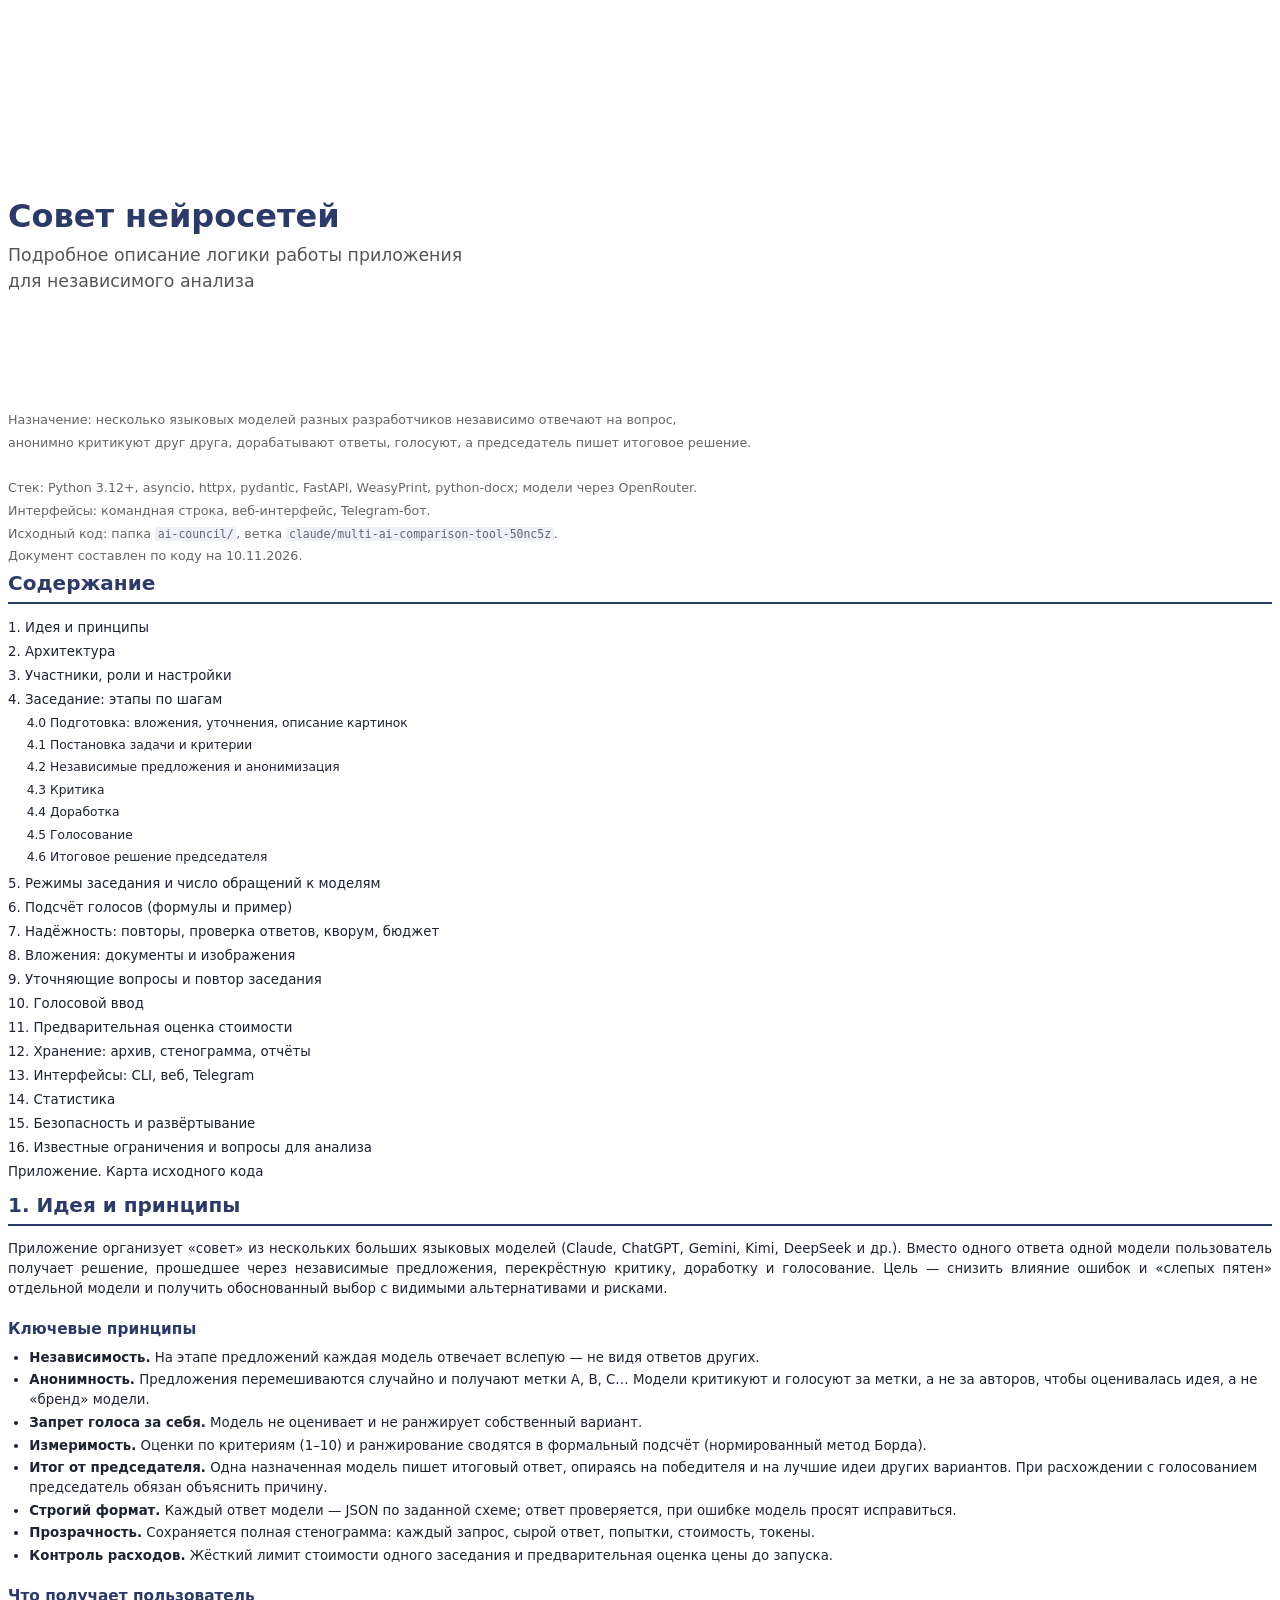
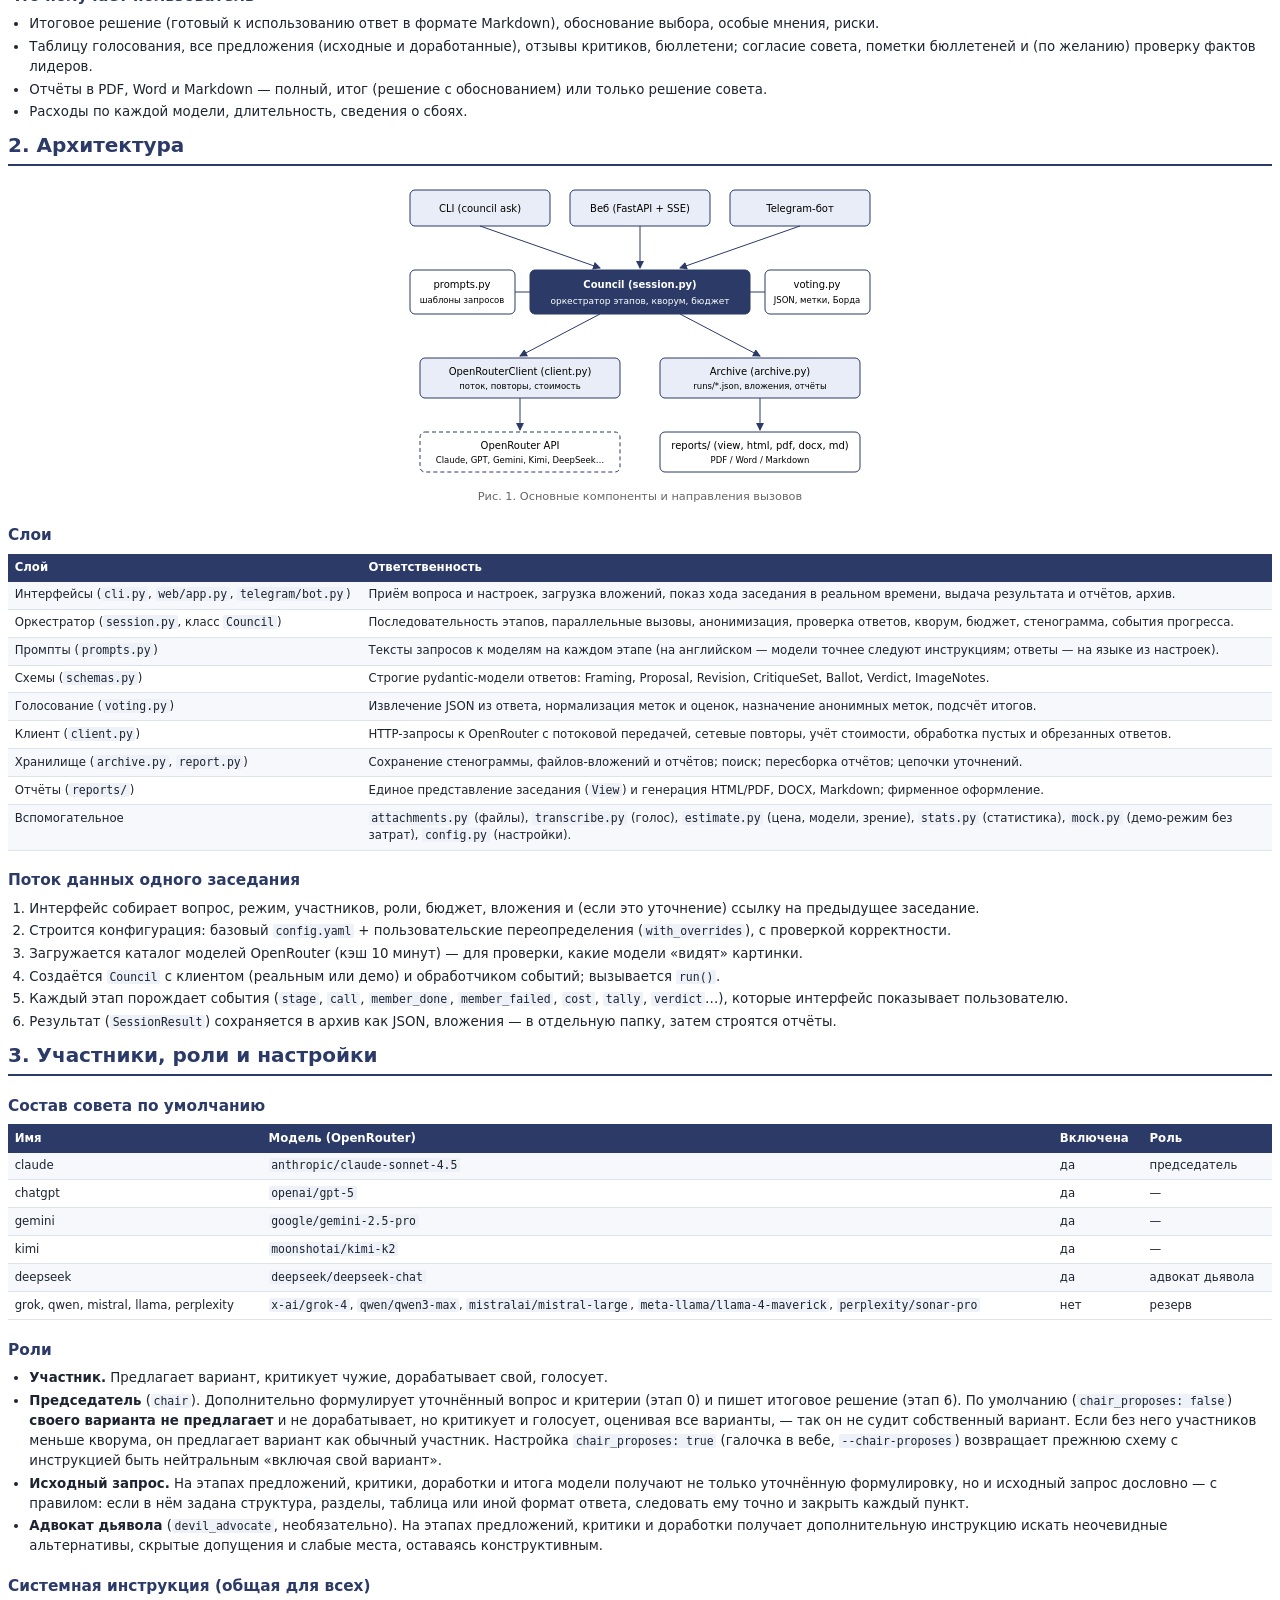
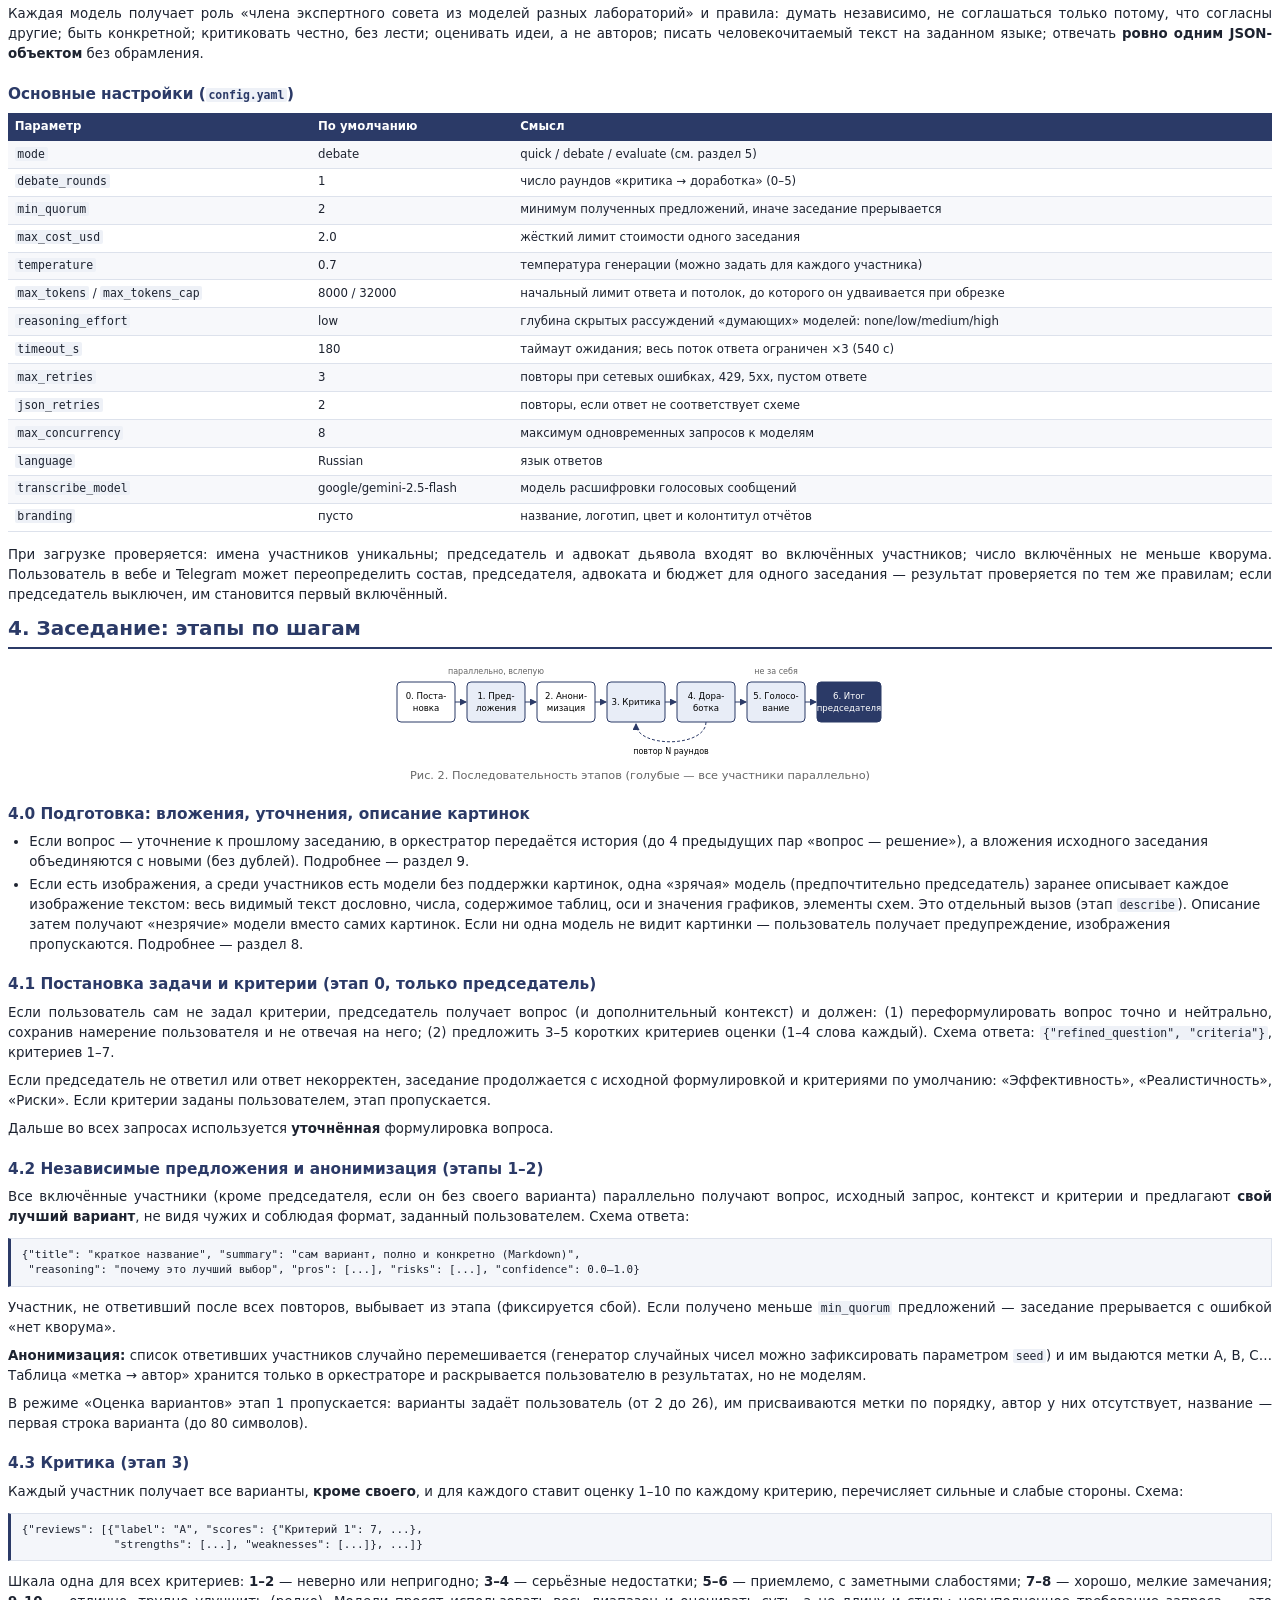
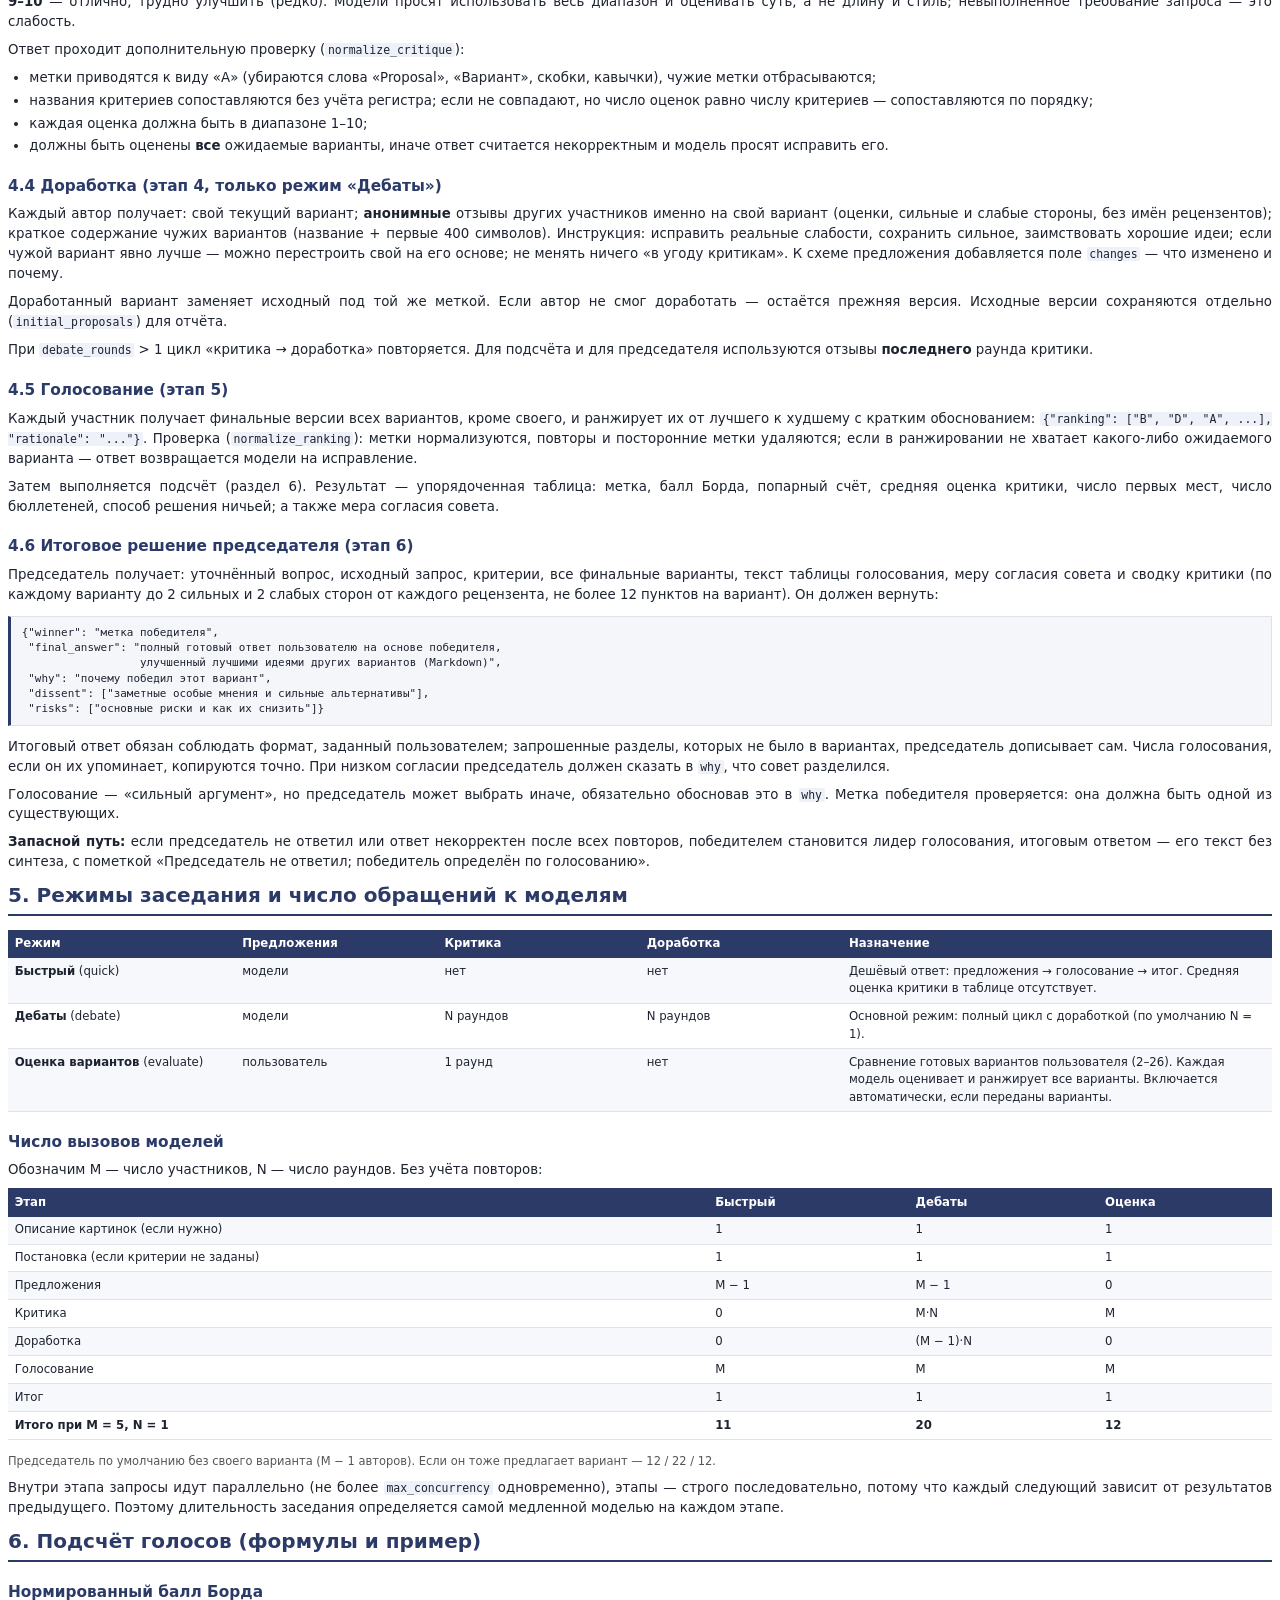
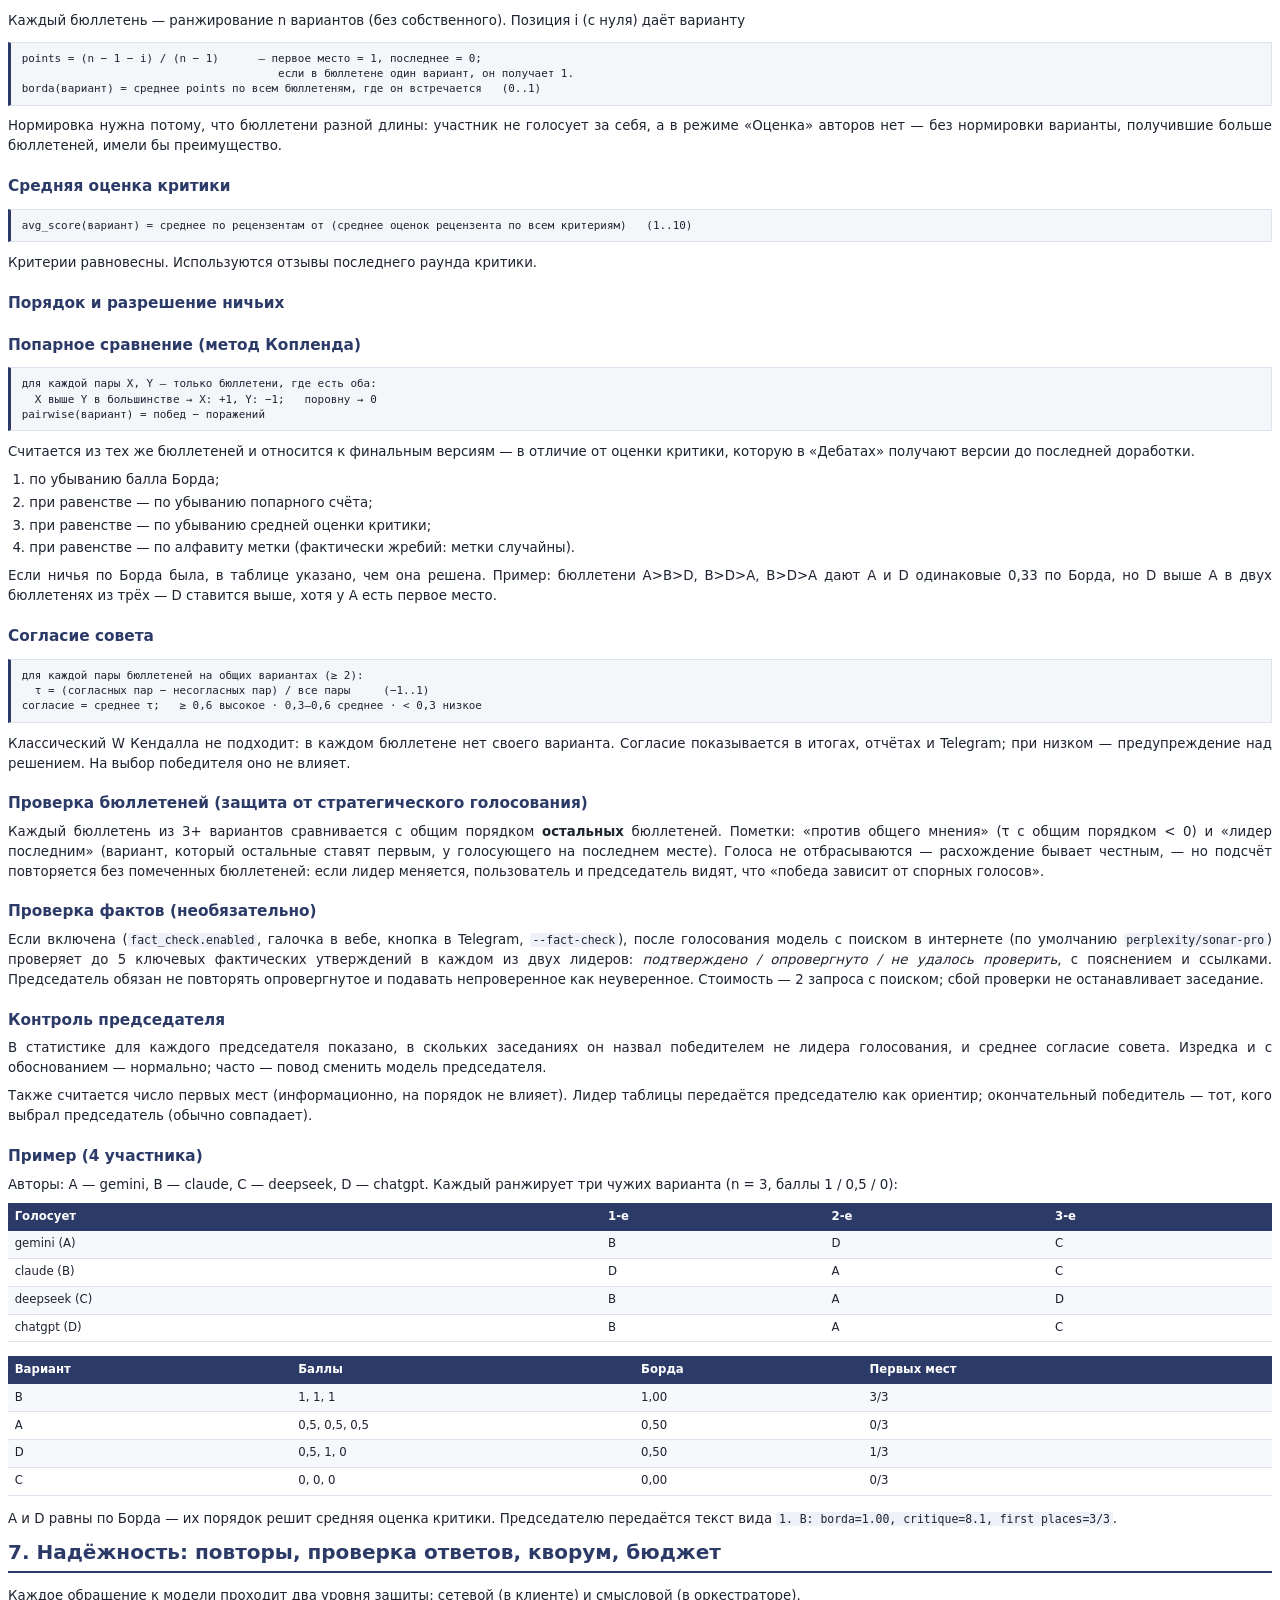
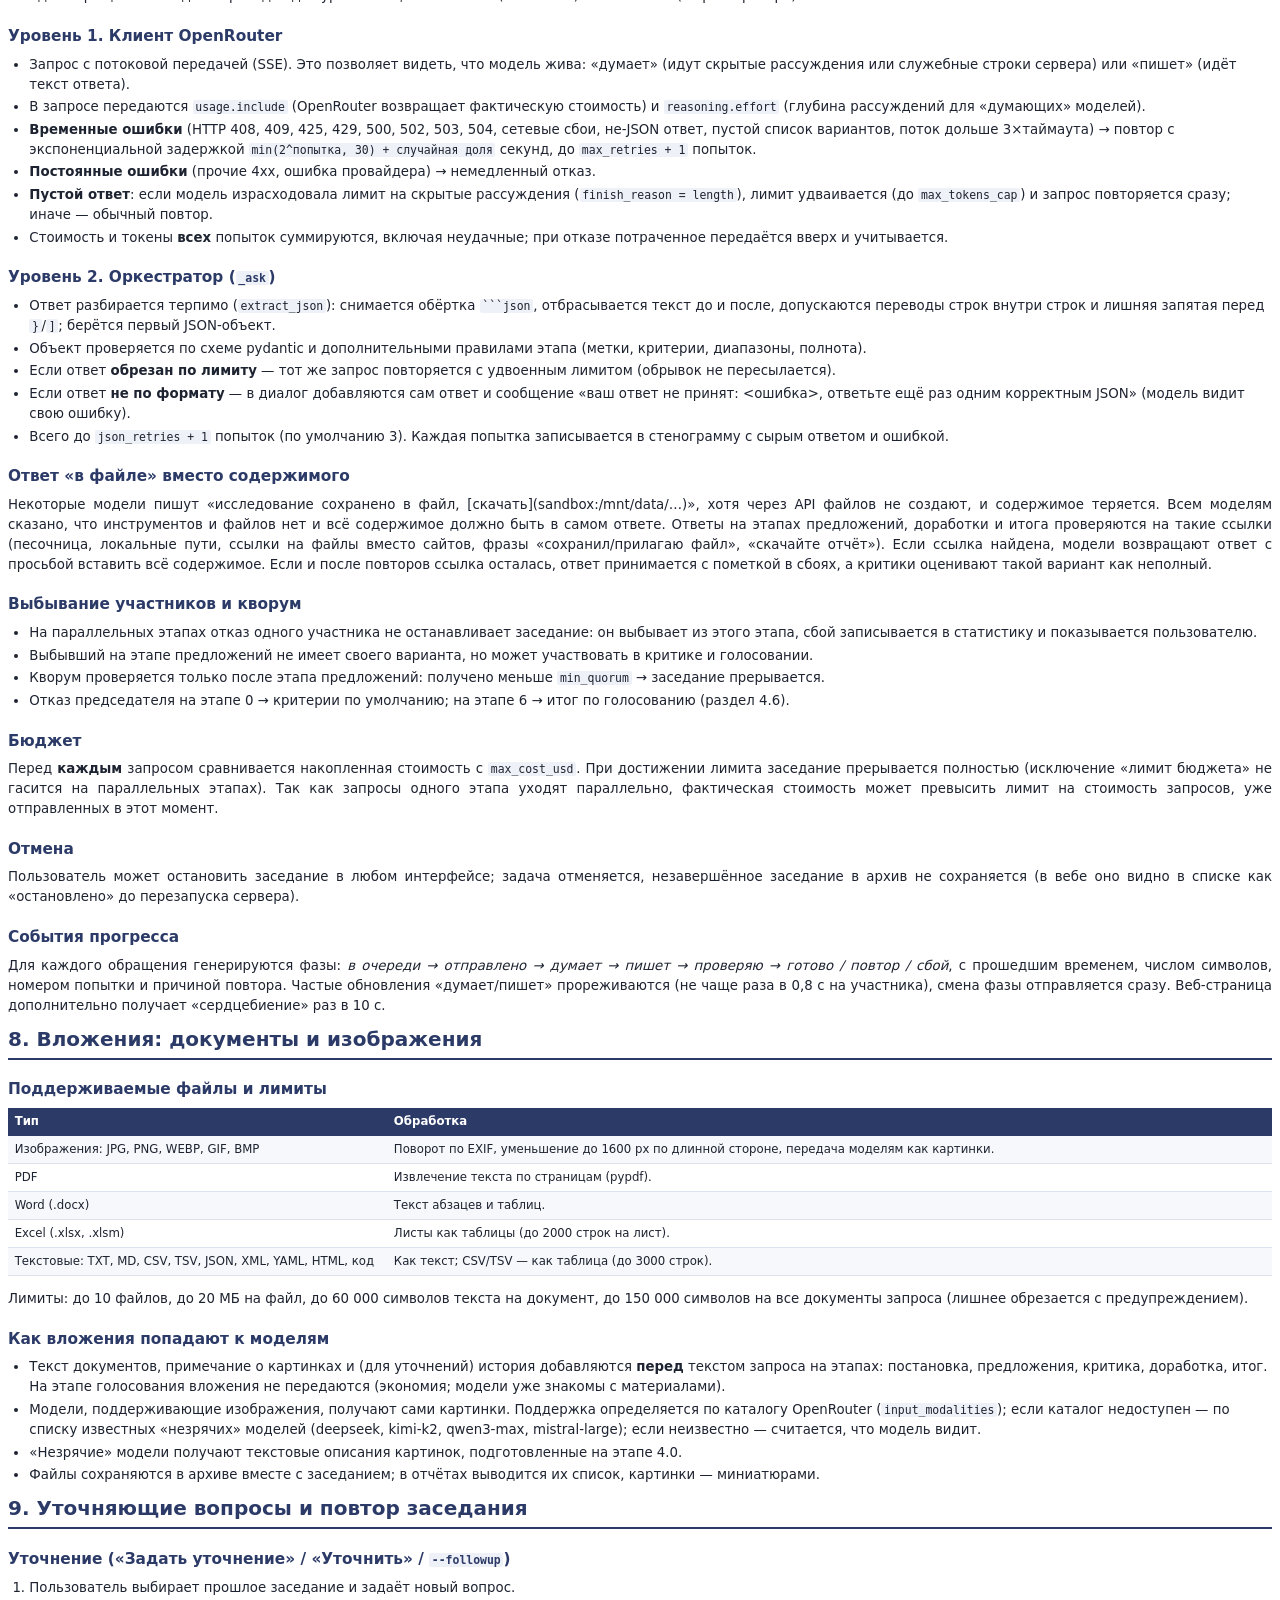
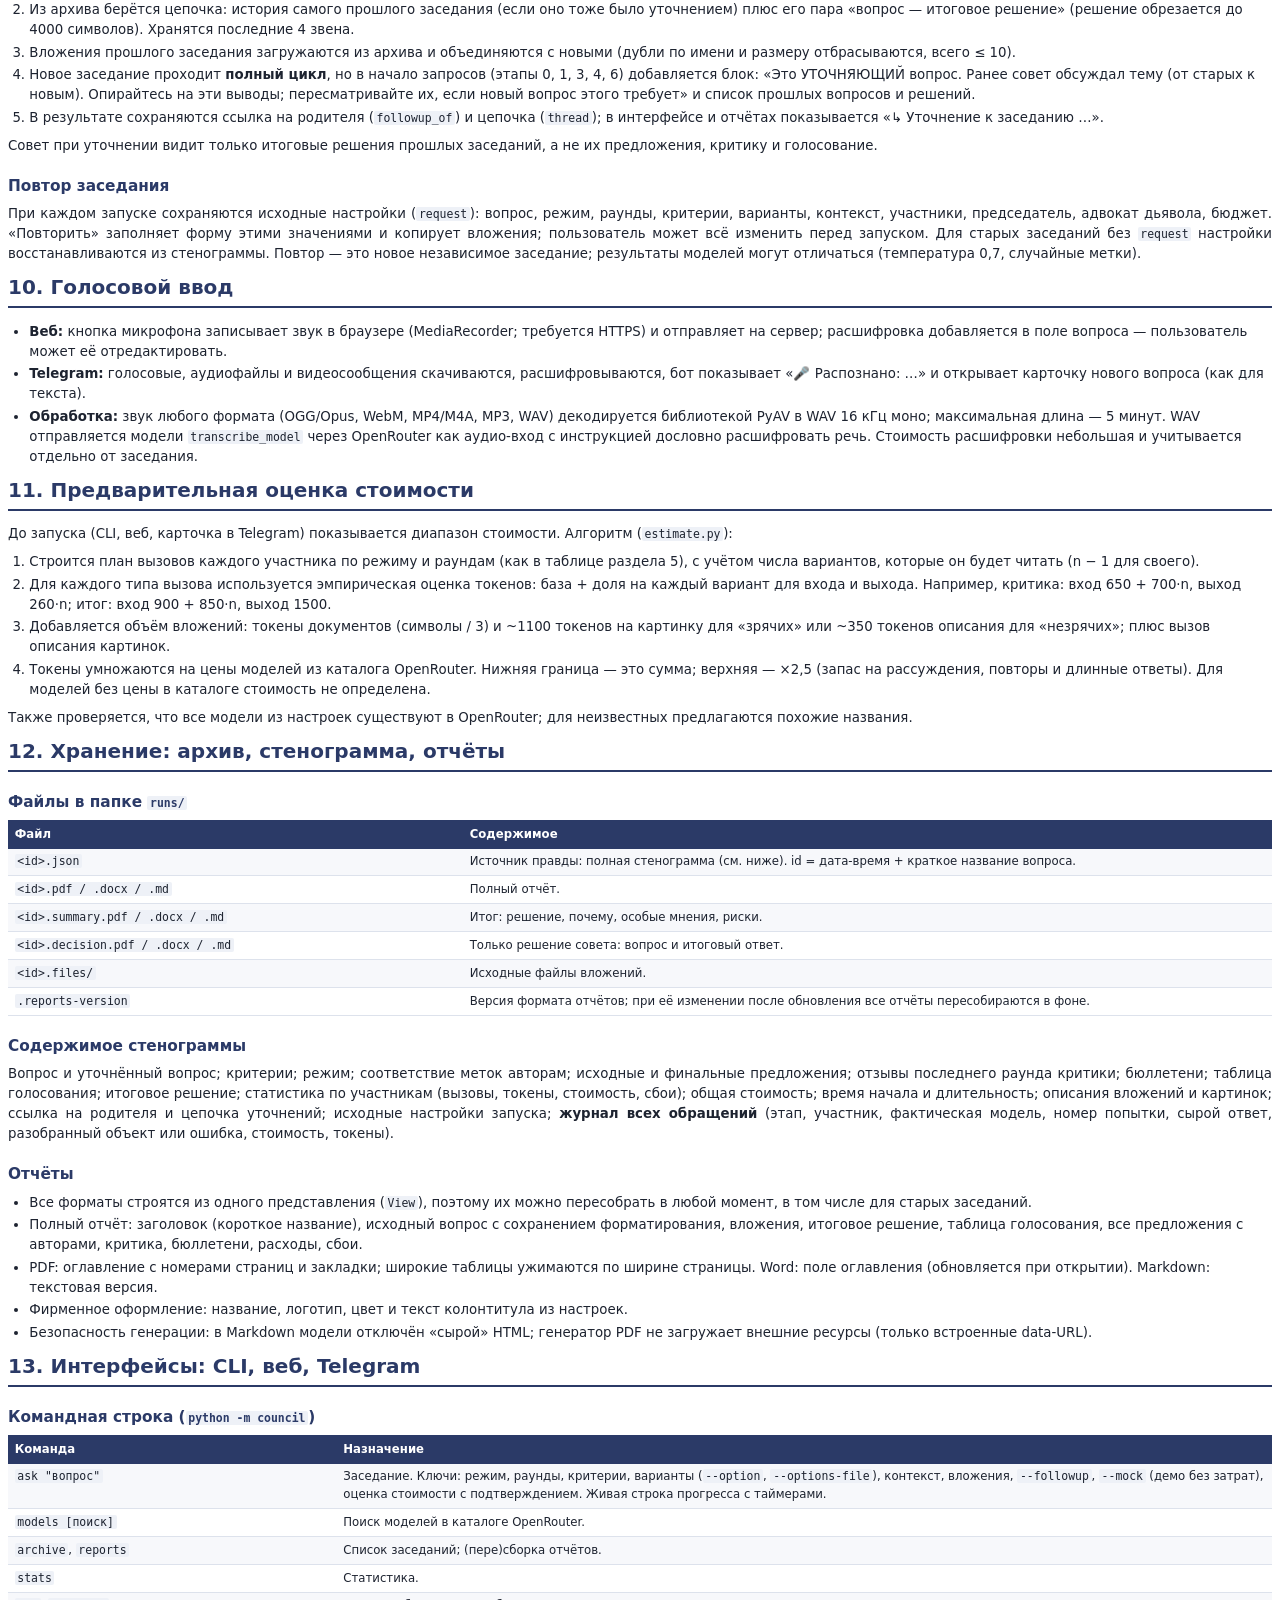
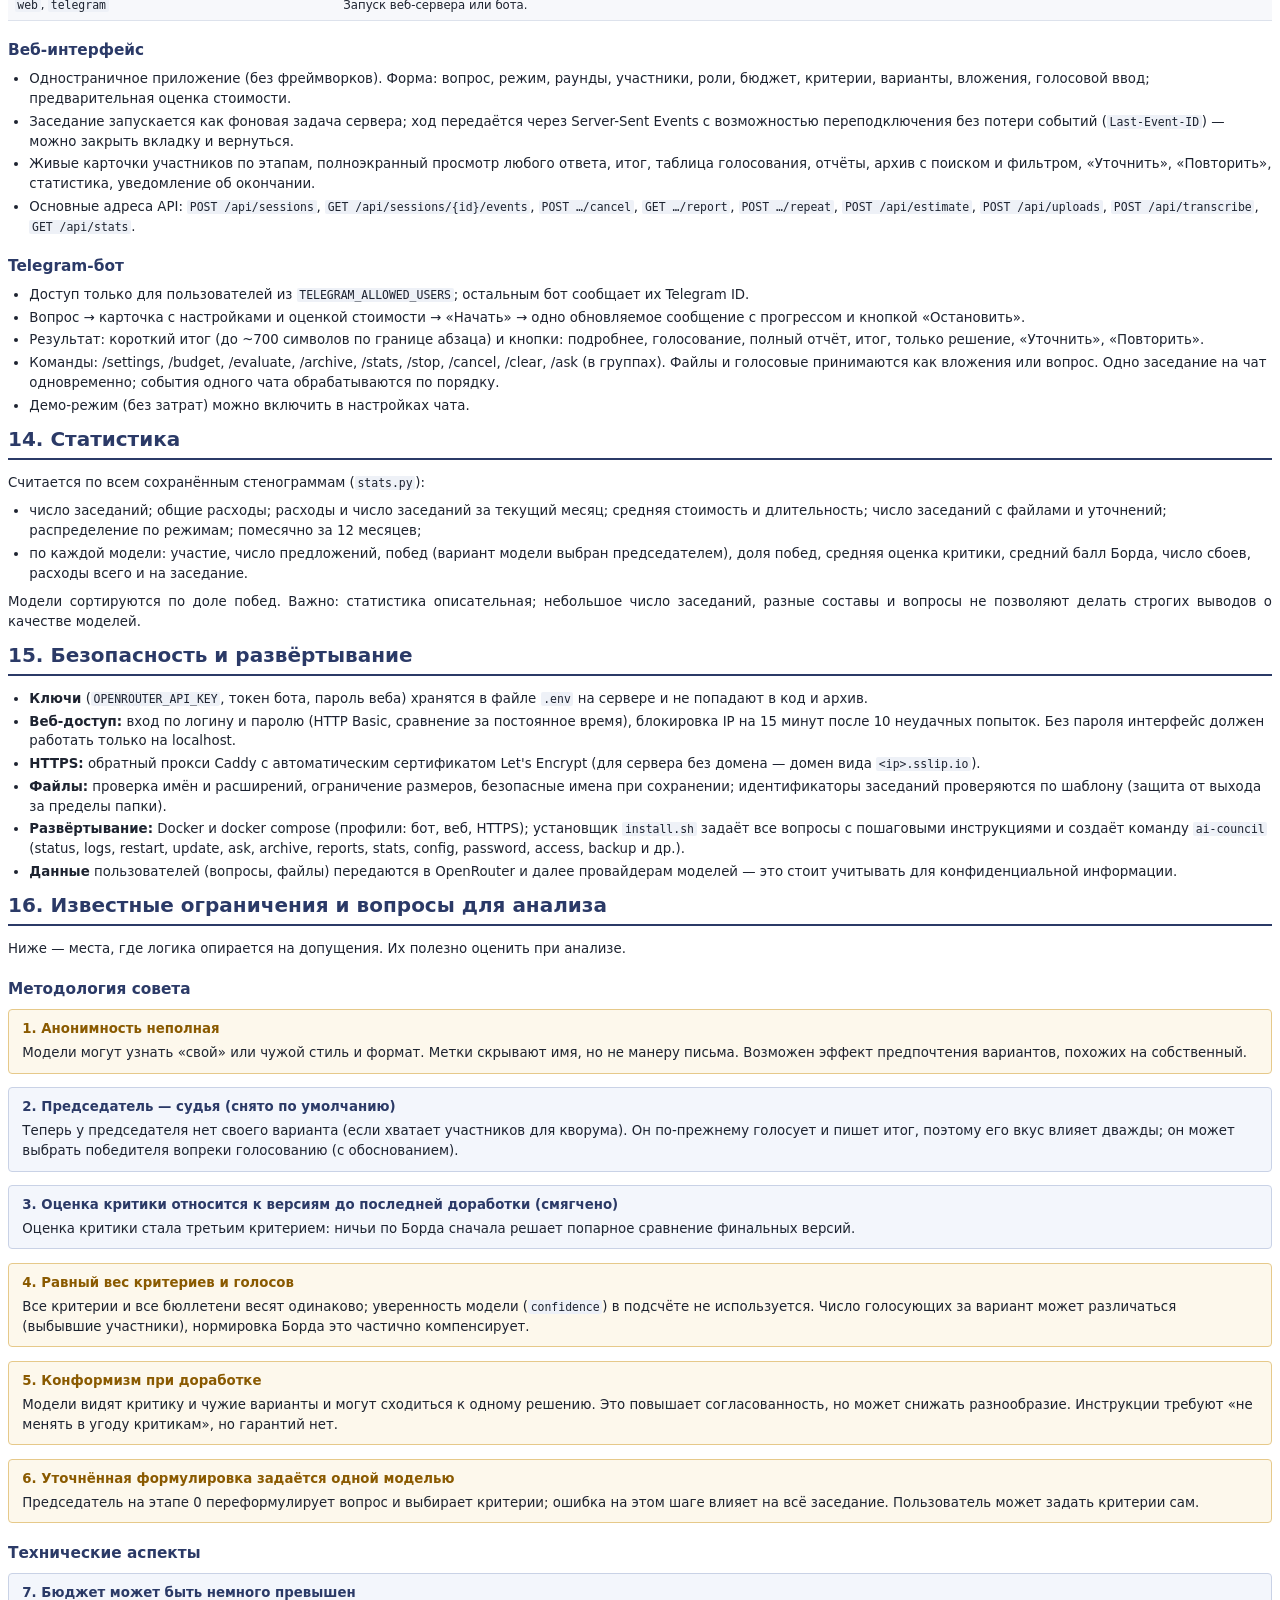
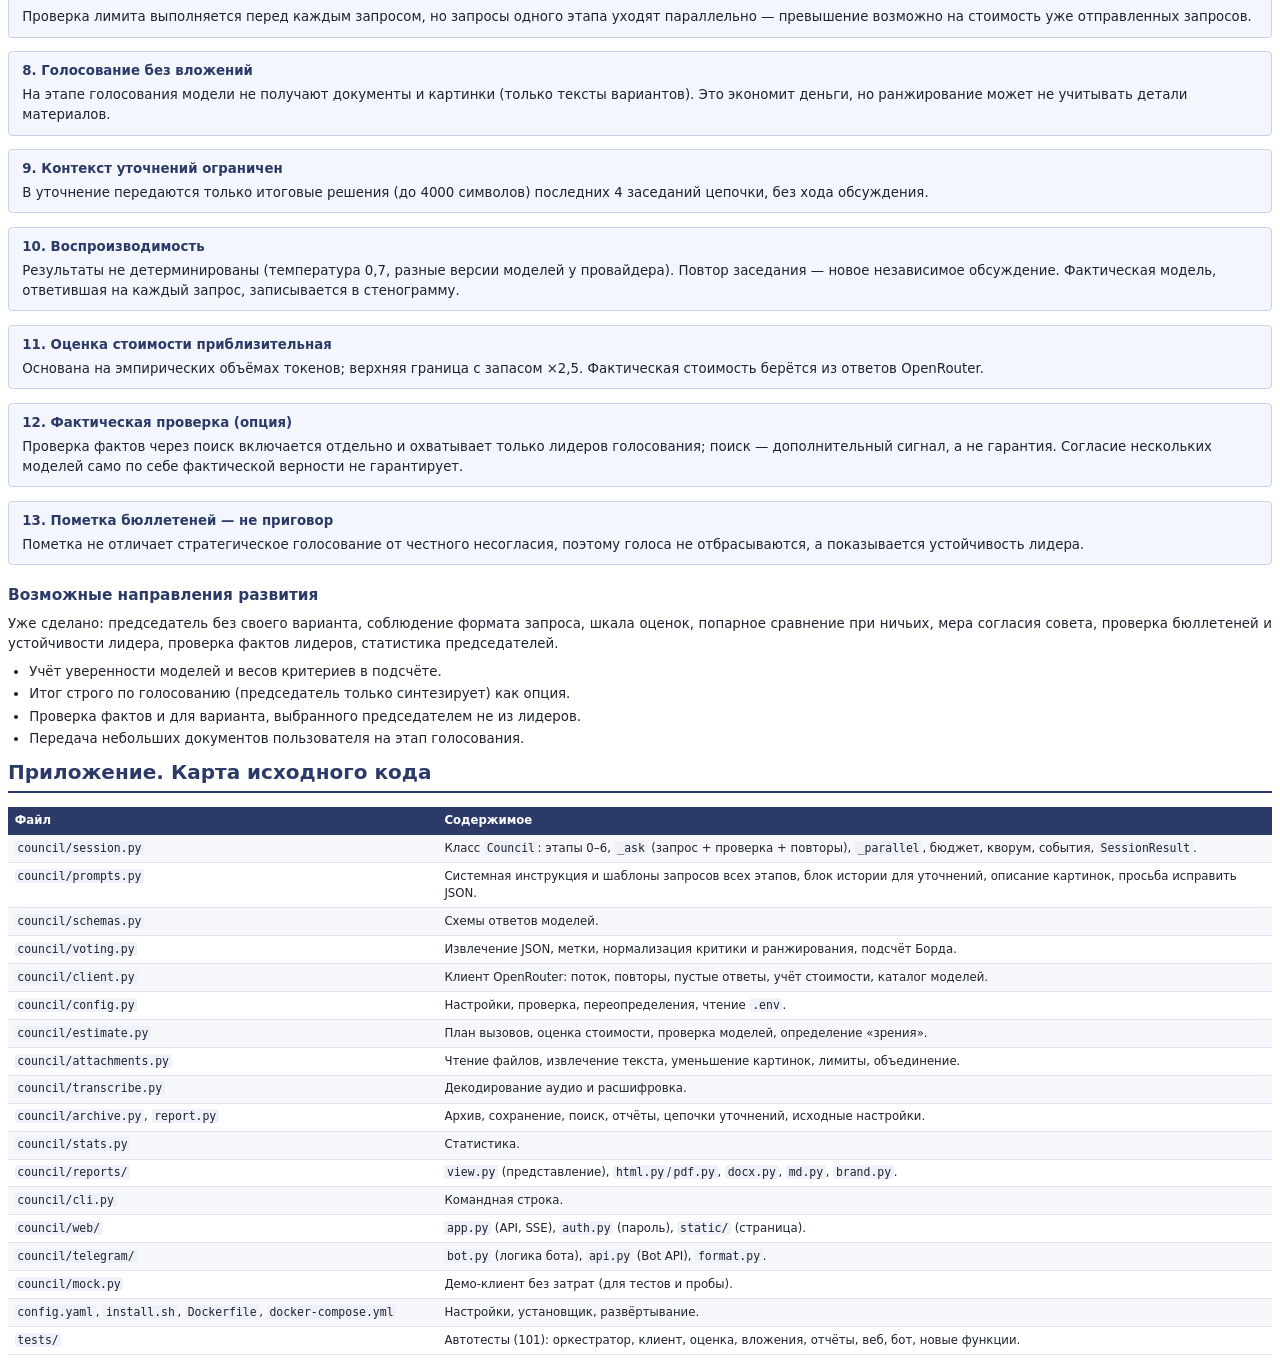
==== ai-council/docs/logic.html @ a5ba35f8 "Catch answers that point to a non-existent file instead of giving the content Some models reply as i" ====
<!doctype html>
<html lang="ru">
<head>
<meta charset="utf-8">
<title>Совет нейросетей — логика работы</title>
<style>
@page {
  size: A4; margin: 20mm 18mm 20mm 18mm;
  @bottom-right { content: counter(page) " / " counter(pages); font: 8.5pt "DejaVu Sans"; color: #888; }
  @bottom-left { content: "Совет нейросетей — описание логики работы"; font: 8.5pt "DejaVu Sans"; color: #888; }
}
@page :first { @bottom-left { content: none; } @bottom-right { content: none; } }
body { font-family: "DejaVu Sans", sans-serif; font-size: 10pt; line-height: 1.5; color: #1d2330; }
h1 { font-size: 24pt; color: #2b3a67; margin: 0 0 6pt; line-height: 1.2; }
h2 { font-size: 15pt; color: #2b3a67; border-bottom: 2px solid #2b3a67; padding-bottom: 3pt;
     margin: 0 0 10pt; page-break-before: always; bookmark-level: 1; }
h3 { font-size: 11.5pt; color: #2b3a67; margin: 14pt 0 5pt; bookmark-level: 2; page-break-after: avoid; }
h4 { font-size: 10pt; margin: 10pt 0 3pt; page-break-after: avoid; }
p { margin: 0 0 6pt; text-align: justify; }
ul, ol { margin: 0 0 6pt; padding-left: 16pt; }
li { margin-bottom: 2pt; }
code { font-family: "DejaVu Sans Mono", monospace; font-size: 8.6pt; background: #eef1f7; padding: 0 2pt; border-radius: 2px; }
pre { font-family: "DejaVu Sans Mono", monospace; font-size: 8.2pt; background: #f4f6fa; border: 1px solid #dde2ec;
      border-left: 3px solid #2b3a67; padding: 6pt 8pt; white-space: pre-wrap; page-break-inside: avoid; line-height: 1.4; }
table { width: 100%; border-collapse: collapse; margin: 4pt 0 10pt; font-size: 8.8pt; page-break-inside: auto; }
th { background: #2b3a67; color: #fff; text-align: left; padding: 4pt 5pt; font-weight: bold; }
td { border-bottom: 1px solid #dde2ec; padding: 3.5pt 5pt; vertical-align: top; }
tr { page-break-inside: avoid; }
tr:nth-child(even) td { background: #f7f8fb; }
.box { border: 1px solid #c9d2e6; background: #f3f6fc; border-radius: 4px; padding: 7pt 10pt; margin: 6pt 0 10pt; page-break-inside: avoid; }
.warn { border-color: #e6c98a; background: #fdf8ec; }
.box b.t { display: block; margin-bottom: 3pt; color: #2b3a67; }
.warn b.t { color: #8a5a00; }
.cover { text-align: left; padding-top: 50mm; }
.cover .sub { font-size: 13pt; color: #555; margin-bottom: 30mm; }
.cover .meta { font-size: 9.5pt; color: #666; line-height: 1.8; }
.toc { page-break-before: always; }
.toc h2 { page-break-before: avoid; }
.toc ol { list-style: none; padding: 0; }
.toc li { margin: 3pt 0; }
.toc li li { margin-left: 14pt; font-size: 9.2pt; }
.toc a { color: #1d2330; text-decoration: none; }
.toc a::after { content: leader(".") " " target-counter(attr(href), page); }
.num { color: #2b3a67; font-weight: bold; }
.small { font-size: 8.6pt; color: #555; }
svg text { font-family: "DejaVu Sans", sans-serif; }
.fig { text-align: center; margin: 6pt 0 10pt; page-break-inside: avoid; }
.fig .cap { font-size: 8.5pt; color: #666; margin-top: 2pt; }
</style>
</head>
<body>

<div class="cover">
  <h1>Совет нейросетей</h1>
  <div class="sub">Подробное описание логики работы приложения<br>для независимого анализа</div>
  <div class="meta">
    Назначение: несколько языковых моделей разных разработчиков независимо отвечают на вопрос,<br>
    анонимно критикуют друг друга, дорабатывают ответы, голосуют, а председатель пишет итоговое решение.<br><br>
    Стек: Python 3.12+, asyncio, httpx, pydantic, FastAPI, WeasyPrint, python-docx; модели через OpenRouter.<br>
    Интерфейсы: командная строка, веб-интерфейс, Telegram-бот.<br>
    Исходный код: папка <code>ai-council/</code>, ветка <code>claude/multi-ai-comparison-tool-50nc5z</code>.<br>
    Документ составлен по коду на 10.11.2026.
  </div>
</div>

<div class="toc">
  <h2>Содержание</h2>
  <ol>
    <li><a href="#s1">1. Идея и принципы</a></li>
    <li><a href="#s2">2. Архитектура</a></li>
    <li><a href="#s3">3. Участники, роли и настройки</a></li>
    <li><a href="#s4">4. Заседание: этапы по шагам</a>
      <ol>
        <li><a href="#s4-0">4.0 Подготовка: вложения, уточнения, описание картинок</a></li>
        <li><a href="#s4-1">4.1 Постановка задачи и критерии</a></li>
        <li><a href="#s4-2">4.2 Независимые предложения и анонимизация</a></li>
        <li><a href="#s4-3">4.3 Критика</a></li>
        <li><a href="#s4-4">4.4 Доработка</a></li>
        <li><a href="#s4-5">4.5 Голосование</a></li>
        <li><a href="#s4-6">4.6 Итоговое решение председателя</a></li>
      </ol></li>
    <li><a href="#s5">5. Режимы заседания и число обращений к моделям</a></li>
    <li><a href="#s6">6. Подсчёт голосов (формулы и пример)</a></li>
    <li><a href="#s7">7. Надёжность: повторы, проверка ответов, кворум, бюджет</a></li>
    <li><a href="#s8">8. Вложения: документы и изображения</a></li>
    <li><a href="#s9">9. Уточняющие вопросы и повтор заседания</a></li>
    <li><a href="#s10">10. Голосовой ввод</a></li>
    <li><a href="#s11">11. Предварительная оценка стоимости</a></li>
    <li><a href="#s12">12. Хранение: архив, стенограмма, отчёты</a></li>
    <li><a href="#s13">13. Интерфейсы: CLI, веб, Telegram</a></li>
    <li><a href="#s14">14. Статистика</a></li>
    <li><a href="#s15">15. Безопасность и развёртывание</a></li>
    <li><a href="#s16">16. Известные ограничения и вопросы для анализа</a></li>
    <li><a href="#s17">Приложение. Карта исходного кода</a></li>
  </ol>
</div>

<!-- ============================================================ -->
<h2 id="s1">1. Идея и принципы</h2>

<p>Приложение организует «совет» из нескольких больших языковых моделей (Claude, ChatGPT, Gemini, Kimi, DeepSeek и др.).
Вместо одного ответа одной модели пользователь получает решение, прошедшее через независимые предложения,
перекрёстную критику, доработку и голосование. Цель — снизить влияние ошибок и «слепых пятен» отдельной модели
и получить обоснованный выбор с видимыми альтернативами и рисками.</p>

<h3>Ключевые принципы</h3>
<ul>
  <li><b>Независимость.</b> На этапе предложений каждая модель отвечает вслепую — не видя ответов других.</li>
  <li><b>Анонимность.</b> Предложения перемешиваются случайно и получают метки A, B, C… Модели критикуют и голосуют
      за метки, а не за авторов, чтобы оценивалась идея, а не «бренд» модели.</li>
  <li><b>Запрет голоса за себя.</b> Модель не оценивает и не ранжирует собственный вариант.</li>
  <li><b>Измеримость.</b> Оценки по критериям (1–10) и ранжирование сводятся в формальный подсчёт (нормированный метод Борда).</li>
  <li><b>Итог от председателя.</b> Одна назначенная модель пишет итоговый ответ, опираясь на победителя и
      на лучшие идеи других вариантов. При расхождении с голосованием председатель обязан объяснить причину.</li>
  <li><b>Строгий формат.</b> Каждый ответ модели — JSON по заданной схеме; ответ проверяется,
      при ошибке модель просят исправиться.</li>
  <li><b>Прозрачность.</b> Сохраняется полная стенограмма: каждый запрос, сырой ответ, попытки, стоимость, токены.</li>
  <li><b>Контроль расходов.</b> Жёсткий лимит стоимости одного заседания и предварительная оценка цены до запуска.</li>
</ul>

<h3>Что получает пользователь</h3>
<ul>
  <li>Итоговое решение (готовый к использованию ответ в формате Markdown), обоснование выбора, особые мнения, риски.</li>
  <li>Таблицу голосования, все предложения (исходные и доработанные), отзывы критиков, бюллетени; согласие совета,
      пометки бюллетеней и (по желанию) проверку фактов лидеров.</li>
  <li>Отчёты в PDF, Word и Markdown — полный, итог (решение с обоснованием) или только решение совета.</li>
  <li>Расходы по каждой модели, длительность, сведения о сбоях.</li>
</ul>

<!-- ============================================================ -->
<h2 id="s2">2. Архитектура</h2>

<div class="fig">
<svg width="480" height="300" viewBox="0 0 480 300" xmlns="http://www.w3.org/2000/svg">
  <defs><marker id="a" markerWidth="8" markerHeight="8" refX="7" refY="4" orient="auto"><path d="M0,0 L8,4 L0,8 z" fill="#2b3a67"/></marker></defs>
  <g font-size="10" text-anchor="middle">
    <rect x="10" y="10" width="140" height="36" rx="5" fill="#e8edf7" stroke="#2b3a67"/><text x="80" y="32">CLI (council ask)</text>
    <rect x="170" y="10" width="140" height="36" rx="5" fill="#e8edf7" stroke="#2b3a67"/><text x="240" y="32">Веб (FastAPI + SSE)</text>
    <rect x="330" y="10" width="140" height="36" rx="5" fill="#e8edf7" stroke="#2b3a67"/><text x="400" y="32">Telegram-бот</text>
    <line x1="80" y1="46" x2="200" y2="88" stroke="#2b3a67" marker-end="url(#a)"/>
    <line x1="240" y1="46" x2="240" y2="88" stroke="#2b3a67" marker-end="url(#a)"/>
    <line x1="400" y1="46" x2="280" y2="88" stroke="#2b3a67" marker-end="url(#a)"/>
    <rect x="130" y="90" width="220" height="44" rx="5" fill="#2b3a67" stroke="#2b3a67"/>
    <text x="240" y="108" fill="#fff" font-weight="bold">Council (session.py)</text>
    <text x="240" y="124" fill="#fff" font-size="9">оркестратор этапов, кворум, бюджет</text>
    <rect x="10" y="90" width="105" height="44" rx="5" fill="#fff" stroke="#2b3a67"/><text x="62" y="108">prompts.py</text><text x="62" y="123" font-size="8.5">шаблоны запросов</text>
    <rect x="365" y="90" width="105" height="44" rx="5" fill="#fff" stroke="#2b3a67"/><text x="417" y="108">voting.py</text><text x="417" y="123" font-size="8.5">JSON, метки, Борда</text>
    <line x1="115" y1="112" x2="130" y2="112" stroke="#2b3a67"/>
    <line x1="350" y1="112" x2="365" y2="112" stroke="#2b3a67"/>
    <line x1="200" y1="134" x2="120" y2="176" stroke="#2b3a67" marker-end="url(#a)"/>
    <line x1="280" y1="134" x2="360" y2="176" stroke="#2b3a67" marker-end="url(#a)"/>
    <rect x="20" y="178" width="200" height="40" rx="5" fill="#e8edf7" stroke="#2b3a67"/>
    <text x="120" y="195">OpenRouterClient (client.py)</text><text x="120" y="209" font-size="8.5">поток, повторы, стоимость</text>
    <rect x="260" y="178" width="200" height="40" rx="5" fill="#e8edf7" stroke="#2b3a67"/>
    <text x="360" y="195">Archive (archive.py)</text><text x="360" y="209" font-size="8.5">runs/*.json, вложения, отчёты</text>
    <line x1="120" y1="218" x2="120" y2="250" stroke="#2b3a67" marker-end="url(#a)"/>
    <line x1="360" y1="218" x2="360" y2="250" stroke="#2b3a67" marker-end="url(#a)"/>
    <rect x="20" y="252" width="200" height="40" rx="5" fill="#fff" stroke="#2b3a67" stroke-dasharray="4 3"/>
    <text x="120" y="269">OpenRouter API</text><text x="120" y="283" font-size="8.5">Claude, GPT, Gemini, Kimi, DeepSeek…</text>
    <rect x="260" y="252" width="200" height="40" rx="5" fill="#fff" stroke="#2b3a67"/>
    <text x="360" y="269">reports/ (view, html, pdf, docx, md)</text><text x="360" y="283" font-size="8.5">PDF / Word / Markdown</text>
  </g>
</svg>
<div class="cap">Рис. 1. Основные компоненты и направления вызовов</div>
</div>

<h3>Слои</h3>
<table>
<tr><th style="width:28%">Слой</th><th>Ответственность</th></tr>
<tr><td>Интерфейсы (<code>cli.py</code>, <code>web/app.py</code>, <code>telegram/bot.py</code>)</td>
    <td>Приём вопроса и настроек, загрузка вложений, показ хода заседания в реальном времени, выдача результата и отчётов, архив.</td></tr>
<tr><td>Оркестратор (<code>session.py</code>, класс <code>Council</code>)</td>
    <td>Последовательность этапов, параллельные вызовы, анонимизация, проверка ответов, кворум, бюджет, стенограмма, события прогресса.</td></tr>
<tr><td>Промпты (<code>prompts.py</code>)</td>
    <td>Тексты запросов к моделям на каждом этапе (на английском — модели точнее следуют инструкциям; ответы — на языке из настроек).</td></tr>
<tr><td>Схемы (<code>schemas.py</code>)</td>
    <td>Строгие pydantic-модели ответов: Framing, Proposal, Revision, CritiqueSet, Ballot, Verdict, ImageNotes.</td></tr>
<tr><td>Голосование (<code>voting.py</code>)</td>
    <td>Извлечение JSON из ответа, нормализация меток и оценок, назначение анонимных меток, подсчёт итогов.</td></tr>
<tr><td>Клиент (<code>client.py</code>)</td>
    <td>HTTP-запросы к OpenRouter с потоковой передачей, сетевые повторы, учёт стоимости, обработка пустых и обрезанных ответов.</td></tr>
<tr><td>Хранилище (<code>archive.py</code>, <code>report.py</code>)</td>
    <td>Сохранение стенограммы, файлов-вложений и отчётов; поиск; пересборка отчётов; цепочки уточнений.</td></tr>
<tr><td>Отчёты (<code>reports/</code>)</td>
    <td>Единое представление заседания (<code>View</code>) и генерация HTML/PDF, DOCX, Markdown; фирменное оформление.</td></tr>
<tr><td>Вспомогательное</td>
    <td><code>attachments.py</code> (файлы), <code>transcribe.py</code> (голос), <code>estimate.py</code> (цена, модели, зрение),
        <code>stats.py</code> (статистика), <code>mock.py</code> (демо-режим без затрат), <code>config.py</code> (настройки).</td></tr>
</table>

<h3>Поток данных одного заседания</h3>
<ol>
  <li>Интерфейс собирает вопрос, режим, участников, роли, бюджет, вложения и (если это уточнение) ссылку на предыдущее заседание.</li>
  <li>Строится конфигурация: базовый <code>config.yaml</code> + пользовательские переопределения (<code>with_overrides</code>), с проверкой корректности.</li>
  <li>Загружается каталог моделей OpenRouter (кэш 10 минут) — для проверки, какие модели «видят» картинки.</li>
  <li>Создаётся <code>Council</code> с клиентом (реальным или демо) и обработчиком событий; вызывается <code>run()</code>.</li>
  <li>Каждый этап порождает события (<code>stage</code>, <code>call</code>, <code>member_done</code>, <code>member_failed</code>, <code>cost</code>, <code>tally</code>, <code>verdict</code>…), которые интерфейс показывает пользователю.</li>
  <li>Результат (<code>SessionResult</code>) сохраняется в архив как JSON, вложения — в отдельную папку, затем строятся отчёты.</li>
</ol>

<!-- ============================================================ -->
<h2 id="s3">3. Участники, роли и настройки</h2>

<h3>Состав совета по умолчанию</h3>
<table>
<tr><th>Имя</th><th>Модель (OpenRouter)</th><th>Включена</th><th>Роль</th></tr>
<tr><td>claude</td><td><code>anthropic/claude-sonnet-4.5</code></td><td>да</td><td>председатель</td></tr>
<tr><td>chatgpt</td><td><code>openai/gpt-5</code></td><td>да</td><td>—</td></tr>
<tr><td>gemini</td><td><code>google/gemini-2.5-pro</code></td><td>да</td><td>—</td></tr>
<tr><td>kimi</td><td><code>moonshotai/kimi-k2</code></td><td>да</td><td>—</td></tr>
<tr><td>deepseek</td><td><code>deepseek/deepseek-chat</code></td><td>да</td><td>адвокат дьявола</td></tr>
<tr><td>grok, qwen, mistral, llama, perplexity</td><td><code>x-ai/grok-4</code>, <code>qwen/qwen3-max</code>, <code>mistralai/mistral-large</code>, <code>meta-llama/llama-4-maverick</code>, <code>perplexity/sonar-pro</code></td><td>нет</td><td>резерв</td></tr>
</table>

<h3>Роли</h3>
<ul>
  <li><b>Участник.</b> Предлагает вариант, критикует чужие, дорабатывает свой, голосует.</li>
  <li><b>Председатель</b> (<code>chair</code>). Дополнительно формулирует уточнённый вопрос и критерии (этап 0) и пишет итоговое решение (этап 6).
      По умолчанию (<code>chair_proposes: false</code>) <b>своего варианта не предлагает</b> и не дорабатывает, но критикует
      и голосует, оценивая все варианты, — так он не судит собственный вариант. Если без него участников меньше кворума,
      он предлагает вариант как обычный участник. Настройка <code>chair_proposes: true</code> (галочка в вебе,
      <code>--chair-proposes</code>) возвращает прежнюю схему с инструкцией быть нейтральным «включая свой вариант».</li>
  <li><b>Исходный запрос.</b> На этапах предложений, критики, доработки и итога модели получают не только уточнённую
      формулировку, но и исходный запрос дословно — с правилом: если в нём задана структура, разделы, таблица или иной
      формат ответа, следовать ему точно и закрыть каждый пункт.</li>
  <li><b>Адвокат дьявола</b> (<code>devil_advocate</code>, необязательно). На этапах предложений, критики и доработки получает
      дополнительную инструкцию искать неочевидные альтернативы, скрытые допущения и слабые места, оставаясь конструктивным.</li>
</ul>

<h3>Системная инструкция (общая для всех)</h3>
<p>Каждая модель получает роль «члена экспертного совета из моделей разных лабораторий» и правила: думать независимо,
не соглашаться только потому, что согласны другие; быть конкретной; критиковать честно, без лести; оценивать идеи, а не авторов;
писать человекочитаемый текст на заданном языке; отвечать <b>ровно одним JSON-объектом</b> без обрамления.</p>

<h3>Основные настройки (<code>config.yaml</code>)</h3>
<table>
<tr><th style="width:24%">Параметр</th><th style="width:16%">По умолчанию</th><th>Смысл</th></tr>
<tr><td><code>mode</code></td><td>debate</td><td>quick / debate / evaluate (см. раздел 5)</td></tr>
<tr><td><code>debate_rounds</code></td><td>1</td><td>число раундов «критика → доработка» (0–5)</td></tr>
<tr><td><code>min_quorum</code></td><td>2</td><td>минимум полученных предложений, иначе заседание прерывается</td></tr>
<tr><td><code>max_cost_usd</code></td><td>2.0</td><td>жёсткий лимит стоимости одного заседания</td></tr>
<tr><td><code>temperature</code></td><td>0.7</td><td>температура генерации (можно задать для каждого участника)</td></tr>
<tr><td><code>max_tokens</code> / <code>max_tokens_cap</code></td><td>8000 / 32000</td><td>начальный лимит ответа и потолок, до которого он удваивается при обрезке</td></tr>
<tr><td><code>reasoning_effort</code></td><td>low</td><td>глубина скрытых рассуждений «думающих» моделей: none/low/medium/high</td></tr>
<tr><td><code>timeout_s</code></td><td>180</td><td>таймаут ожидания; весь поток ответа ограничен ×3 (540 с)</td></tr>
<tr><td><code>max_retries</code></td><td>3</td><td>повторы при сетевых ошибках, 429, 5xx, пустом ответе</td></tr>
<tr><td><code>json_retries</code></td><td>2</td><td>повторы, если ответ не соответствует схеме</td></tr>
<tr><td><code>max_concurrency</code></td><td>8</td><td>максимум одновременных запросов к моделям</td></tr>
<tr><td><code>language</code></td><td>Russian</td><td>язык ответов</td></tr>
<tr><td><code>transcribe_model</code></td><td>google/gemini-2.5-flash</td><td>модель расшифровки голосовых сообщений</td></tr>
<tr><td><code>branding</code></td><td>пусто</td><td>название, логотип, цвет и колонтитул отчётов</td></tr>
</table>
<p>При загрузке проверяется: имена участников уникальны; председатель и адвокат дьявола входят во включённых участников;
число включённых не меньше кворума. Пользователь в вебе и Telegram может переопределить состав, председателя, адвоката и бюджет
для одного заседания — результат проверяется по тем же правилам; если председатель выключен, им становится первый включённый.</p>

<!-- ============================================================ -->
<h2 id="s4">4. Заседание: этапы по шагам</h2>

<div class="fig">
<svg width="490" height="96" viewBox="0 0 490 96" xmlns="http://www.w3.org/2000/svg">
  <defs><marker id="b" markerWidth="7" markerHeight="7" refX="6" refY="3.5" orient="auto"><path d="M0,0 L7,3.5 L0,7 z" fill="#2b3a67"/></marker></defs>
  <g font-size="8.6" text-anchor="middle">
    <rect x="2" y="20" width="58" height="40" rx="4" fill="#fff" stroke="#2b3a67"/><text x="31" y="37">0. Поста-</text><text x="31" y="49">новка</text>
    <rect x="72" y="20" width="58" height="40" rx="4" fill="#e8edf7" stroke="#2b3a67"/><text x="101" y="37">1. Пред-</text><text x="101" y="49">ложения</text>
    <rect x="142" y="20" width="58" height="40" rx="4" fill="#fff" stroke="#2b3a67"/><text x="171" y="37">2. Анони-</text><text x="171" y="49">мизация</text>
    <rect x="212" y="20" width="58" height="40" rx="4" fill="#e8edf7" stroke="#2b3a67"/><text x="241" y="43">3. Критика</text>
    <rect x="282" y="20" width="58" height="40" rx="4" fill="#e8edf7" stroke="#2b3a67"/><text x="311" y="37">4. Дора-</text><text x="311" y="49">ботка</text>
    <rect x="352" y="20" width="58" height="40" rx="4" fill="#e8edf7" stroke="#2b3a67"/><text x="381" y="37">5. Голосо-</text><text x="381" y="49">вание</text>
    <rect x="422" y="20" width="64" height="40" rx="4" fill="#2b3a67" stroke="#2b3a67"/><text x="454" y="37" fill="#fff">6. Итог</text><text x="454" y="49" fill="#fff">председателя</text>
    <g stroke="#2b3a67" marker-end="url(#b)">
      <line x1="60" y1="40" x2="71" y2="40"/><line x1="130" y1="40" x2="141" y2="40"/><line x1="200" y1="40" x2="211" y2="40"/>
      <line x1="270" y1="40" x2="281" y2="40"/><line x1="340" y1="40" x2="351" y2="40"/><line x1="410" y1="40" x2="421" y2="40"/>
    </g>
    <path d="M311,60 C311,86 241,86 241,62" fill="none" stroke="#2b3a67" stroke-dasharray="3 2" marker-end="url(#b)"/>
    <text x="276" y="92" font-size="8">повтор N раундов</text>
    <text x="101" y="12" font-size="8" fill="#666">параллельно, вслепую</text>
    <text x="381" y="12" font-size="8" fill="#666">не за себя</text>
  </g>
</svg>
<div class="cap">Рис. 2. Последовательность этапов (голубые — все участники параллельно)</div>
</div>

<h3 id="s4-0">4.0 Подготовка: вложения, уточнения, описание картинок</h3>
<ul>
  <li>Если вопрос — уточнение к прошлому заседанию, в оркестратор передаётся история (до 4 предыдущих пар «вопрос — решение»),
      а вложения исходного заседания объединяются с новыми (без дублей). Подробнее — раздел 9.</li>
  <li>Если есть изображения, а среди участников есть модели без поддержки картинок, одна «зрячая» модель
      (предпочтительно председатель) заранее описывает каждое изображение текстом: весь видимый текст дословно, числа,
      содержимое таблиц, оси и значения графиков, элементы схем. Это отдельный вызов (этап <code>describe</code>).
      Описание затем получают «незрячие» модели вместо самих картинок. Если ни одна модель не видит картинки — пользователь
      получает предупреждение, изображения пропускаются. Подробнее — раздел 8.</li>
</ul>

<h3 id="s4-1">4.1 Постановка задачи и критерии (этап 0, только председатель)</h3>
<p>Если пользователь сам не задал критерии, председатель получает вопрос (и дополнительный контекст) и должен:
(1) переформулировать вопрос точно и нейтрально, сохранив намерение пользователя и не отвечая на него;
(2) предложить 3–5 коротких критериев оценки (1–4 слова каждый). Схема ответа: <code>{"refined_question", "criteria"}</code>, критериев 1–7.</p>
<p>Если председатель не ответил или ответ некорректен, заседание продолжается с исходной формулировкой и критериями по умолчанию:
«Эффективность», «Реалистичность», «Риски». Если критерии заданы пользователем, этап пропускается.</p>
<p>Дальше во всех запросах используется <b>уточнённая</b> формулировка вопроса.</p>

<h3 id="s4-2">4.2 Независимые предложения и анонимизация (этапы 1–2)</h3>
<p>Все включённые участники (кроме председателя, если он без своего варианта) параллельно получают вопрос,
исходный запрос, контекст и критерии и предлагают <b>свой лучший вариант</b>, не видя чужих и соблюдая формат,
заданный пользователем. Схема ответа:</p>
<pre>{"title": "краткое название", "summary": "сам вариант, полно и конкретно (Markdown)",
 "reasoning": "почему это лучший выбор", "pros": [...], "risks": [...], "confidence": 0.0–1.0}</pre>
<p>Участник, не ответивший после всех повторов, выбывает из этапа (фиксируется сбой). Если получено меньше
<code>min_quorum</code> предложений — заседание прерывается с ошибкой «нет кворума».</p>
<p><b>Анонимизация:</b> список ответивших участников случайно перемешивается (генератор случайных чисел можно зафиксировать
параметром <code>seed</code>) и им выдаются метки A, B, C… Таблица «метка → автор» хранится только в оркестраторе и
раскрывается пользователю в результатах, но не моделям.</p>
<p>В режиме «Оценка вариантов» этап 1 пропускается: варианты задаёт пользователь (от 2 до 26), им присваиваются метки по порядку,
автор у них отсутствует, название — первая строка варианта (до 80 символов).</p>

<h3 id="s4-3">4.3 Критика (этап 3)</h3>
<p>Каждый участник получает все варианты, <b>кроме своего</b>, и для каждого ставит оценку 1–10 по каждому критерию,
перечисляет сильные и слабые стороны. Схема:</p>
<pre>{"reviews": [{"label": "A", "scores": {"Критерий 1": 7, ...},
              "strengths": [...], "weaknesses": [...]}, ...]}</pre>
<p>Шкала одна для всех критериев: <b>1–2</b> — неверно или непригодно; <b>3–4</b> — серьёзные недостатки;
<b>5–6</b> — приемлемо, с заметными слабостями; <b>7–8</b> — хорошо, мелкие замечания; <b>9–10</b> — отлично, трудно улучшить
(редко). Модели просят использовать весь диапазон и оценивать суть, а не длину и стиль; невыполненное требование
запроса — это слабость.</p>
<p>Ответ проходит дополнительную проверку (<code>normalize_critique</code>):</p>
<ul>
  <li>метки приводятся к виду «A» (убираются слова «Proposal», «Вариант», скобки, кавычки), чужие метки отбрасываются;</li>
  <li>названия критериев сопоставляются без учёта регистра; если не совпадают, но число оценок равно числу критериев — сопоставляются по порядку;</li>
  <li>каждая оценка должна быть в диапазоне 1–10;</li>
  <li>должны быть оценены <b>все</b> ожидаемые варианты, иначе ответ считается некорректным и модель просят исправить его.</li>
</ul>

<h3 id="s4-4">4.4 Доработка (этап 4, только режим «Дебаты»)</h3>
<p>Каждый автор получает: свой текущий вариант; <b>анонимные</b> отзывы других участников именно на свой вариант
(оценки, сильные и слабые стороны, без имён рецензентов); краткое содержание чужих вариантов (название + первые 400 символов).
Инструкция: исправить реальные слабости, сохранить сильное, заимствовать хорошие идеи; если чужой вариант явно лучше —
можно перестроить свой на его основе; не менять ничего «в угоду критикам». К схеме предложения добавляется поле
<code>changes</code> — что изменено и почему.</p>
<p>Доработанный вариант заменяет исходный под той же меткой. Если автор не смог доработать — остаётся прежняя версия.
Исходные версии сохраняются отдельно (<code>initial_proposals</code>) для отчёта.</p>
<p>При <code>debate_rounds</code> &gt; 1 цикл «критика → доработка» повторяется. Для подсчёта и для председателя используются
отзывы <b>последнего</b> раунда критики.</p>

<h3 id="s4-5">4.5 Голосование (этап 5)</h3>
<p>Каждый участник получает финальные версии всех вариантов, кроме своего, и ранжирует их от лучшего к худшему с кратким
обоснованием: <code>{"ranking": ["B", "D", "A", ...], "rationale": "..."}</code>.
Проверка (<code>normalize_ranking</code>): метки нормализуются, повторы и посторонние метки удаляются;
если в ранжировании не хватает какого-либо ожидаемого варианта — ответ возвращается модели на исправление.</p>
<p>Затем выполняется подсчёт (раздел 6). Результат — упорядоченная таблица: метка, балл Борда, попарный счёт,
средняя оценка критики, число первых мест, число бюллетеней, способ решения ничьей; а также мера согласия совета.</p>

<h3 id="s4-6">4.6 Итоговое решение председателя (этап 6)</h3>
<p>Председатель получает: уточнённый вопрос, исходный запрос, критерии, все финальные варианты, текст таблицы
голосования, меру согласия совета и сводку критики (по каждому варианту до 2 сильных и 2 слабых сторон от каждого рецензента, не более 12 пунктов на вариант).
Он должен вернуть:</p>
<pre>{"winner": "метка победителя",
 "final_answer": "полный готовый ответ пользователю на основе победителя,
                  улучшенный лучшими идеями других вариантов (Markdown)",
 "why": "почему победил этот вариант",
 "dissent": ["заметные особые мнения и сильные альтернативы"],
 "risks": ["основные риски и как их снизить"]}</pre>
<p>Итоговый ответ обязан соблюдать формат, заданный пользователем; запрошенные разделы, которых не было в вариантах,
председатель дописывает сам. Числа голосования, если он их упоминает, копируются точно. При низком согласии председатель
должен сказать в <code>why</code>, что совет разделился.</p>
<p>Голосование — «сильный аргумент», но председатель может выбрать иначе, обязательно обосновав это в <code>why</code>.
Метка победителя проверяется: она должна быть одной из существующих.</p>
<p><b>Запасной путь:</b> если председатель не ответил или ответ некорректен после всех повторов, победителем становится лидер
голосования, итоговым ответом — его текст без синтеза, с пометкой «Председатель не ответил; победитель определён по голосованию».</p>

<!-- ============================================================ -->
<h2 id="s5">5. Режимы заседания и число обращений к моделям</h2>

<table>
<tr><th style="width:18%">Режим</th><th style="width:16%">Предложения</th><th style="width:16%">Критика</th><th style="width:16%">Доработка</th><th>Назначение</th></tr>
<tr><td><b>Быстрый</b> (quick)</td><td>модели</td><td>нет</td><td>нет</td><td>Дешёвый ответ: предложения → голосование → итог. Средняя оценка критики в таблице отсутствует.</td></tr>
<tr><td><b>Дебаты</b> (debate)</td><td>модели</td><td>N раундов</td><td>N раундов</td><td>Основной режим: полный цикл с доработкой (по умолчанию N = 1).</td></tr>
<tr><td><b>Оценка вариантов</b> (evaluate)</td><td>пользователь</td><td>1 раунд</td><td>нет</td><td>Сравнение готовых вариантов пользователя (2–26). Каждая модель оценивает и ранжирует все варианты.
    Включается автоматически, если переданы варианты.</td></tr>
</table>

<h3>Число вызовов моделей</h3>
<p>Обозначим M — число участников, N — число раундов. Без учёта повторов:</p>
<table>
<tr><th>Этап</th><th>Быстрый</th><th>Дебаты</th><th>Оценка</th></tr>
<tr><td>Описание картинок (если нужно)</td><td>1</td><td>1</td><td>1</td></tr>
<tr><td>Постановка (если критерии не заданы)</td><td>1</td><td>1</td><td>1</td></tr>
<tr><td>Предложения</td><td>M − 1</td><td>M − 1</td><td>0</td></tr>
<tr><td>Критика</td><td>0</td><td>M·N</td><td>M</td></tr>
<tr><td>Доработка</td><td>0</td><td>(M − 1)·N</td><td>0</td></tr>
<tr><td>Голосование</td><td>M</td><td>M</td><td>M</td></tr>
<tr><td>Итог</td><td>1</td><td>1</td><td>1</td></tr>
<tr><td><b>Итого при M = 5, N = 1</b></td><td><b>11</b></td><td><b>20</b></td><td><b>12</b></td></tr>
</table>
<p class="small">Председатель по умолчанию без своего варианта (M − 1 авторов). Если он тоже предлагает вариант —
12 / 22 / 12.</p>
<p>Внутри этапа запросы идут параллельно (не более <code>max_concurrency</code> одновременно), этапы — строго последовательно,
потому что каждый следующий зависит от результатов предыдущего. Поэтому длительность заседания определяется самой медленной
моделью на каждом этапе.</p>

<!-- ============================================================ -->
<h2 id="s6">6. Подсчёт голосов (формулы и пример)</h2>

<h3>Нормированный балл Борда</h3>
<p>Каждый бюллетень — ранжирование n вариантов (без собственного). Позиция i (с нуля) даёт варианту</p>
<pre>points = (n − 1 − i) / (n − 1)      — первое место = 1, последнее = 0;
                                       если в бюллетене один вариант, он получает 1.
borda(вариант) = среднее points по всем бюллетеням, где он встречается   (0..1)</pre>
<p>Нормировка нужна потому, что бюллетени разной длины: участник не голосует за себя, а в режиме «Оценка» авторов нет —
без нормировки варианты, получившие больше бюллетеней, имели бы преимущество.</p>

<h3>Средняя оценка критики</h3>
<pre>avg_score(вариант) = среднее по рецензентам от (среднее оценок рецензента по всем критериям)   (1..10)</pre>
<p>Критерии равновесны. Используются отзывы последнего раунда критики.</p>

<h3>Порядок и разрешение ничьих</h3>
<h3>Попарное сравнение (метод Копленда)</h3>
<pre>для каждой пары X, Y — только бюллетени, где есть оба:
  X выше Y в большинстве → X: +1, Y: −1;   поровну → 0
pairwise(вариант) = побед − поражений</pre>
<p>Считается из тех же бюллетеней и относится к финальным версиям — в отличие от оценки критики, которую в «Дебатах»
получают версии до последней доработки.</p>
<ol>
  <li>по убыванию балла Борда;</li>
  <li>при равенстве — по убыванию попарного счёта;</li>
  <li>при равенстве — по убыванию средней оценки критики;</li>
  <li>при равенстве — по алфавиту метки (фактически жребий: метки случайны).</li>
</ol>
<p>Если ничья по Борда была, в таблице указано, чем она решена. Пример: бюллетени A&gt;B&gt;D, B&gt;D&gt;A, B&gt;D&gt;A дают A и D
одинаковые 0,33 по Борда, но D выше A в двух бюллетенях из трёх — D ставится выше, хотя у A есть первое место.</p>
<h3>Согласие совета</h3>
<pre>для каждой пары бюллетеней на общих вариантах (≥ 2):
  τ = (согласных пар − несогласных пар) / все пары     (−1..1)
согласие = среднее τ;   ≥ 0,6 высокое · 0,3–0,6 среднее · &lt; 0,3 низкое</pre>
<p>Классический W Кендалла не подходит: в каждом бюллетене нет своего варианта. Согласие показывается в итогах, отчётах
и Telegram; при низком — предупреждение над решением. На выбор победителя оно не влияет.</p>
<h3>Проверка бюллетеней (защита от стратегического голосования)</h3>
<p>Каждый бюллетень из 3+ вариантов сравнивается с общим порядком <b>остальных</b> бюллетеней. Пометки:
«против общего мнения» (τ с общим порядком &lt; 0) и «лидер последним» (вариант, который остальные ставят первым,
у голосующего на последнем месте). Голоса не отбрасываются — расхождение бывает честным, — но подсчёт повторяется без
помеченных бюллетеней: если лидер меняется, пользователь и председатель видят, что «победа зависит от спорных голосов».</p>
<h3>Проверка фактов (необязательно)</h3>
<p>Если включена (<code>fact_check.enabled</code>, галочка в вебе, кнопка в Telegram, <code>--fact-check</code>), после голосования
модель с поиском в интернете (по умолчанию <code>perplexity/sonar-pro</code>) проверяет до 5 ключевых фактических утверждений
в каждом из двух лидеров: <i>подтверждено / опровергнуто / не удалось проверить</i>, с пояснением и ссылками. Председатель
обязан не повторять опровергнутое и подавать непроверенное как неуверенное. Стоимость — 2 запроса с поиском; сбой проверки
не останавливает заседание.</p>
<h3>Контроль председателя</h3>
<p>В статистике для каждого председателя показано, в скольких заседаниях он назвал победителем не лидера голосования, и среднее
согласие совета. Изредка и с обоснованием — нормально; часто — повод сменить модель председателя.</p>
<p>Также считается число первых мест (информационно, на порядок не влияет). Лидер таблицы передаётся председателю
как ориентир; окончательный победитель — тот, кого выбрал председатель (обычно совпадает).</p>

<h3 style="page-break-before: always">Пример (4 участника)</h3>
<p>Авторы: A — gemini, B — claude, C — deepseek, D — chatgpt. Каждый ранжирует три чужих варианта (n = 3, баллы 1 / 0,5 / 0):</p>
<table>
<tr><th>Голосует</th><th>1-е</th><th>2-е</th><th>3-е</th></tr>
<tr><td>gemini (A)</td><td>B</td><td>D</td><td>C</td></tr>
<tr><td>claude (B)</td><td>D</td><td>A</td><td>C</td></tr>
<tr><td>deepseek (C)</td><td>B</td><td>A</td><td>D</td></tr>
<tr><td>chatgpt (D)</td><td>B</td><td>A</td><td>C</td></tr>
</table>
<table>
<tr><th>Вариант</th><th>Баллы</th><th>Борда</th><th>Первых мест</th></tr>
<tr><td>B</td><td>1, 1, 1</td><td>1,00</td><td>3/3</td></tr>
<tr><td>A</td><td>0,5, 0,5, 0,5</td><td>0,50</td><td>0/3</td></tr>
<tr><td>D</td><td>0,5, 1, 0</td><td>0,50</td><td>1/3</td></tr>
<tr><td>C</td><td>0, 0, 0</td><td>0,00</td><td>0/3</td></tr>
</table>
<p>A и D равны по Борда — их порядок решит средняя оценка критики. Председателю передаётся текст вида
<code>1. B: borda=1.00, critique=8.1, first places=3/3</code>.</p>

<!-- ============================================================ -->
<h2 id="s7">7. Надёжность: повторы, проверка ответов, кворум, бюджет</h2>

<p>Каждое обращение к модели проходит два уровня защиты: сетевой (в клиенте) и смысловой (в оркестраторе).</p>

<h3>Уровень 1. Клиент OpenRouter</h3>
<ul>
  <li>Запрос с потоковой передачей (SSE). Это позволяет видеть, что модель жива: «думает» (идут скрытые рассуждения или служебные
      строки сервера) или «пишет» (идёт текст ответа).</li>
  <li>В запросе передаются <code>usage.include</code> (OpenRouter возвращает фактическую стоимость) и
      <code>reasoning.effort</code> (глубина рассуждений для «думающих» моделей).</li>
  <li><b>Временные ошибки</b> (HTTP 408, 409, 425, 429, 500, 502, 503, 504, сетевые сбои, не-JSON ответ, пустой список вариантов,
      поток дольше 3×таймаута) → повтор с экспоненциальной задержкой <code>min(2^попытка, 30) + случайная доля</code> секунд,
      до <code>max_retries + 1</code> попыток.</li>
  <li><b>Постоянные ошибки</b> (прочие 4xx, ошибка провайдера) → немедленный отказ.</li>
  <li><b>Пустой ответ</b>: если модель израсходовала лимит на скрытые рассуждения (<code>finish_reason = length</code>),
      лимит удваивается (до <code>max_tokens_cap</code>) и запрос повторяется сразу; иначе — обычный повтор.</li>
  <li>Стоимость и токены <b>всех</b> попыток суммируются, включая неудачные; при отказе потраченное передаётся вверх и учитывается.</li>
</ul>

<h3>Уровень 2. Оркестратор (<code>_ask</code>)</h3>
<ul>
  <li>Ответ разбирается терпимо (<code>extract_json</code>): снимается обёртка <code>```json</code>, отбрасывается текст до и после,
      допускаются переводы строк внутри строк и лишняя запятая перед <code>}</code>/<code>]</code>; берётся первый JSON-объект.</li>
  <li>Объект проверяется по схеме pydantic и дополнительными правилами этапа (метки, критерии, диапазоны, полнота).</li>
  <li>Если ответ <b>обрезан по лимиту</b> — тот же запрос повторяется с удвоенным лимитом (обрывок не пересылается).</li>
  <li>Если ответ <b>не по формату</b> — в диалог добавляются сам ответ и сообщение «ваш ответ не принят: &lt;ошибка&gt;, ответьте
      ещё раз одним корректным JSON» (модель видит свою ошибку).</li>
  <li>Всего до <code>json_retries + 1</code> попыток (по умолчанию 3). Каждая попытка записывается в стенограмму с сырым ответом и ошибкой.</li>
</ul>

<h3>Ответ «в файле» вместо содержимого</h3>
<p>Некоторые модели пишут «исследование сохранено в файл, [скачать](sandbox:/mnt/data/…)», хотя через API файлов не создают,
и содержимое теряется. Всем моделям сказано, что инструментов и файлов нет и всё содержимое должно быть в самом ответе.
Ответы на этапах предложений, доработки и итога проверяются на такие ссылки (песочница, локальные пути, ссылки на файлы
вместо сайтов, фразы «сохранил/прилагаю файл», «скачайте отчёт»). Если ссылка найдена, модели возвращают ответ с просьбой
вставить всё содержимое. Если и после повторов ссылка осталась, ответ принимается с пометкой в сбоях, а критики оценивают
такой вариант как неполный.</p>
<h3>Выбывание участников и кворум</h3>
<ul>
  <li>На параллельных этапах отказ одного участника не останавливает заседание: он выбывает из этого этапа, сбой записывается
      в статистику и показывается пользователю.</li>
  <li>Выбывший на этапе предложений не имеет своего варианта, но может участвовать в критике и голосовании.</li>
  <li>Кворум проверяется только после этапа предложений: получено меньше <code>min_quorum</code> → заседание прерывается.</li>
  <li>Отказ председателя на этапе 0 → критерии по умолчанию; на этапе 6 → итог по голосованию (раздел 4.6).</li>
</ul>

<h3>Бюджет</h3>
<p>Перед <b>каждым</b> запросом сравнивается накопленная стоимость с <code>max_cost_usd</code>. При достижении лимита заседание
прерывается полностью (исключение «лимит бюджета» не гасится на параллельных этапах). Так как запросы одного этапа уходят
параллельно, фактическая стоимость может превысить лимит на стоимость запросов, уже отправленных в этот момент.</p>

<h3>Отмена</h3>
<p>Пользователь может остановить заседание в любом интерфейсе; задача отменяется, незавершённое заседание в архив не сохраняется
(в вебе оно видно в списке как «остановлено» до перезапуска сервера).</p>

<h3>События прогресса</h3>
<p>Для каждого обращения генерируются фазы: <i>в очереди → отправлено → думает → пишет → проверяю → готово / повтор / сбой</i>,
с прошедшим временем, числом символов, номером попытки и причиной повтора. Частые обновления «думает/пишет» прореживаются
(не чаще раза в 0,8 с на участника), смена фазы отправляется сразу. Веб-страница дополнительно получает «сердцебиение» раз в 10 с.</p>

<!-- ============================================================ -->
<h2 id="s8">8. Вложения: документы и изображения</h2>

<h3>Поддерживаемые файлы и лимиты</h3>
<table>
<tr><th style="width:30%">Тип</th><th>Обработка</th></tr>
<tr><td>Изображения: JPG, PNG, WEBP, GIF, BMP</td><td>Поворот по EXIF, уменьшение до 1600 px по длинной стороне, передача моделям как картинки.</td></tr>
<tr><td>PDF</td><td>Извлечение текста по страницам (pypdf).</td></tr>
<tr><td>Word (.docx)</td><td>Текст абзацев и таблиц.</td></tr>
<tr><td>Excel (.xlsx, .xlsm)</td><td>Листы как таблицы (до 2000 строк на лист).</td></tr>
<tr><td>Текстовые: TXT, MD, CSV, TSV, JSON, XML, YAML, HTML, код</td><td>Как текст; CSV/TSV — как таблица (до 3000 строк).</td></tr>
</table>
<p>Лимиты: до 10 файлов, до 20 МБ на файл, до 60 000 символов текста на документ, до 150 000 символов на все документы
запроса (лишнее обрезается с предупреждением).</p>

<h3>Как вложения попадают к моделям</h3>
<ul>
  <li>Текст документов, примечание о картинках и (для уточнений) история добавляются <b>перед</b> текстом запроса на этапах:
      постановка, предложения, критика, доработка, итог. На этапе голосования вложения не передаются (экономия; модели уже
      знакомы с материалами).</li>
  <li>Модели, поддерживающие изображения, получают сами картинки. Поддержка определяется по каталогу OpenRouter
      (<code>input_modalities</code>); если каталог недоступен — по списку известных «незрячих» моделей
      (deepseek, kimi-k2, qwen3-max, mistral-large); если неизвестно — считается, что модель видит.</li>
  <li>«Незрячие» модели получают текстовые описания картинок, подготовленные на этапе 4.0.</li>
  <li>Файлы сохраняются в архиве вместе с заседанием; в отчётах выводится их список, картинки — миниатюрами.</li>
</ul>

<!-- ============================================================ -->
<h2 id="s9">9. Уточняющие вопросы и повтор заседания</h2>

<h3>Уточнение («Задать уточнение» / «Уточнить» / <code>--followup</code>)</h3>
<ol>
  <li>Пользователь выбирает прошлое заседание и задаёт новый вопрос.</li>
  <li>Из архива берётся цепочка: история самого прошлого заседания (если оно тоже было уточнением) плюс его пара
      «вопрос — итоговое решение» (решение обрезается до 4000 символов). Хранятся последние 4 звена.</li>
  <li>Вложения прошлого заседания загружаются из архива и объединяются с новыми (дубли по имени и размеру отбрасываются, всего ≤ 10).</li>
  <li>Новое заседание проходит <b>полный цикл</b>, но в начало запросов (этапы 0, 1, 3, 4, 6) добавляется блок: «Это УТОЧНЯЮЩИЙ вопрос.
      Ранее совет обсуждал тему (от старых к новым). Опирайтесь на эти выводы; пересматривайте их, если новый вопрос этого требует»
      и список прошлых вопросов и решений.</li>
  <li>В результате сохраняются ссылка на родителя (<code>followup_of</code>) и цепочка (<code>thread</code>); в интерфейсе и отчётах
      показывается «↳ Уточнение к заседанию …».</li>
</ol>
<p>Совет при уточнении видит только итоговые решения прошлых заседаний, а не их предложения, критику и голосование.</p>

<h3>Повтор заседания</h3>
<p>При каждом запуске сохраняются исходные настройки (<code>request</code>): вопрос, режим, раунды, критерии, варианты, контекст,
участники, председатель, адвокат дьявола, бюджет. «Повторить» заполняет форму этими значениями и копирует вложения;
пользователь может всё изменить перед запуском. Для старых заседаний без <code>request</code> настройки восстанавливаются из
стенограммы. Повтор — это новое независимое заседание; результаты моделей могут отличаться (температура 0,7, случайные метки).</p>

<!-- ============================================================ -->
<h2 id="s10">10. Голосовой ввод</h2>
<ul>
  <li><b>Веб:</b> кнопка микрофона записывает звук в браузере (MediaRecorder; требуется HTTPS) и отправляет на сервер;
      расшифровка добавляется в поле вопроса — пользователь может её отредактировать.</li>
  <li><b>Telegram:</b> голосовые, аудиофайлы и видеосообщения скачиваются, расшифровываются, бот показывает «🎤 Распознано: …»
      и открывает карточку нового вопроса (как для текста).</li>
  <li><b>Обработка:</b> звук любого формата (OGG/Opus, WebM, MP4/M4A, MP3, WAV) декодируется библиотекой PyAV в WAV 16 кГц моно;
      максимальная длина — 5 минут. WAV отправляется модели <code>transcribe_model</code> через OpenRouter как аудио-вход
      с инструкцией дословно расшифровать речь. Стоимость расшифровки небольшая и учитывается отдельно от заседания.</li>
</ul>

<!-- ============================================================ -->
<h2 id="s11">11. Предварительная оценка стоимости</h2>
<p>До запуска (CLI, веб, карточка в Telegram) показывается диапазон стоимости. Алгоритм (<code>estimate.py</code>):</p>
<ol>
  <li>Строится план вызовов каждого участника по режиму и раундам (как в таблице раздела 5), с учётом числа вариантов,
      которые он будет читать (n − 1 для своего).</li>
  <li>Для каждого типа вызова используется эмпирическая оценка токенов: база + доля на каждый вариант для входа и выхода.
      Например, критика: вход 650 + 700·n, выход 260·n; итог: вход 900 + 850·n, выход 1500.</li>
  <li>Добавляется объём вложений: токены документов (символы / 3) и ~1100 токенов на картинку для «зрячих» или ~350 токенов
      описания для «незрячих»; плюс вызов описания картинок.</li>
  <li>Токены умножаются на цены моделей из каталога OpenRouter. Нижняя граница — это сумма; верхняя — ×2,5
      (запас на рассуждения, повторы и длинные ответы). Для моделей без цены в каталоге стоимость не определена.</li>
</ol>
<p>Также проверяется, что все модели из настроек существуют в OpenRouter; для неизвестных предлагаются похожие названия.</p>

<!-- ============================================================ -->
<h2 id="s12">12. Хранение: архив, стенограмма, отчёты</h2>

<h3>Файлы в папке <code>runs/</code></h3>
<table>
<tr><th style="width:36%">Файл</th><th>Содержимое</th></tr>
<tr><td><code>&lt;id&gt;.json</code></td><td>Источник правды: полная стенограмма (см. ниже). id = дата-время + краткое название вопроса.</td></tr>
<tr><td><code>&lt;id&gt;.pdf / .docx / .md</code></td><td>Полный отчёт.</td></tr>
<tr><td><code>&lt;id&gt;.summary.pdf / .docx / .md</code></td><td>Итог: решение, почему, особые мнения, риски.</td></tr>
<tr><td><code>&lt;id&gt;.decision.pdf / .docx / .md</code></td><td>Только решение совета: вопрос и итоговый ответ.</td></tr>
<tr><td><code>&lt;id&gt;.files/</code></td><td>Исходные файлы вложений.</td></tr>
<tr><td><code>.reports-version</code></td><td>Версия формата отчётов; при её изменении после обновления все отчёты пересобираются в фоне.</td></tr>
</table>

<h3>Содержимое стенограммы</h3>
<p>Вопрос и уточнённый вопрос; критерии; режим; соответствие меток авторам; исходные и финальные предложения; отзывы последнего
раунда критики; бюллетени; таблица голосования; итоговое решение; статистика по участникам (вызовы, токены, стоимость, сбои);
общая стоимость; время начала и длительность; описания вложений и картинок; ссылка на родителя и цепочка уточнений;
исходные настройки запуска; <b>журнал всех обращений</b> (этап, участник, фактическая модель, номер попытки, сырой ответ,
разобранный объект или ошибка, стоимость, токены).</p>

<h3>Отчёты</h3>
<ul>
  <li>Все форматы строятся из одного представления (<code>View</code>), поэтому их можно пересобрать в любой момент, в том числе для старых заседаний.</li>
  <li>Полный отчёт: заголовок (короткое название), исходный вопрос с сохранением форматирования, вложения, итоговое решение,
      таблица голосования, все предложения с авторами, критика, бюллетени, расходы, сбои.</li>
  <li>PDF: оглавление с номерами страниц и закладки; широкие таблицы ужимаются по ширине страницы.
      Word: поле оглавления (обновляется при открытии). Markdown: текстовая версия.</li>
  <li>Фирменное оформление: название, логотип, цвет и текст колонтитула из настроек.</li>
  <li>Безопасность генерации: в Markdown модели отключён «сырой» HTML; генератор PDF не загружает внешние ресурсы (только встроенные data-URL).</li>
</ul>

<!-- ============================================================ -->
<h2 id="s13">13. Интерфейсы: CLI, веб, Telegram</h2>

<h3>Командная строка (<code>python -m council</code>)</h3>
<table>
<tr><th style="width:26%">Команда</th><th>Назначение</th></tr>
<tr><td><code>ask "вопрос"</code></td><td>Заседание. Ключи: режим, раунды, критерии, варианты (<code>--option</code>, <code>--options-file</code>),
    контекст, вложения, <code>--followup</code>, <code>--mock</code> (демо без затрат), оценка стоимости с подтверждением.
    Живая строка прогресса с таймерами.</td></tr>
<tr><td><code>models [поиск]</code></td><td>Поиск моделей в каталоге OpenRouter.</td></tr>
<tr><td><code>archive</code>, <code>reports</code></td><td>Список заседаний; (пере)сборка отчётов.</td></tr>
<tr><td><code>stats</code></td><td>Статистика.</td></tr>
<tr><td><code>web</code>, <code>telegram</code></td><td>Запуск веб-сервера или бота.</td></tr>
</table>

<h3>Веб-интерфейс</h3>
<ul>
  <li>Одностраничное приложение (без фреймворков). Форма: вопрос, режим, раунды, участники, роли, бюджет, критерии, варианты,
      вложения, голосовой ввод; предварительная оценка стоимости.</li>
  <li>Заседание запускается как фоновая задача сервера; ход передаётся через Server-Sent Events с возможностью переподключения
      без потери событий (<code>Last-Event-ID</code>) — можно закрыть вкладку и вернуться.</li>
  <li>Живые карточки участников по этапам, полноэкранный просмотр любого ответа, итог, таблица голосования, отчёты, архив с поиском
      и фильтром, «Уточнить», «Повторить», статистика, уведомление об окончании.</li>
  <li>Основные адреса API: <code>POST /api/sessions</code>, <code>GET /api/sessions/{id}/events</code>, <code>POST …/cancel</code>,
      <code>GET …/report</code>, <code>POST …/repeat</code>, <code>POST /api/estimate</code>, <code>POST /api/uploads</code>,
      <code>POST /api/transcribe</code>, <code>GET /api/stats</code>.</li>
</ul>

<h3>Telegram-бот</h3>
<ul>
  <li>Доступ только для пользователей из <code>TELEGRAM_ALLOWED_USERS</code>; остальным бот сообщает их Telegram ID.</li>
  <li>Вопрос → карточка с настройками и оценкой стоимости → «Начать» → одно обновляемое сообщение с прогрессом и кнопкой «Остановить».</li>
  <li>Результат: короткий итог (до ~700 символов по границе абзаца) и кнопки: подробнее, голосование, полный отчёт,
      итог, только решение, «Уточнить», «Повторить».</li>
  <li>Команды: /settings, /budget, /evaluate, /archive, /stats, /stop, /cancel, /clear, /ask (в группах). Файлы и голосовые
      принимаются как вложения или вопрос. Одно заседание на чат одновременно; события одного чата обрабатываются по порядку.</li>
  <li>Демо-режим (без затрат) можно включить в настройках чата.</li>
</ul>

<!-- ============================================================ -->
<h2 id="s14">14. Статистика</h2>
<p>Считается по всем сохранённым стенограммам (<code>stats.py</code>):</p>
<ul>
  <li>число заседаний; общие расходы; расходы и число заседаний за текущий месяц; средняя стоимость и длительность;
      число заседаний с файлами и уточнений; распределение по режимам; помесячно за 12 месяцев;</li>
  <li>по каждой модели: участие, число предложений, побед (вариант модели выбран председателем), доля побед,
      средняя оценка критики, средний балл Борда, число сбоев, расходы всего и на заседание.</li>
</ul>
<p>Модели сортируются по доле побед. Важно: статистика описательная; небольшое число заседаний, разные составы и вопросы
не позволяют делать строгих выводов о качестве моделей.</p>

<!-- ============================================================ -->
<h2 id="s15">15. Безопасность и развёртывание</h2>
<ul>
  <li><b>Ключи</b> (<code>OPENROUTER_API_KEY</code>, токен бота, пароль веба) хранятся в файле <code>.env</code> на сервере и не попадают в код и архив.</li>
  <li><b>Веб-доступ:</b> вход по логину и паролю (HTTP Basic, сравнение за постоянное время), блокировка IP на 15 минут после
      10 неудачных попыток. Без пароля интерфейс должен работать только на localhost.</li>
  <li><b>HTTPS:</b> обратный прокси Caddy с автоматическим сертификатом Let's Encrypt (для сервера без домена — домен вида
      <code>&lt;ip&gt;.sslip.io</code>).</li>
  <li><b>Файлы:</b> проверка имён и расширений, ограничение размеров, безопасные имена при сохранении; идентификаторы заседаний
      проверяются по шаблону (защита от выхода за пределы папки).</li>
  <li><b>Развёртывание:</b> Docker и docker compose (профили: бот, веб, HTTPS); установщик <code>install.sh</code> задаёт все
      вопросы с пошаговыми инструкциями и создаёт команду <code>ai-council</code> (status, logs, restart, update, ask, archive,
      reports, stats, config, password, access, backup и др.).</li>
  <li><b>Данные</b> пользователей (вопросы, файлы) передаются в OpenRouter и далее провайдерам моделей — это стоит учитывать
      для конфиденциальной информации.</li>
</ul>

<!-- ============================================================ -->
<h2 id="s16">16. Известные ограничения и вопросы для анализа</h2>

<p>Ниже — места, где логика опирается на допущения. Их полезно оценить при анализе.</p>

<h3>Методология совета</h3>
<div class="box warn"><b class="t">1. Анонимность неполная</b>
Модели могут узнать «свой» или чужой стиль и формат. Метки скрывают имя, но не манеру письма. Возможен эффект
предпочтения вариантов, похожих на собственный.</div>
<div class="box"><b class="t">2. Председатель — судья (снято по умолчанию)</b>
Теперь у председателя нет своего варианта (если хватает участников для кворума). Он по-прежнему голосует и пишет итог,
поэтому его вкус влияет дважды; он может выбрать победителя вопреки голосованию (с обоснованием).</div>
<div class="box"><b class="t">3. Оценка критики относится к версиям до последней доработки (смягчено)</b>
Оценка критики стала третьим критерием: ничьи по Борда сначала решает попарное сравнение финальных версий.</div>
<div class="box warn"><b class="t">4. Равный вес критериев и голосов</b>
Все критерии и все бюллетени весят одинаково; уверенность модели (<code>confidence</code>) в подсчёте не используется.
Число голосующих за вариант может различаться (выбывшие участники), нормировка Борда это частично компенсирует.</div>
<div class="box warn"><b class="t">5. Конформизм при доработке</b>
Модели видят критику и чужие варианты и могут сходиться к одному решению. Это повышает согласованность, но может
снижать разнообразие. Инструкции требуют «не менять в угоду критикам», но гарантий нет.</div>
<div class="box warn"><b class="t">6. Уточнённая формулировка задаётся одной моделью</b>
Председатель на этапе 0 переформулирует вопрос и выбирает критерии; ошибка на этом шаге влияет на всё заседание.
Пользователь может задать критерии сам.</div>

<h3>Технические аспекты</h3>
<div class="box"><b class="t">7. Бюджет может быть немного превышен</b>
Проверка лимита выполняется перед каждым запросом, но запросы одного этапа уходят параллельно — превышение возможно
на стоимость уже отправленных запросов.</div>
<div class="box"><b class="t">8. Голосование без вложений</b>
На этапе голосования модели не получают документы и картинки (только тексты вариантов). Это экономит деньги, но
ранжирование может не учитывать детали материалов.</div>
<div class="box"><b class="t">9. Контекст уточнений ограничен</b>
В уточнение передаются только итоговые решения (до 4000 символов) последних 4 заседаний цепочки, без хода обсуждения.</div>
<div class="box"><b class="t">10. Воспроизводимость</b>
Результаты не детерминированы (температура 0,7, разные версии моделей у провайдера). Повтор заседания — новое независимое обсуждение.
Фактическая модель, ответившая на каждый запрос, записывается в стенограмму.</div>
<div class="box"><b class="t">11. Оценка стоимости приблизительная</b>
Основана на эмпирических объёмах токенов; верхняя граница с запасом ×2,5. Фактическая стоимость берётся из ответов OpenRouter.</div>
<div class="box"><b class="t">12. Фактическая проверка (опция)</b>
Проверка фактов через поиск включается отдельно и охватывает только лидеров голосования; поиск — дополнительный сигнал,
а не гарантия. Согласие нескольких моделей само по себе фактической верности не гарантирует.</div>
<div class="box"><b class="t">13. Пометка бюллетеней — не приговор</b>
Пометка не отличает стратегическое голосование от честного несогласия, поэтому голоса не отбрасываются, а показывается
устойчивость лидера.</div>

<h3>Возможные направления развития</h3>
<p>Уже сделано: председатель без своего варианта, соблюдение формата запроса, шкала оценок, попарное сравнение
при ничьих, мера согласия совета, проверка бюллетеней и устойчивости лидера, проверка фактов лидеров, статистика председателей.</p>
<ul>
  <li>Учёт уверенности моделей и весов критериев в подсчёте.</li>
  <li>Итог строго по голосованию (председатель только синтезирует) как опция.</li>
  <li>Проверка фактов и для варианта, выбранного председателем не из лидеров.</li>
  <li>Передача небольших документов пользователя на этап голосования.</li>
</ul>

<!-- ============================================================ -->
<h2 id="s17">Приложение. Карта исходного кода</h2>
<table>
<tr><th style="width:34%">Файл</th><th>Содержимое</th></tr>
<tr><td><code>council/session.py</code></td><td>Класс <code>Council</code>: этапы 0–6, <code>_ask</code> (запрос + проверка + повторы), <code>_parallel</code>, бюджет, кворум, события, <code>SessionResult</code>.</td></tr>
<tr><td><code>council/prompts.py</code></td><td>Системная инструкция и шаблоны запросов всех этапов, блок истории для уточнений, описание картинок, просьба исправить JSON.</td></tr>
<tr><td><code>council/schemas.py</code></td><td>Схемы ответов моделей.</td></tr>
<tr><td><code>council/voting.py</code></td><td>Извлечение JSON, метки, нормализация критики и ранжирования, подсчёт Борда.</td></tr>
<tr><td><code>council/client.py</code></td><td>Клиент OpenRouter: поток, повторы, пустые ответы, учёт стоимости, каталог моделей.</td></tr>
<tr><td><code>council/config.py</code></td><td>Настройки, проверка, переопределения, чтение <code>.env</code>.</td></tr>
<tr><td><code>council/estimate.py</code></td><td>План вызовов, оценка стоимости, проверка моделей, определение «зрения».</td></tr>
<tr><td><code>council/attachments.py</code></td><td>Чтение файлов, извлечение текста, уменьшение картинок, лимиты, объединение.</td></tr>
<tr><td><code>council/transcribe.py</code></td><td>Декодирование аудио и расшифровка.</td></tr>
<tr><td><code>council/archive.py</code>, <code>report.py</code></td><td>Архив, сохранение, поиск, отчёты, цепочки уточнений, исходные настройки.</td></tr>
<tr><td><code>council/stats.py</code></td><td>Статистика.</td></tr>
<tr><td><code>council/reports/</code></td><td><code>view.py</code> (представление), <code>html.py</code>/<code>pdf.py</code>, <code>docx.py</code>, <code>md.py</code>, <code>brand.py</code>.</td></tr>
<tr><td><code>council/cli.py</code></td><td>Командная строка.</td></tr>
<tr><td><code>council/web/</code></td><td><code>app.py</code> (API, SSE), <code>auth.py</code> (пароль), <code>static/</code> (страница).</td></tr>
<tr><td><code>council/telegram/</code></td><td><code>bot.py</code> (логика бота), <code>api.py</code> (Bot API), <code>format.py</code>.</td></tr>
<tr><td><code>council/mock.py</code></td><td>Демо-клиент без затрат (для тестов и пробы).</td></tr>
<tr><td><code>config.yaml</code>, <code>install.sh</code>, <code>Dockerfile</code>, <code>docker-compose.yml</code></td><td>Настройки, установщик, развёртывание.</td></tr>
<tr><td><code>tests/</code></td><td>Автотесты (101): оркестратор, клиент, оценка, вложения, отчёты, веб, бот, новые функции.</td></tr>
</table>

</body>
</html>
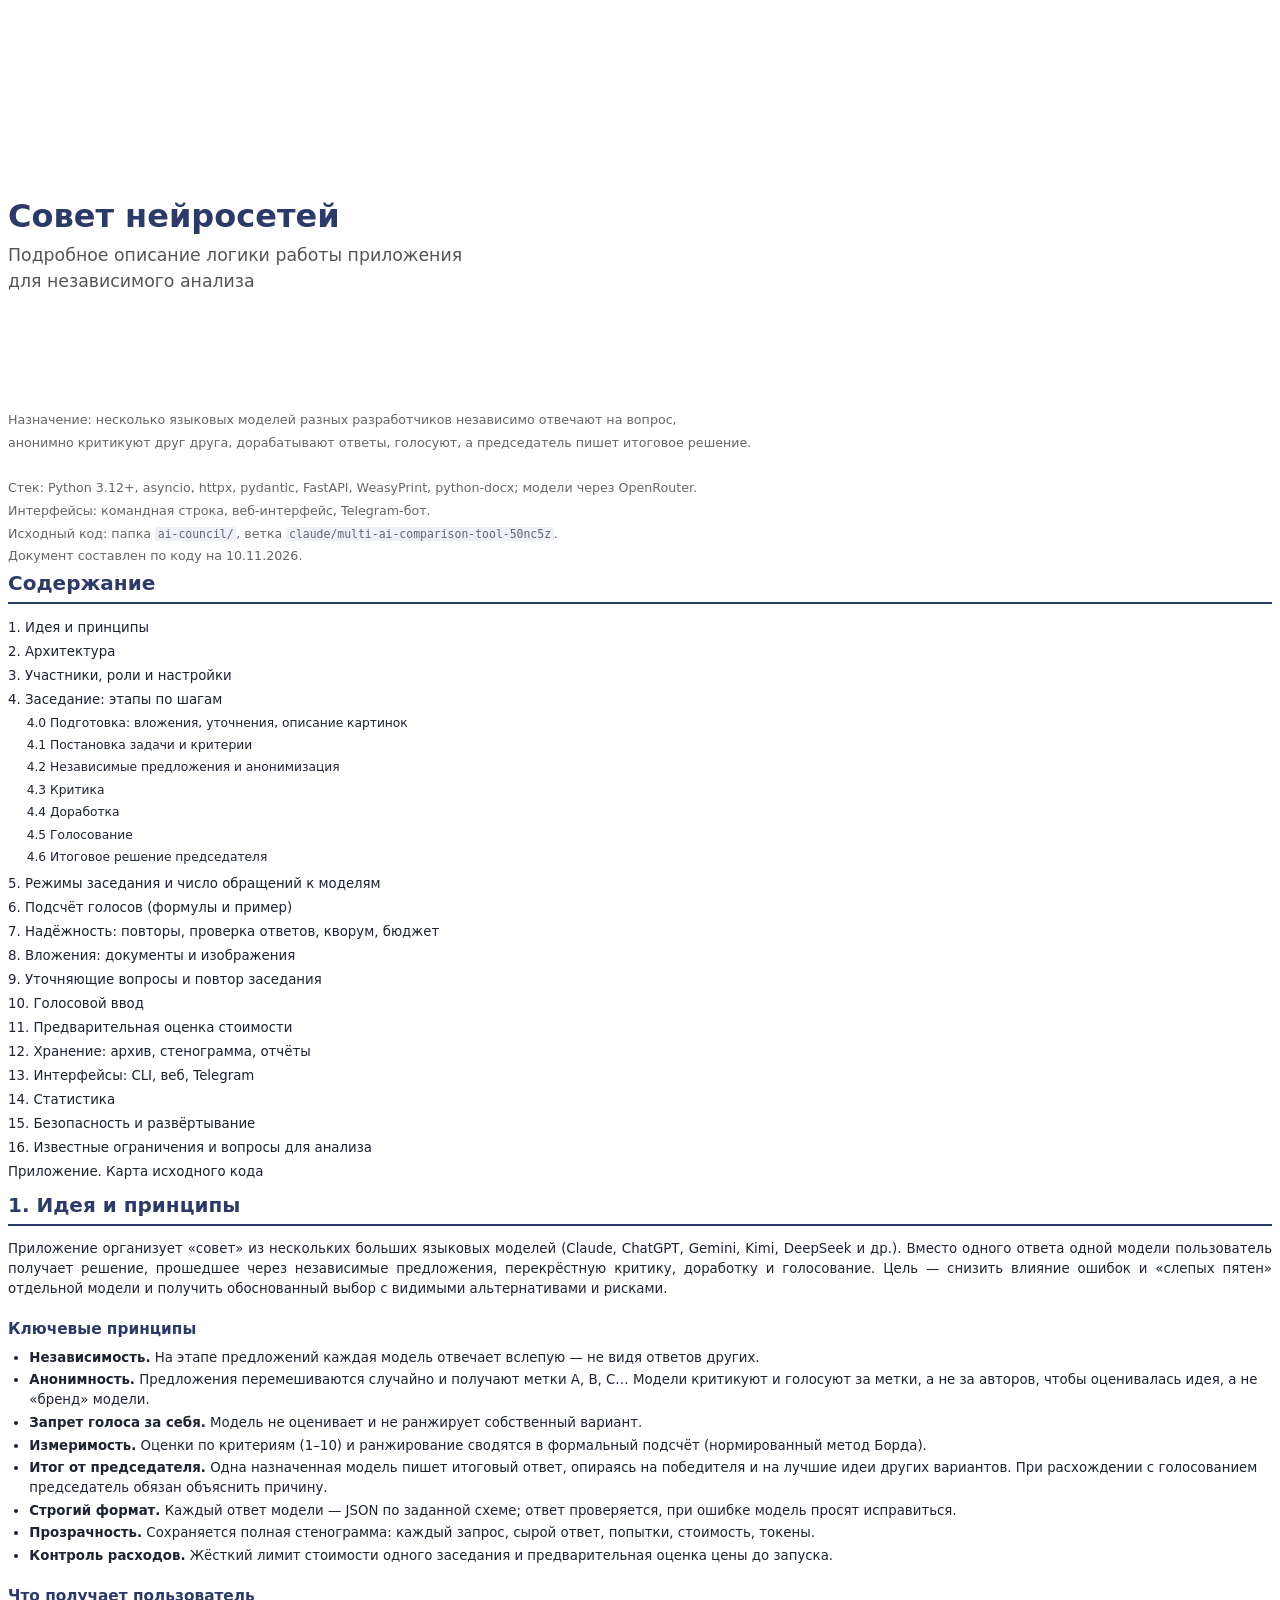
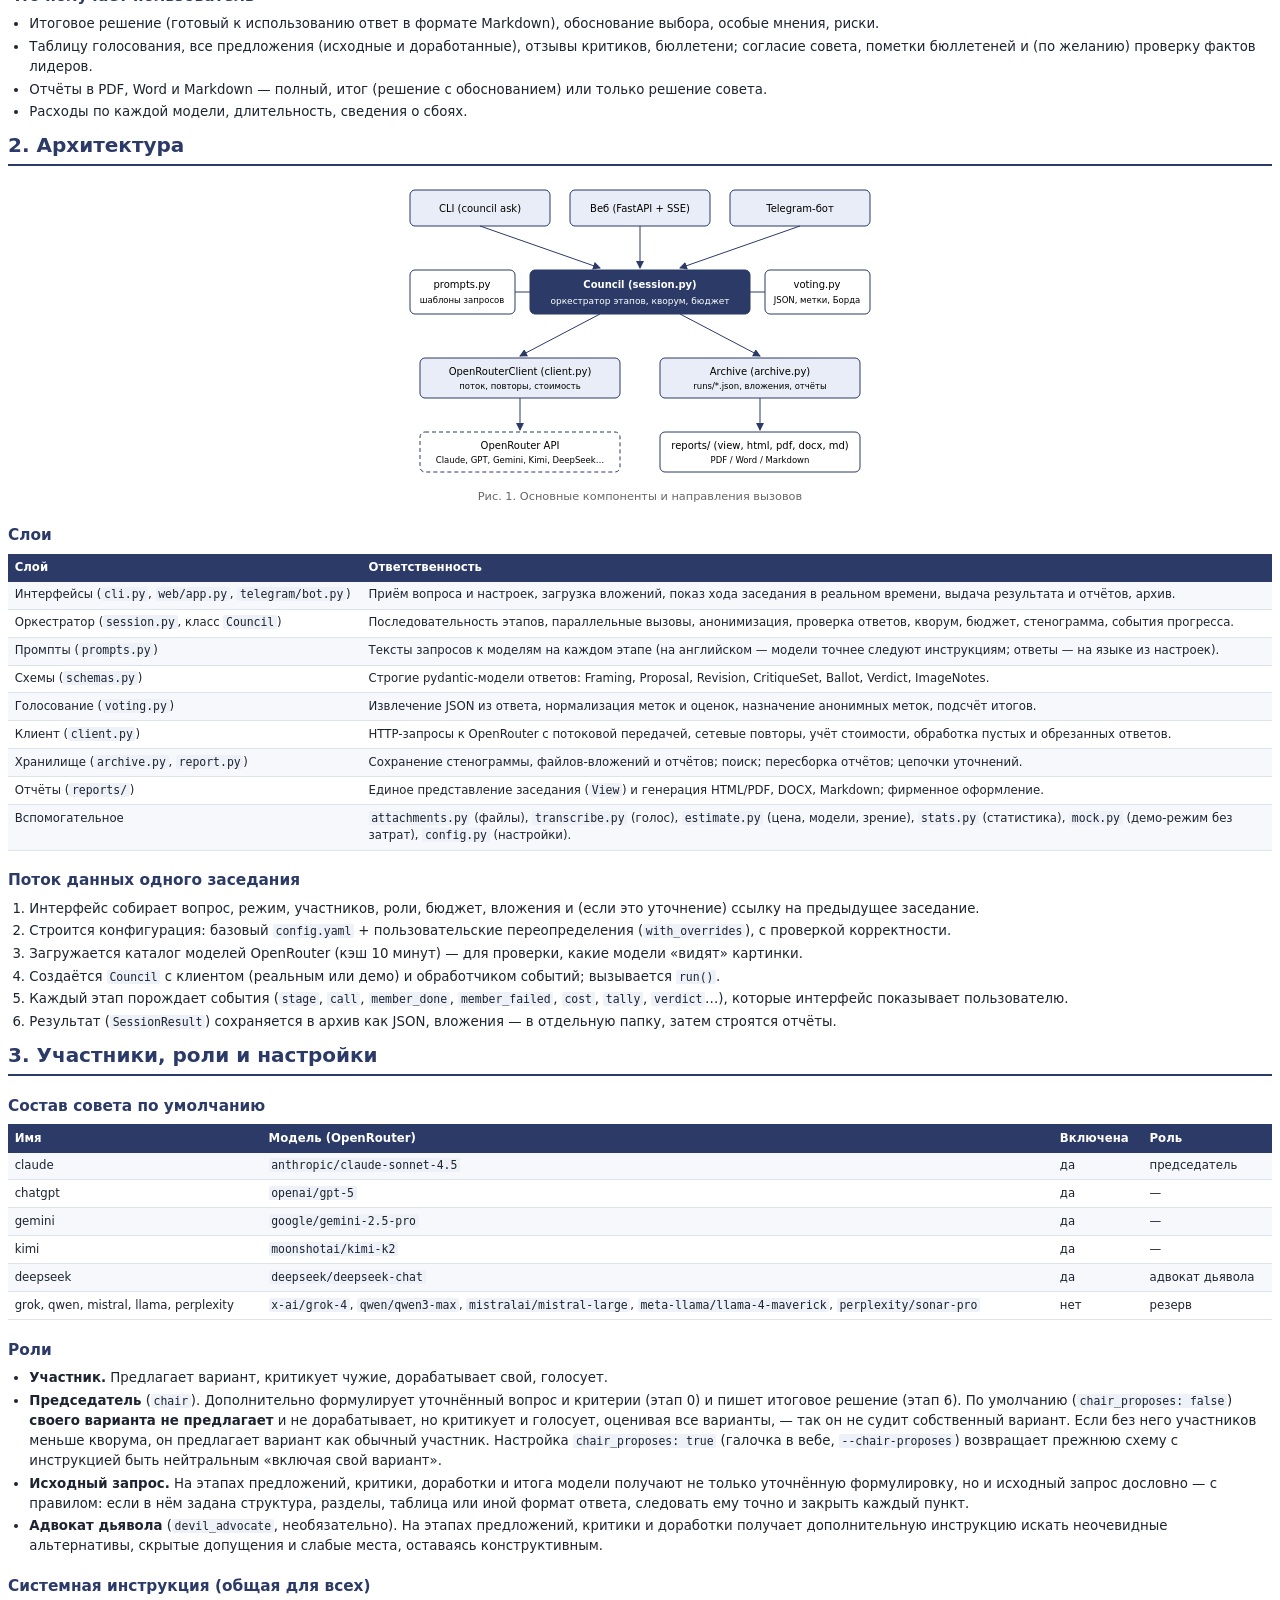
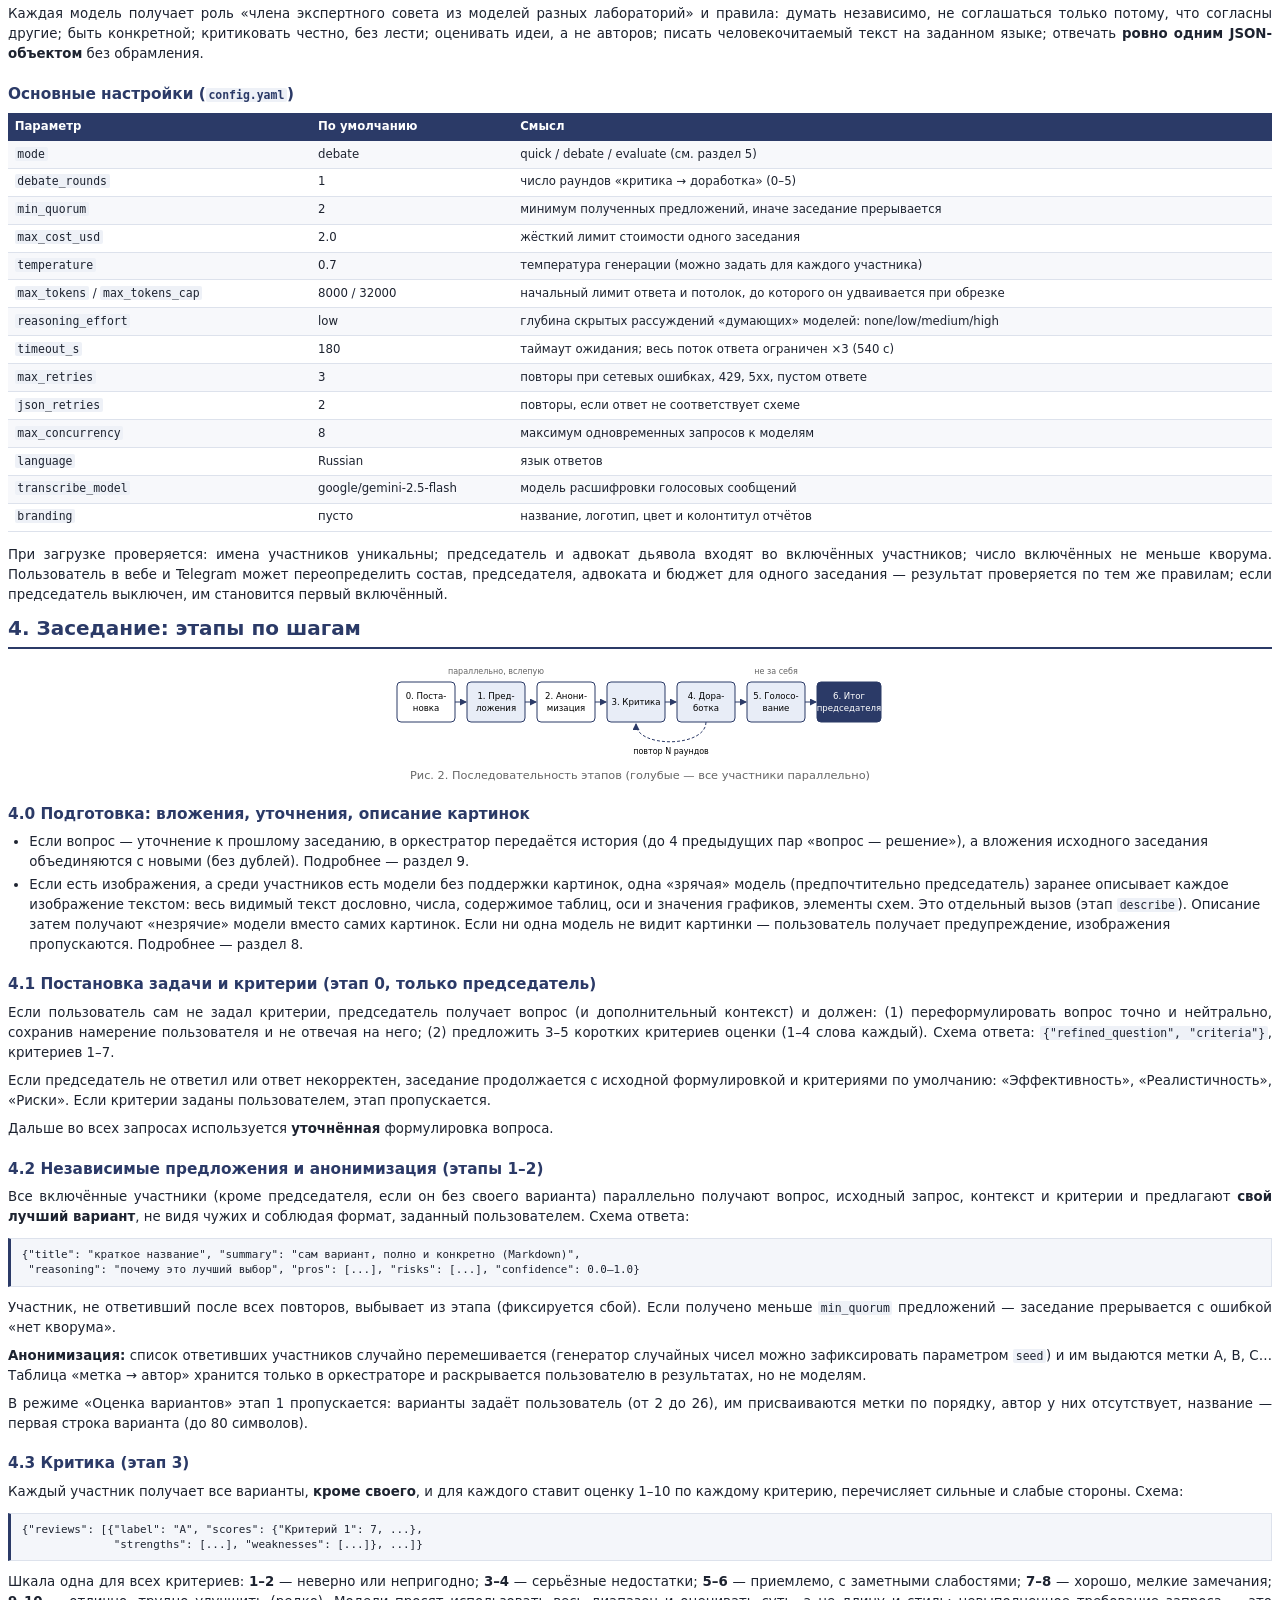
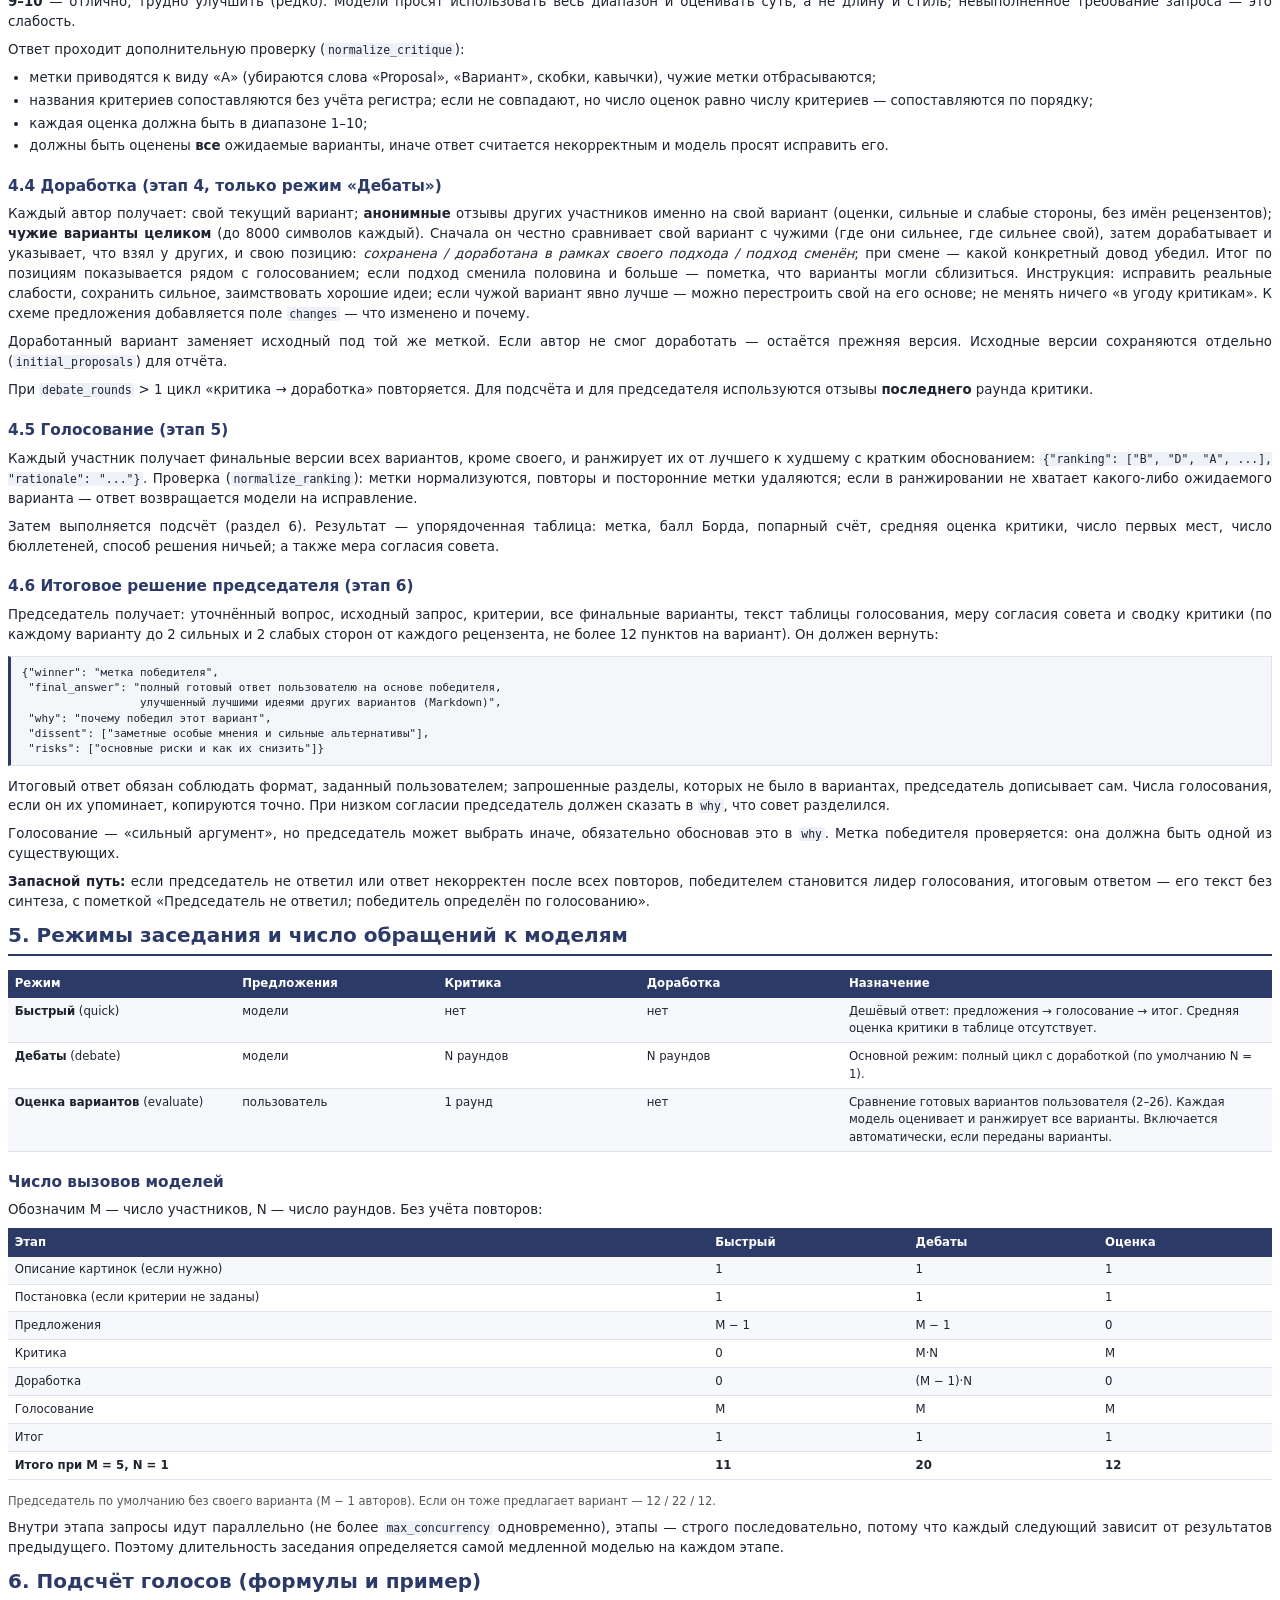
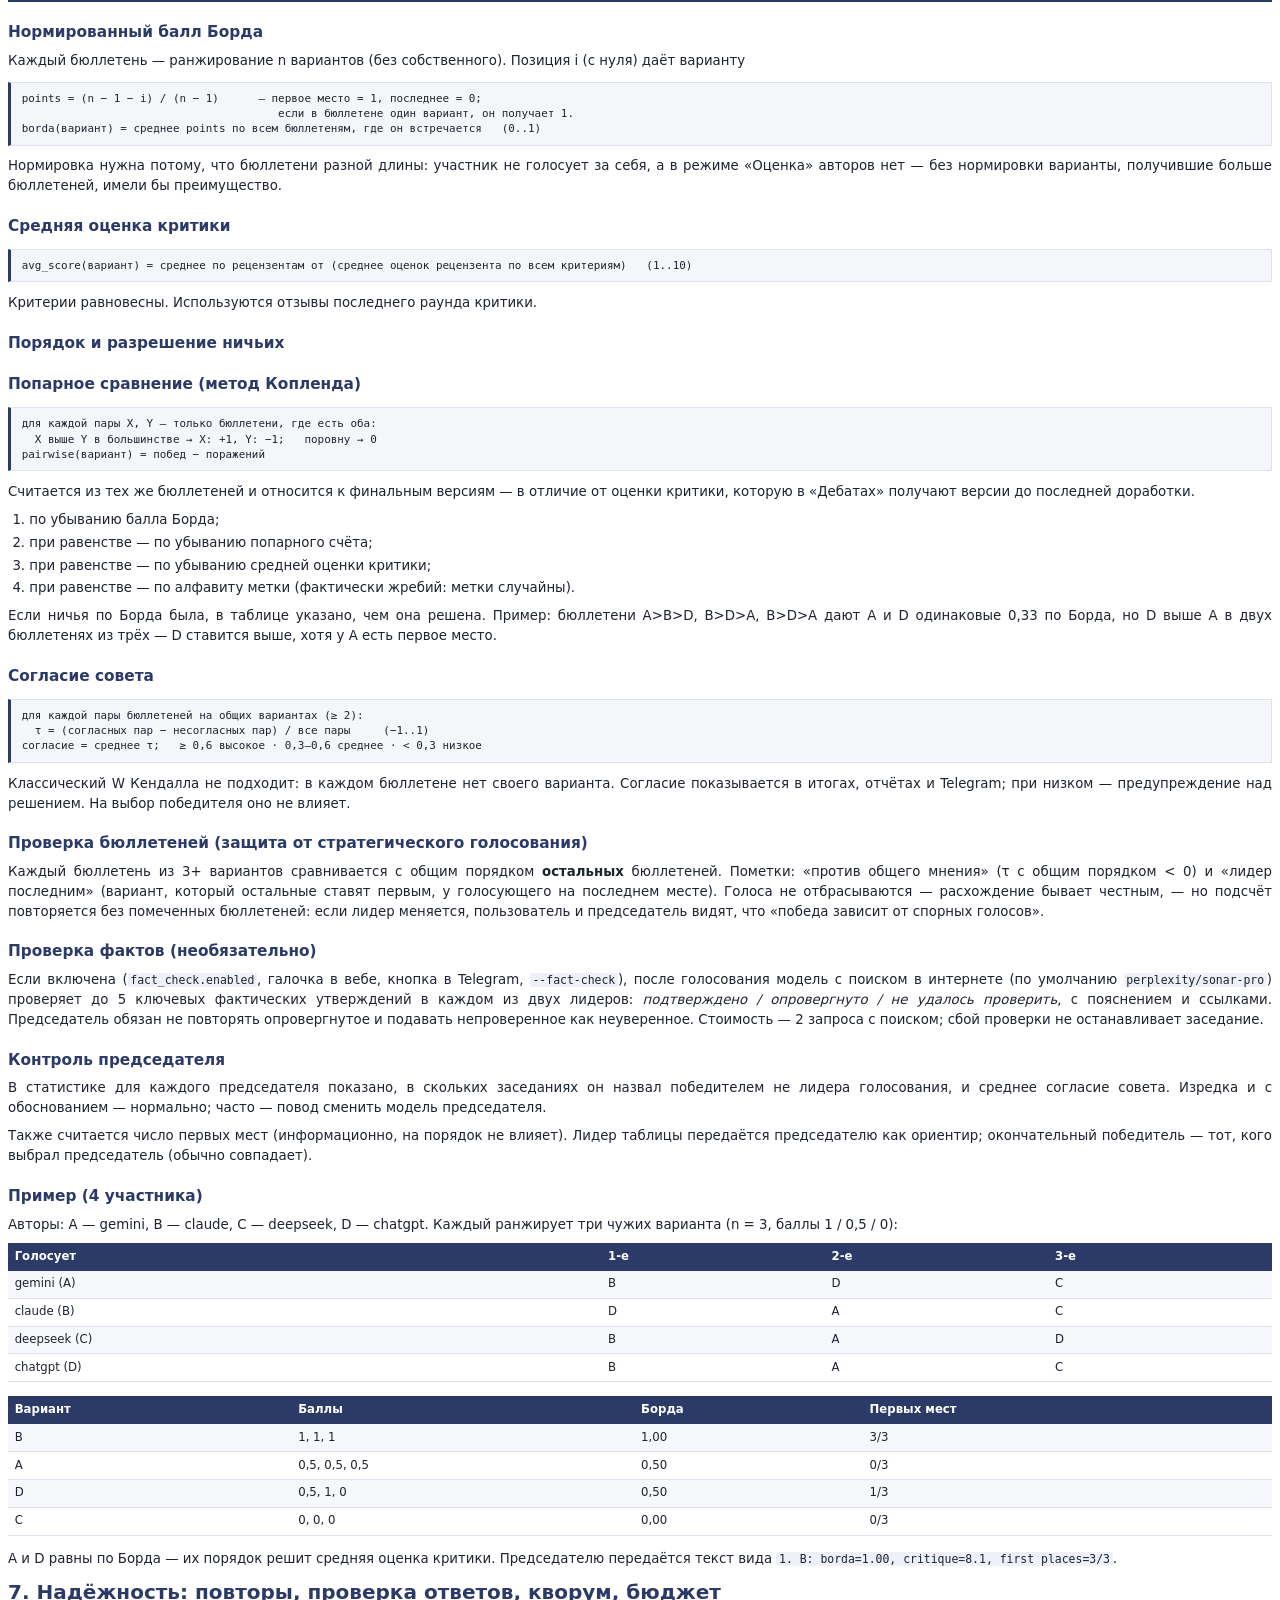
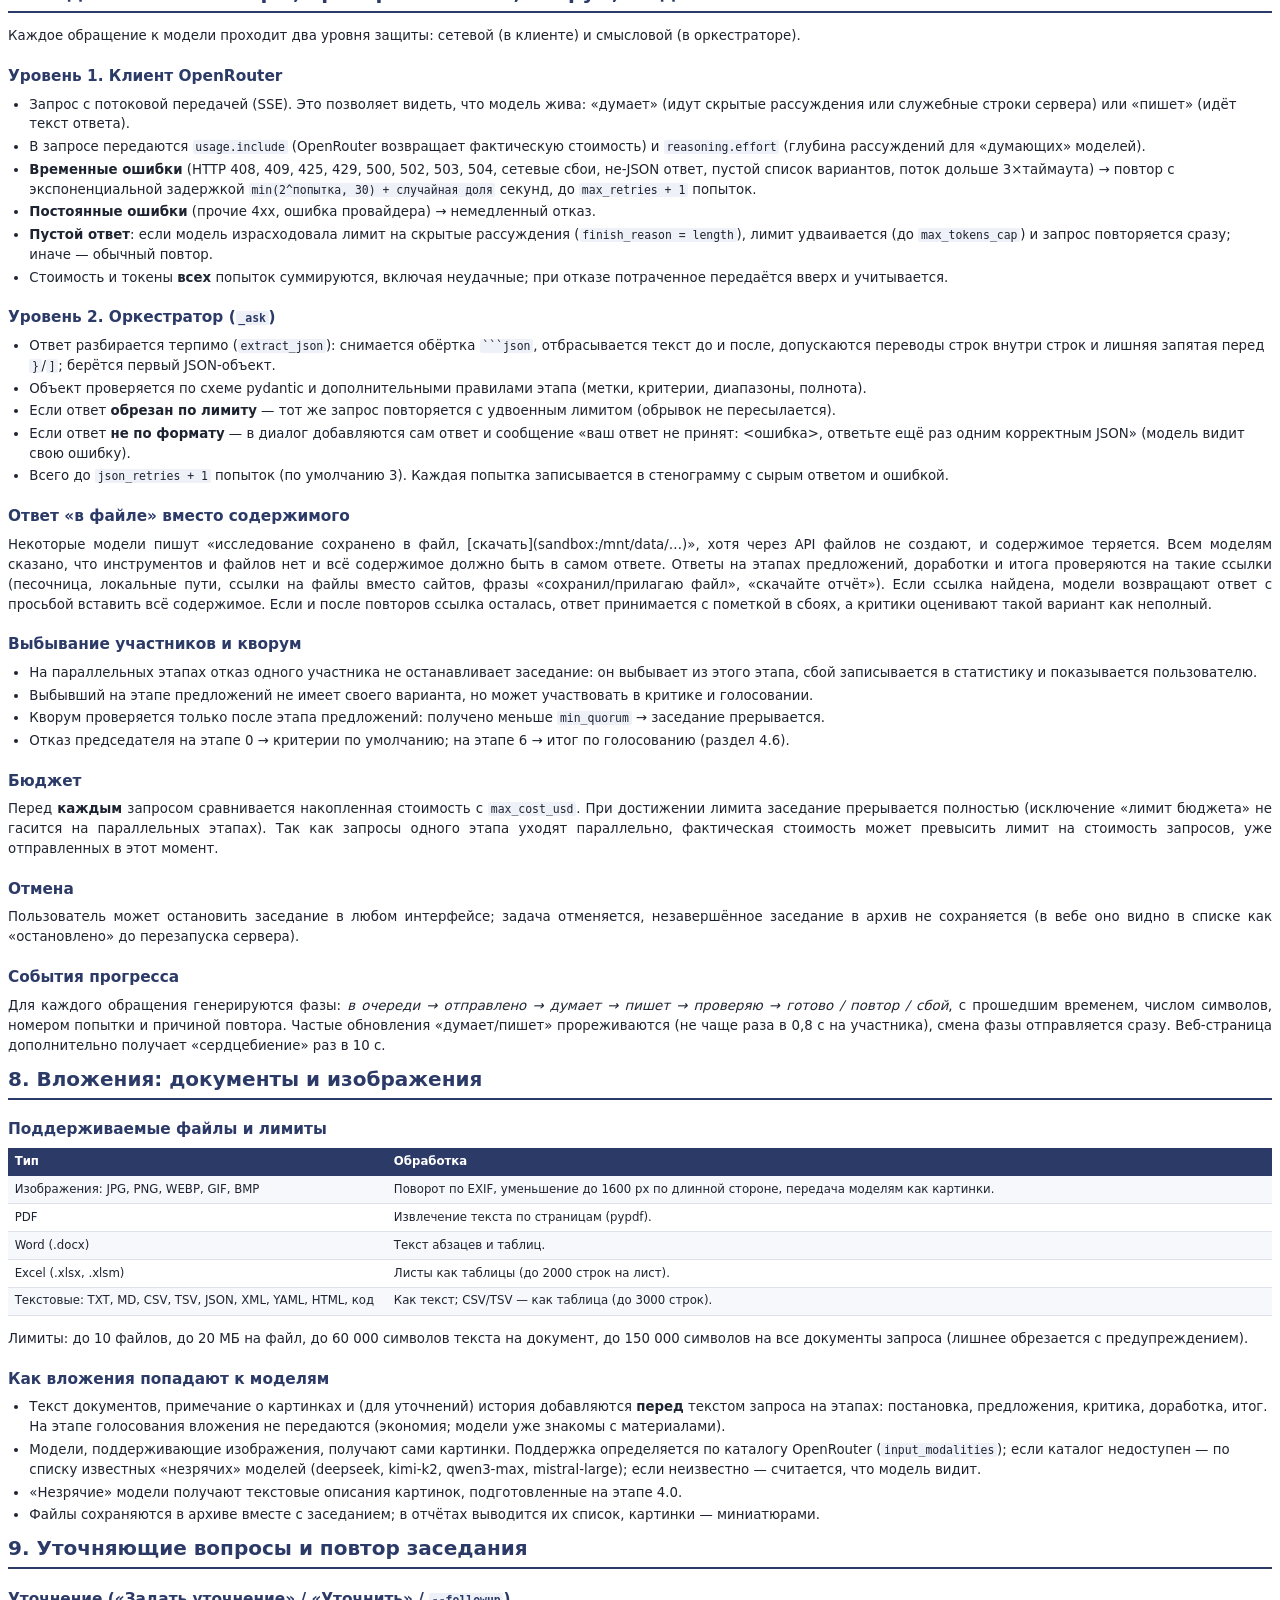
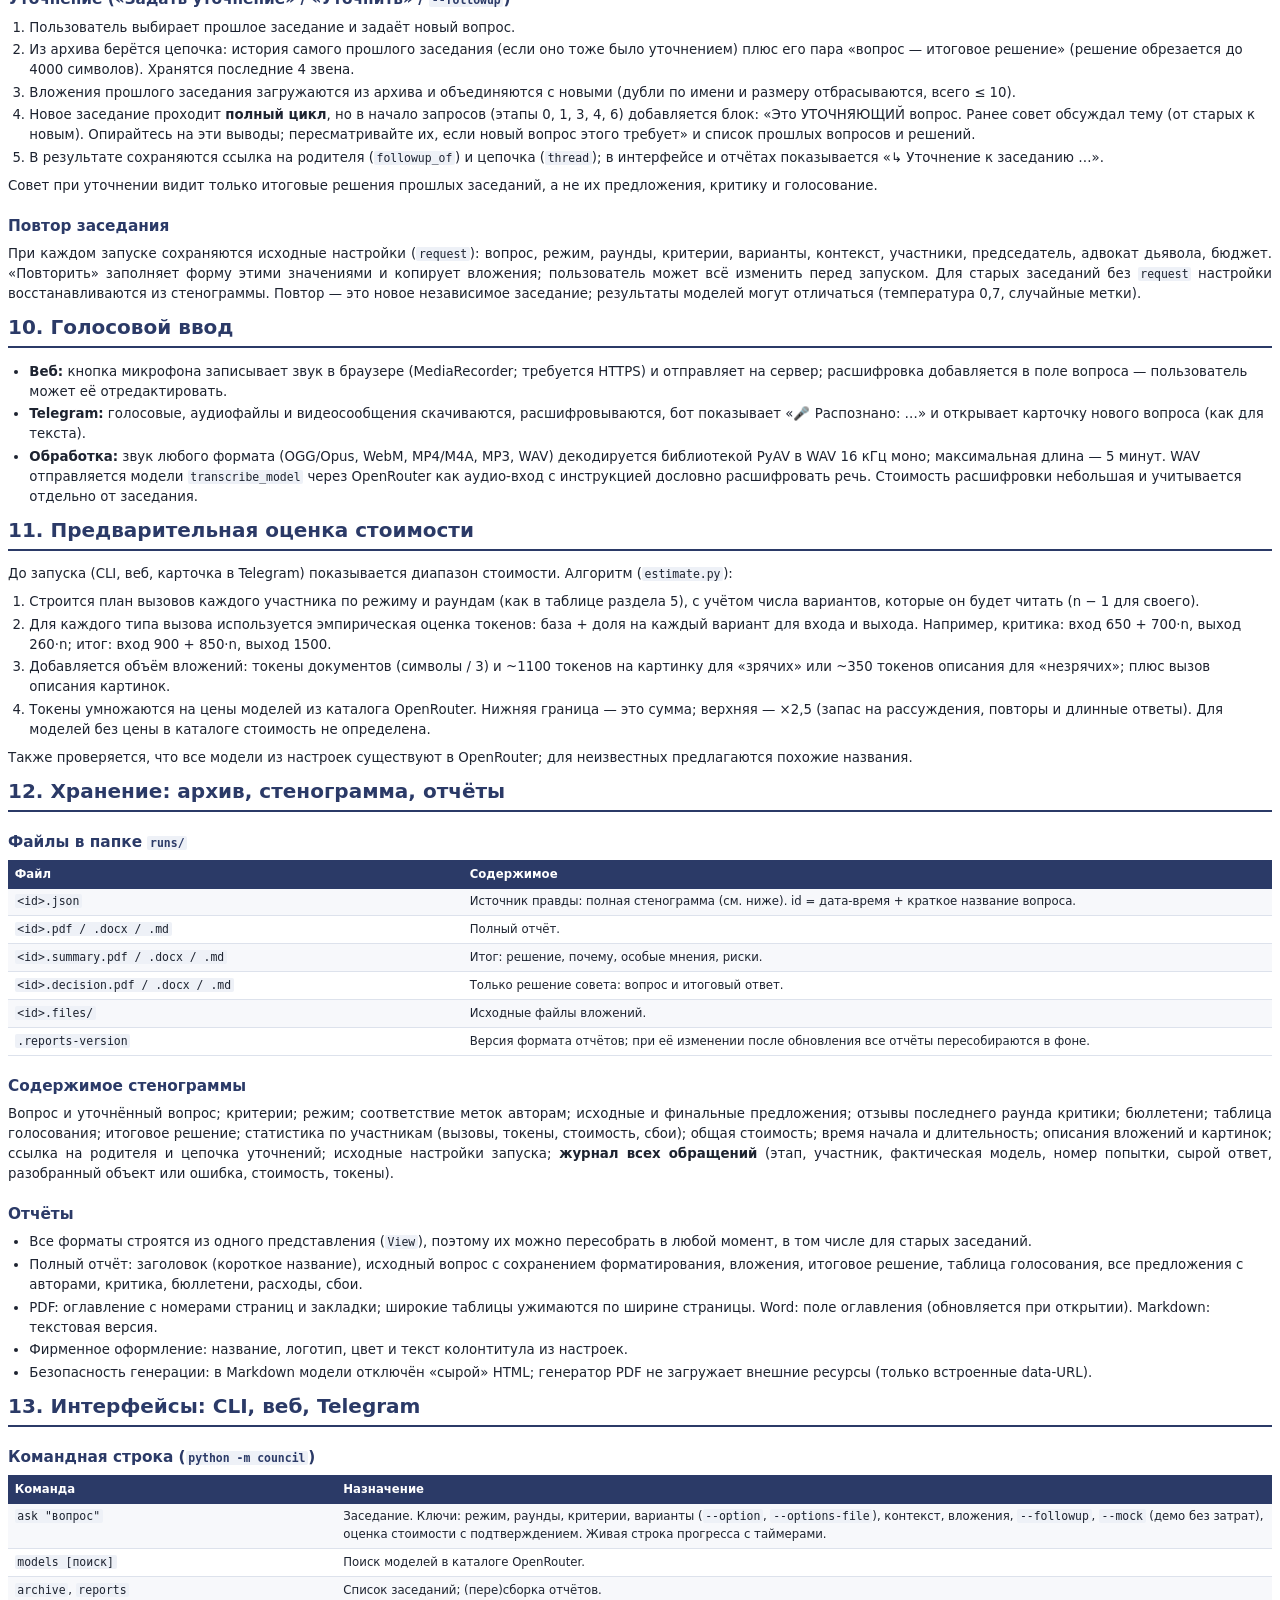
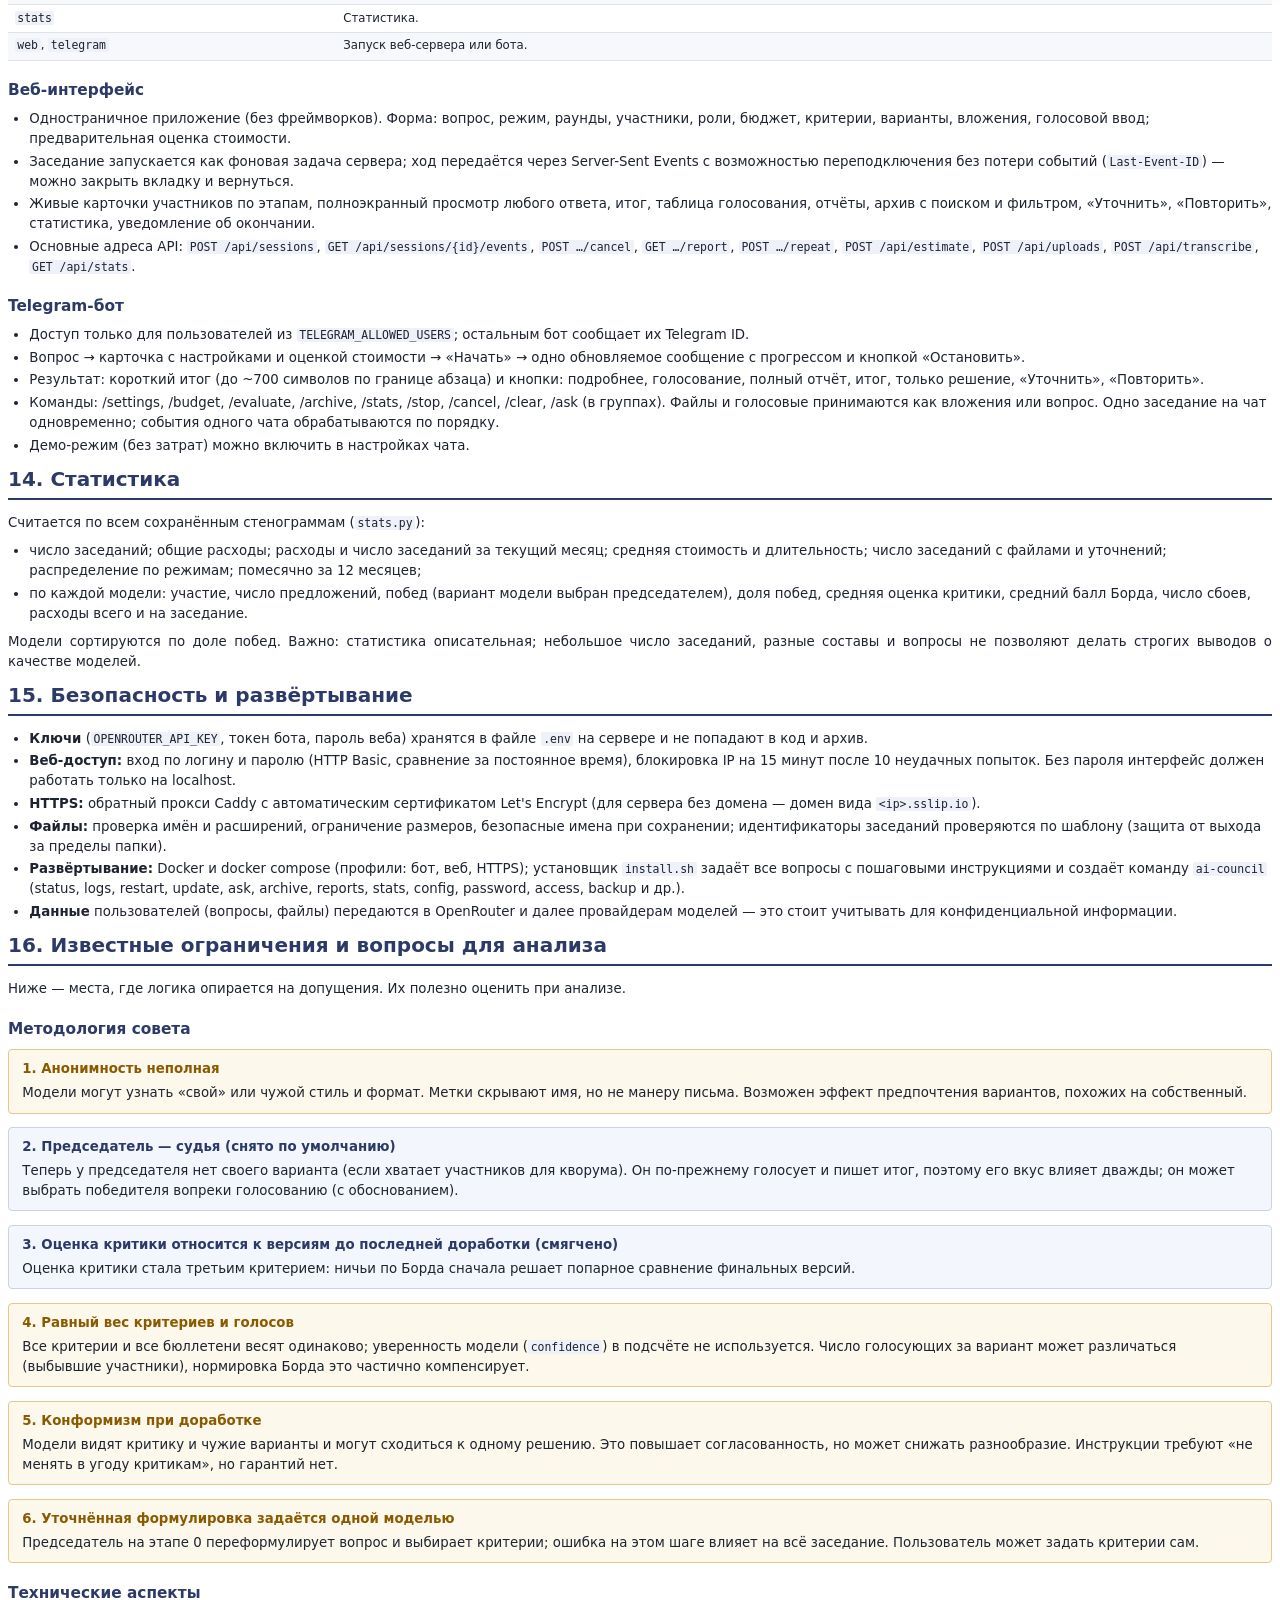
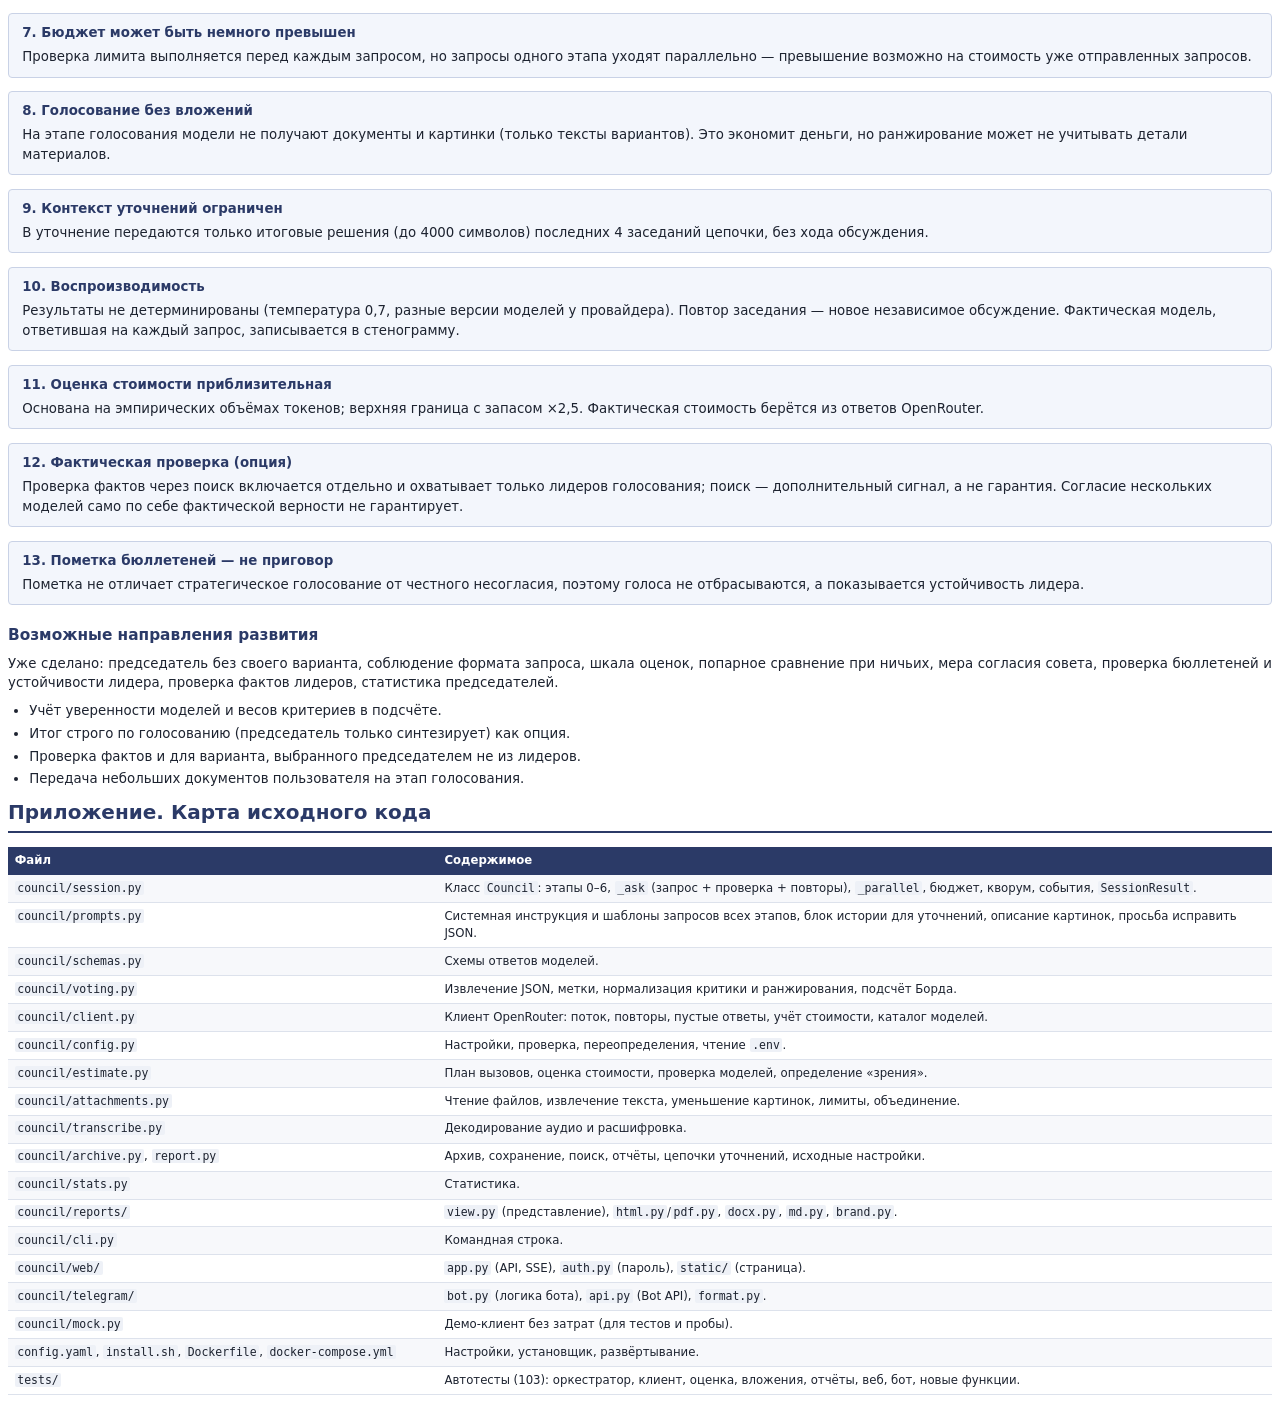
==== commit c28ae4c0: "Revision: full view of the other proposals, explicit comparison and stated position The revision ste" ====
--- a/ai-council/docs/logic.html
+++ b/ai-council/docs/logic.html
@@ -333,7 +333,11 @@
 
 <h3 id="s4-4">4.4 Доработка (этап 4, только режим «Дебаты»)</h3>
 <p>Каждый автор получает: свой текущий вариант; <b>анонимные</b> отзывы других участников именно на свой вариант
-(оценки, сильные и слабые стороны, без имён рецензентов); краткое содержание чужих вариантов (название + первые 400 символов).
+(оценки, сильные и слабые стороны, без имён рецензентов); <b>чужие варианты целиком</b> (до 8000 символов каждый).
+Сначала он честно сравнивает свой вариант с чужими (где они сильнее, где сильнее свой), затем дорабатывает и указывает,
+что взял у других, и свою позицию: <i>сохранена / доработана в рамках своего подхода / подход сменён</i>; при смене — какой
+конкретный довод убедил. Итог по позициям показывается рядом с голосованием; если подход сменила половина и больше — пометка,
+что варианты могли сблизиться.
 Инструкция: исправить реальные слабости, сохранить сильное, заимствовать хорошие идеи; если чужой вариант явно лучше —
 можно перестроить свой на его основе; не менять ничего «в угоду критикам». К схеме предложения добавляется поле
 <code>changes</code> — что изменено и почему.</p>
@@ -784,7 +788,7 @@
 <tr><td><code>council/telegram/</code></td><td><code>bot.py</code> (логика бота), <code>api.py</code> (Bot API), <code>format.py</code>.</td></tr>
 <tr><td><code>council/mock.py</code></td><td>Демо-клиент без затрат (для тестов и пробы).</td></tr>
 <tr><td><code>config.yaml</code>, <code>install.sh</code>, <code>Dockerfile</code>, <code>docker-compose.yml</code></td><td>Настройки, установщик, развёртывание.</td></tr>
-<tr><td><code>tests/</code></td><td>Автотесты (101): оркестратор, клиент, оценка, вложения, отчёты, веб, бот, новые функции.</td></tr>
+<tr><td><code>tests/</code></td><td>Автотесты (103): оркестратор, клиент, оценка, вложения, отчёты, веб, бот, новые функции.</td></tr>
 </table>
 
 </body>
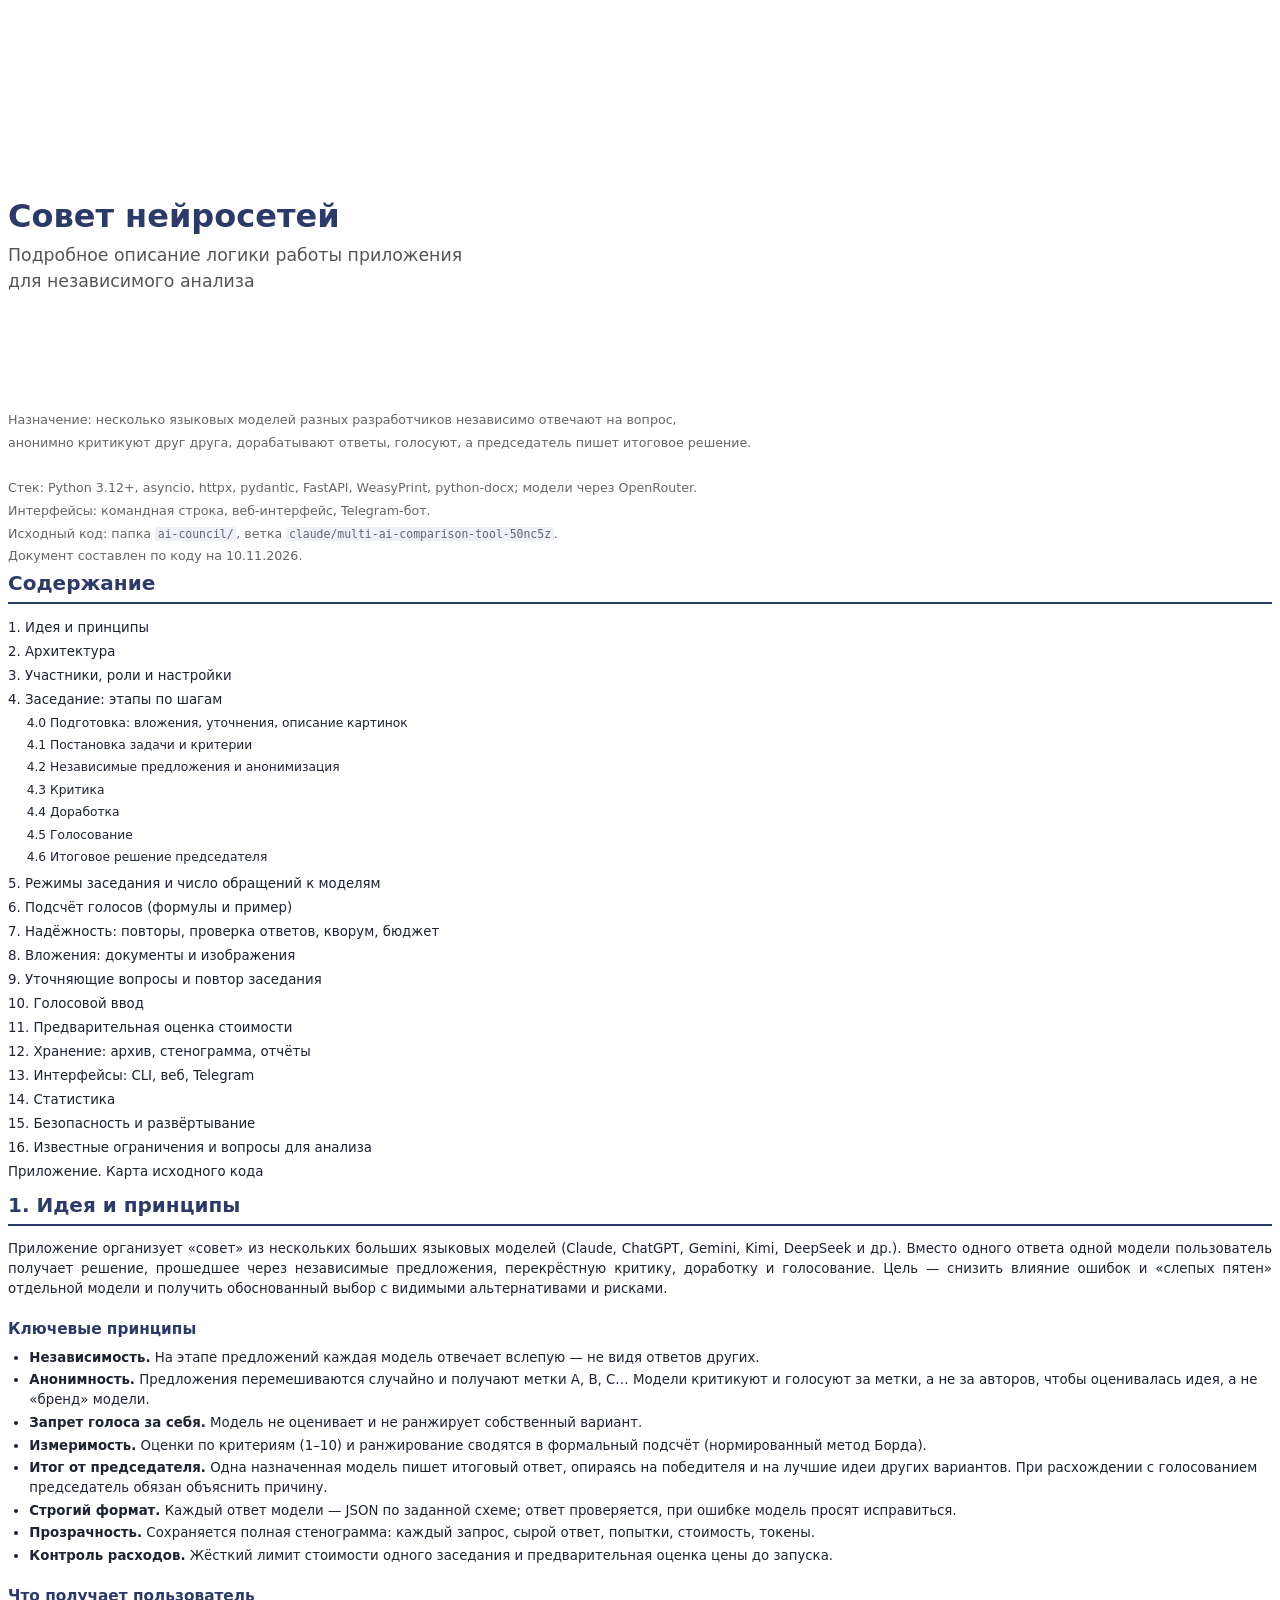
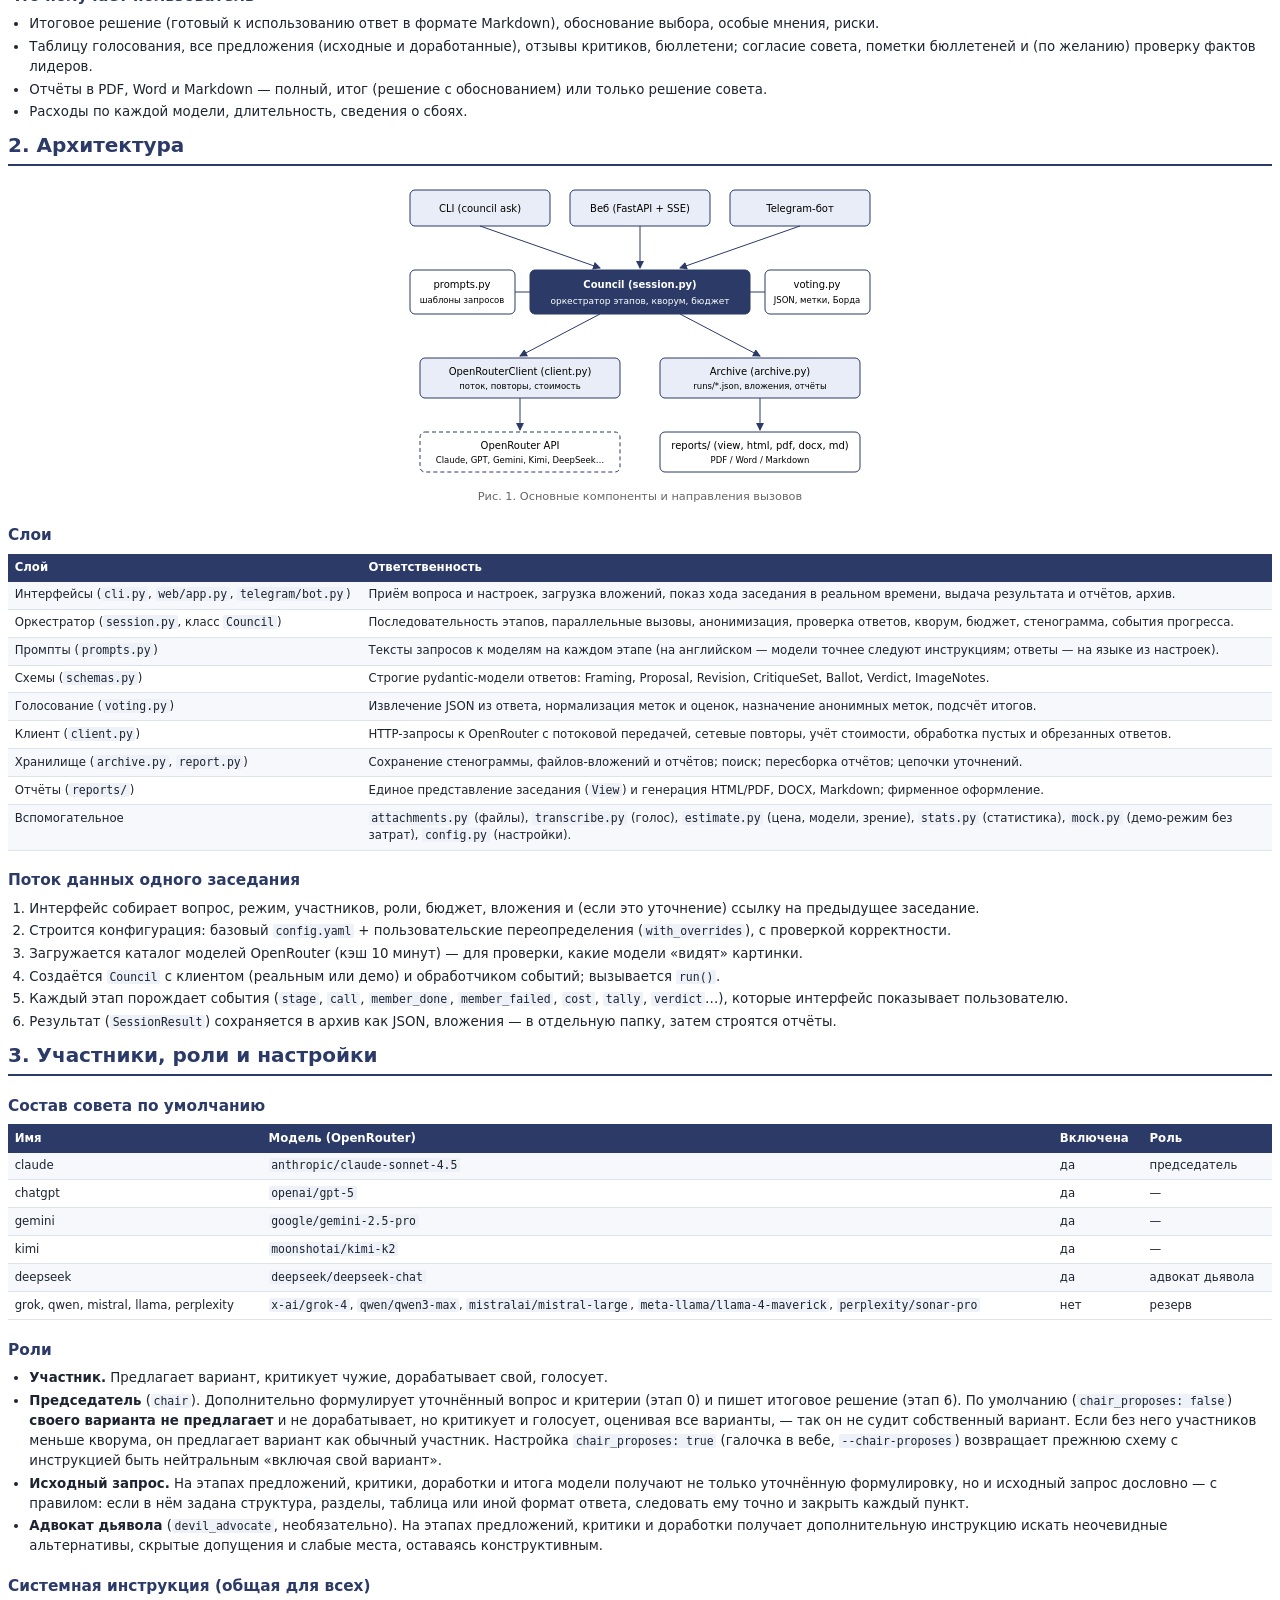
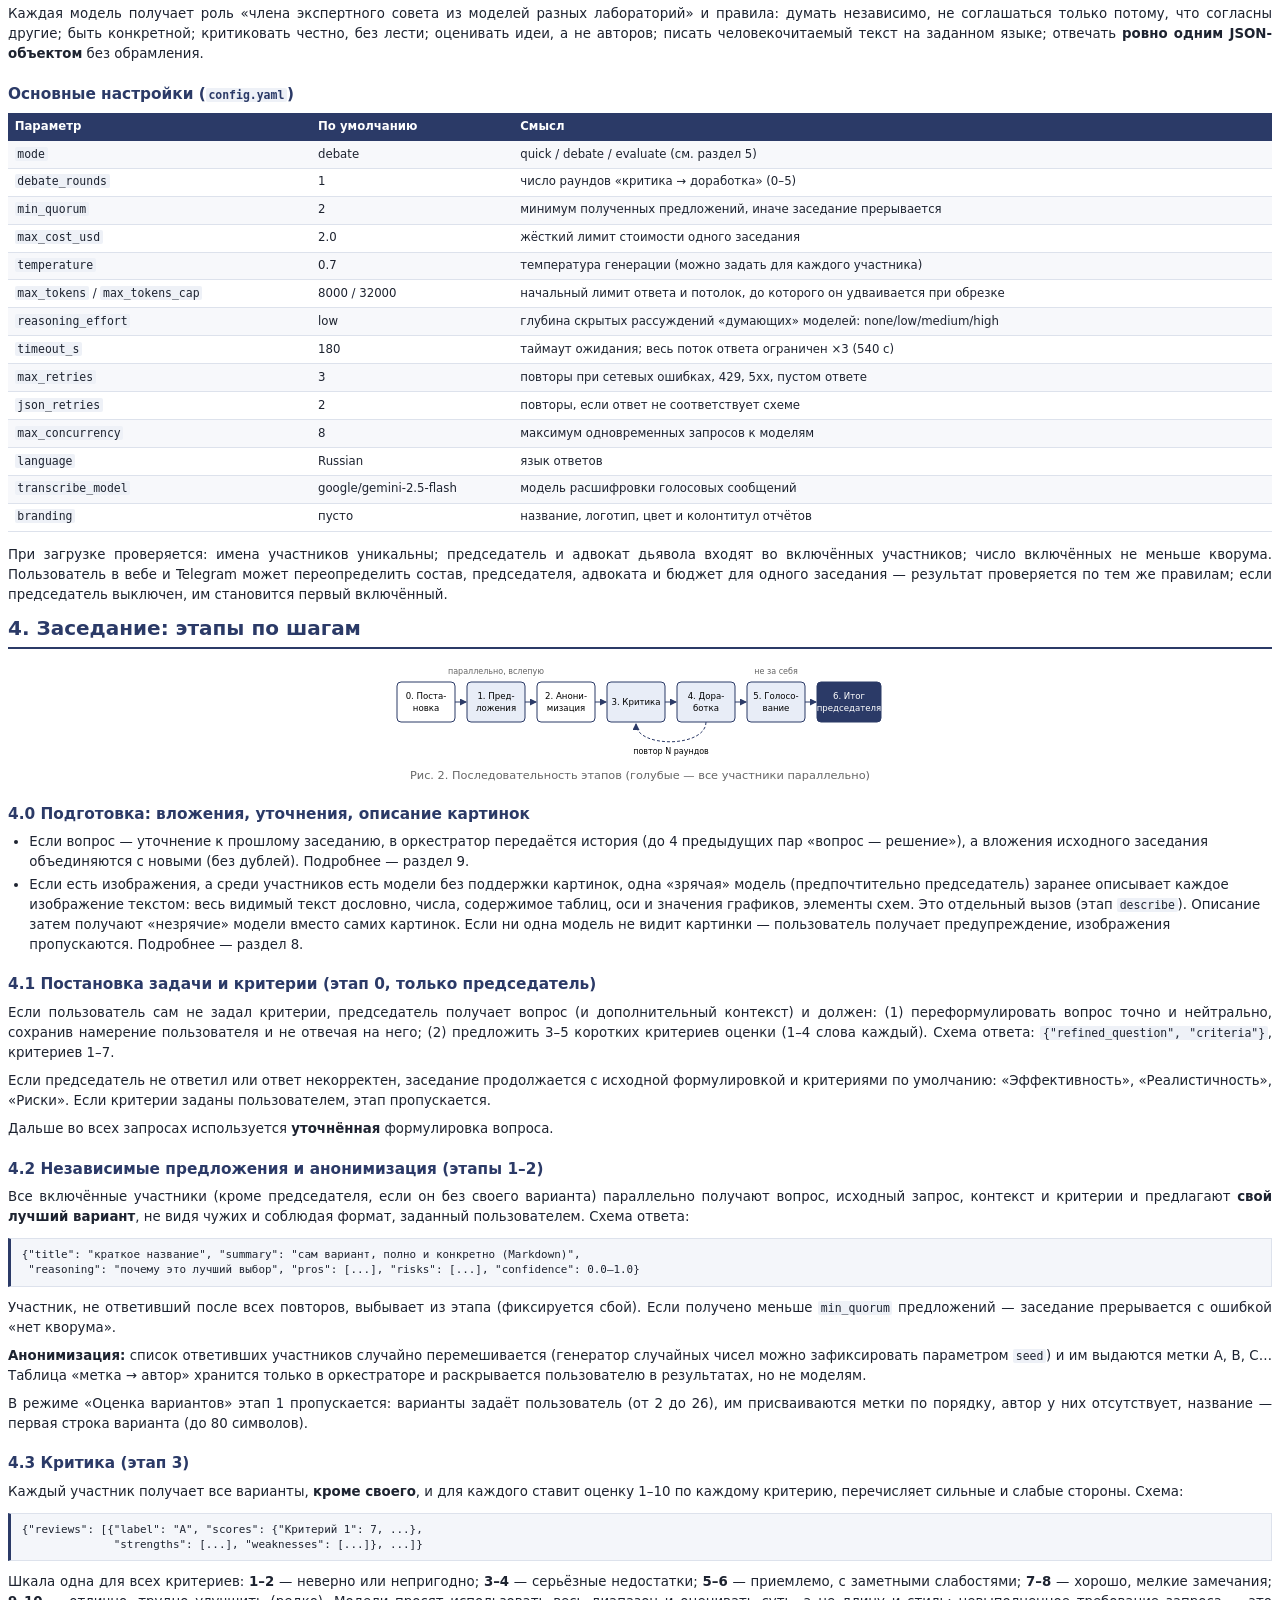
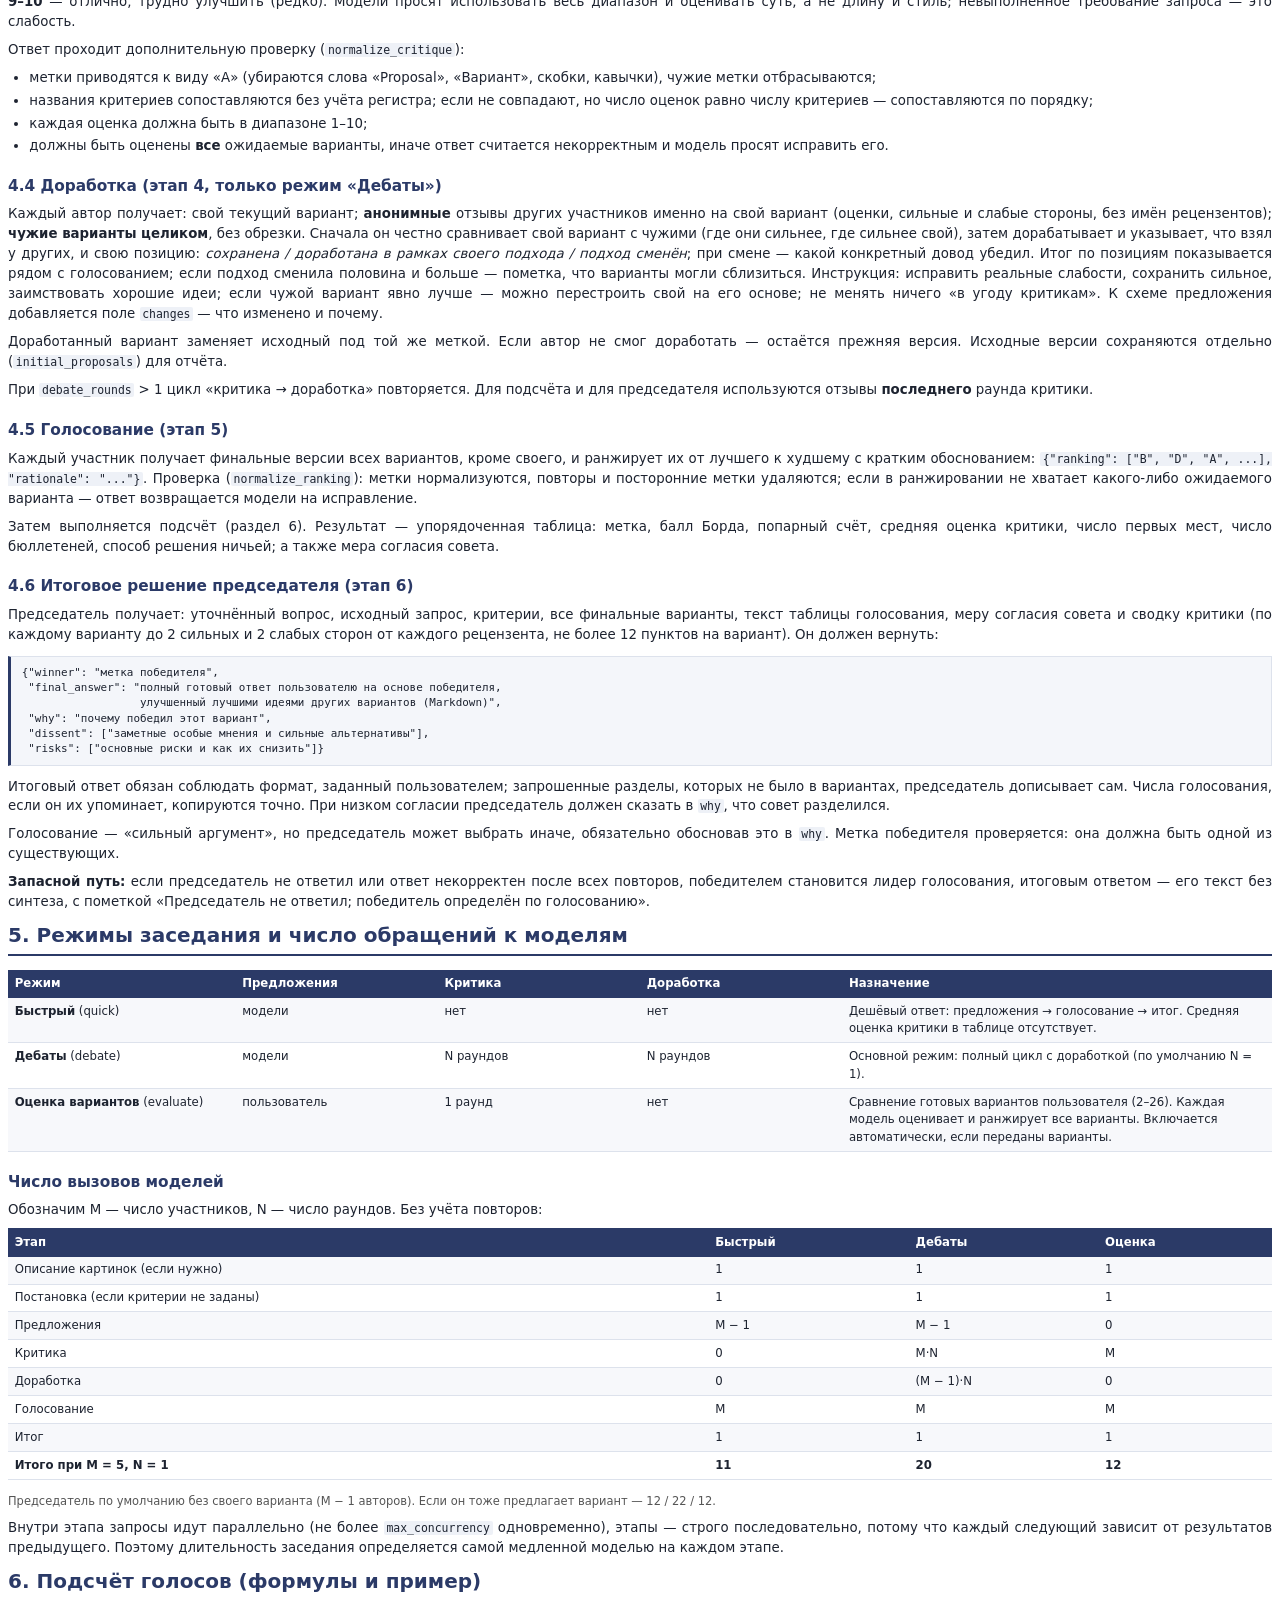
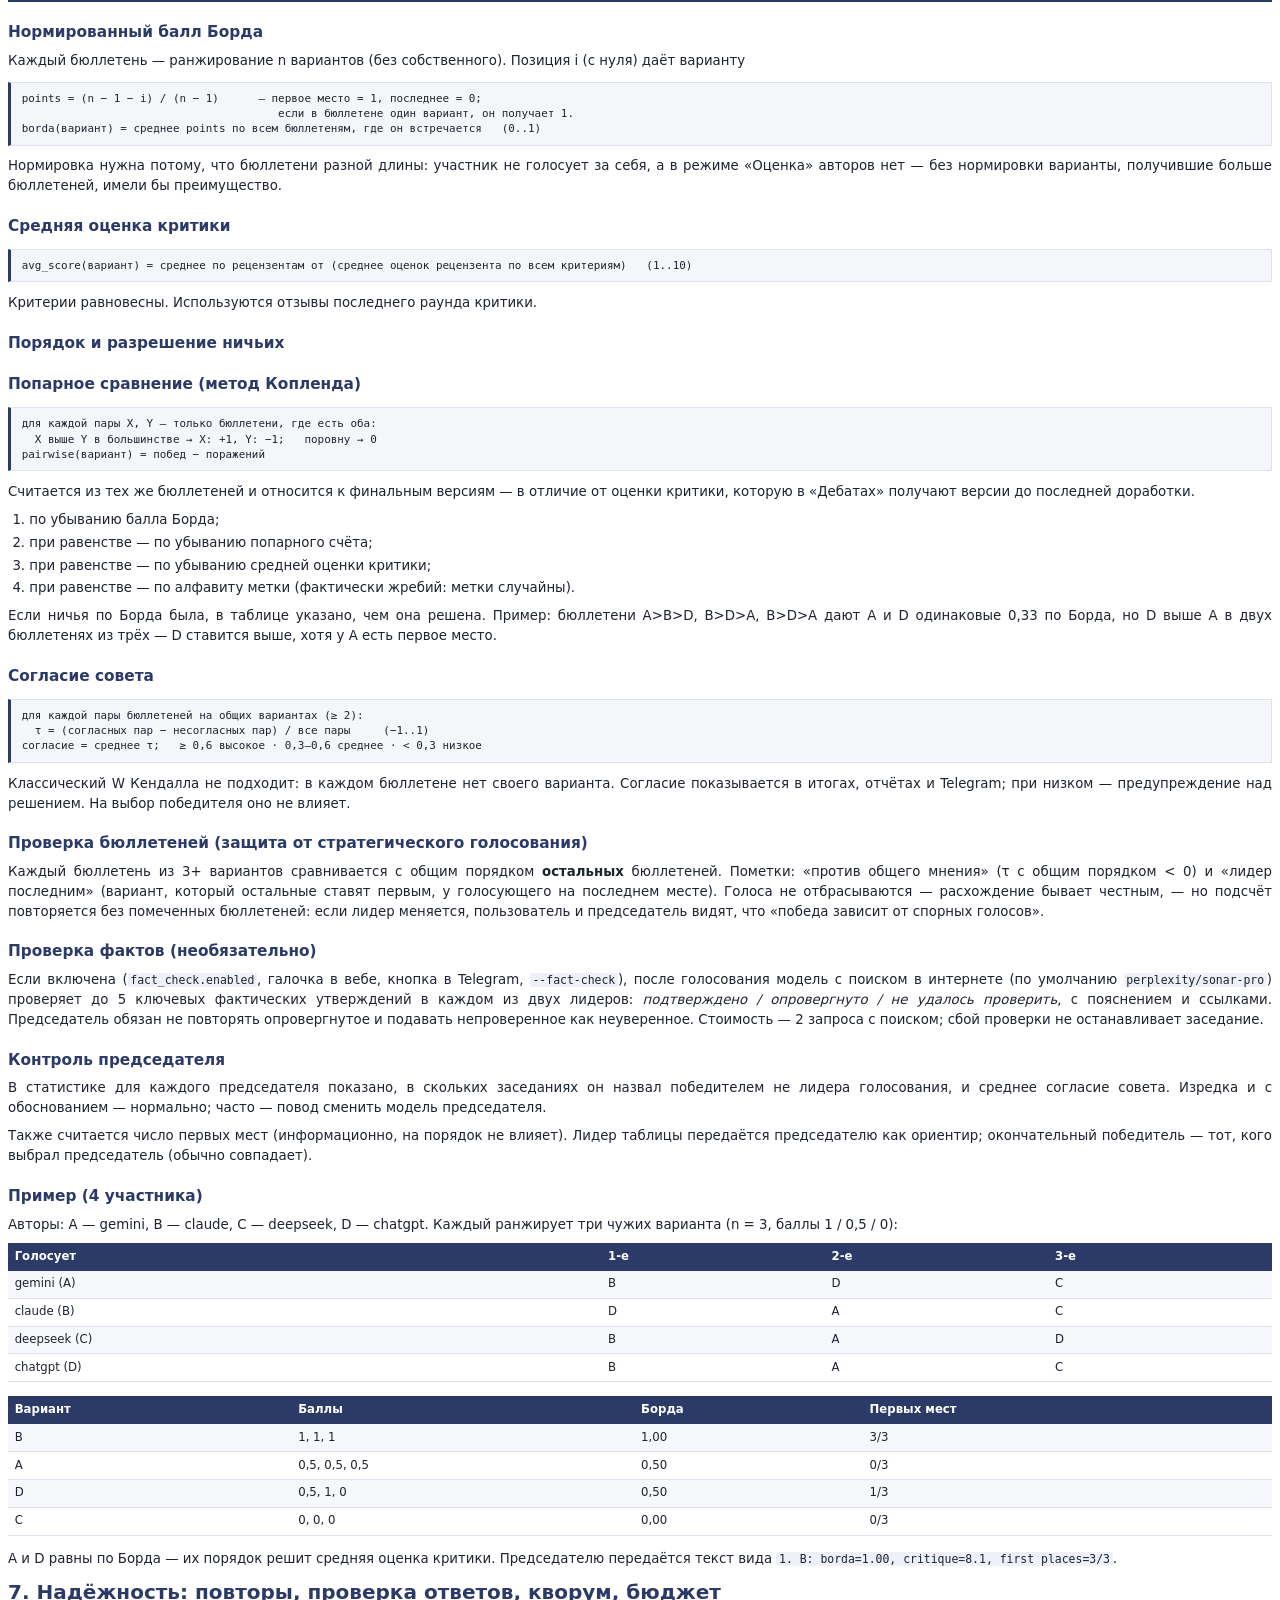
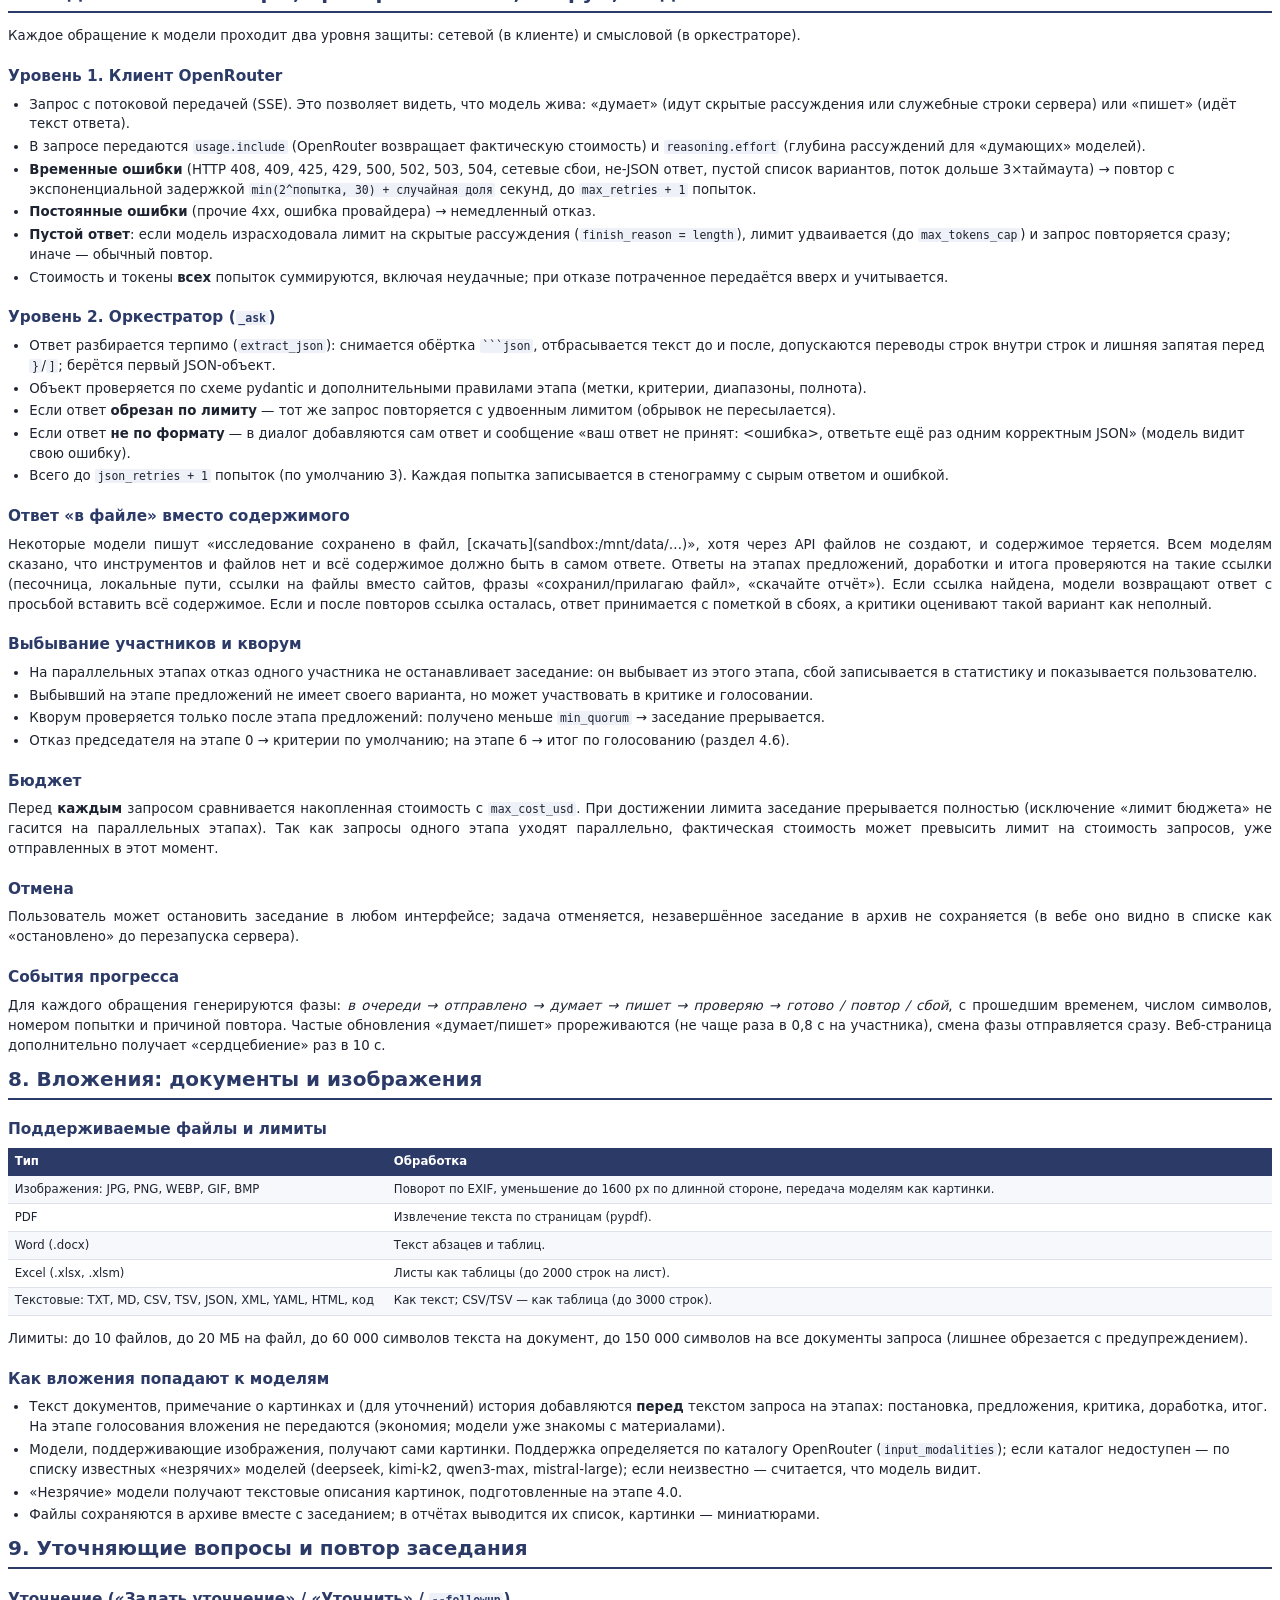
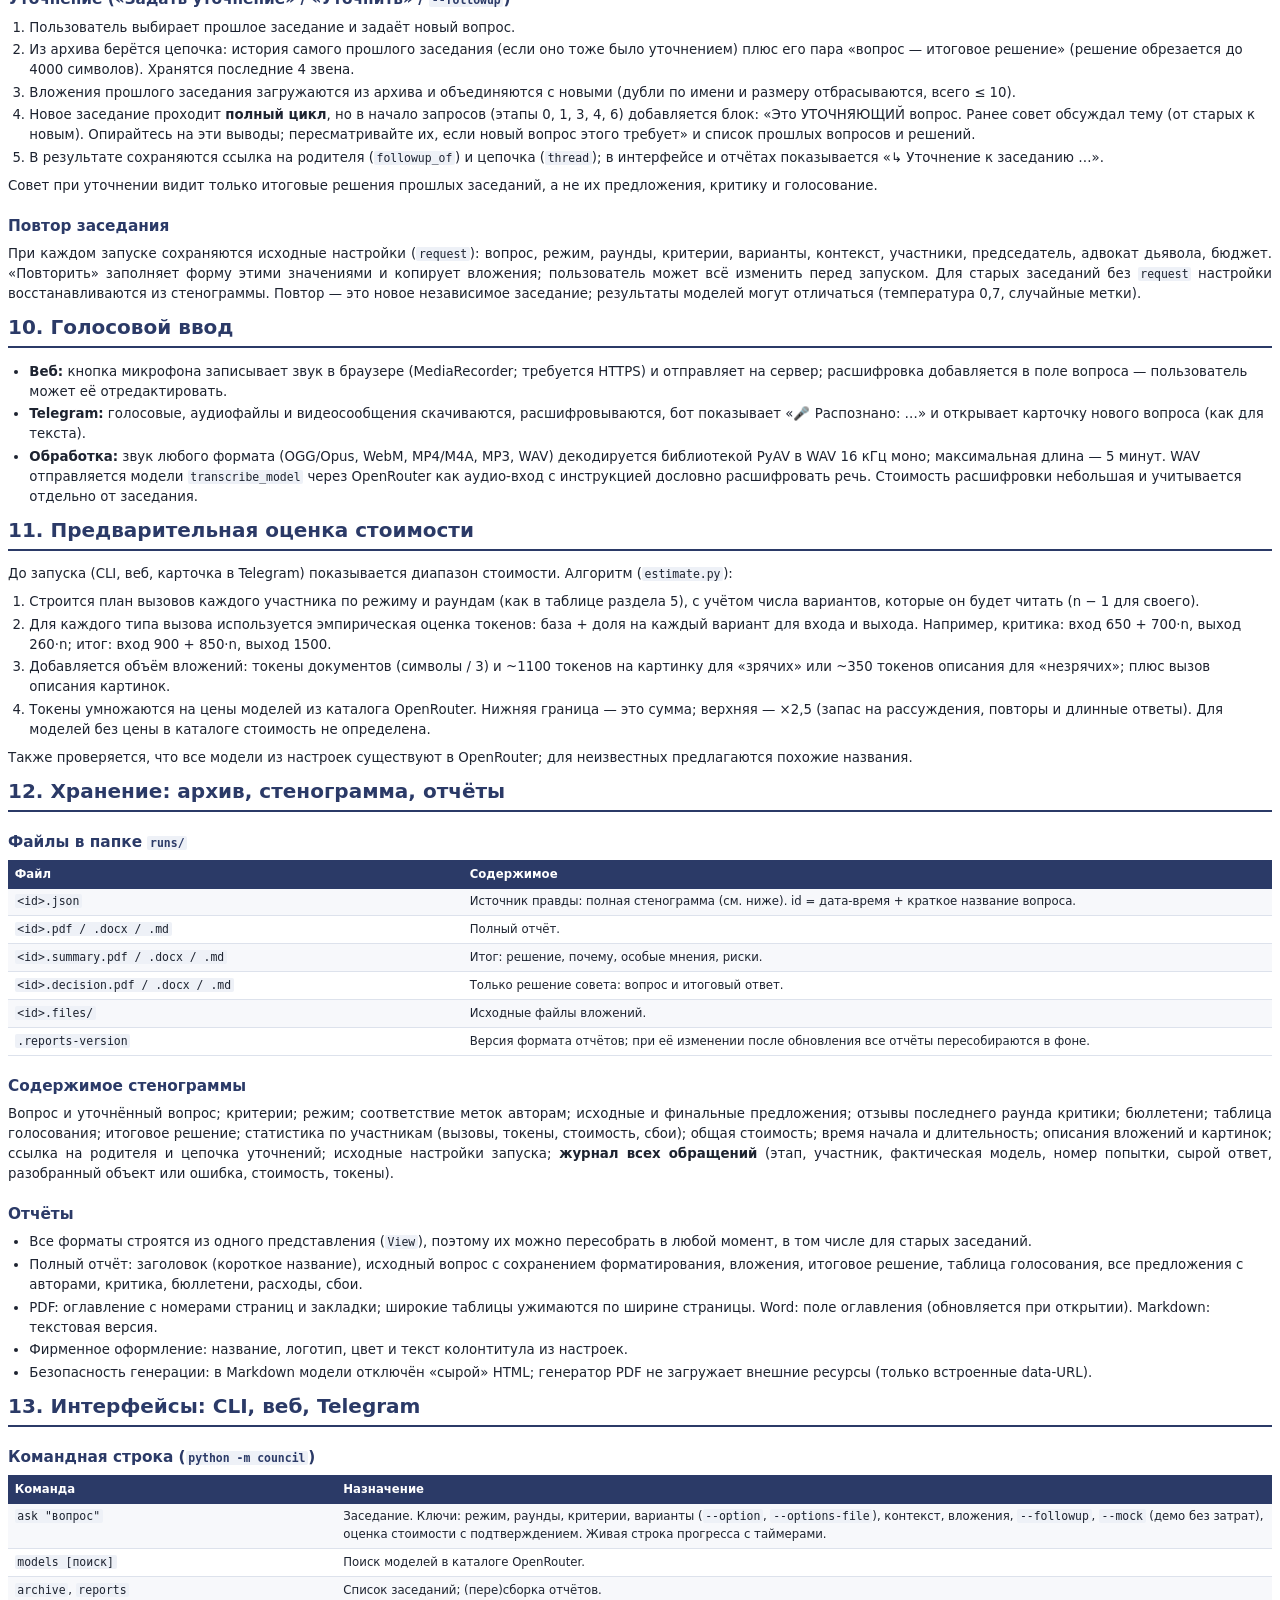
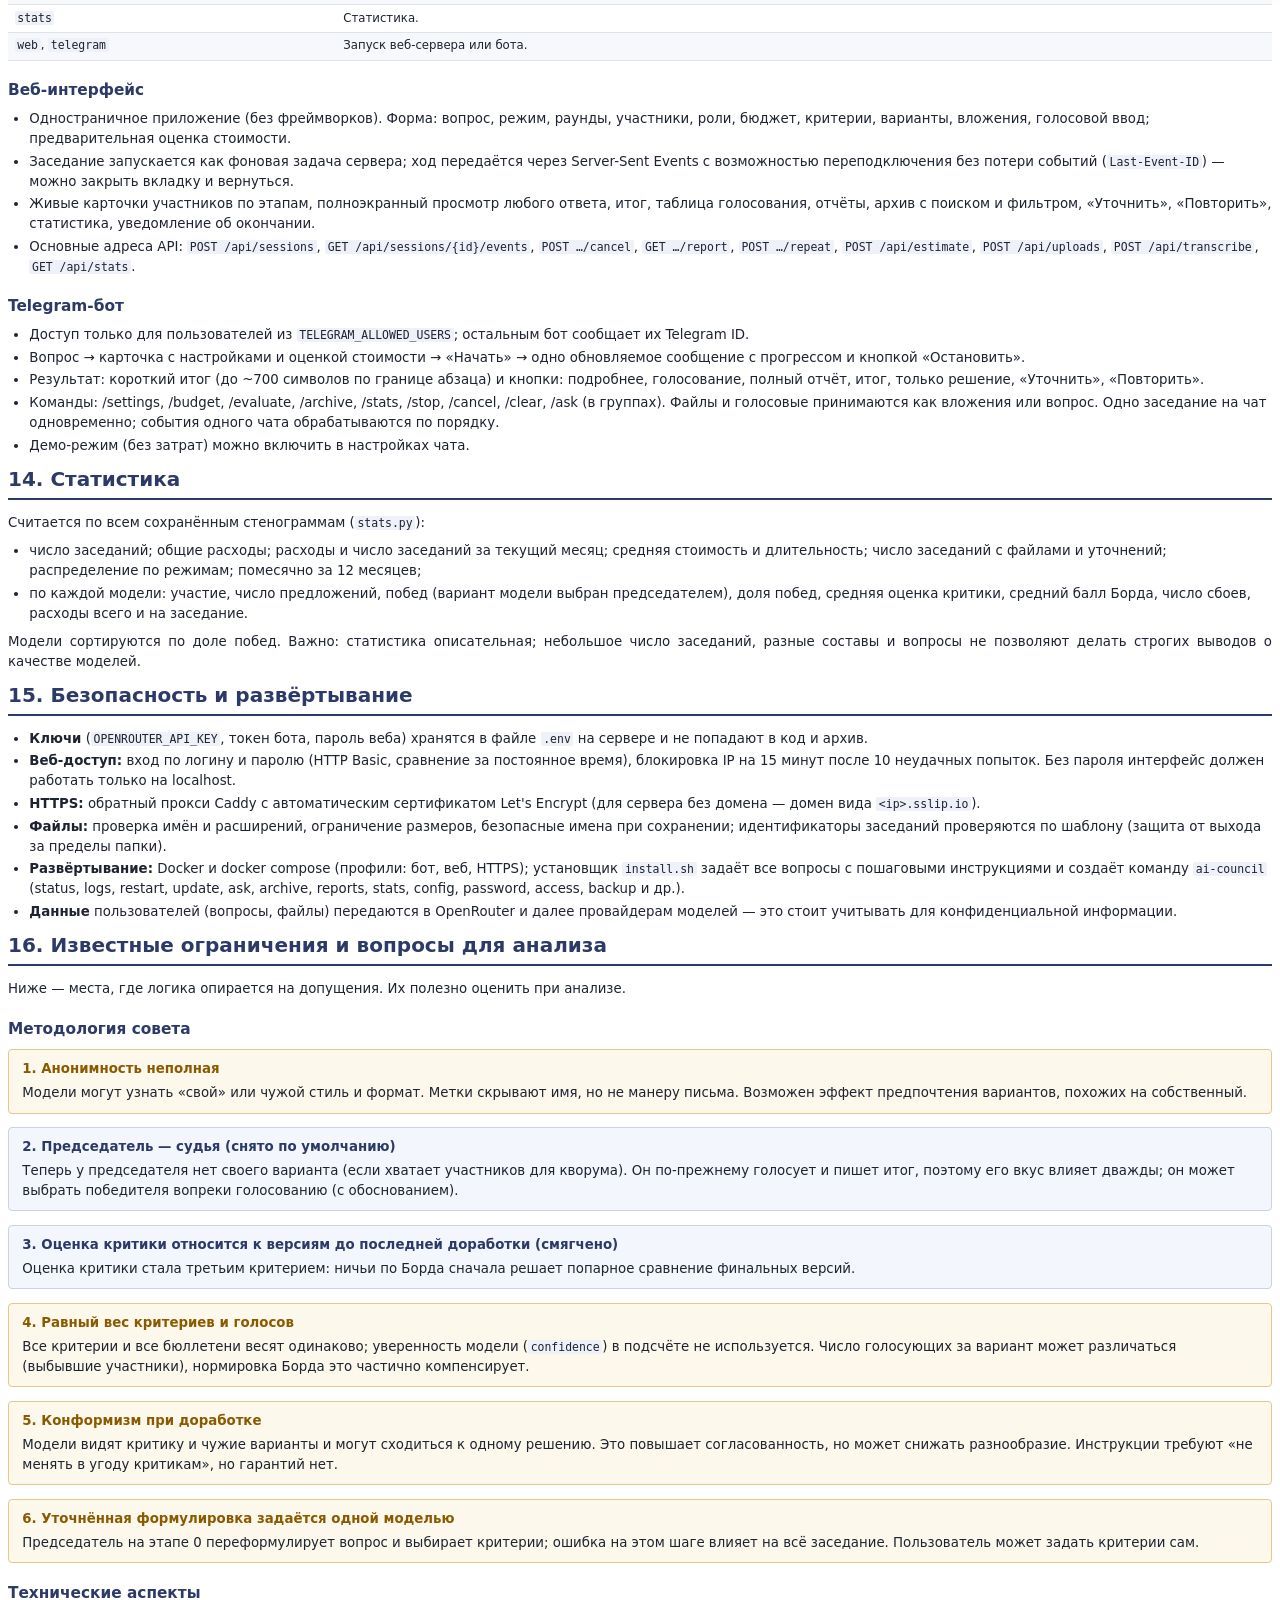
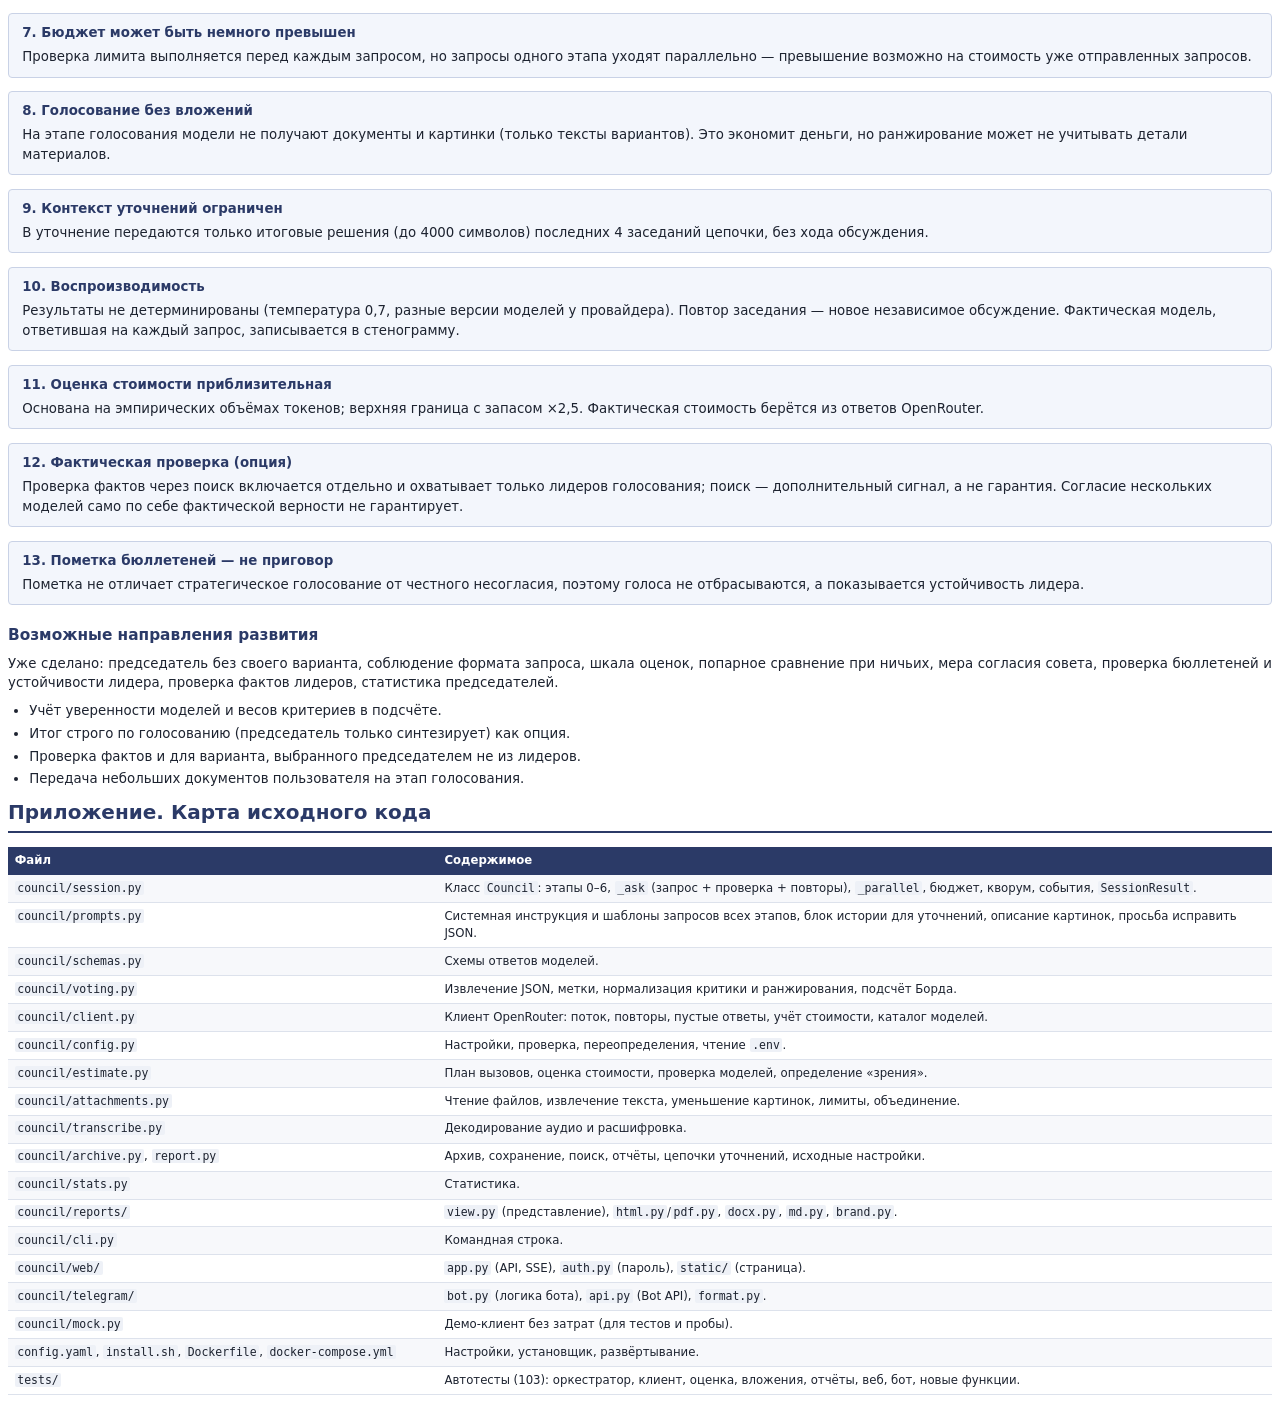
==== commit b77b7284: "Revision: show the other proposals in full, without truncation Co-Authored-By: Claude Opus 5.5 <nore" ====
--- a/ai-council/docs/logic.html
+++ b/ai-council/docs/logic.html
@@ -333,7 +333,7 @@
 
 <h3 id="s4-4">4.4 Доработка (этап 4, только режим «Дебаты»)</h3>
 <p>Каждый автор получает: свой текущий вариант; <b>анонимные</b> отзывы других участников именно на свой вариант
-(оценки, сильные и слабые стороны, без имён рецензентов); <b>чужие варианты целиком</b> (до 8000 символов каждый).
+(оценки, сильные и слабые стороны, без имён рецензентов); <b>чужие варианты целиком</b>, без обрезки.
 Сначала он честно сравнивает свой вариант с чужими (где они сильнее, где сильнее свой), затем дорабатывает и указывает,
 что взял у других, и свою позицию: <i>сохранена / доработана в рамках своего подхода / подход сменён</i>; при смене — какой
 конкретный довод убедил. Итог по позициям показывается рядом с голосованием; если подход сменила половина и больше — пометка,
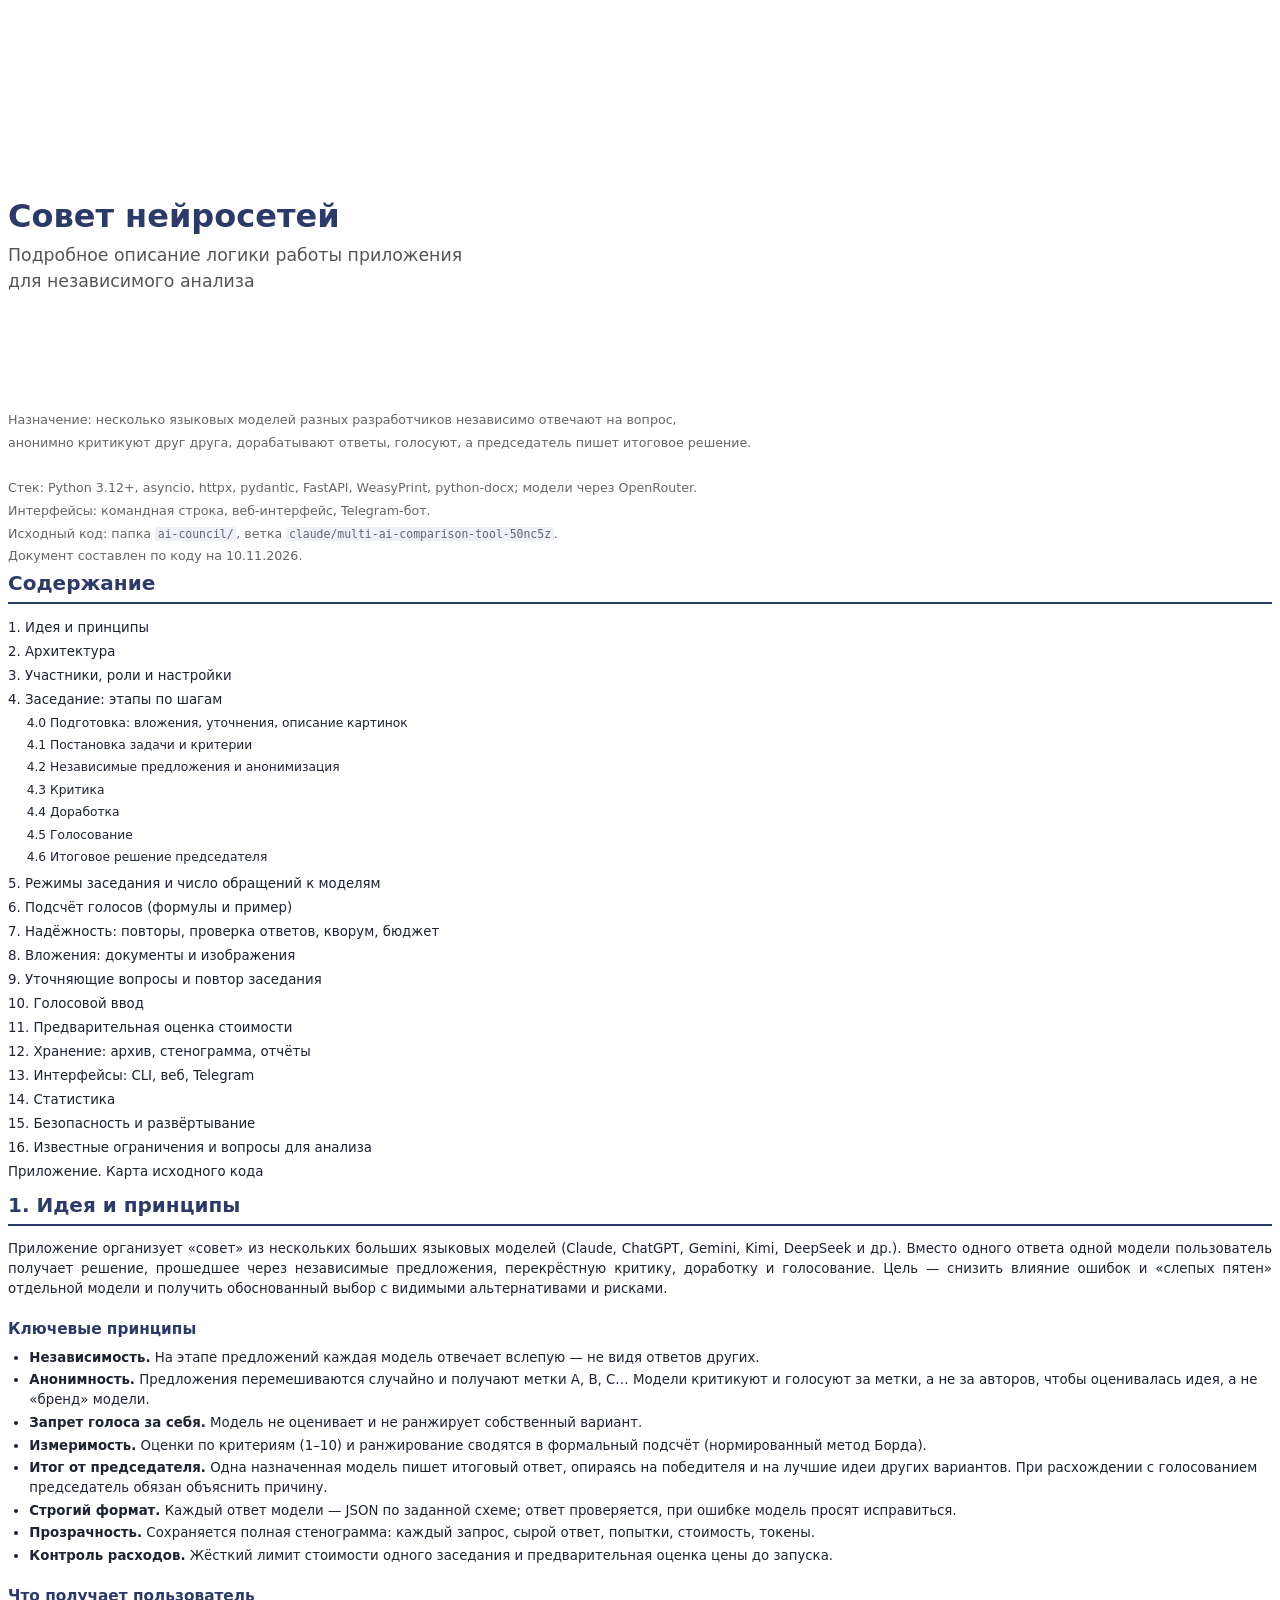
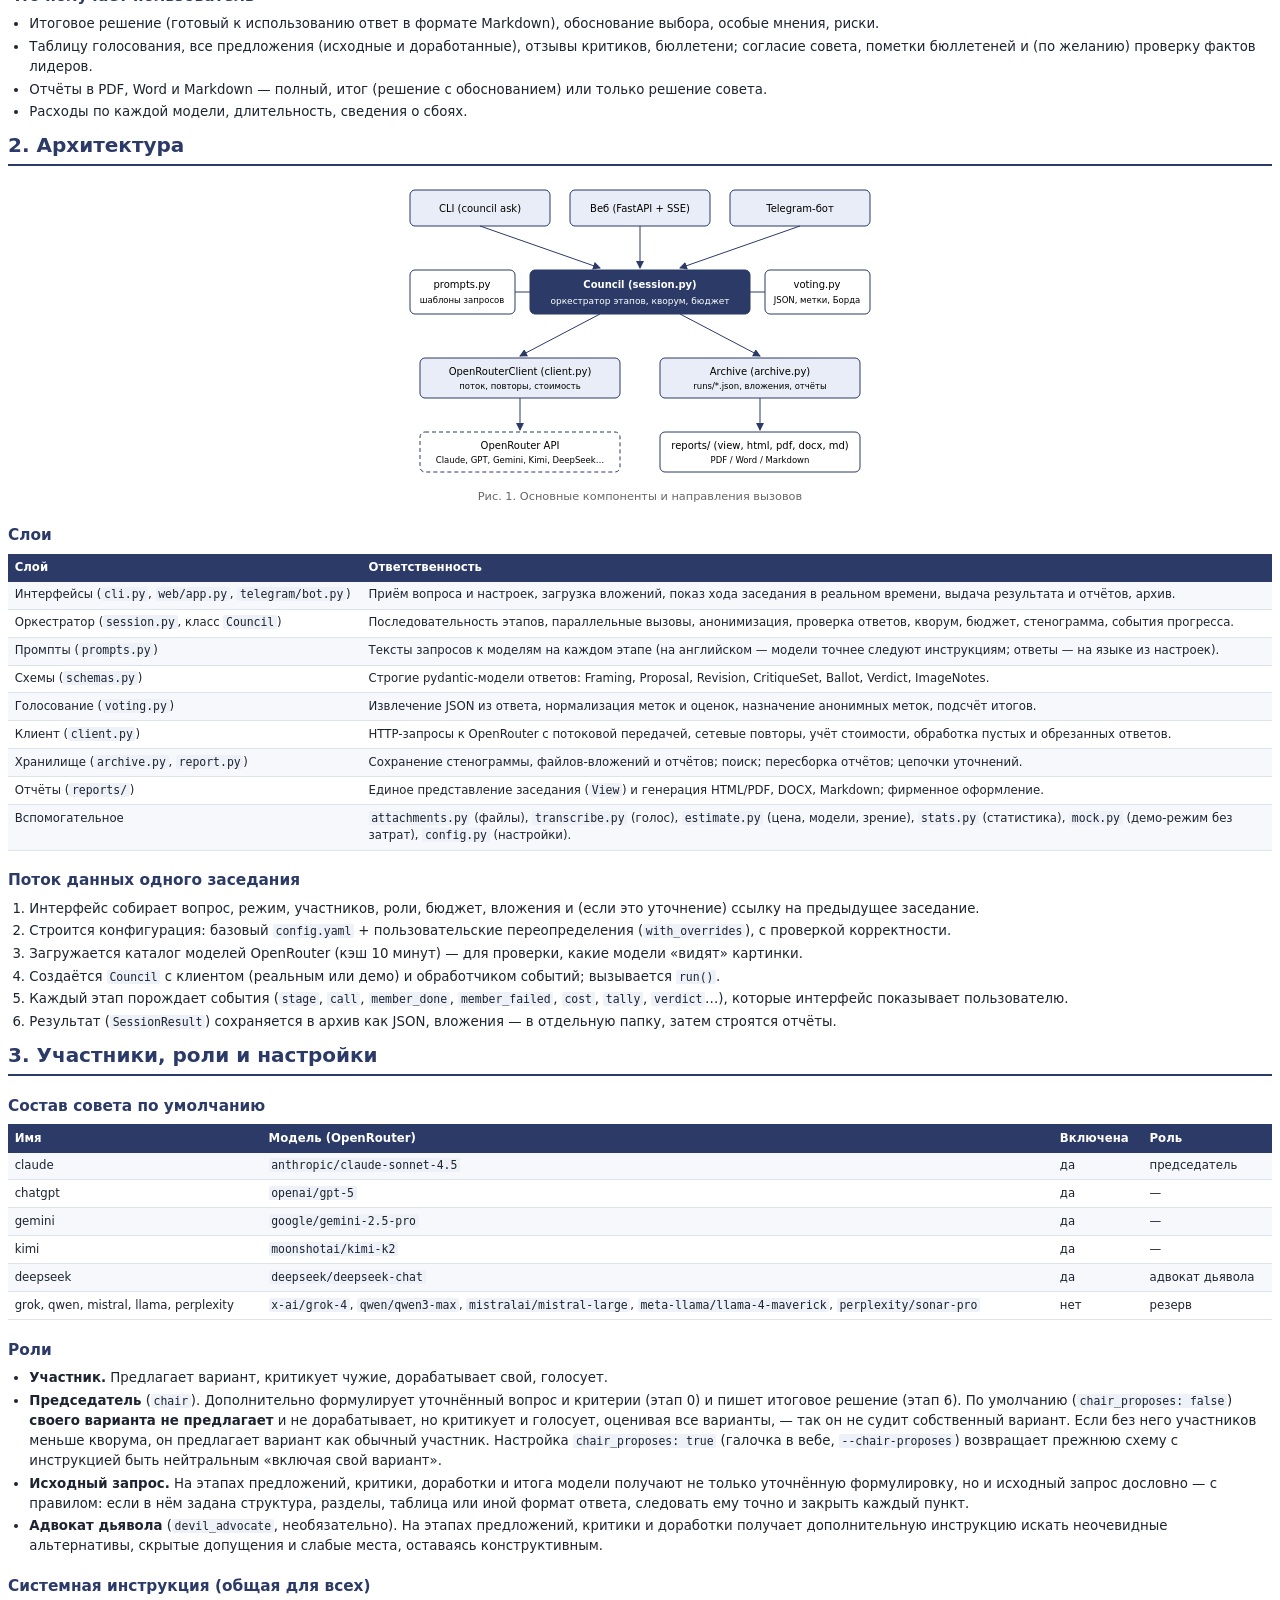
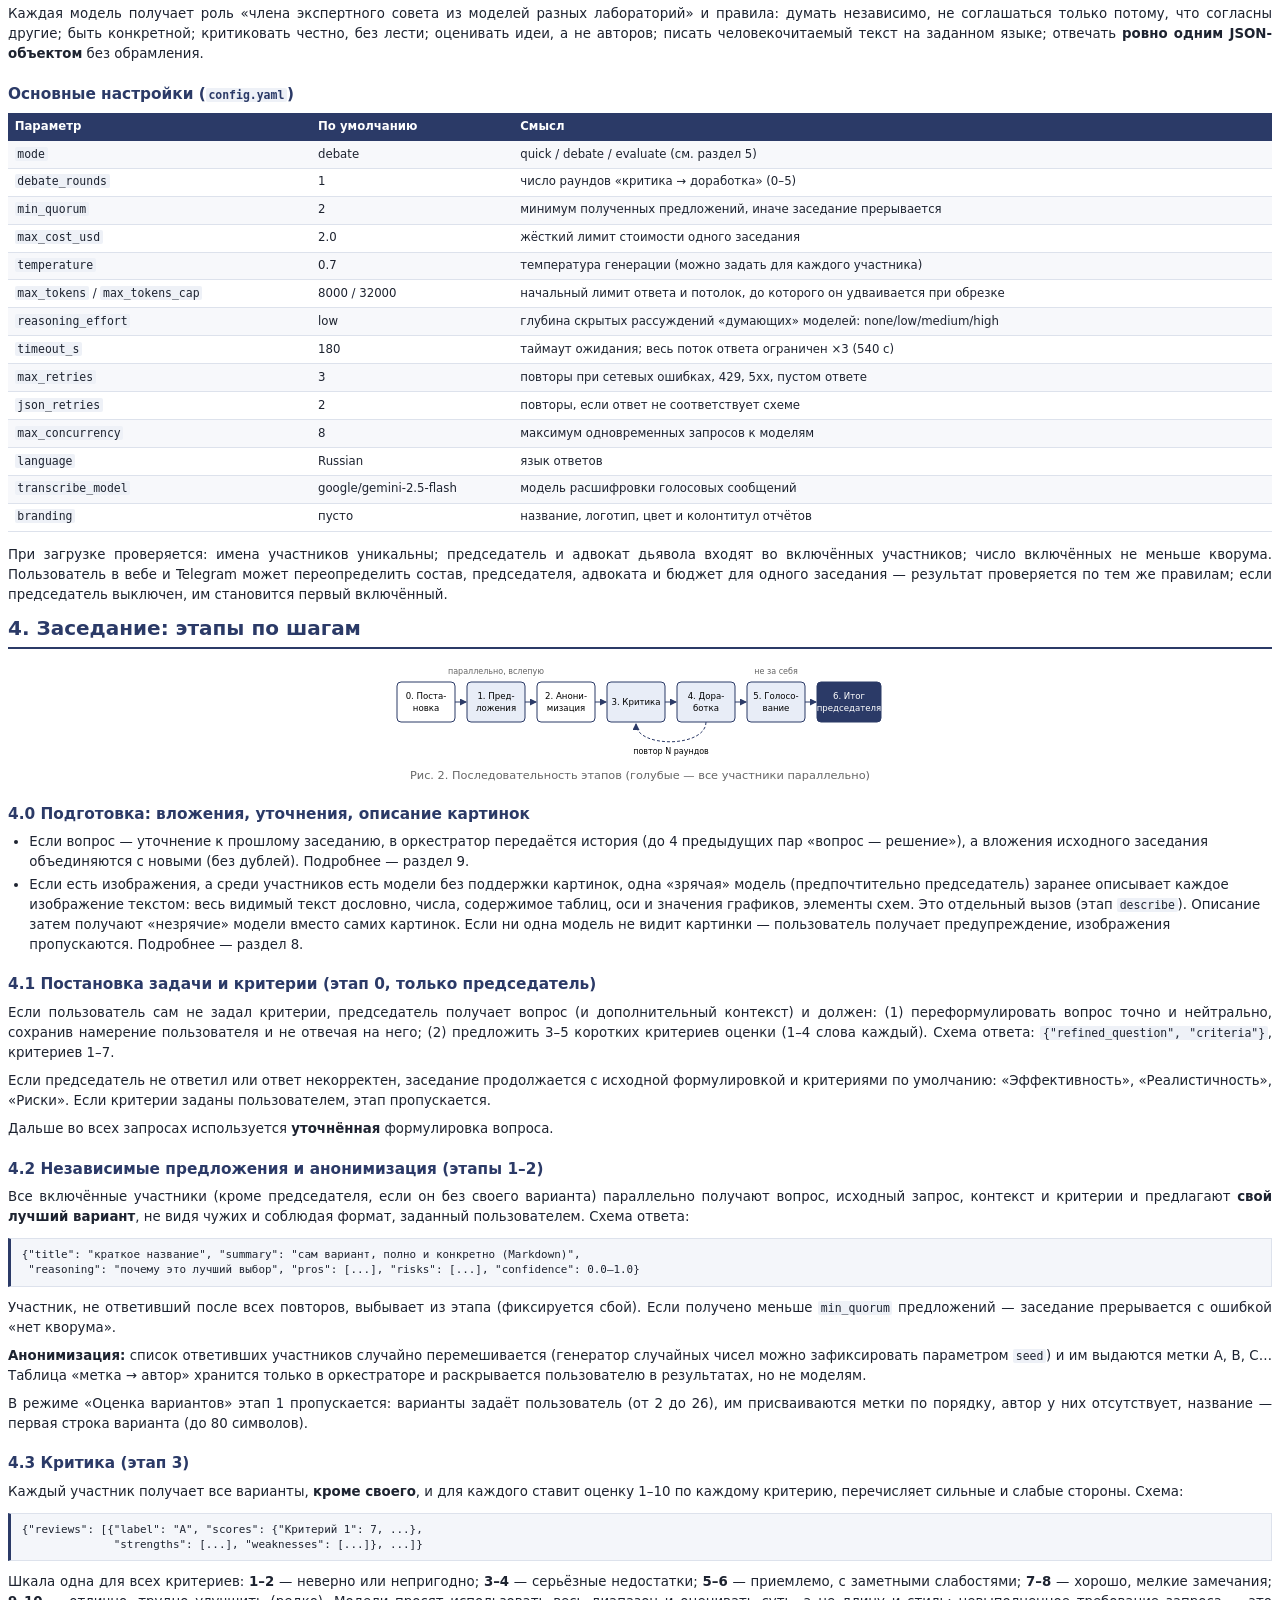
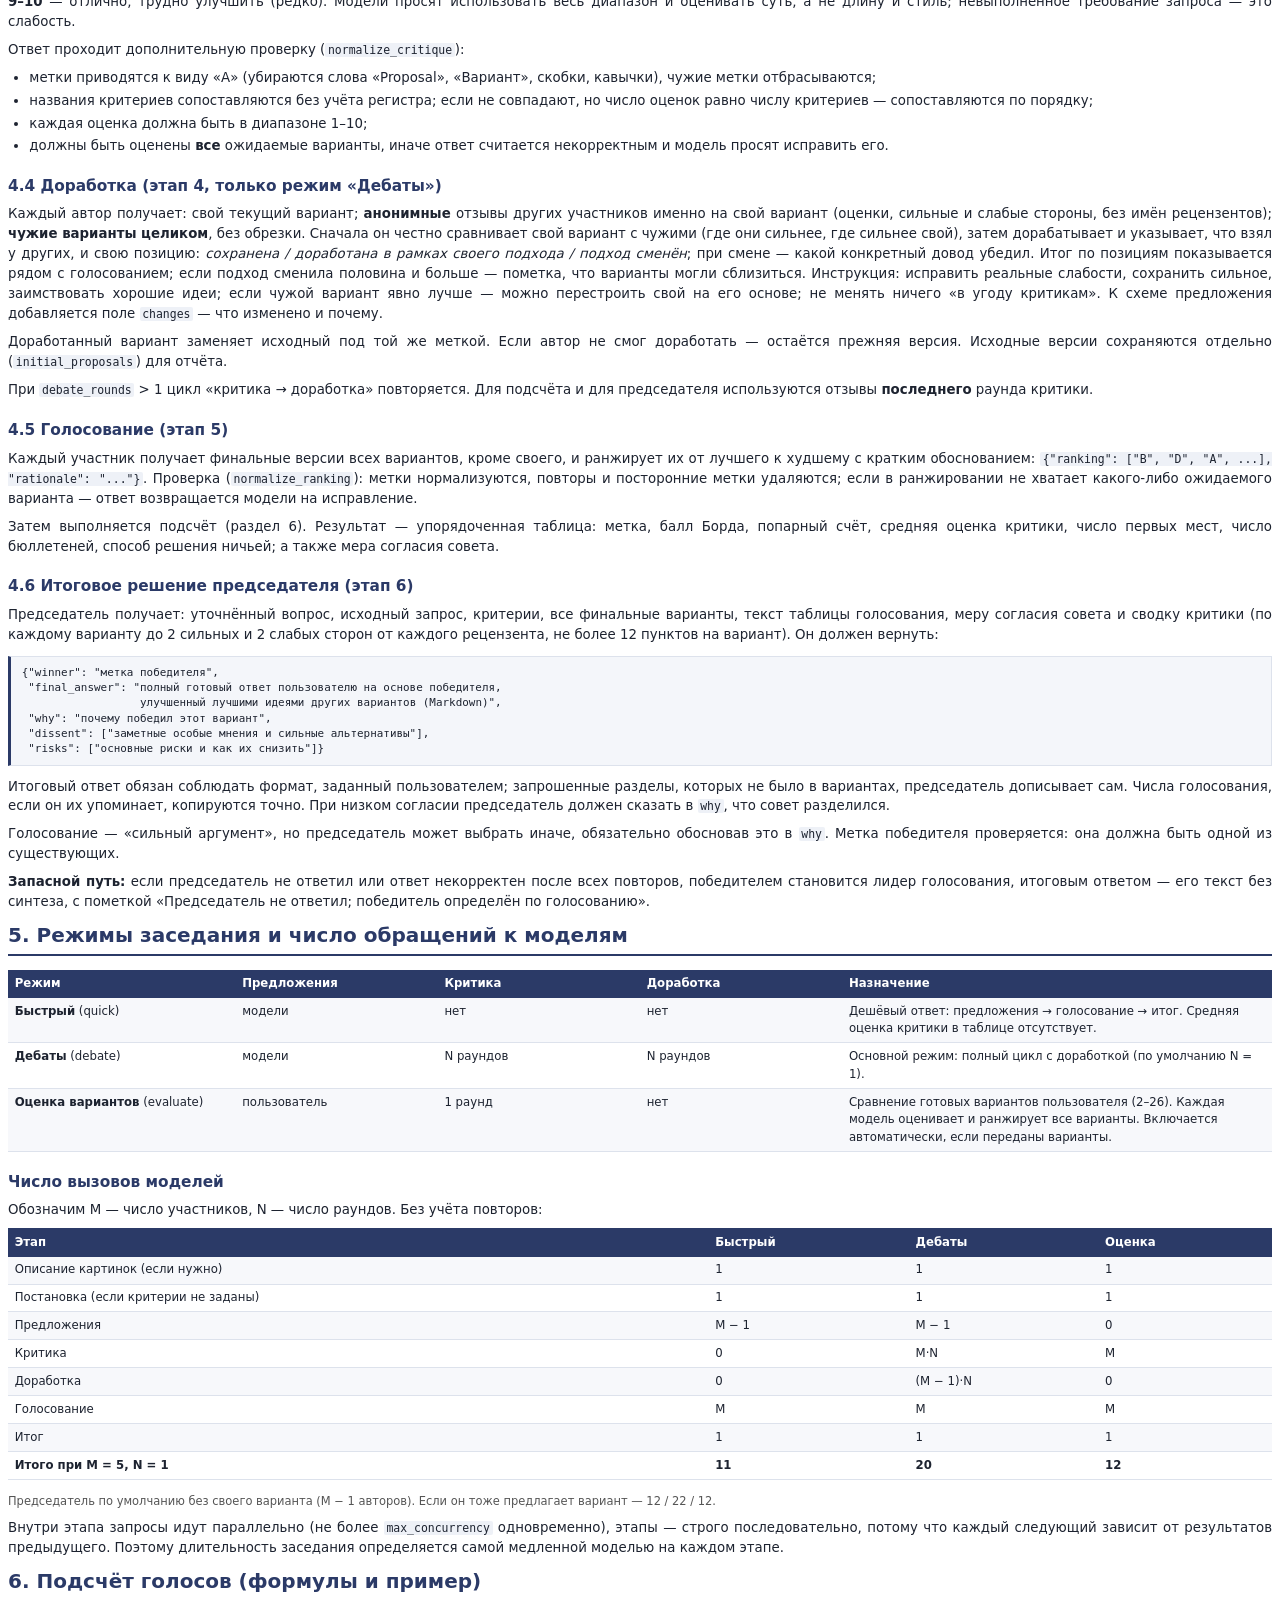
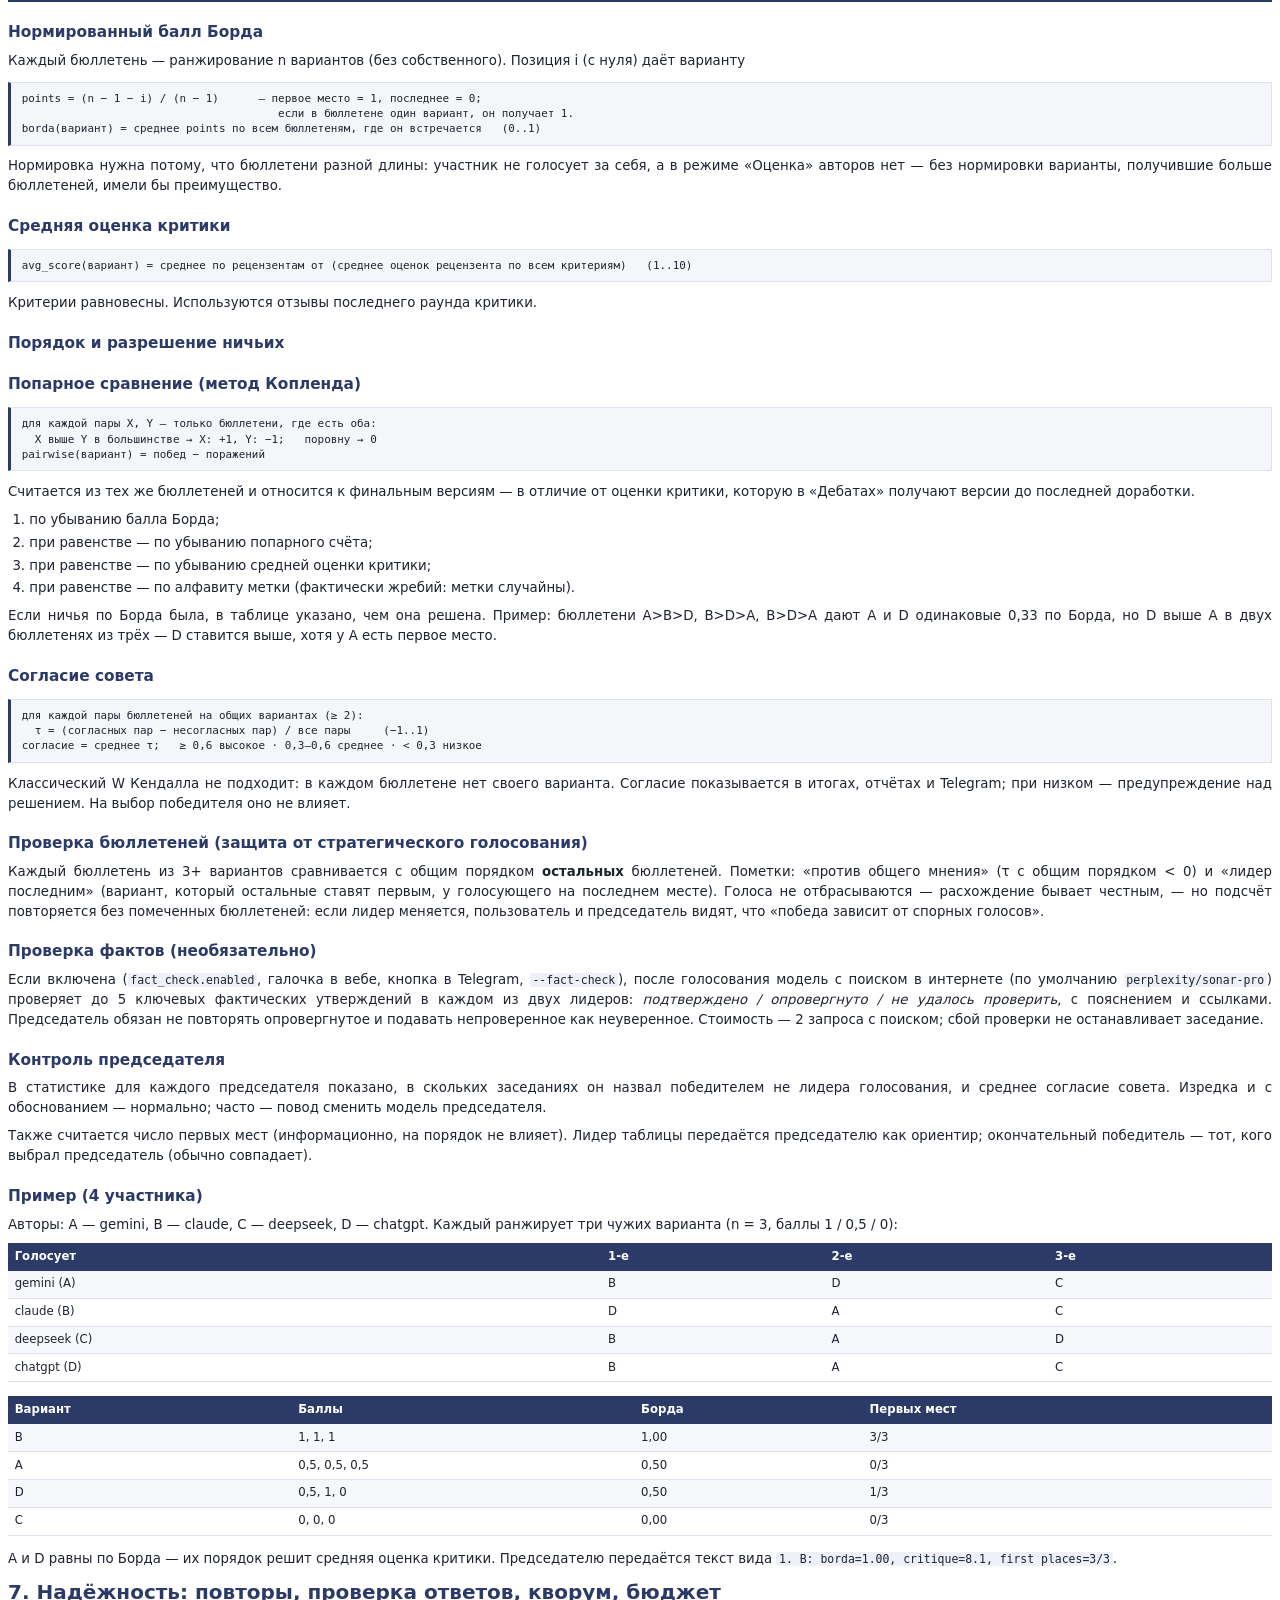
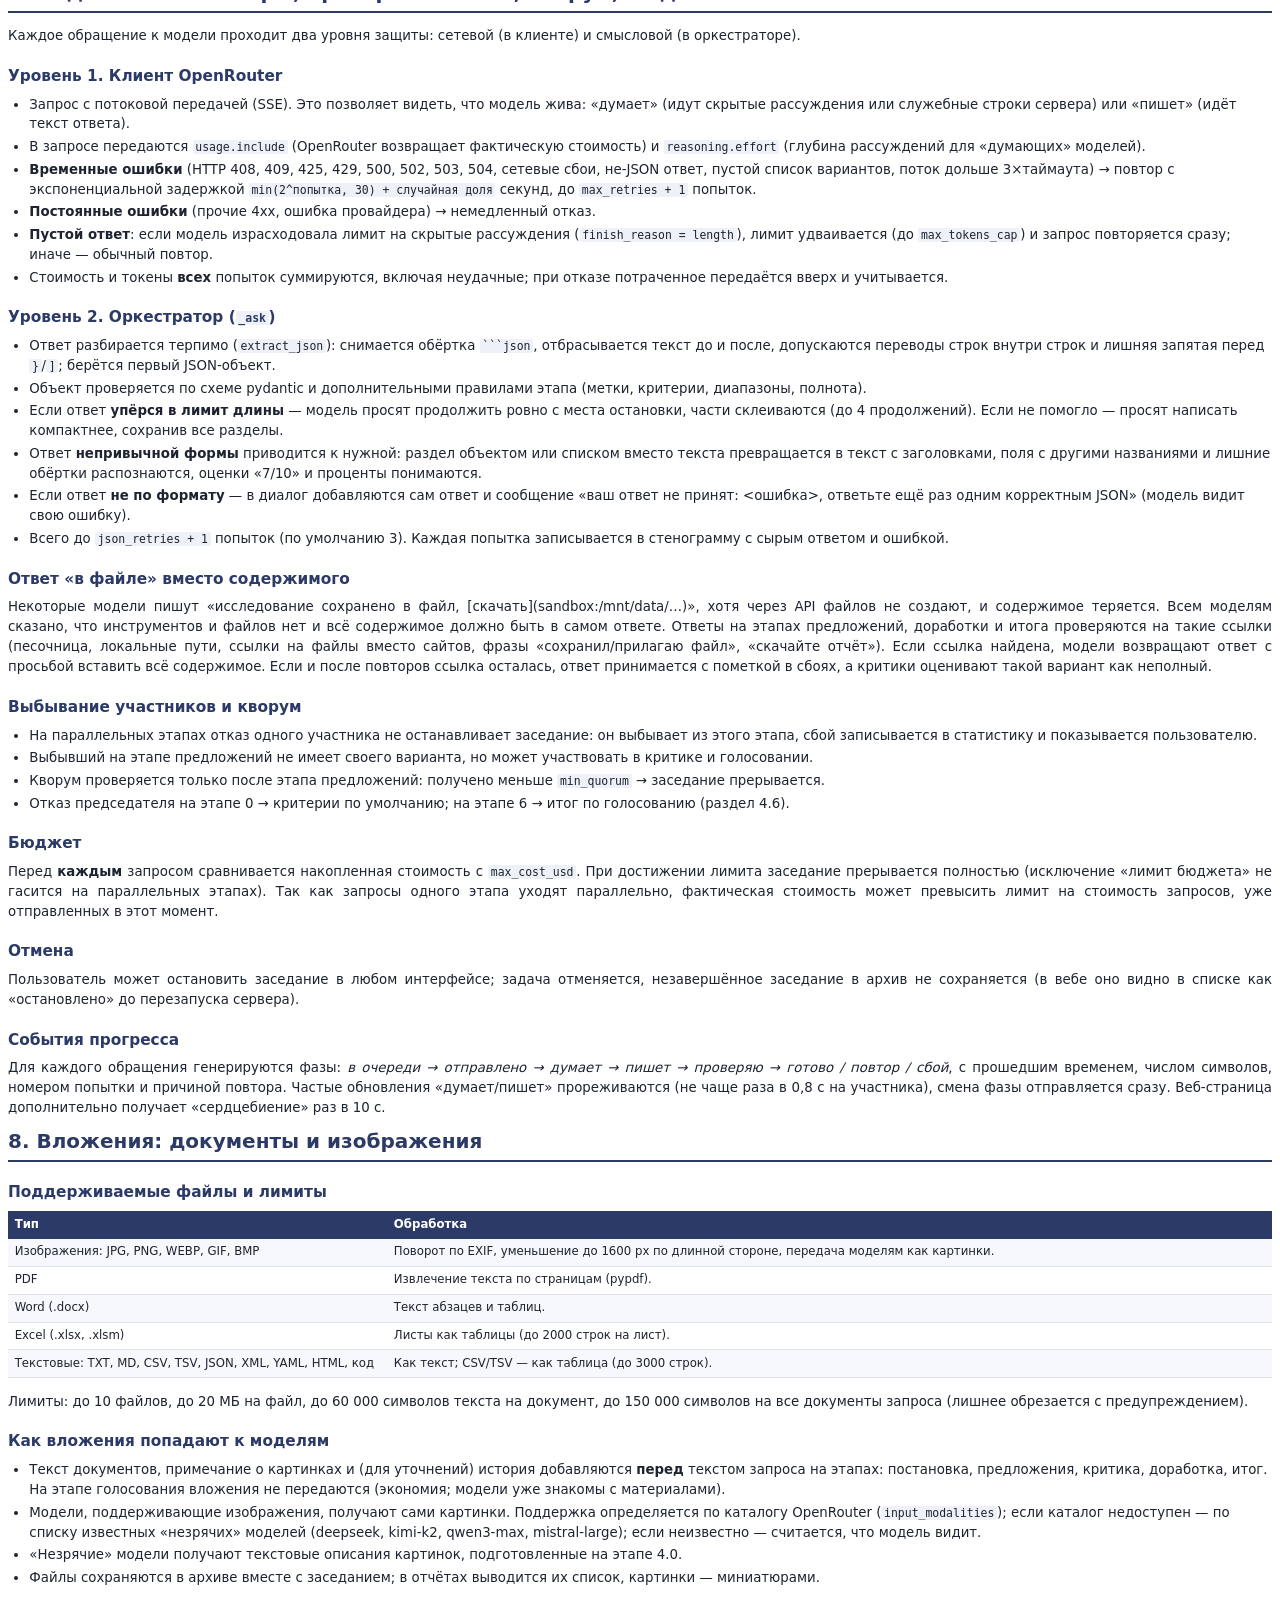
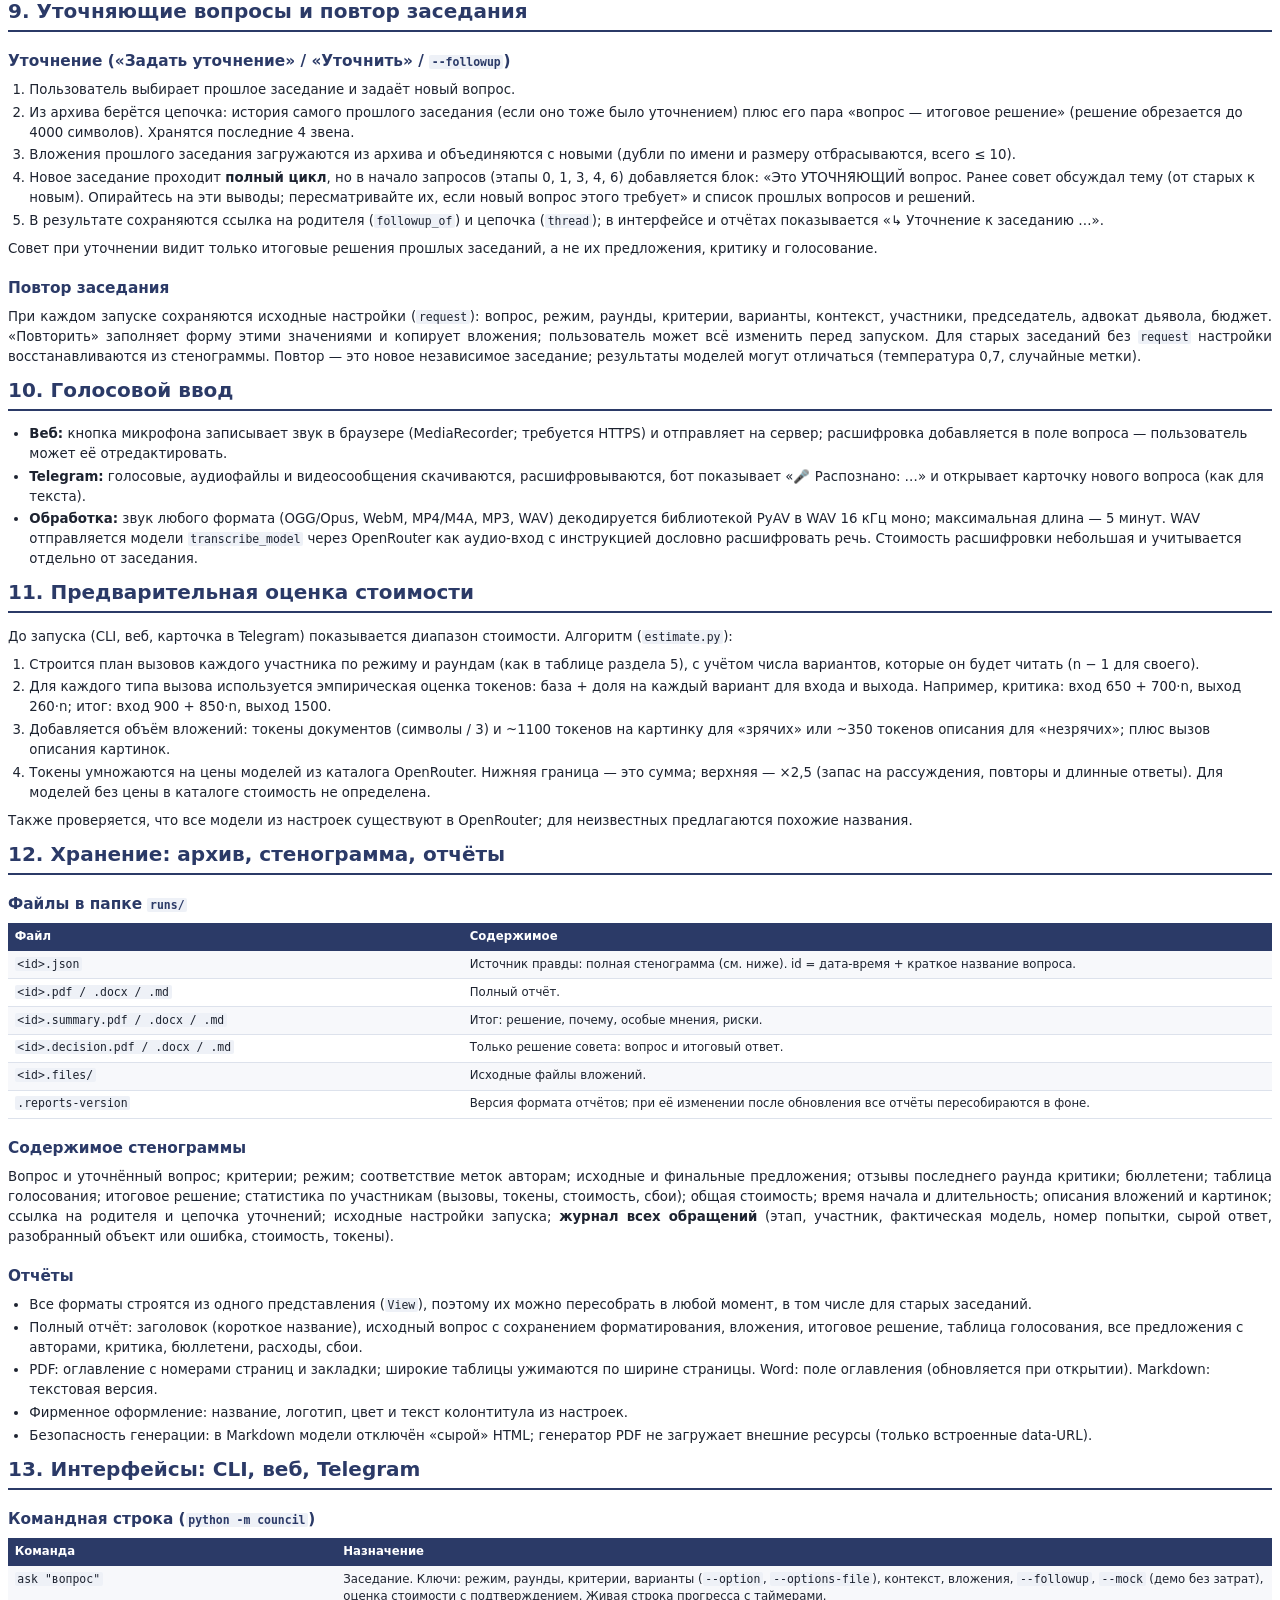
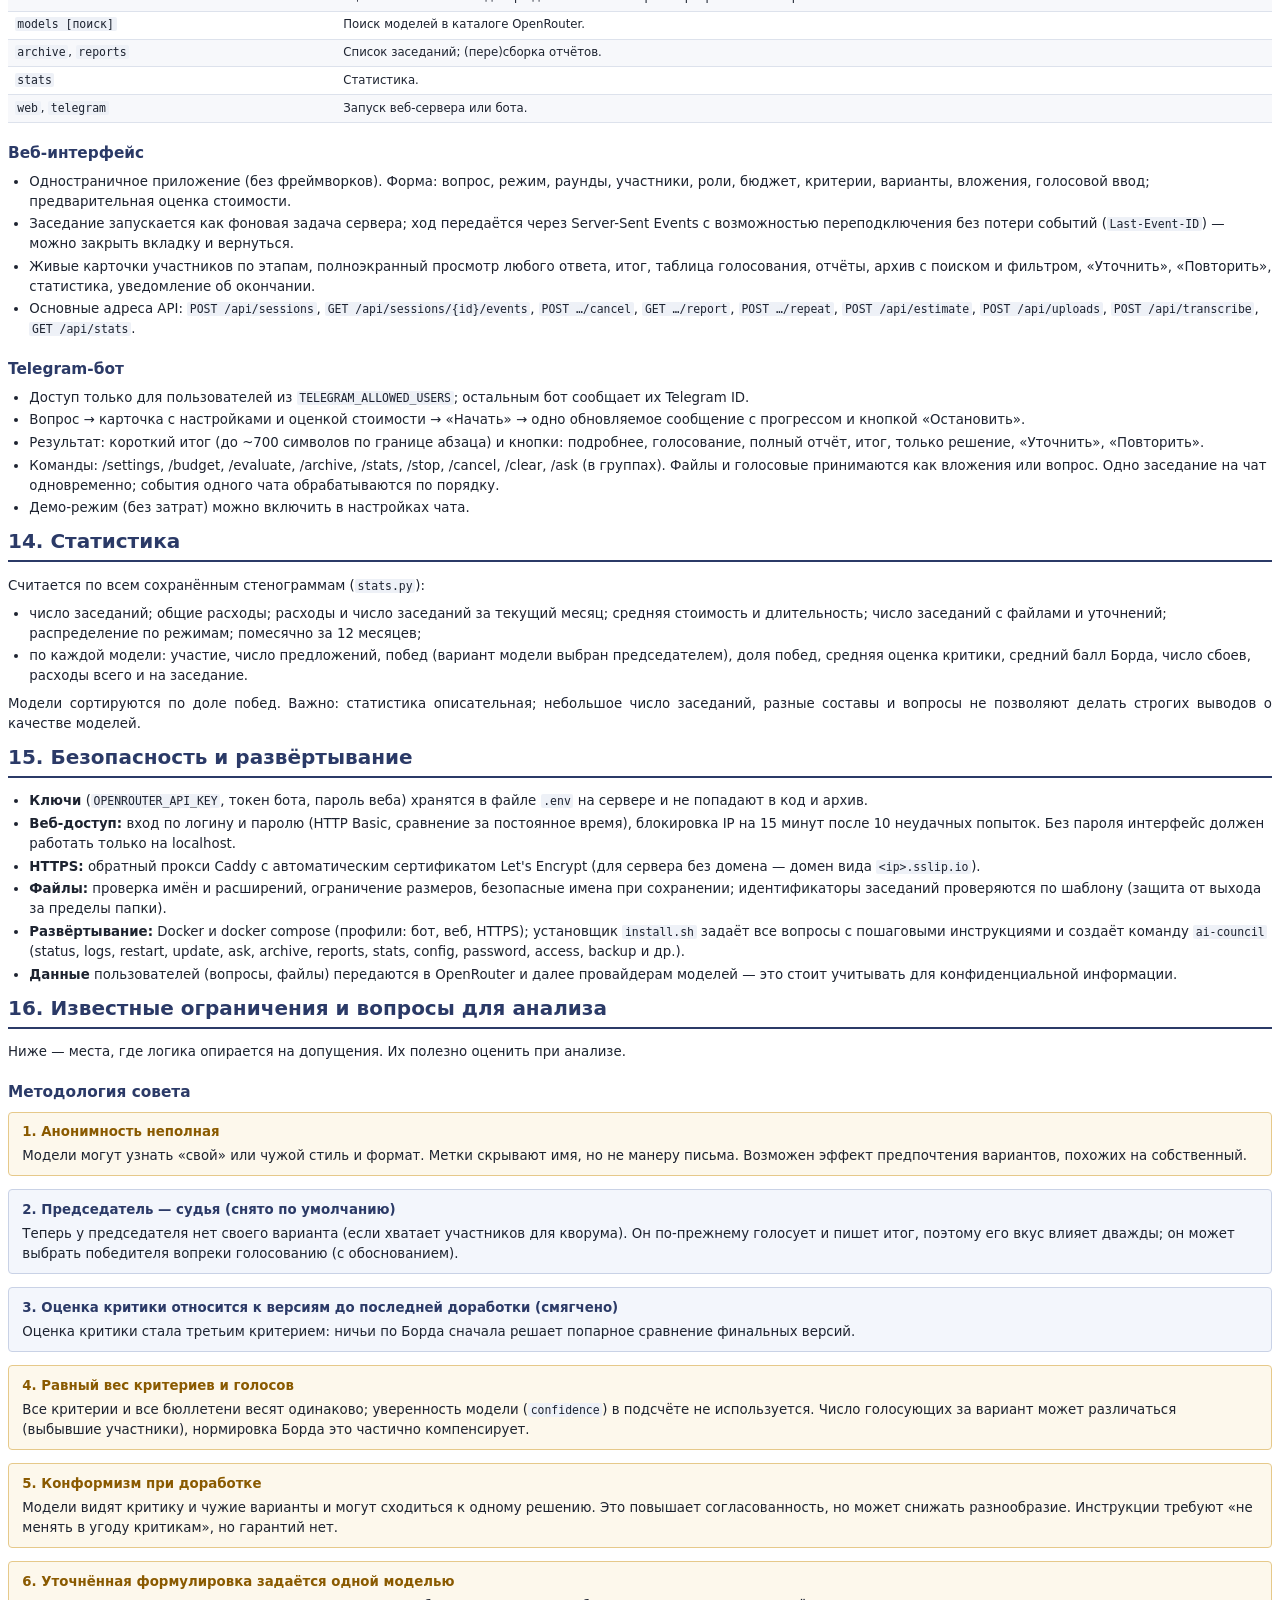
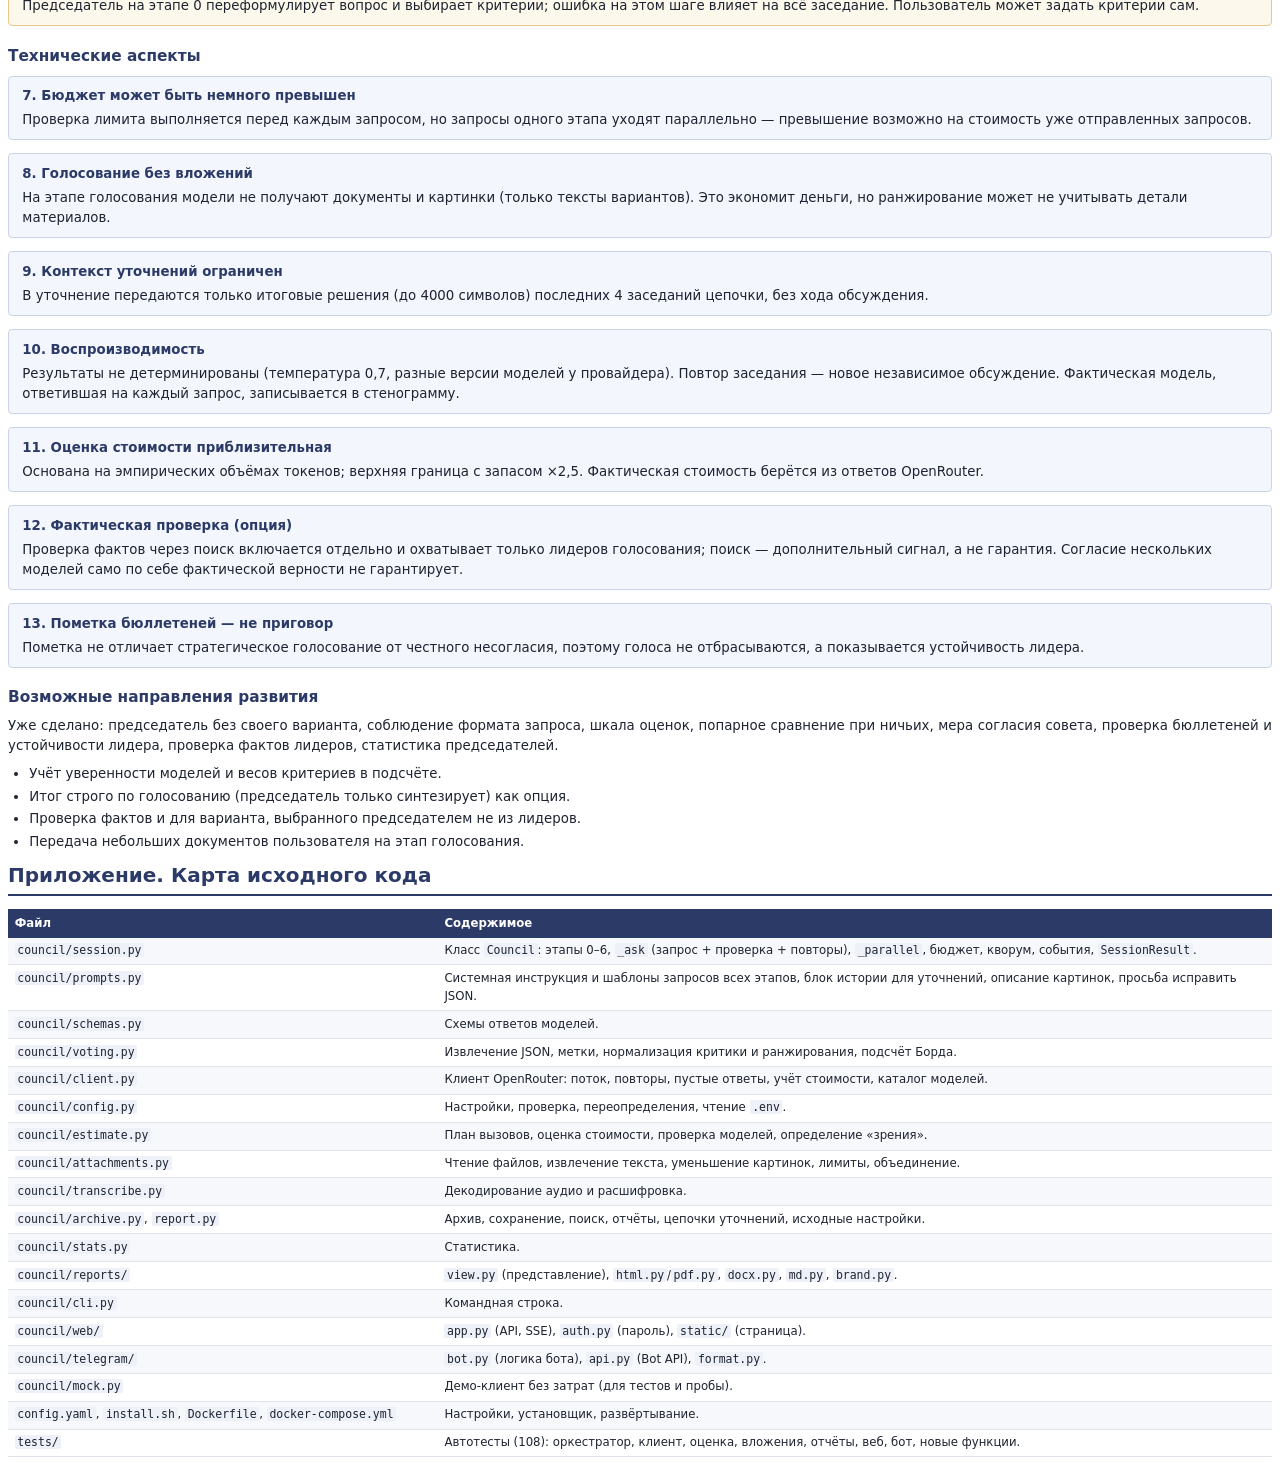
==== commit 5682a4a8: "Continue long answers instead of restarting them; accept answers of an unusual shape Seen in a real " ====
--- a/ai-council/docs/logic.html
+++ b/ai-council/docs/logic.html
@@ -499,7 +499,10 @@
   <li>Ответ разбирается терпимо (<code>extract_json</code>): снимается обёртка <code>```json</code>, отбрасывается текст до и после,
       допускаются переводы строк внутри строк и лишняя запятая перед <code>}</code>/<code>]</code>; берётся первый JSON-объект.</li>
   <li>Объект проверяется по схеме pydantic и дополнительными правилами этапа (метки, критерии, диапазоны, полнота).</li>
-  <li>Если ответ <b>обрезан по лимиту</b> — тот же запрос повторяется с удвоенным лимитом (обрывок не пересылается).</li>
+  <li>Если ответ <b>упёрся в лимит длины</b> — модель просят продолжить ровно с места остановки, части склеиваются
+      (до 4 продолжений). Если не помогло — просят написать компактнее, сохранив все разделы.</li>
+  <li>Ответ <b>непривычной формы</b> приводится к нужной: раздел объектом или списком вместо текста превращается в текст
+      с заголовками, поля с другими названиями и лишние обёртки распознаются, оценки «7/10» и проценты понимаются.</li>
   <li>Если ответ <b>не по формату</b> — в диалог добавляются сам ответ и сообщение «ваш ответ не принят: &lt;ошибка&gt;, ответьте
       ещё раз одним корректным JSON» (модель видит свою ошибку).</li>
   <li>Всего до <code>json_retries + 1</code> попыток (по умолчанию 3). Каждая попытка записывается в стенограмму с сырым ответом и ошибкой.</li>
@@ -788,7 +791,7 @@
 <tr><td><code>council/telegram/</code></td><td><code>bot.py</code> (логика бота), <code>api.py</code> (Bot API), <code>format.py</code>.</td></tr>
 <tr><td><code>council/mock.py</code></td><td>Демо-клиент без затрат (для тестов и пробы).</td></tr>
 <tr><td><code>config.yaml</code>, <code>install.sh</code>, <code>Dockerfile</code>, <code>docker-compose.yml</code></td><td>Настройки, установщик, развёртывание.</td></tr>
-<tr><td><code>tests/</code></td><td>Автотесты (103): оркестратор, клиент, оценка, вложения, отчёты, веб, бот, новые функции.</td></tr>
+<tr><td><code>tests/</code></td><td>Автотесты (108): оркестратор, клиент, оценка, вложения, отчёты, веб, бот, новые функции.</td></tr>
 </table>
 
 </body>
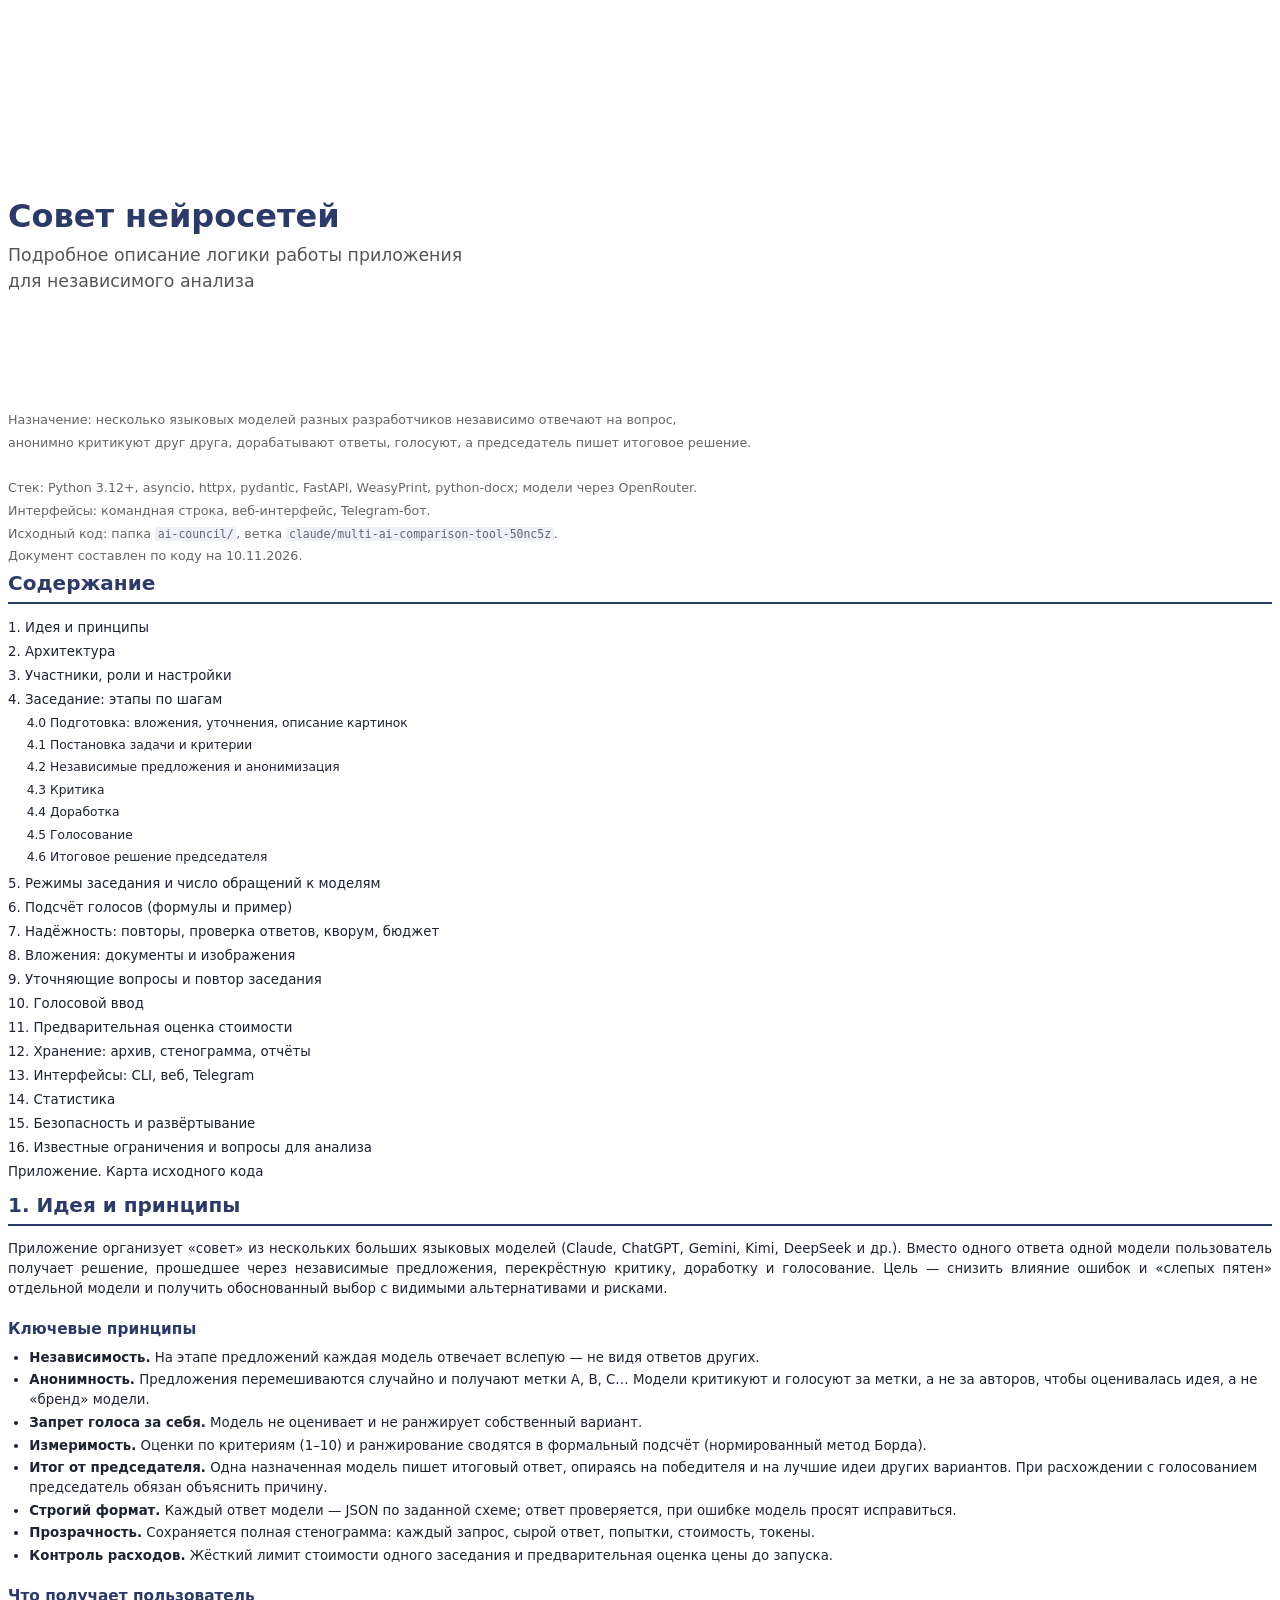
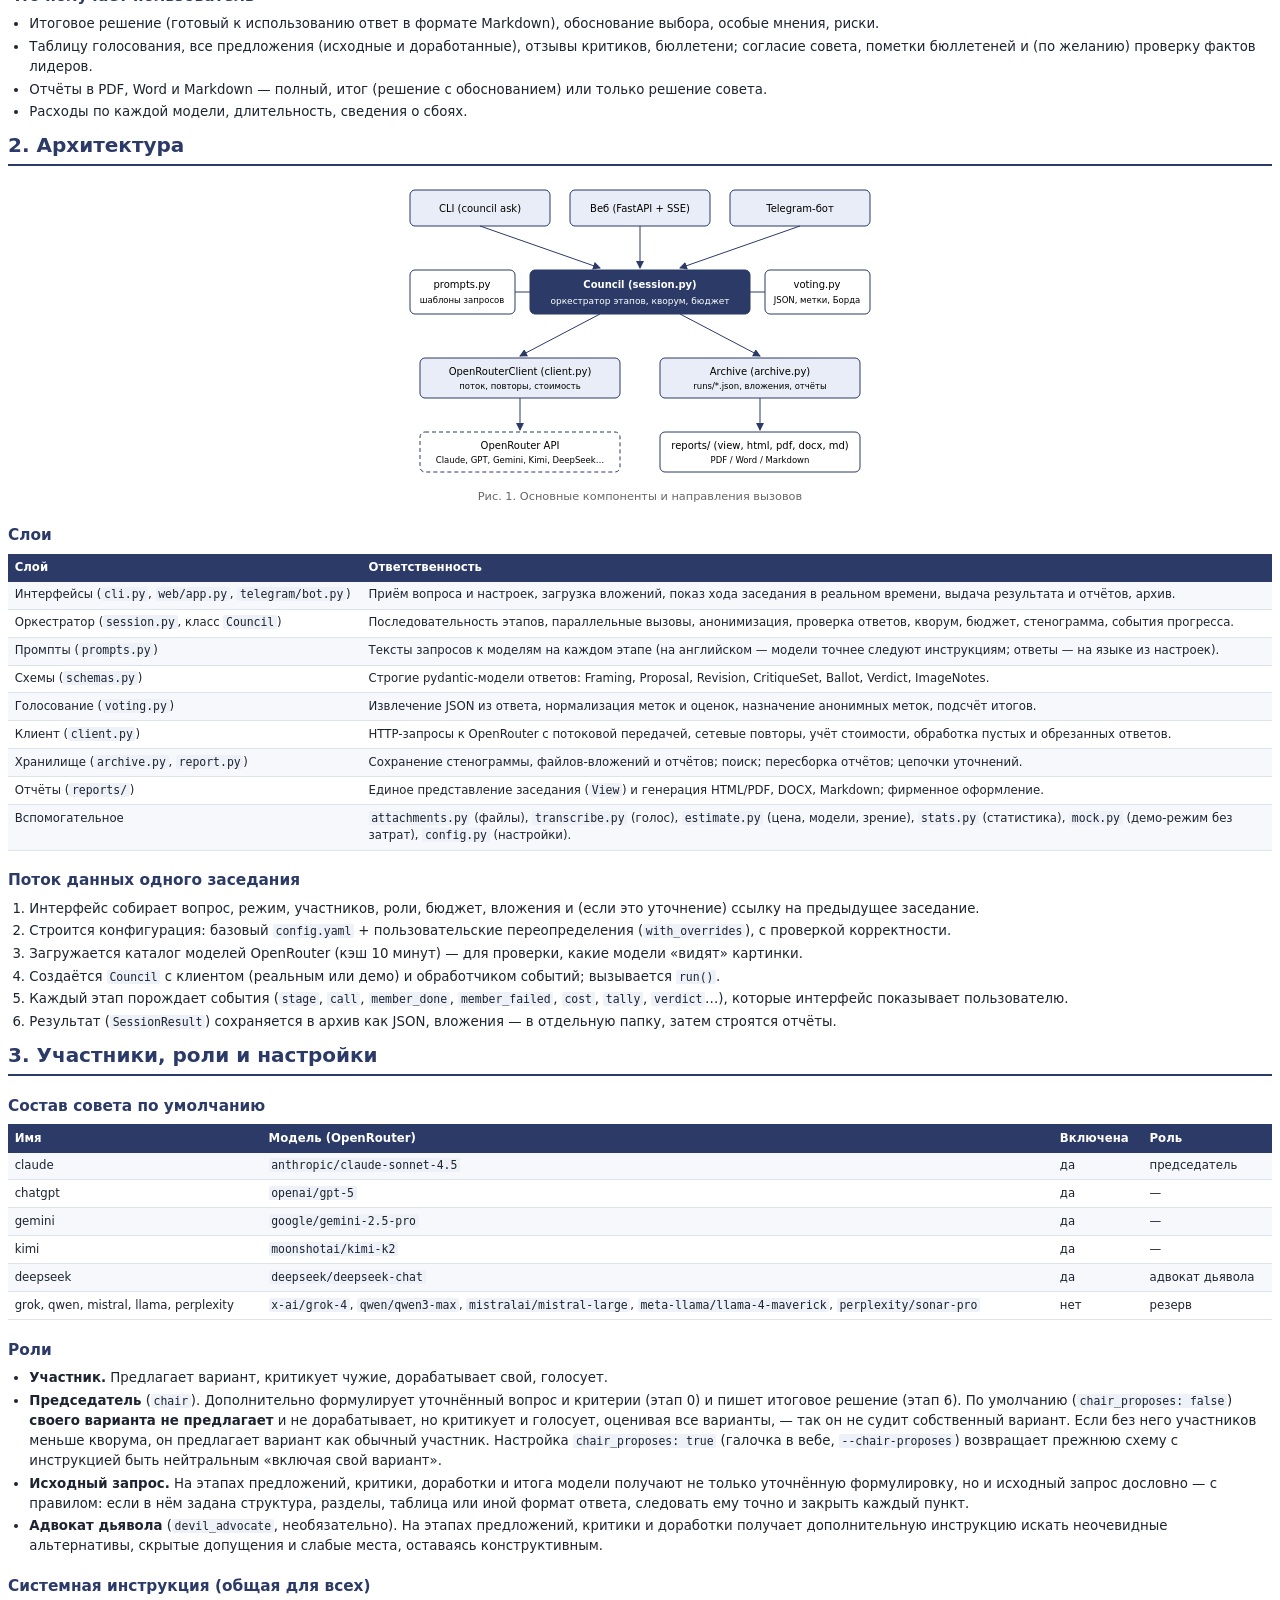
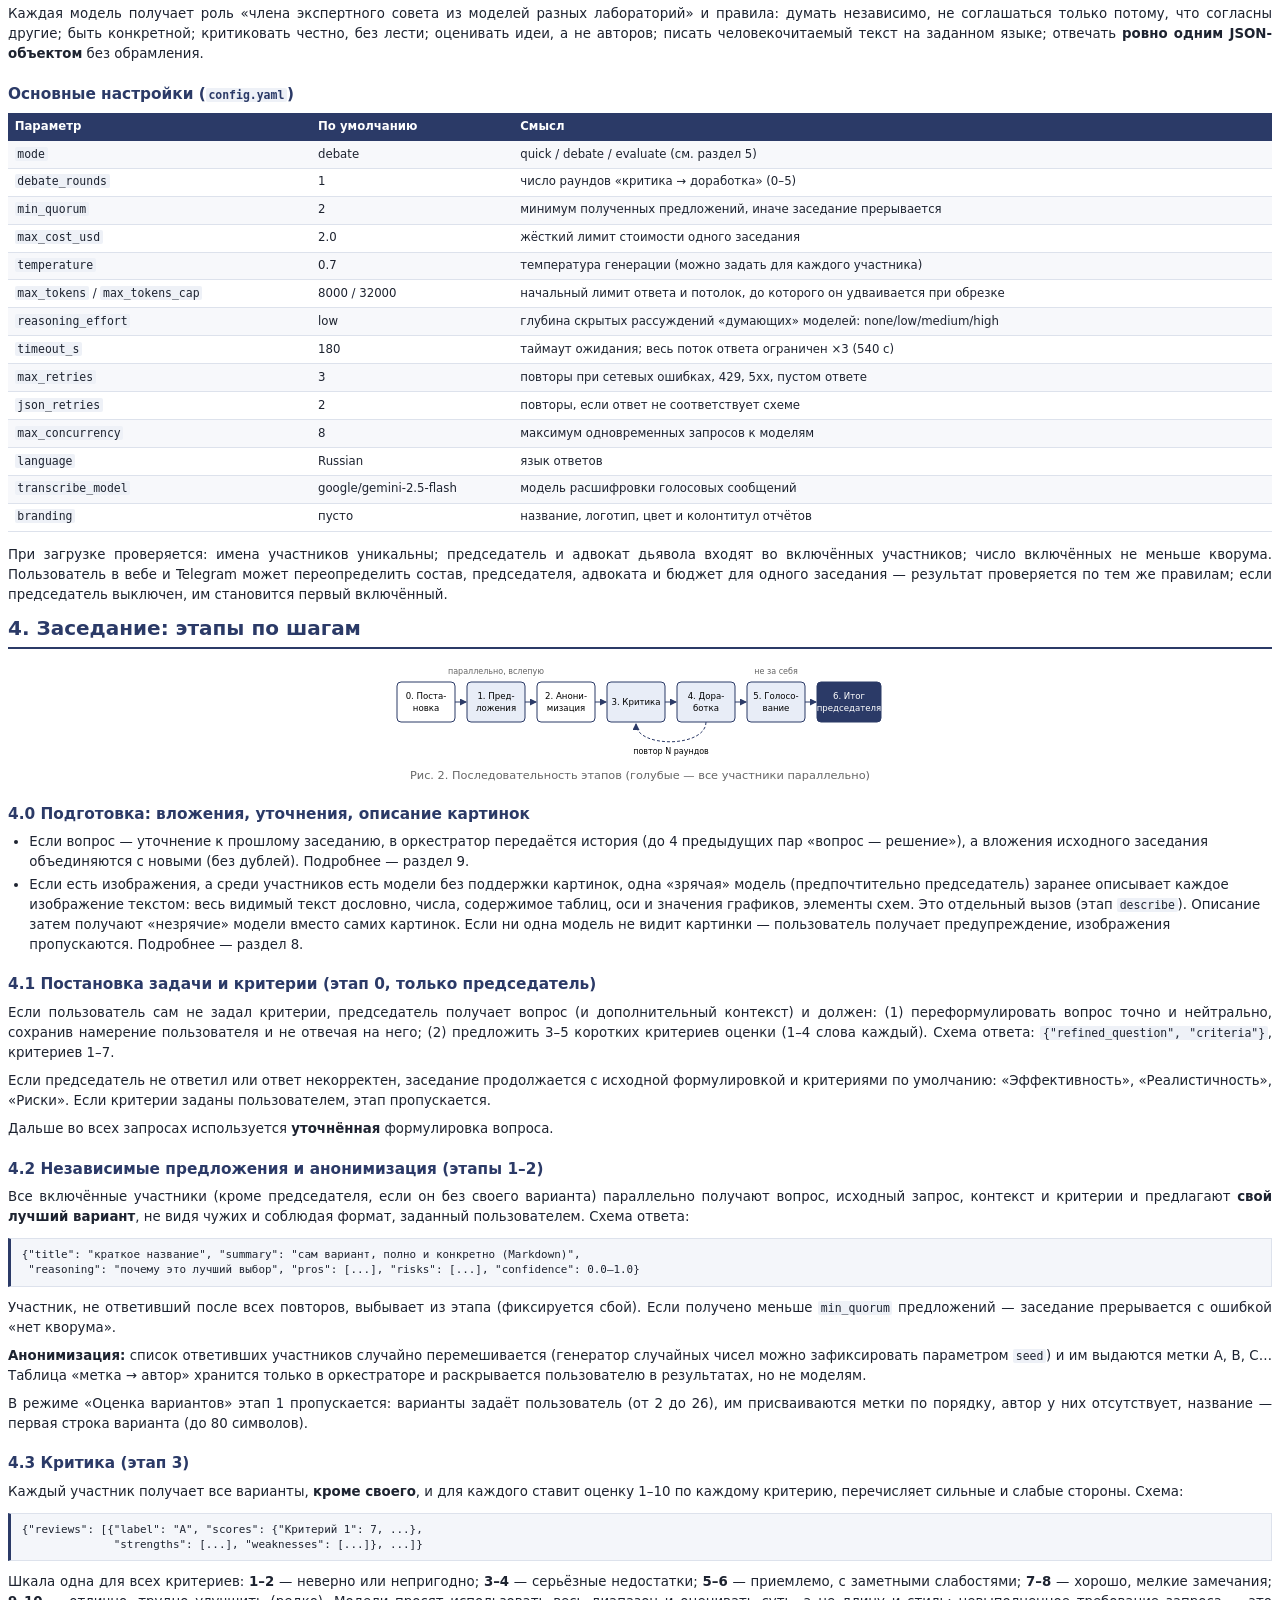
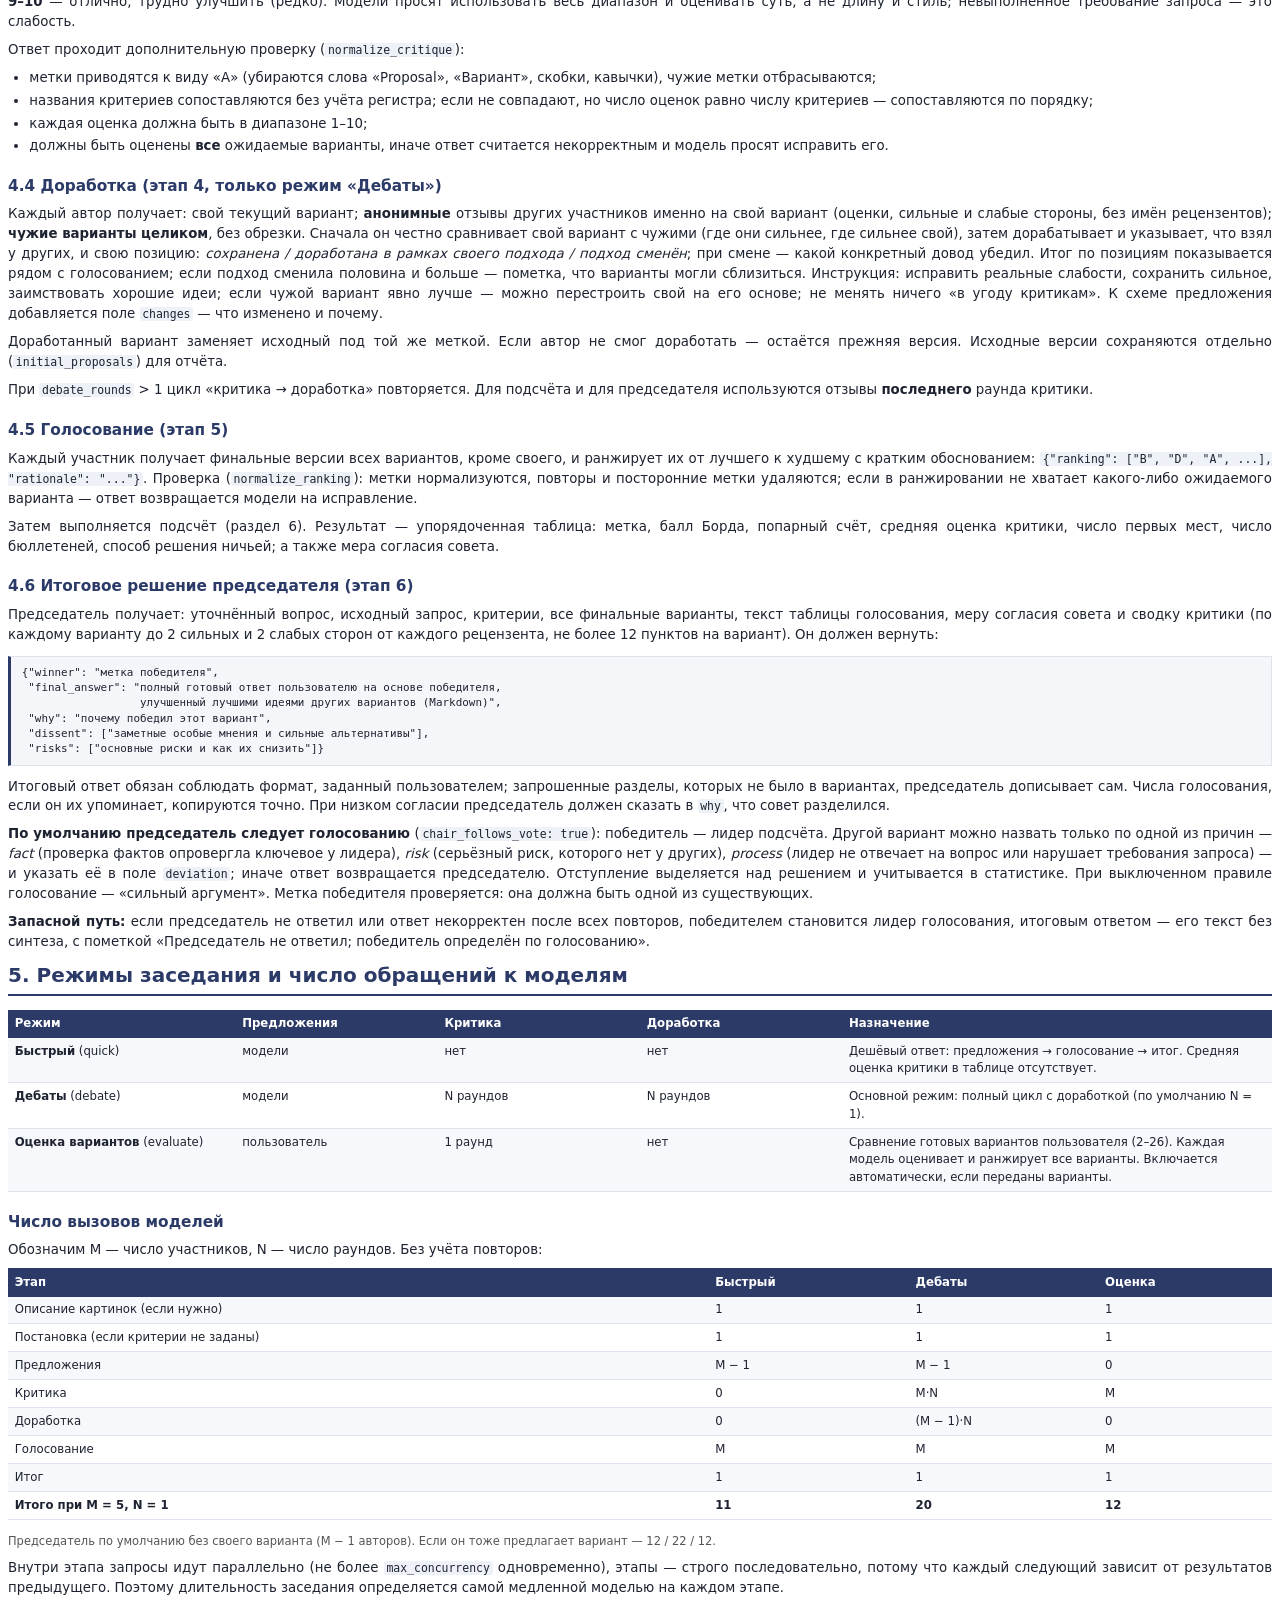
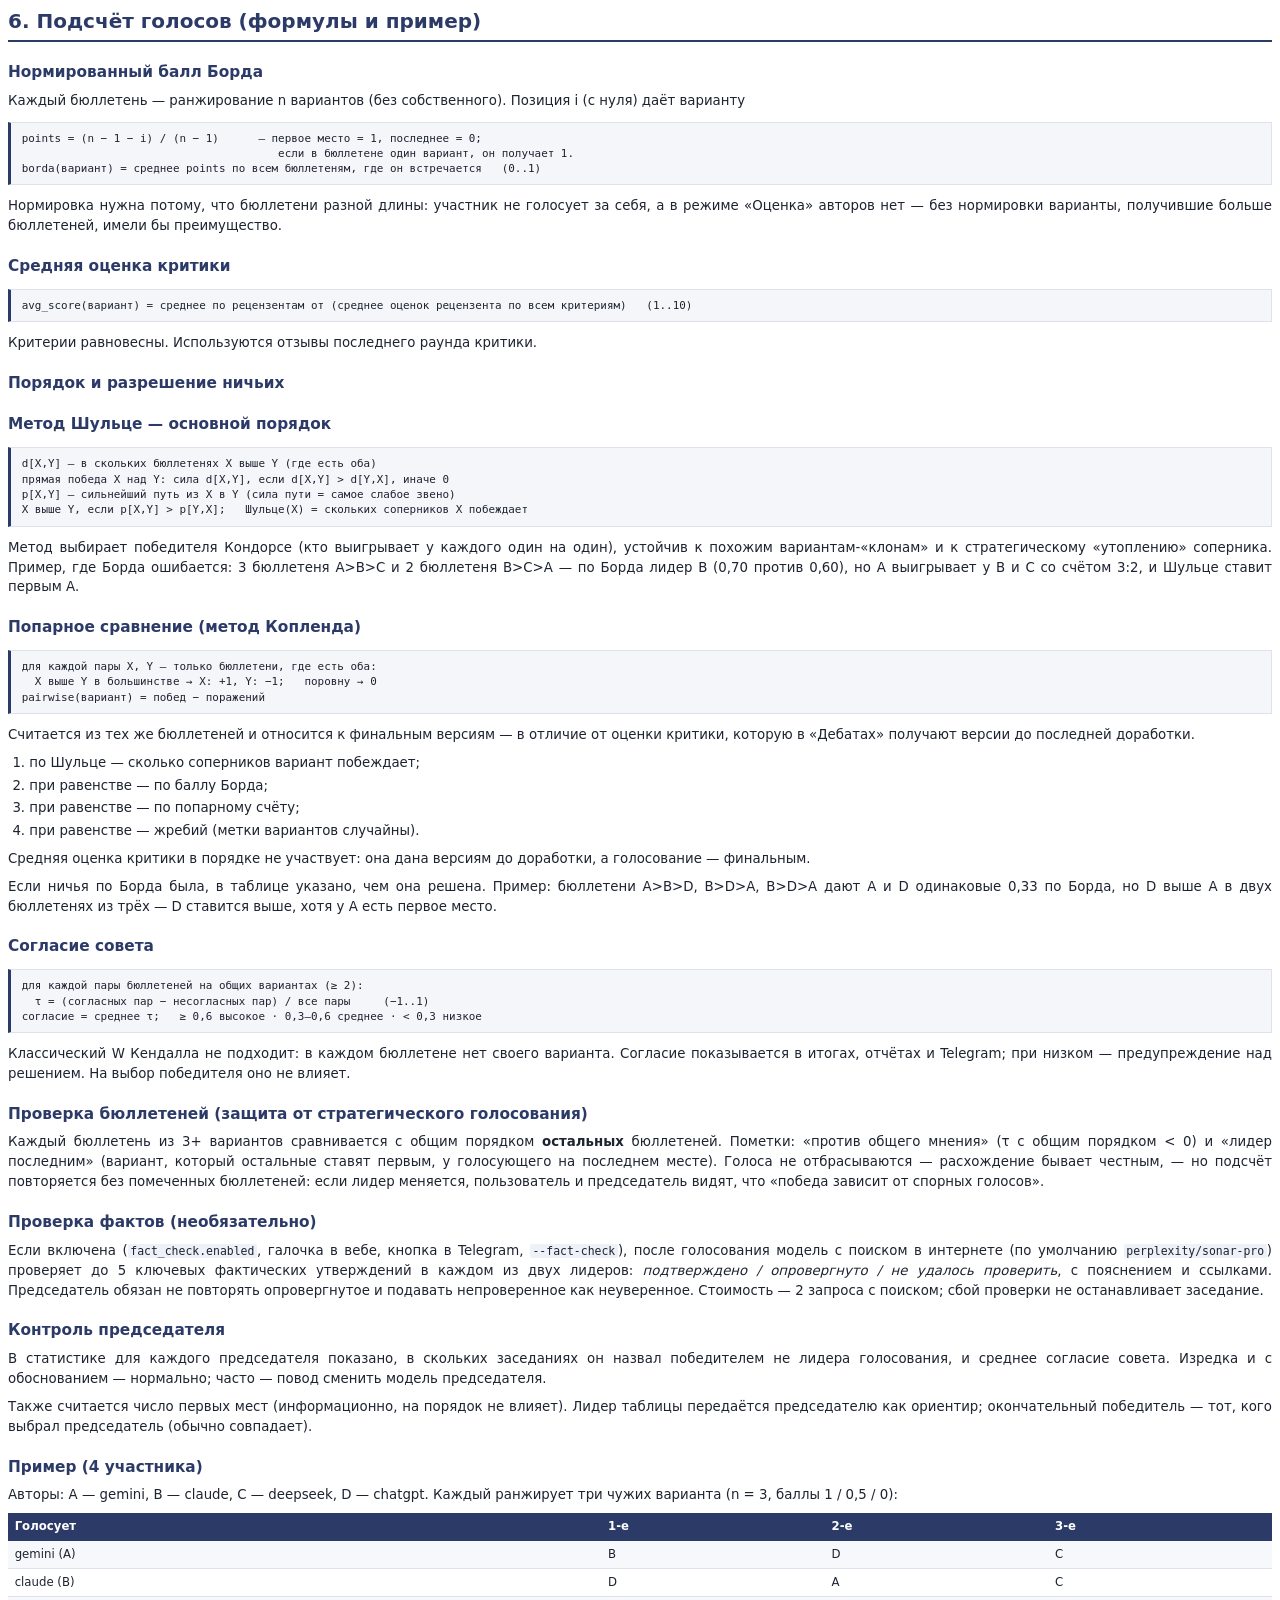
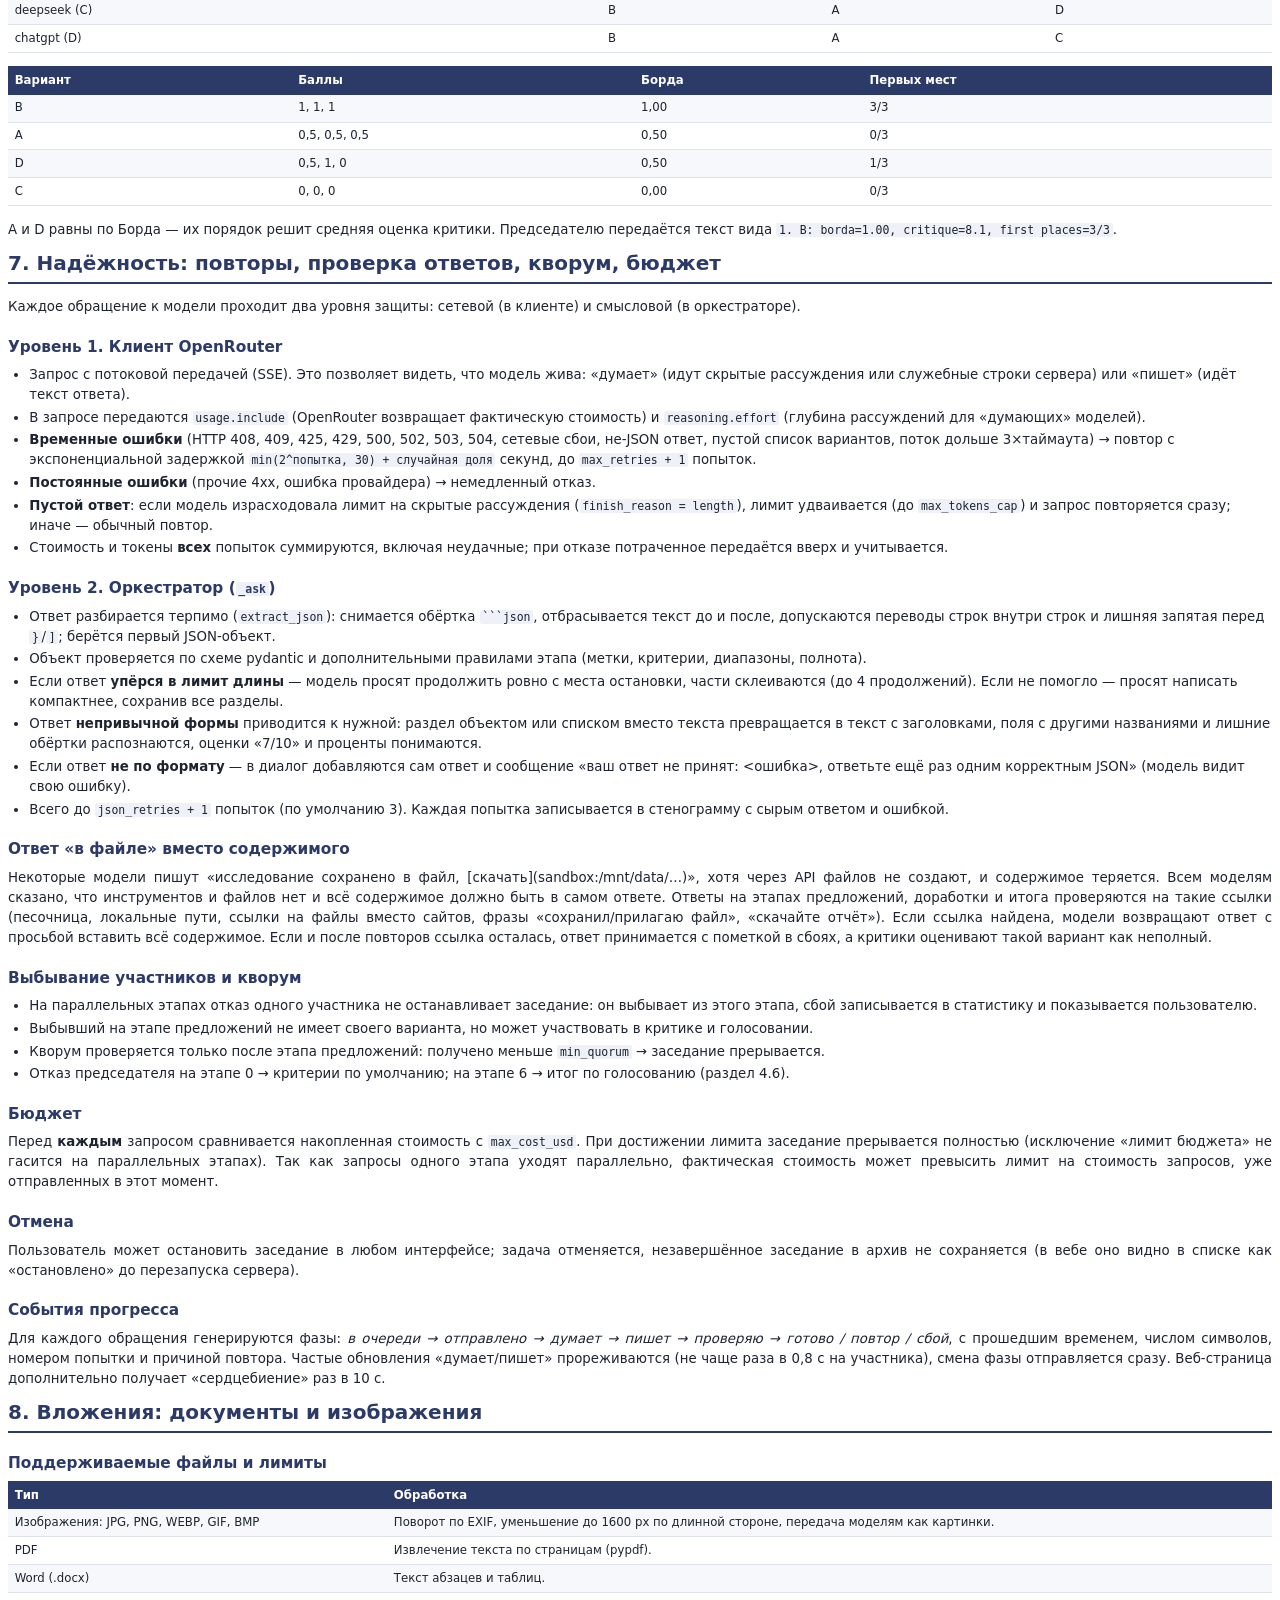
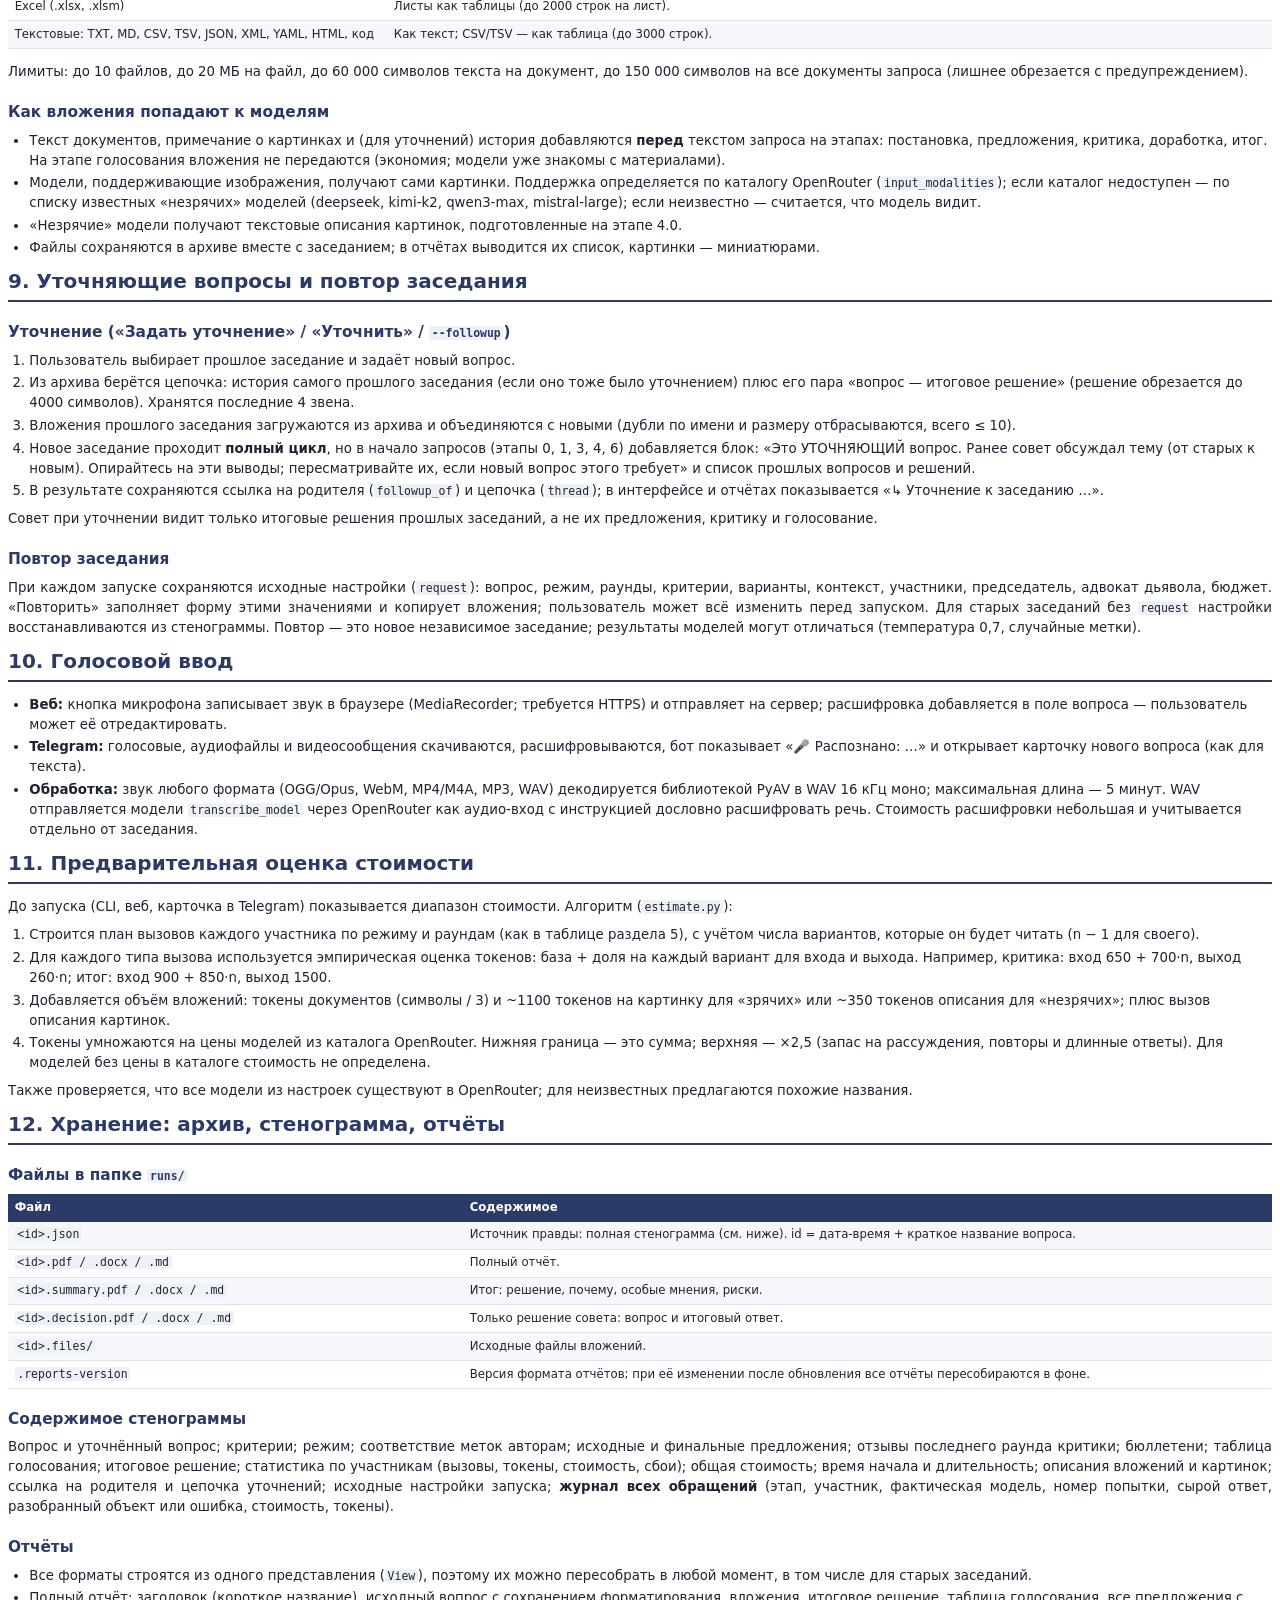
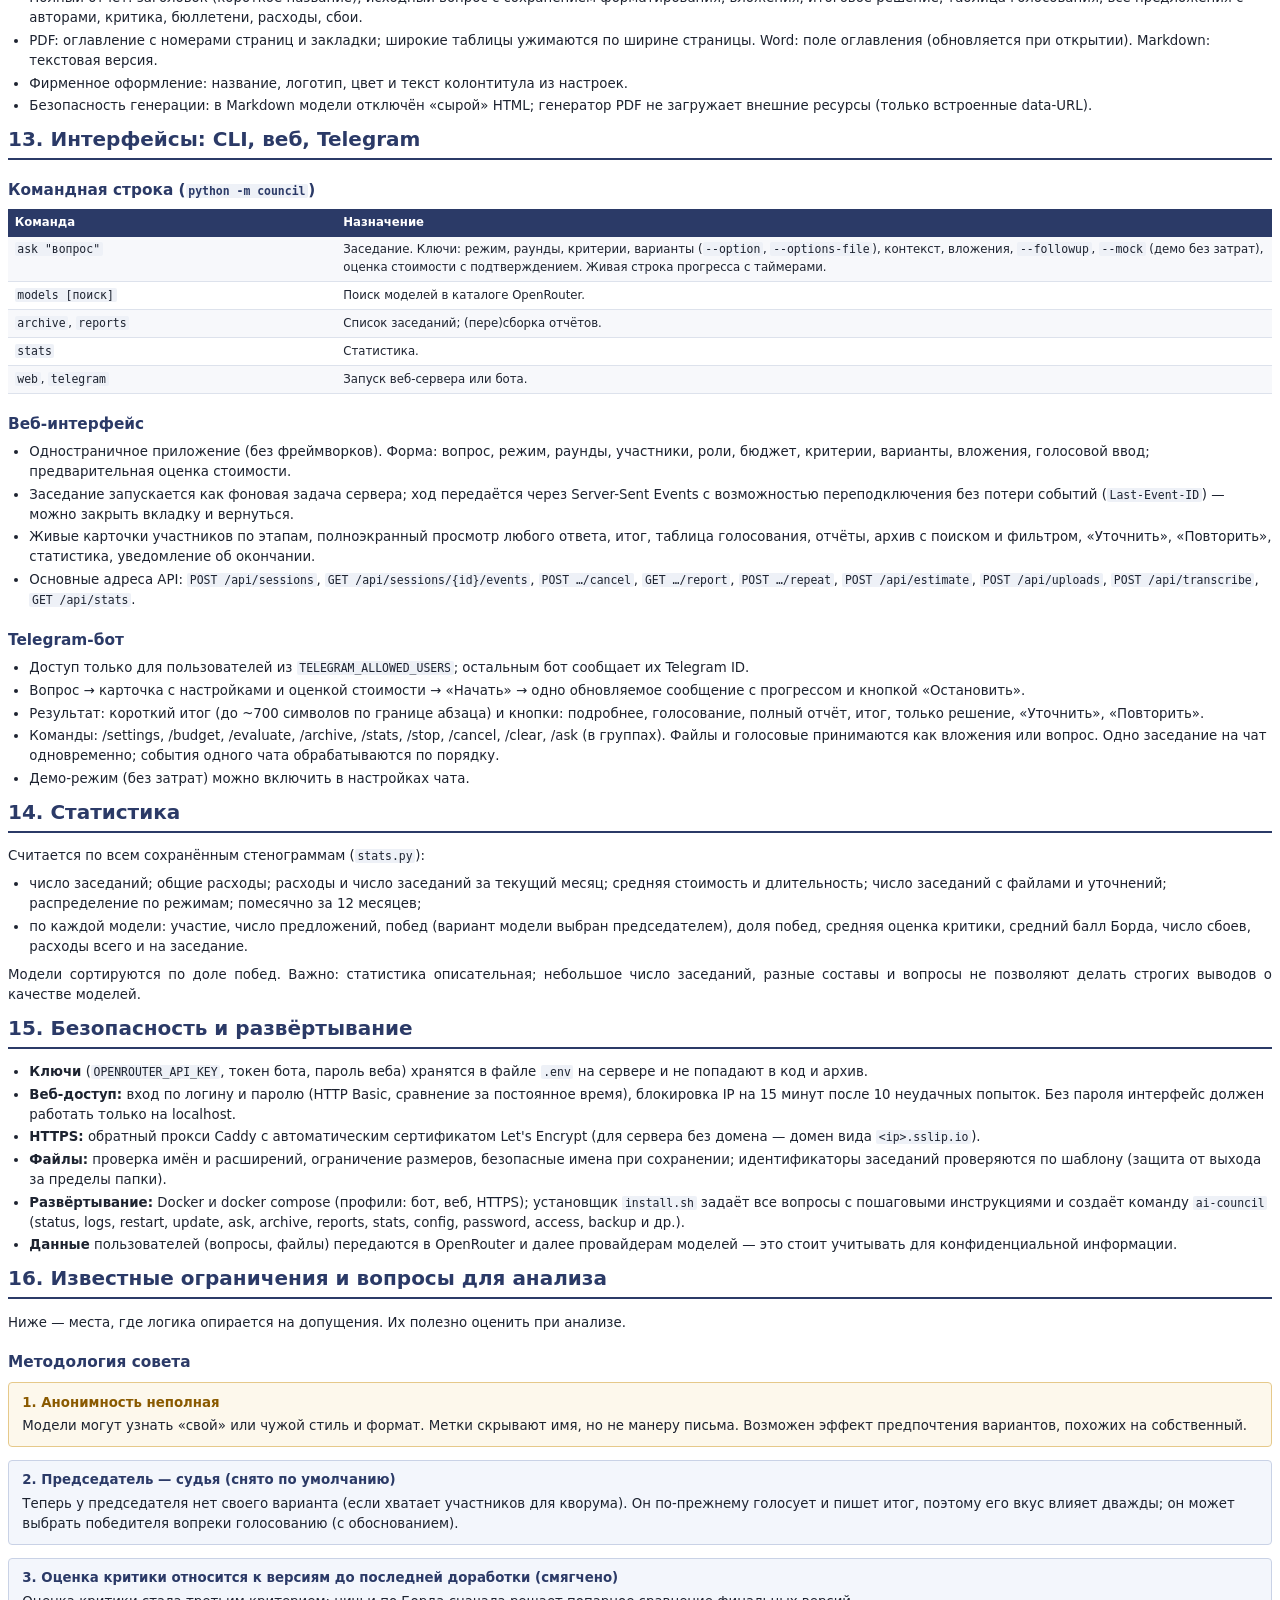
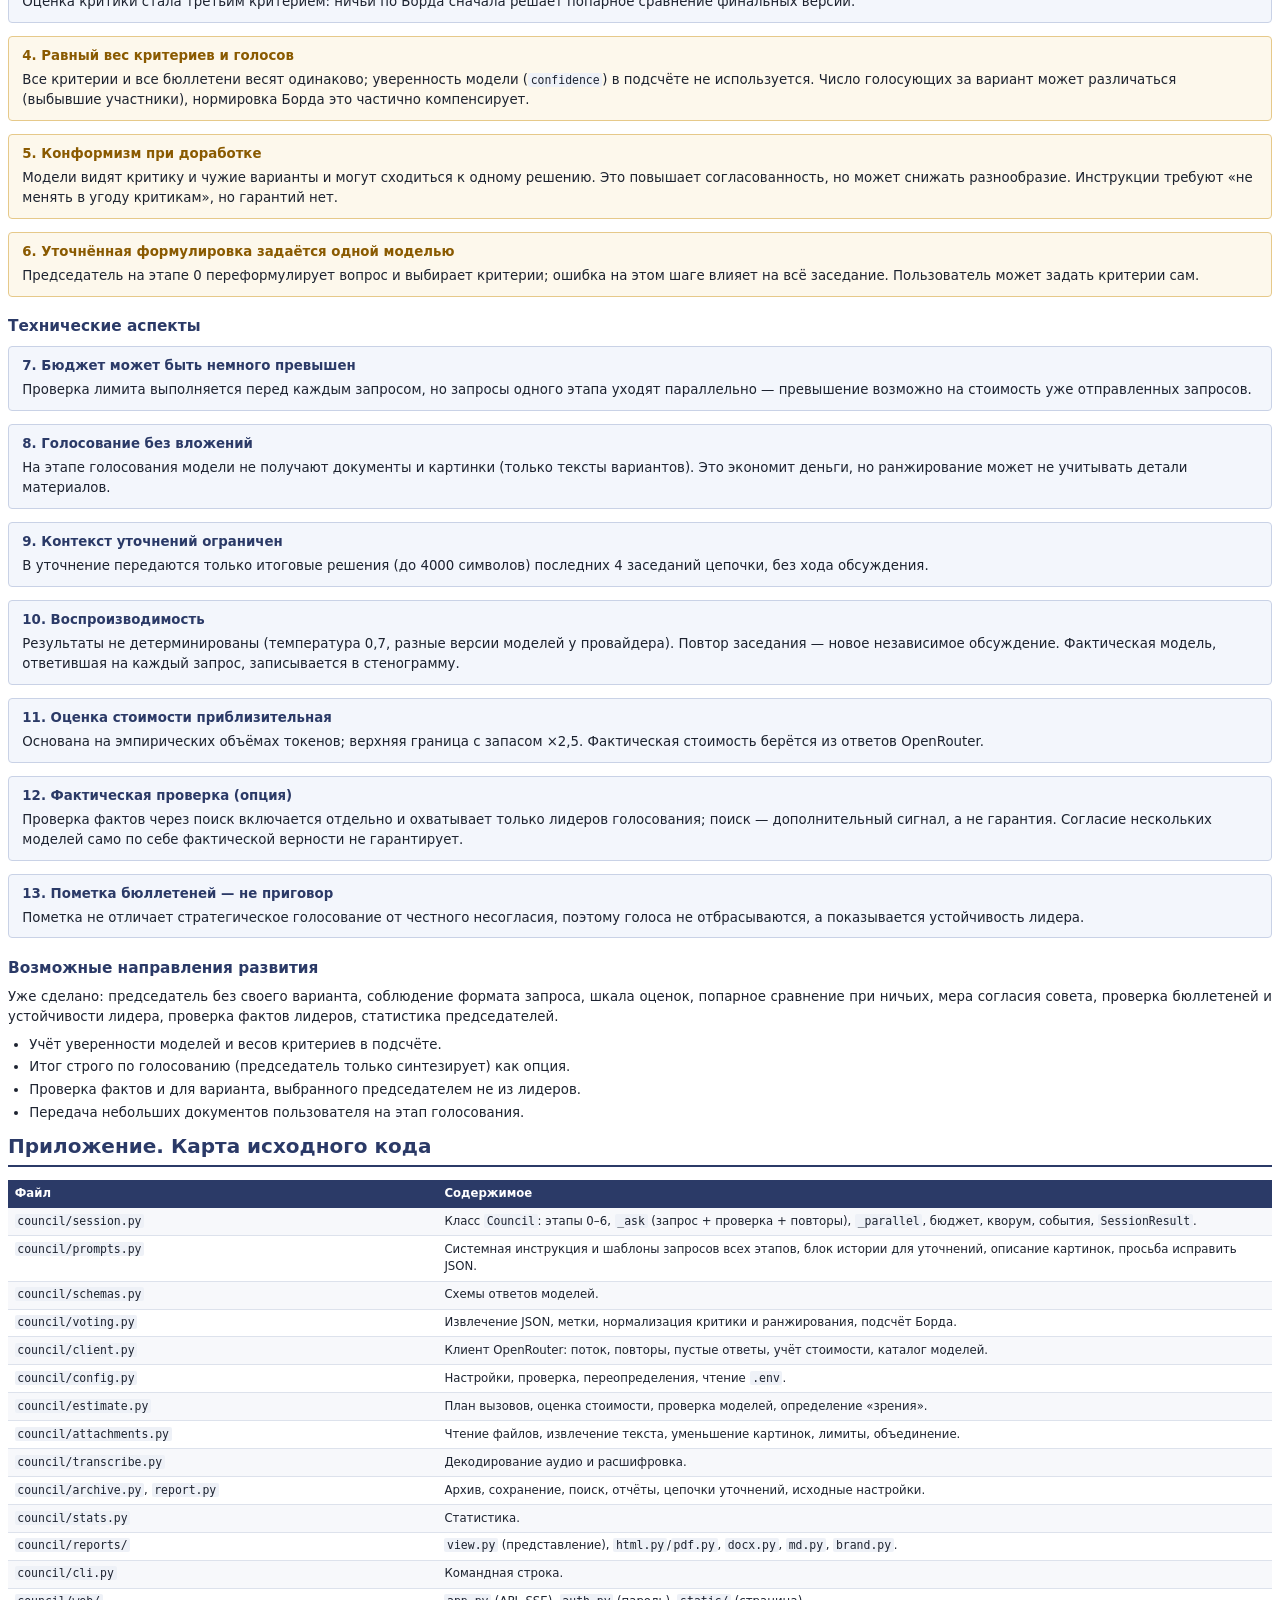
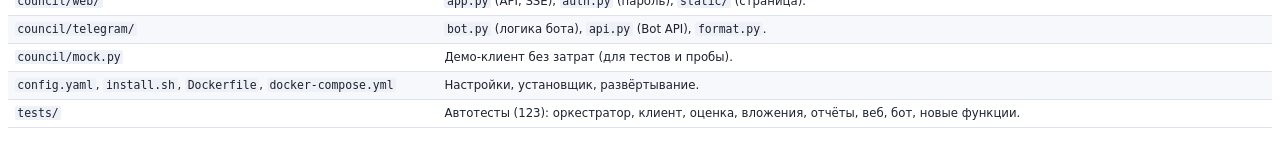
==== commit 8c555c2d: "Schulze ordering, no critique score in tie-breaks, chair follows the vote, not-accepted critique, do" ====
--- a/ai-council/docs/logic.html
+++ b/ai-council/docs/logic.html
@@ -367,7 +367,11 @@
 <p>Итоговый ответ обязан соблюдать формат, заданный пользователем; запрошенные разделы, которых не было в вариантах,
 председатель дописывает сам. Числа голосования, если он их упоминает, копируются точно. При низком согласии председатель
 должен сказать в <code>why</code>, что совет разделился.</p>
-<p>Голосование — «сильный аргумент», но председатель может выбрать иначе, обязательно обосновав это в <code>why</code>.
+<p><b>По умолчанию председатель следует голосованию</b> (<code>chair_follows_vote: true</code>): победитель — лидер подсчёта.
+Другой вариант можно назвать только по одной из причин — <i>fact</i> (проверка фактов опровергла ключевое у лидера),
+<i>risk</i> (серьёзный риск, которого нет у других), <i>process</i> (лидер не отвечает на вопрос или нарушает требования
+запроса) — и указать её в поле <code>deviation</code>; иначе ответ возвращается председателю. Отступление выделяется
+над решением и учитывается в статистике. При выключенном правиле голосование — «сильный аргумент».
 Метка победителя проверяется: она должна быть одной из существующих.</p>
 <p><b>Запасной путь:</b> если председатель не ответил или ответ некорректен после всех повторов, победителем становится лидер
 голосования, итоговым ответом — его текст без синтеза, с пометкой «Председатель не ответил; победитель определён по голосованию».</p>
@@ -418,6 +422,14 @@
 <p>Критерии равновесны. Используются отзывы последнего раунда критики.</p>
 
 <h3>Порядок и разрешение ничьих</h3>
+<h3>Метод Шульце — основной порядок</h3>
+<pre>d[X,Y] — в скольких бюллетенях X выше Y (где есть оба)
+прямая победа X над Y: сила d[X,Y], если d[X,Y] &gt; d[Y,X], иначе 0
+p[X,Y] — сильнейший путь из X в Y (сила пути = самое слабое звено)
+X выше Y, если p[X,Y] &gt; p[Y,X];   Шульце(X) = скольких соперников X побеждает</pre>
+<p>Метод выбирает победителя Кондорсе (кто выигрывает у каждого один на один), устойчив к похожим вариантам-«клонам» и
+к стратегическому «утоплению» соперника. Пример, где Борда ошибается: 3 бюллетеня A&gt;B&gt;C и 2 бюллетеня B&gt;C&gt;A — по Борда
+лидер B (0,70 против 0,60), но A выигрывает у B и C со счётом 3:2, и Шульце ставит первым A.</p>
 <h3>Попарное сравнение (метод Копленда)</h3>
 <pre>для каждой пары X, Y — только бюллетени, где есть оба:
   X выше Y в большинстве → X: +1, Y: −1;   поровну → 0
@@ -425,11 +437,12 @@
 <p>Считается из тех же бюллетеней и относится к финальным версиям — в отличие от оценки критики, которую в «Дебатах»
 получают версии до последней доработки.</p>
 <ol>
-  <li>по убыванию балла Борда;</li>
-  <li>при равенстве — по убыванию попарного счёта;</li>
-  <li>при равенстве — по убыванию средней оценки критики;</li>
-  <li>при равенстве — по алфавиту метки (фактически жребий: метки случайны).</li>
+  <li>по Шульце — сколько соперников вариант побеждает;</li>
+  <li>при равенстве — по баллу Борда;</li>
+  <li>при равенстве — по попарному счёту;</li>
+  <li>при равенстве — жребий (метки вариантов случайны).</li>
 </ol>
+<p>Средняя оценка критики в порядке не участвует: она дана версиям до доработки, а голосование — финальным.</p>
 <p>Если ничья по Борда была, в таблице указано, чем она решена. Пример: бюллетени A&gt;B&gt;D, B&gt;D&gt;A, B&gt;D&gt;A дают A и D
 одинаковые 0,33 по Борда, но D выше A в двух бюллетенях из трёх — D ставится выше, хотя у A есть первое место.</p>
 <h3>Согласие совета</h3>
@@ -791,7 +804,7 @@
 <tr><td><code>council/telegram/</code></td><td><code>bot.py</code> (логика бота), <code>api.py</code> (Bot API), <code>format.py</code>.</td></tr>
 <tr><td><code>council/mock.py</code></td><td>Демо-клиент без затрат (для тестов и пробы).</td></tr>
 <tr><td><code>config.yaml</code>, <code>install.sh</code>, <code>Dockerfile</code>, <code>docker-compose.yml</code></td><td>Настройки, установщик, развёртывание.</td></tr>
-<tr><td><code>tests/</code></td><td>Автотесты (108): оркестратор, клиент, оценка, вложения, отчёты, веб, бот, новые функции.</td></tr>
+<tr><td><code>tests/</code></td><td>Автотесты (123): оркестратор, клиент, оценка, вложения, отчёты, веб, бот, новые функции.</td></tr>
 </table>
 
 </body>
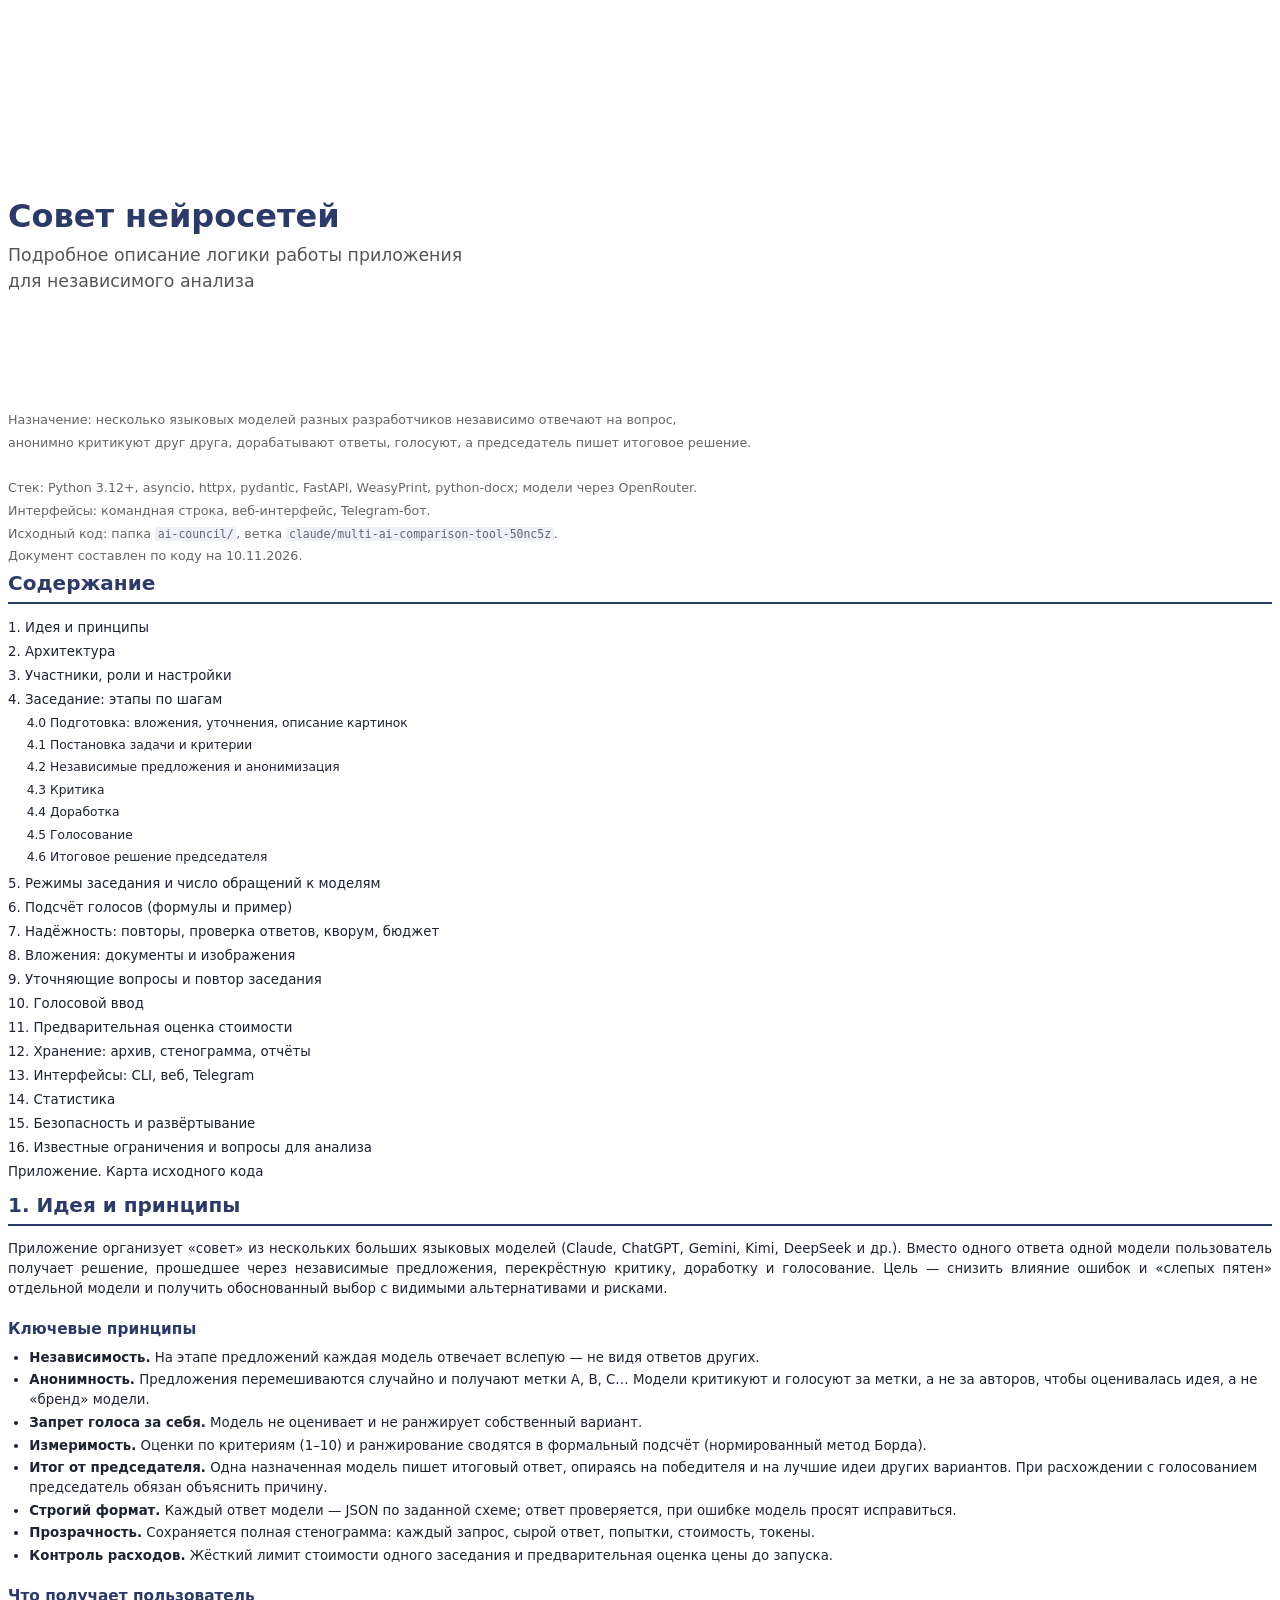
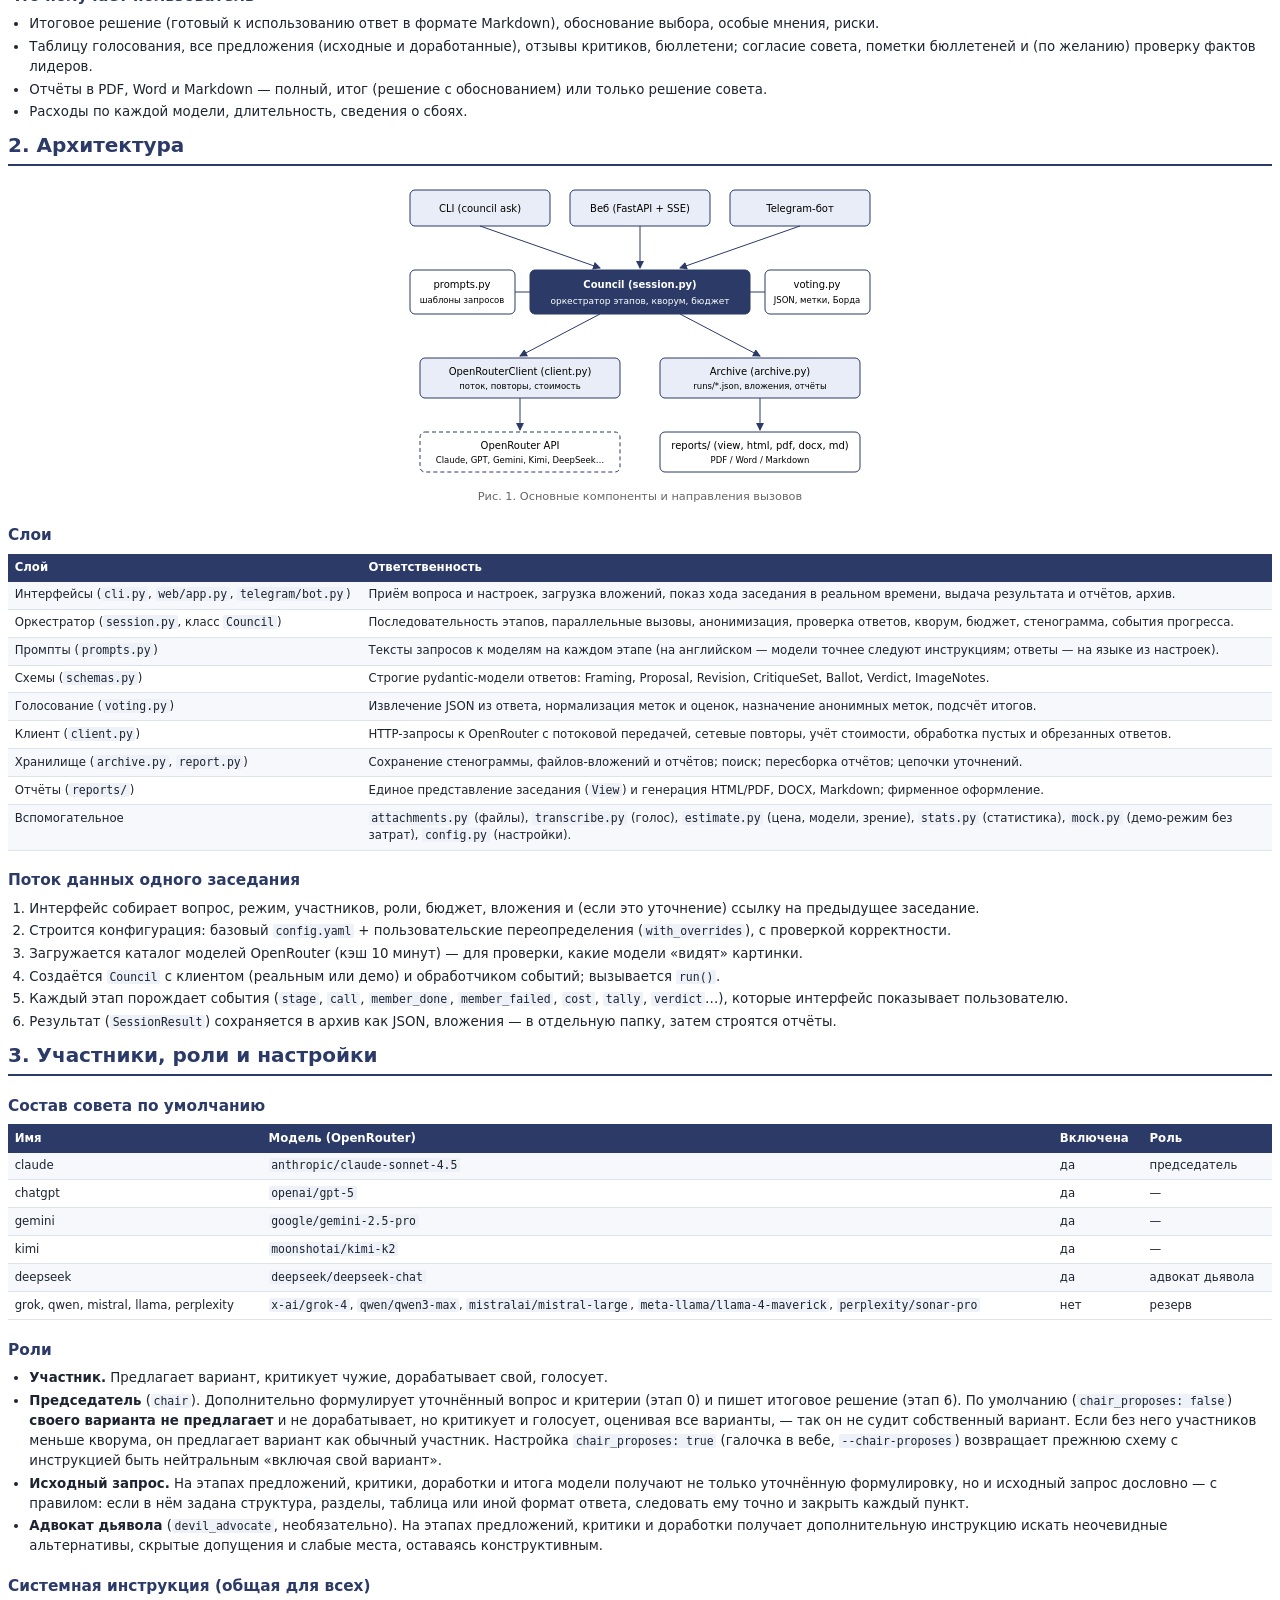
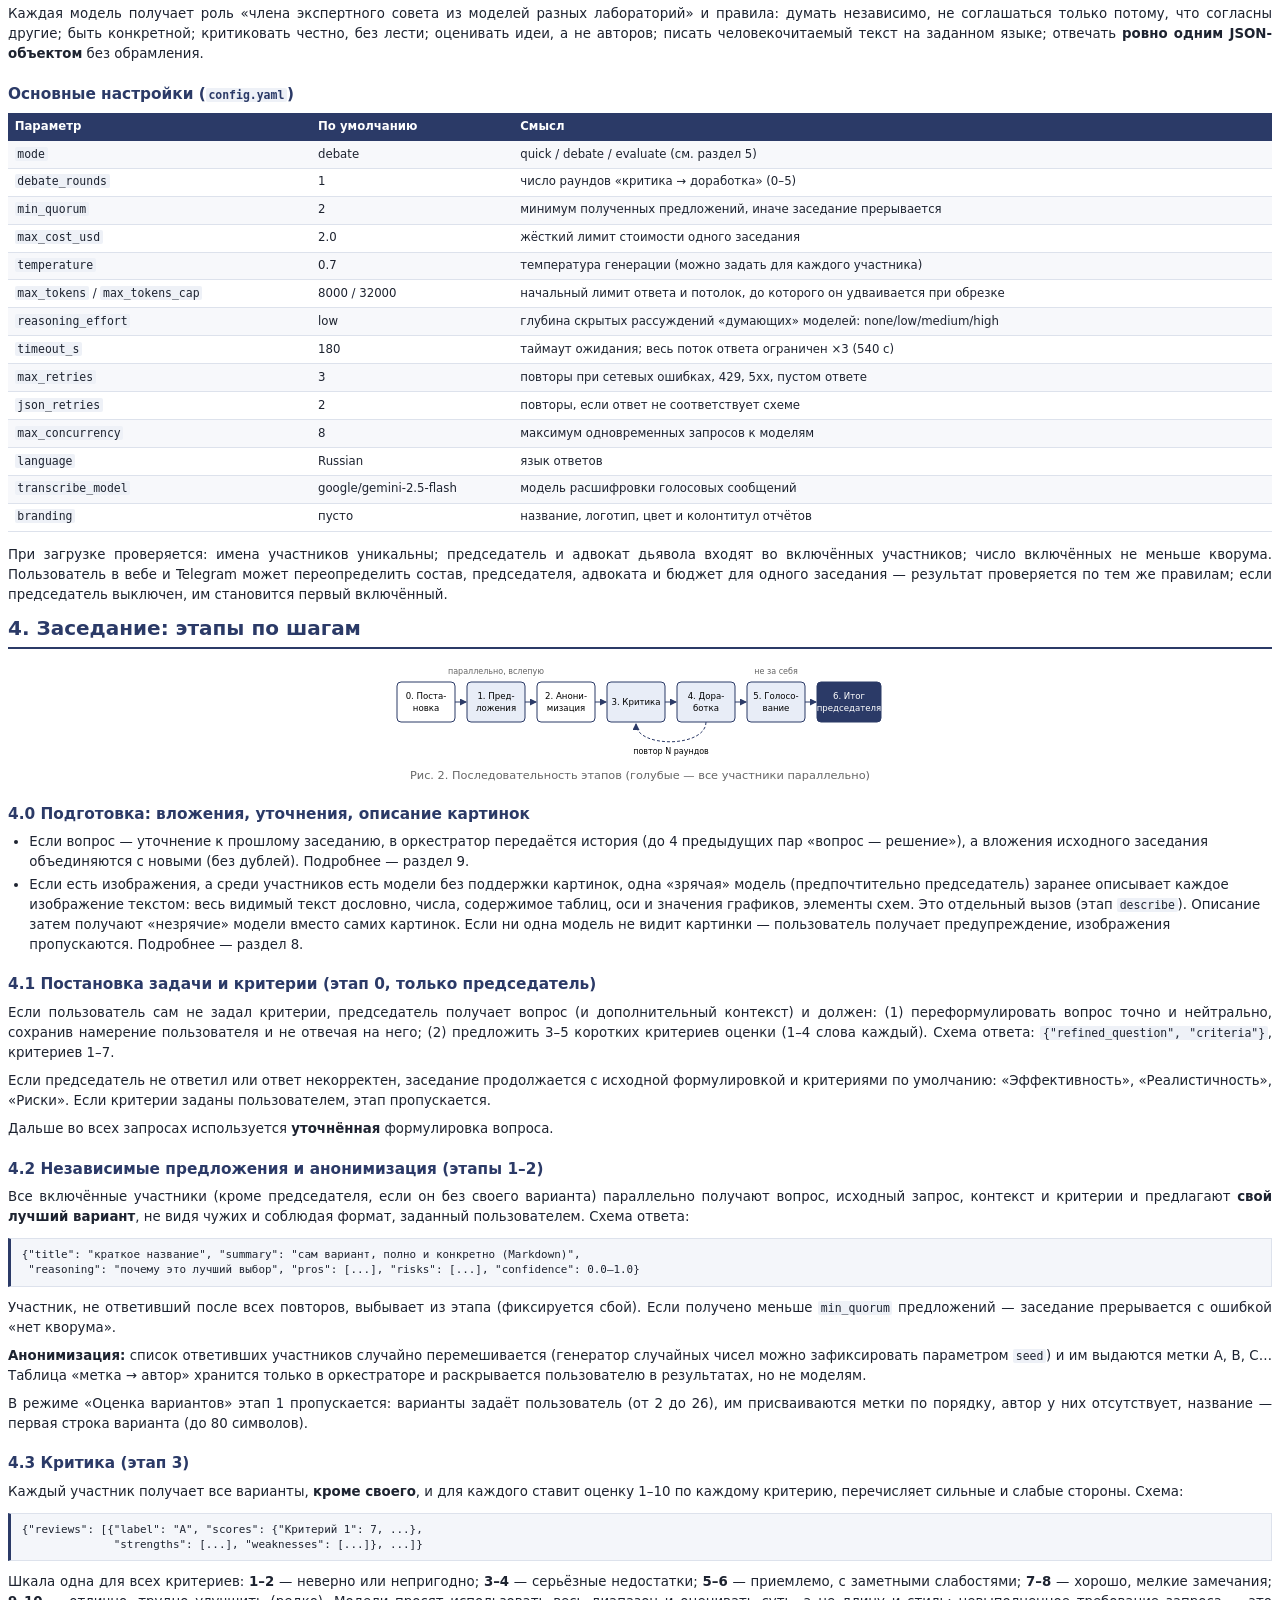
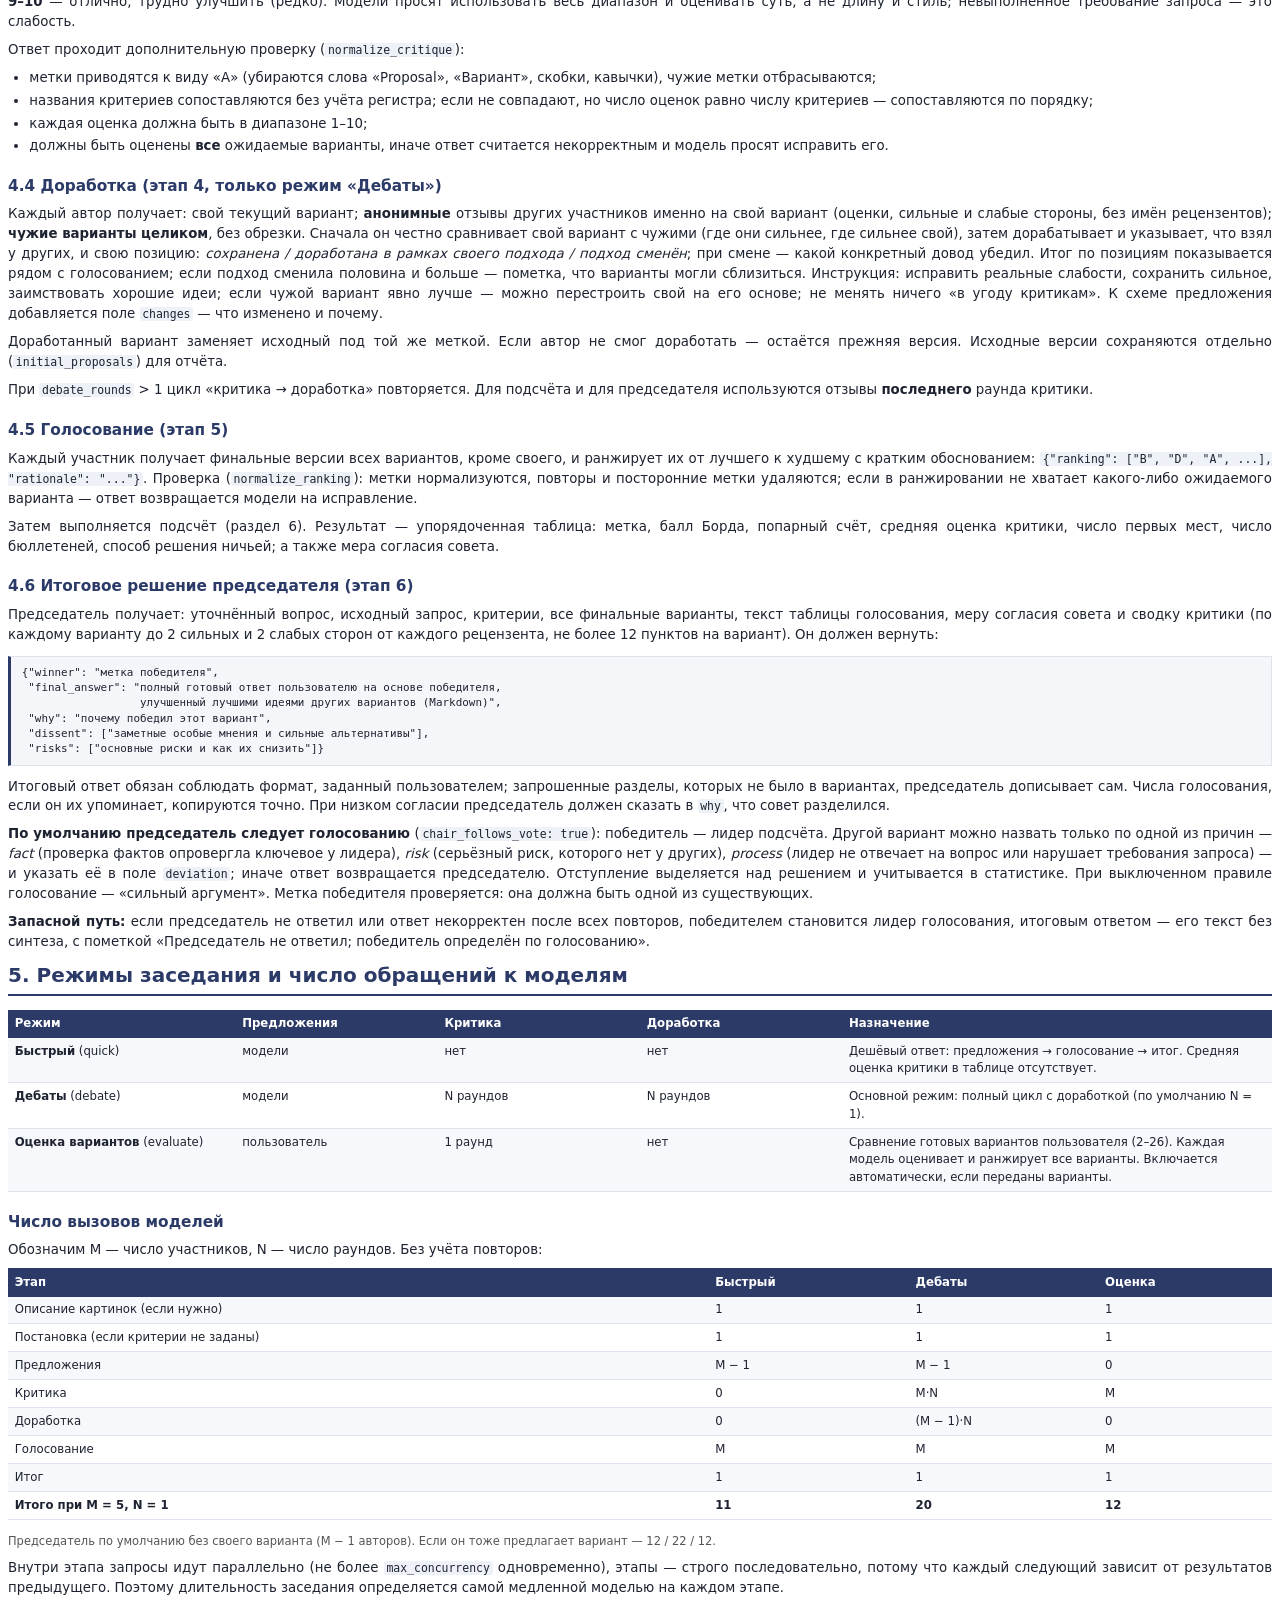
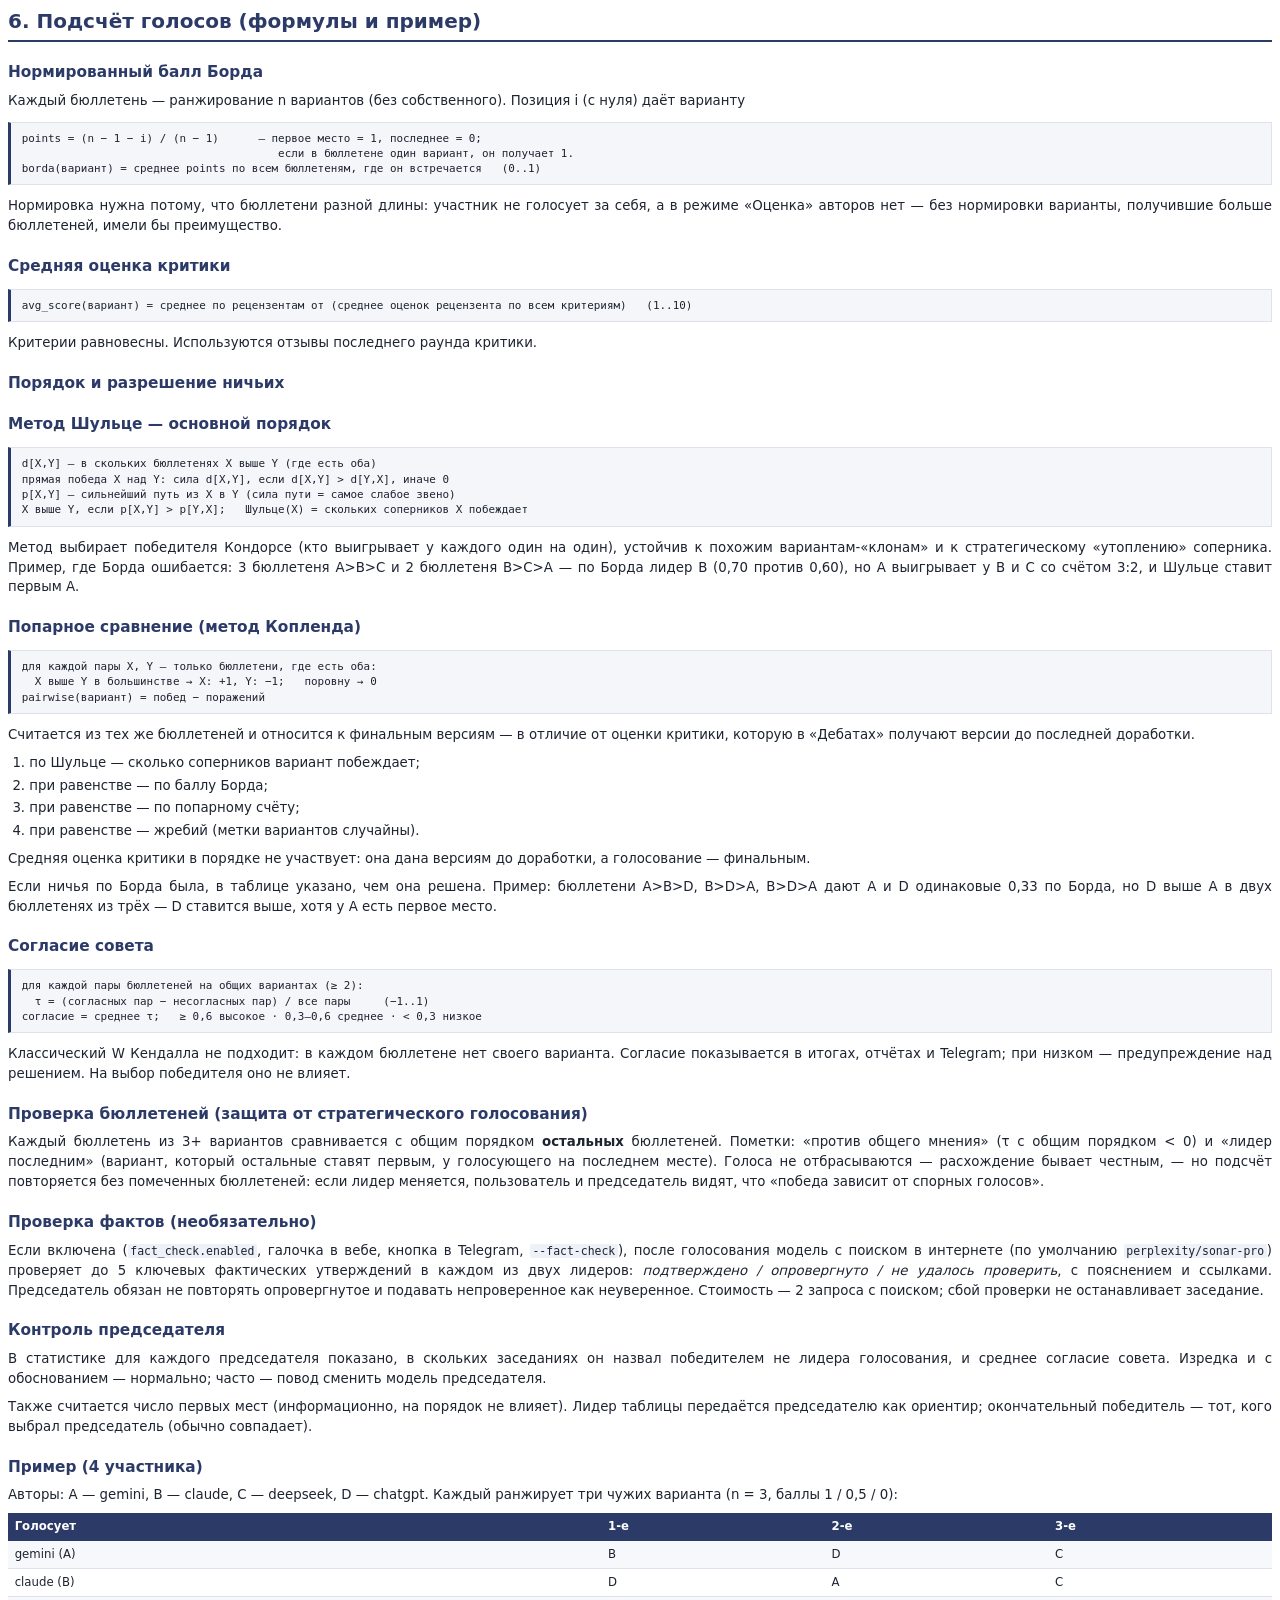
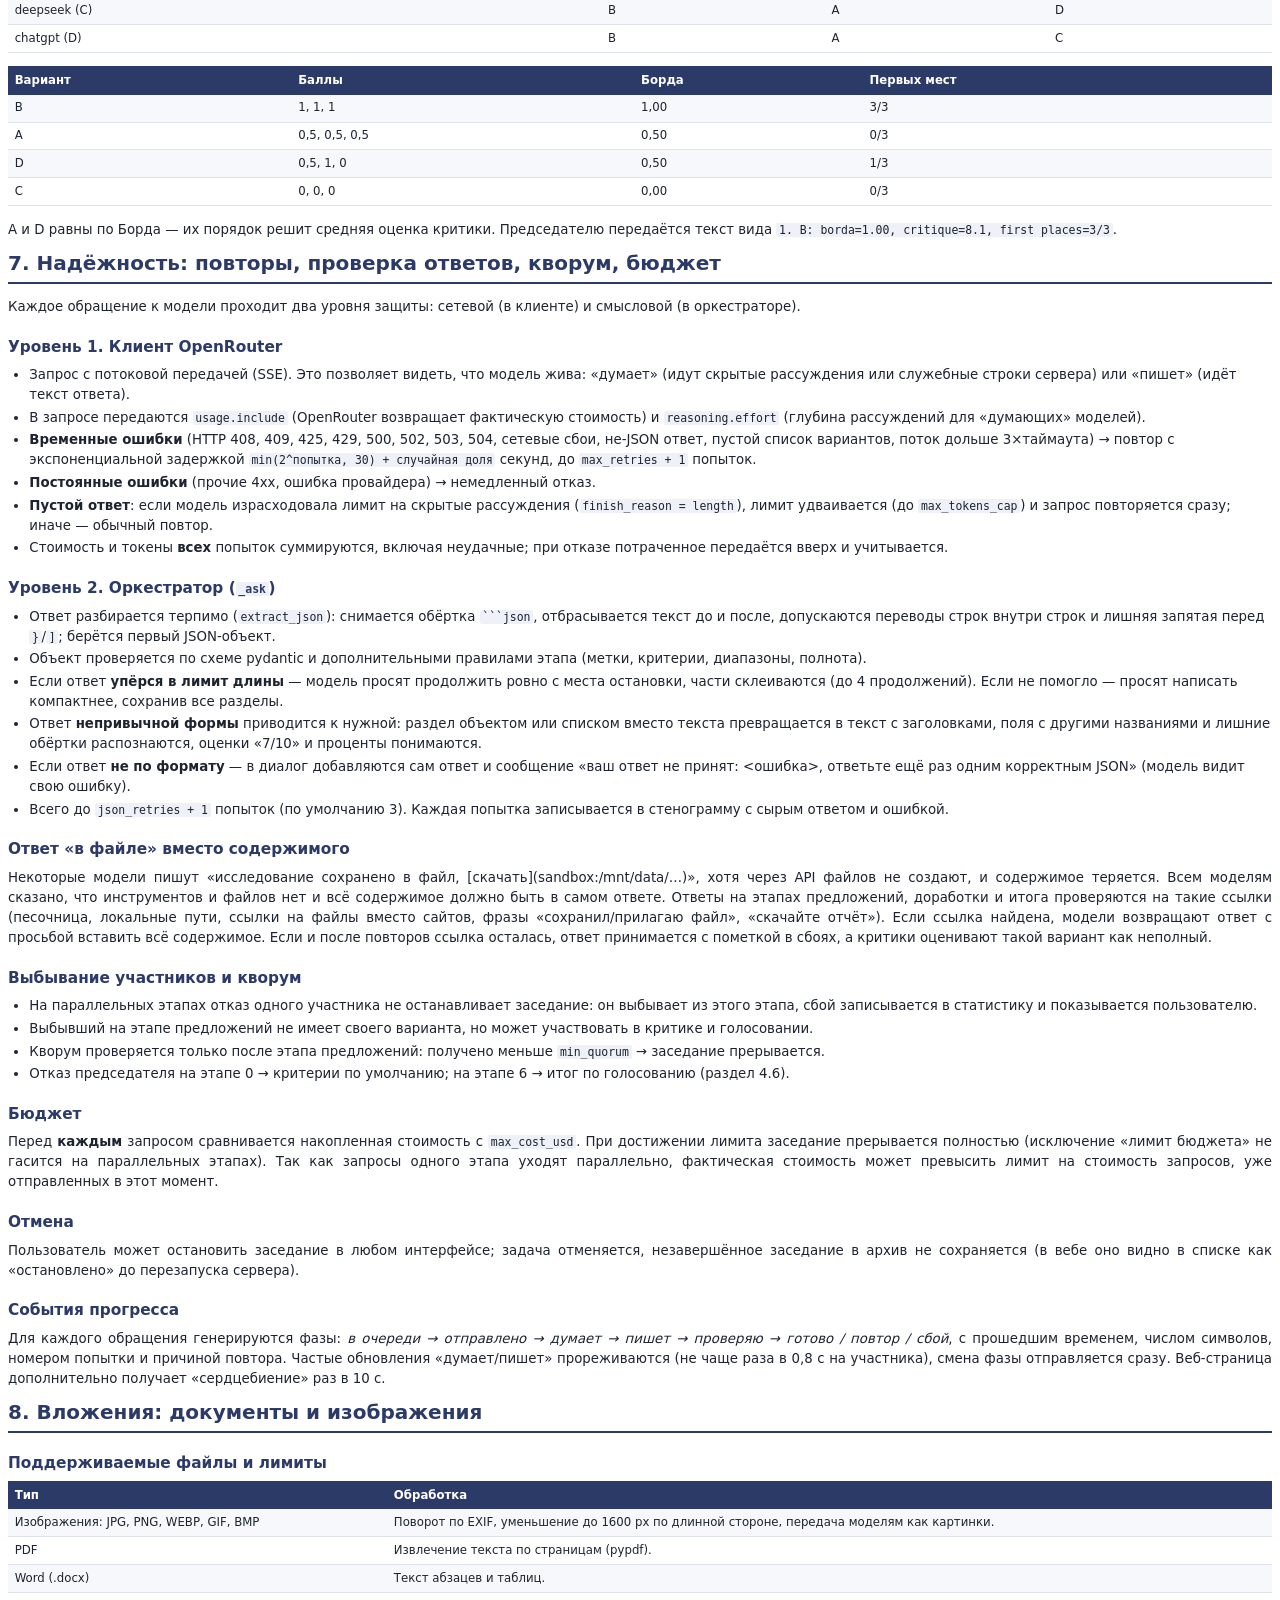
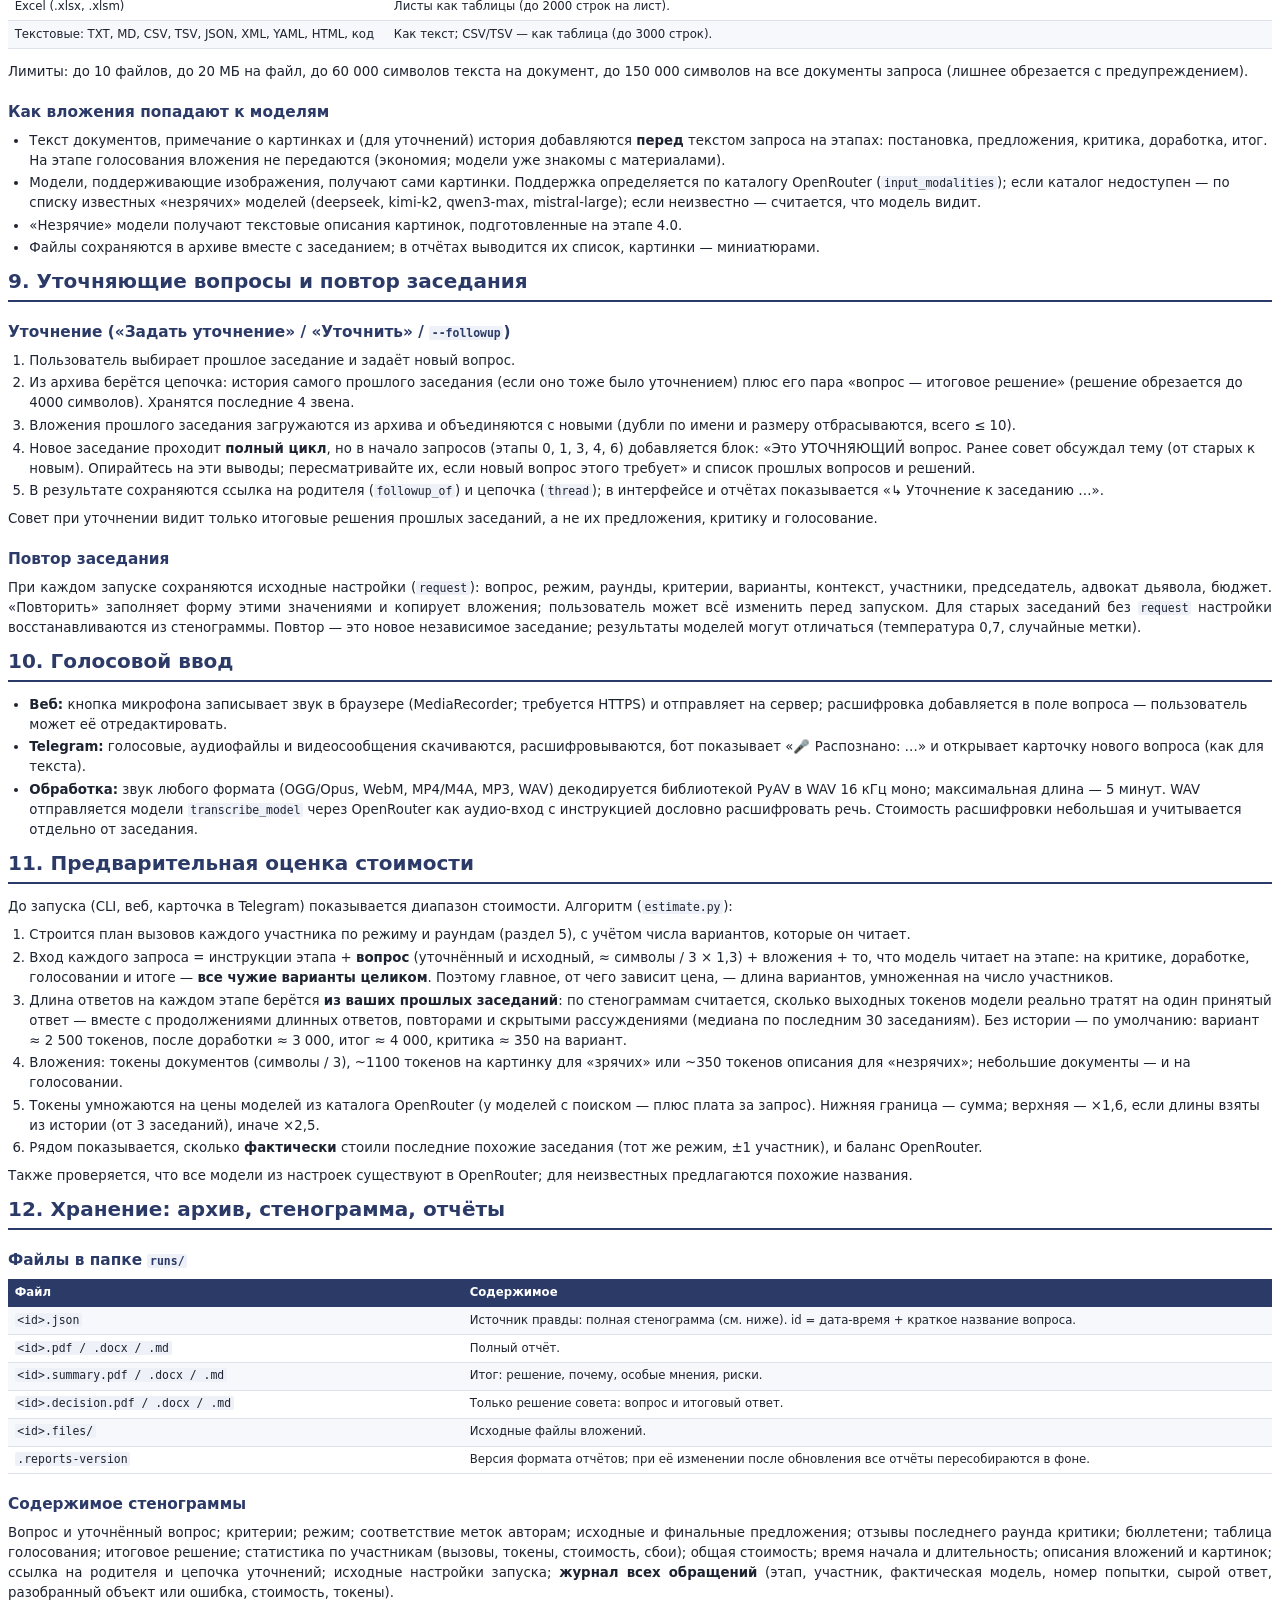
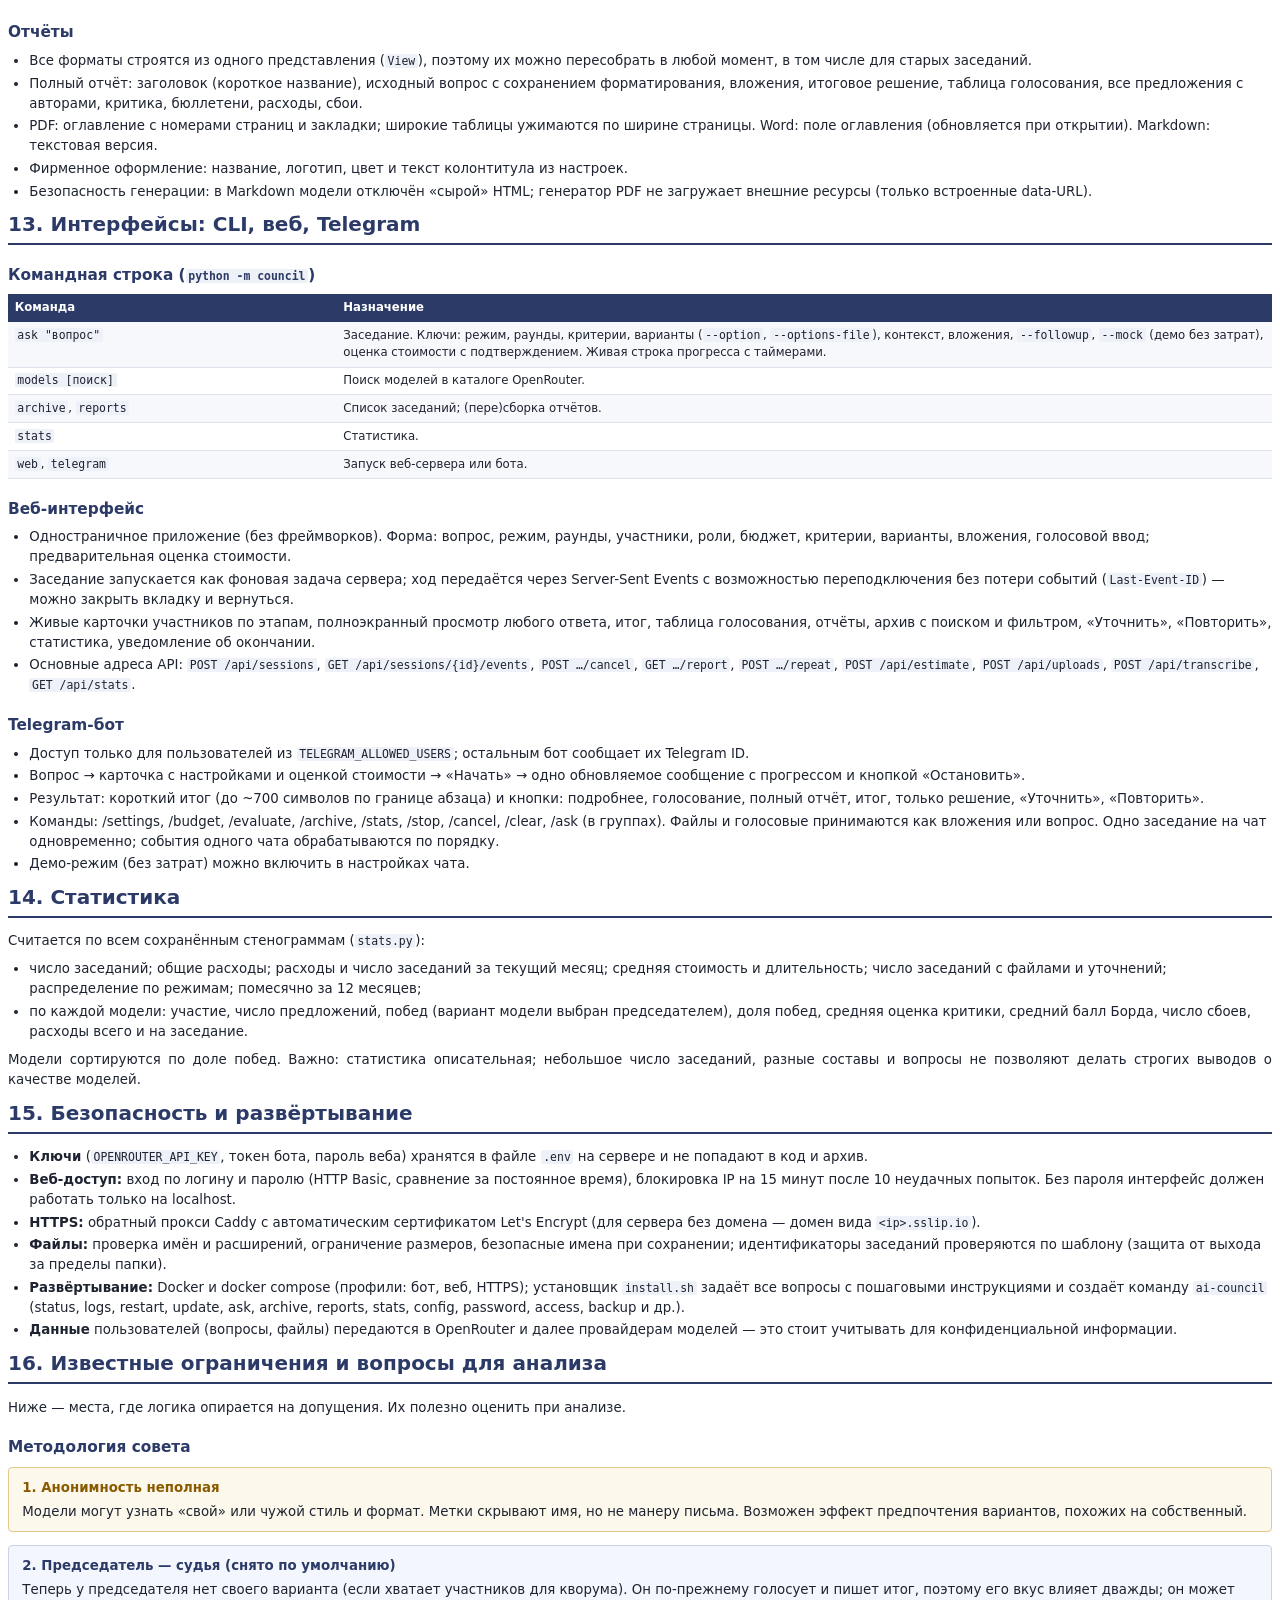
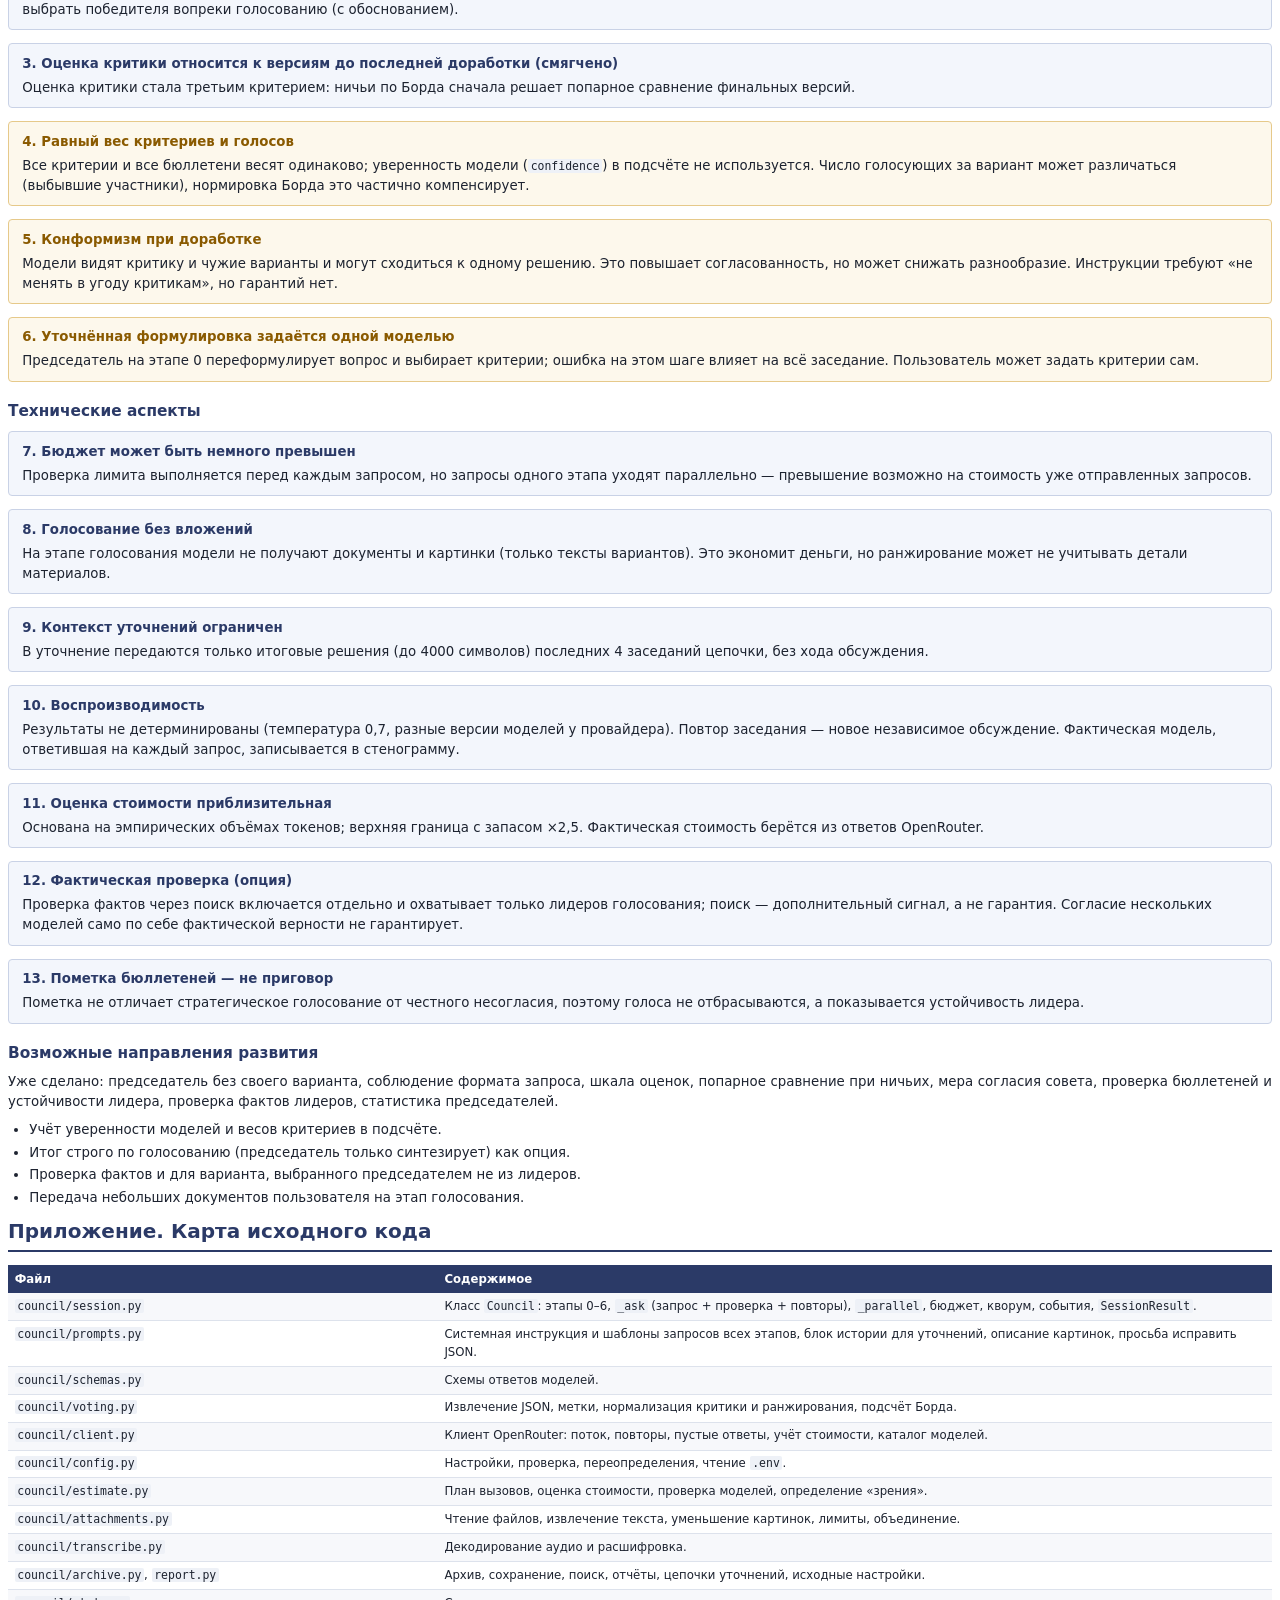
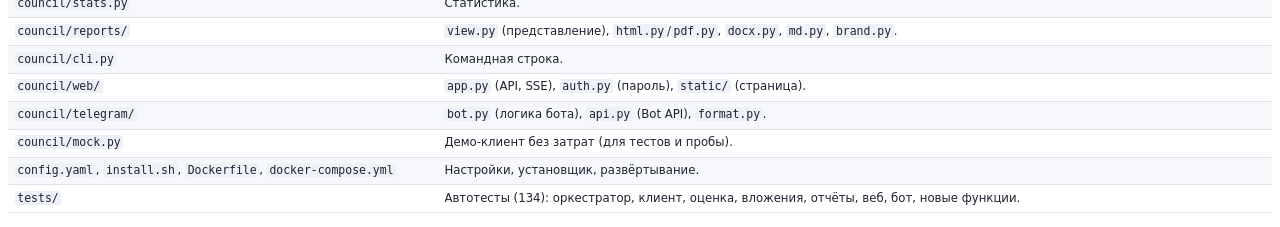
==== commit c4b06046: "Realistic cost estimate: question length, full proposals as input, lengths learned from past session" ====
--- a/ai-council/docs/logic.html
+++ b/ai-council/docs/logic.html
@@ -617,14 +617,20 @@
 <h2 id="s11">11. Предварительная оценка стоимости</h2>
 <p>До запуска (CLI, веб, карточка в Telegram) показывается диапазон стоимости. Алгоритм (<code>estimate.py</code>):</p>
 <ol>
-  <li>Строится план вызовов каждого участника по режиму и раундам (как в таблице раздела 5), с учётом числа вариантов,
-      которые он будет читать (n − 1 для своего).</li>
-  <li>Для каждого типа вызова используется эмпирическая оценка токенов: база + доля на каждый вариант для входа и выхода.
-      Например, критика: вход 650 + 700·n, выход 260·n; итог: вход 900 + 850·n, выход 1500.</li>
-  <li>Добавляется объём вложений: токены документов (символы / 3) и ~1100 токенов на картинку для «зрячих» или ~350 токенов
-      описания для «незрячих»; плюс вызов описания картинок.</li>
-  <li>Токены умножаются на цены моделей из каталога OpenRouter. Нижняя граница — это сумма; верхняя — ×2,5
-      (запас на рассуждения, повторы и длинные ответы). Для моделей без цены в каталоге стоимость не определена.</li>
+  <li>Строится план вызовов каждого участника по режиму и раундам (раздел 5), с учётом числа вариантов, которые он читает.</li>
+  <li>Вход каждого запроса = инструкции этапа + <b>вопрос</b> (уточнённый и исходный, ≈ символы / 3 × 1,3) + вложения +
+      то, что модель читает на этапе: на критике, доработке, голосовании и итоге — <b>все чужие варианты целиком</b>.
+      Поэтому главное, от чего зависит цена, — длина вариантов, умноженная на число участников.</li>
+  <li>Длина ответов на каждом этапе берётся <b>из ваших прошлых заседаний</b>: по стенограммам считается, сколько выходных
+      токенов модели реально тратят на один принятый ответ — вместе с продолжениями длинных ответов, повторами и скрытыми
+      рассуждениями (медиана по последним 30 заседаниям). Без истории — по умолчанию: вариант ≈ 2 500 токенов,
+      после доработки ≈ 3 000, итог ≈ 4 000, критика ≈ 350 на вариант.</li>
+  <li>Вложения: токены документов (символы / 3), ~1100 токенов на картинку для «зрячих» или ~350 токенов описания для
+      «незрячих»; небольшие документы — и на голосовании.</li>
+  <li>Токены умножаются на цены моделей из каталога OpenRouter (у моделей с поиском — плюс плата за запрос).
+      Нижняя граница — сумма; верхняя — ×1,6, если длины взяты из истории (от 3 заседаний), иначе ×2,5.</li>
+  <li>Рядом показывается, сколько <b>фактически</b> стоили последние похожие заседания (тот же режим, ±1 участник),
+      и баланс OpenRouter.</li>
 </ol>
 <p>Также проверяется, что все модели из настроек существуют в OpenRouter; для неизвестных предлагаются похожие названия.</p>
 
@@ -804,7 +810,7 @@
 <tr><td><code>council/telegram/</code></td><td><code>bot.py</code> (логика бота), <code>api.py</code> (Bot API), <code>format.py</code>.</td></tr>
 <tr><td><code>council/mock.py</code></td><td>Демо-клиент без затрат (для тестов и пробы).</td></tr>
 <tr><td><code>config.yaml</code>, <code>install.sh</code>, <code>Dockerfile</code>, <code>docker-compose.yml</code></td><td>Настройки, установщик, развёртывание.</td></tr>
-<tr><td><code>tests/</code></td><td>Автотесты (123): оркестратор, клиент, оценка, вложения, отчёты, веб, бот, новые функции.</td></tr>
+<tr><td><code>tests/</code></td><td>Автотесты (134): оркестратор, клиент, оценка, вложения, отчёты, веб, бот, новые функции.</td></tr>
 </table>
 
 </body>
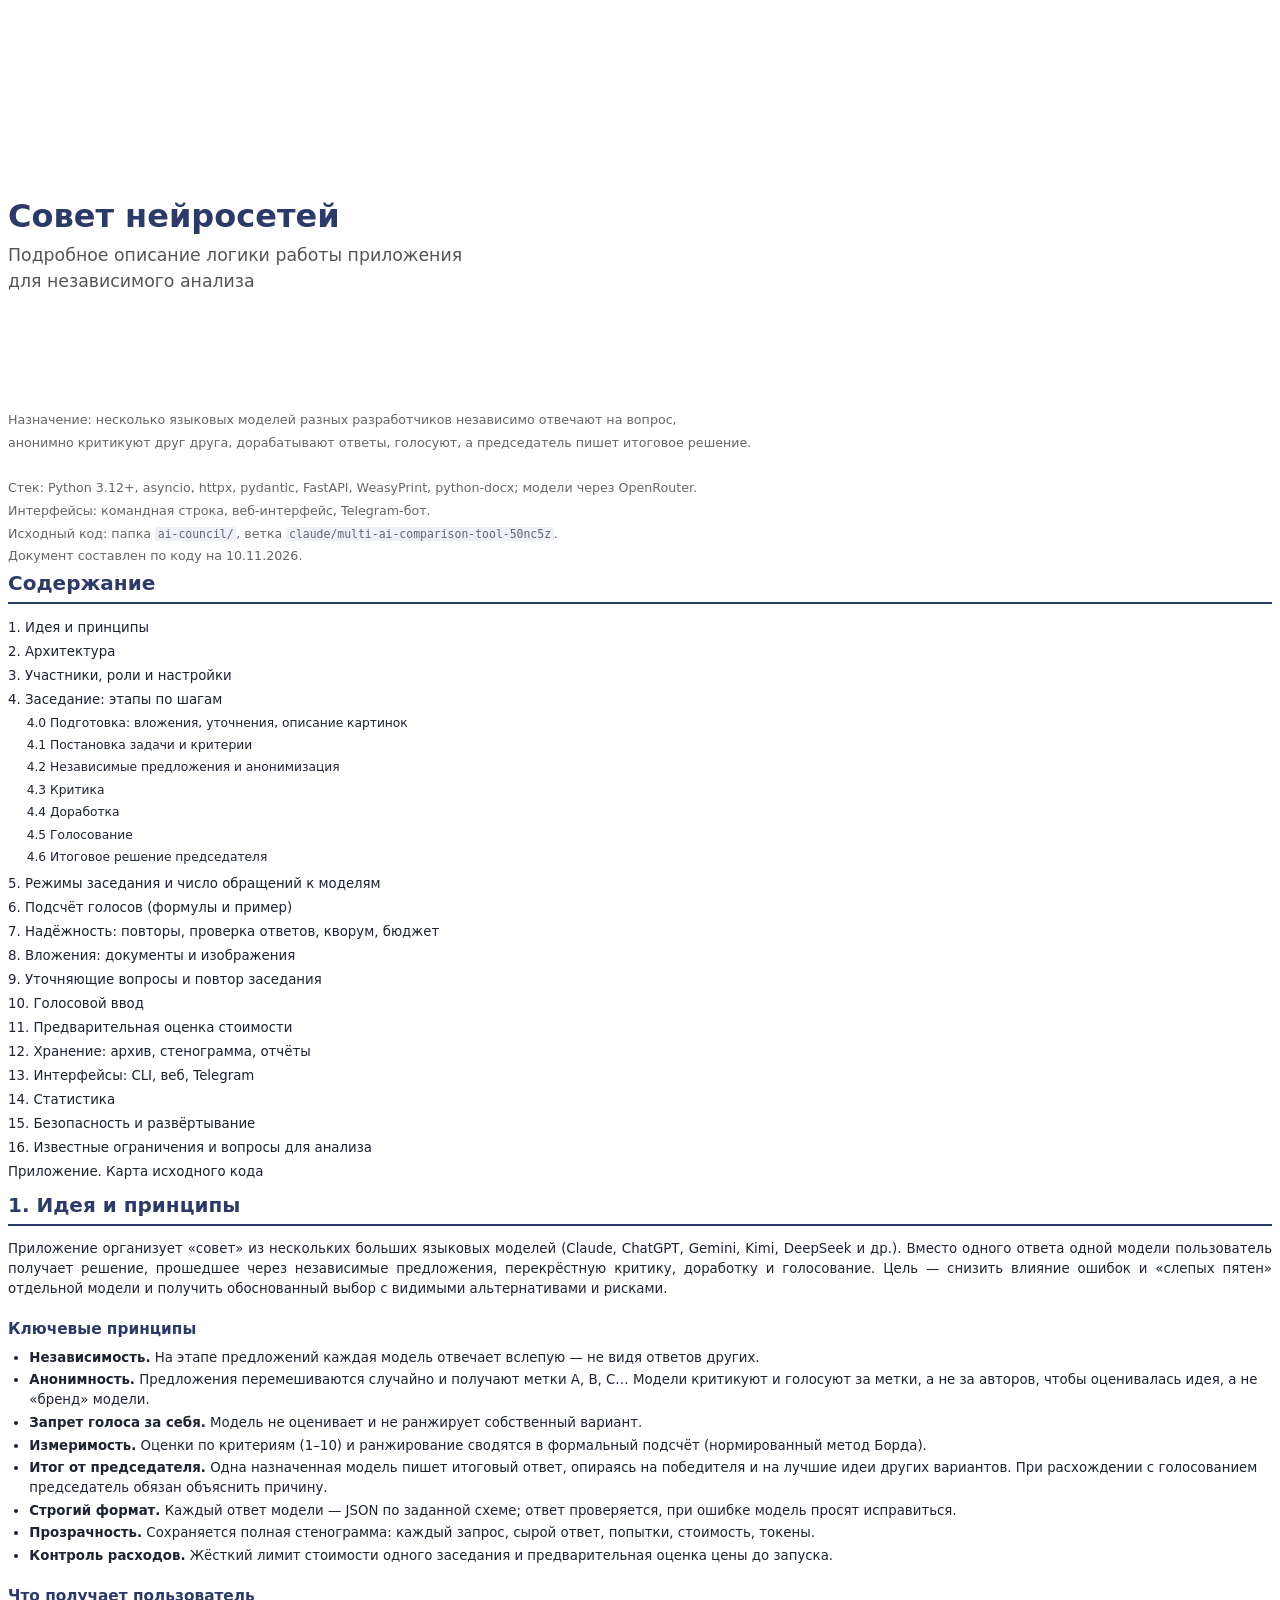
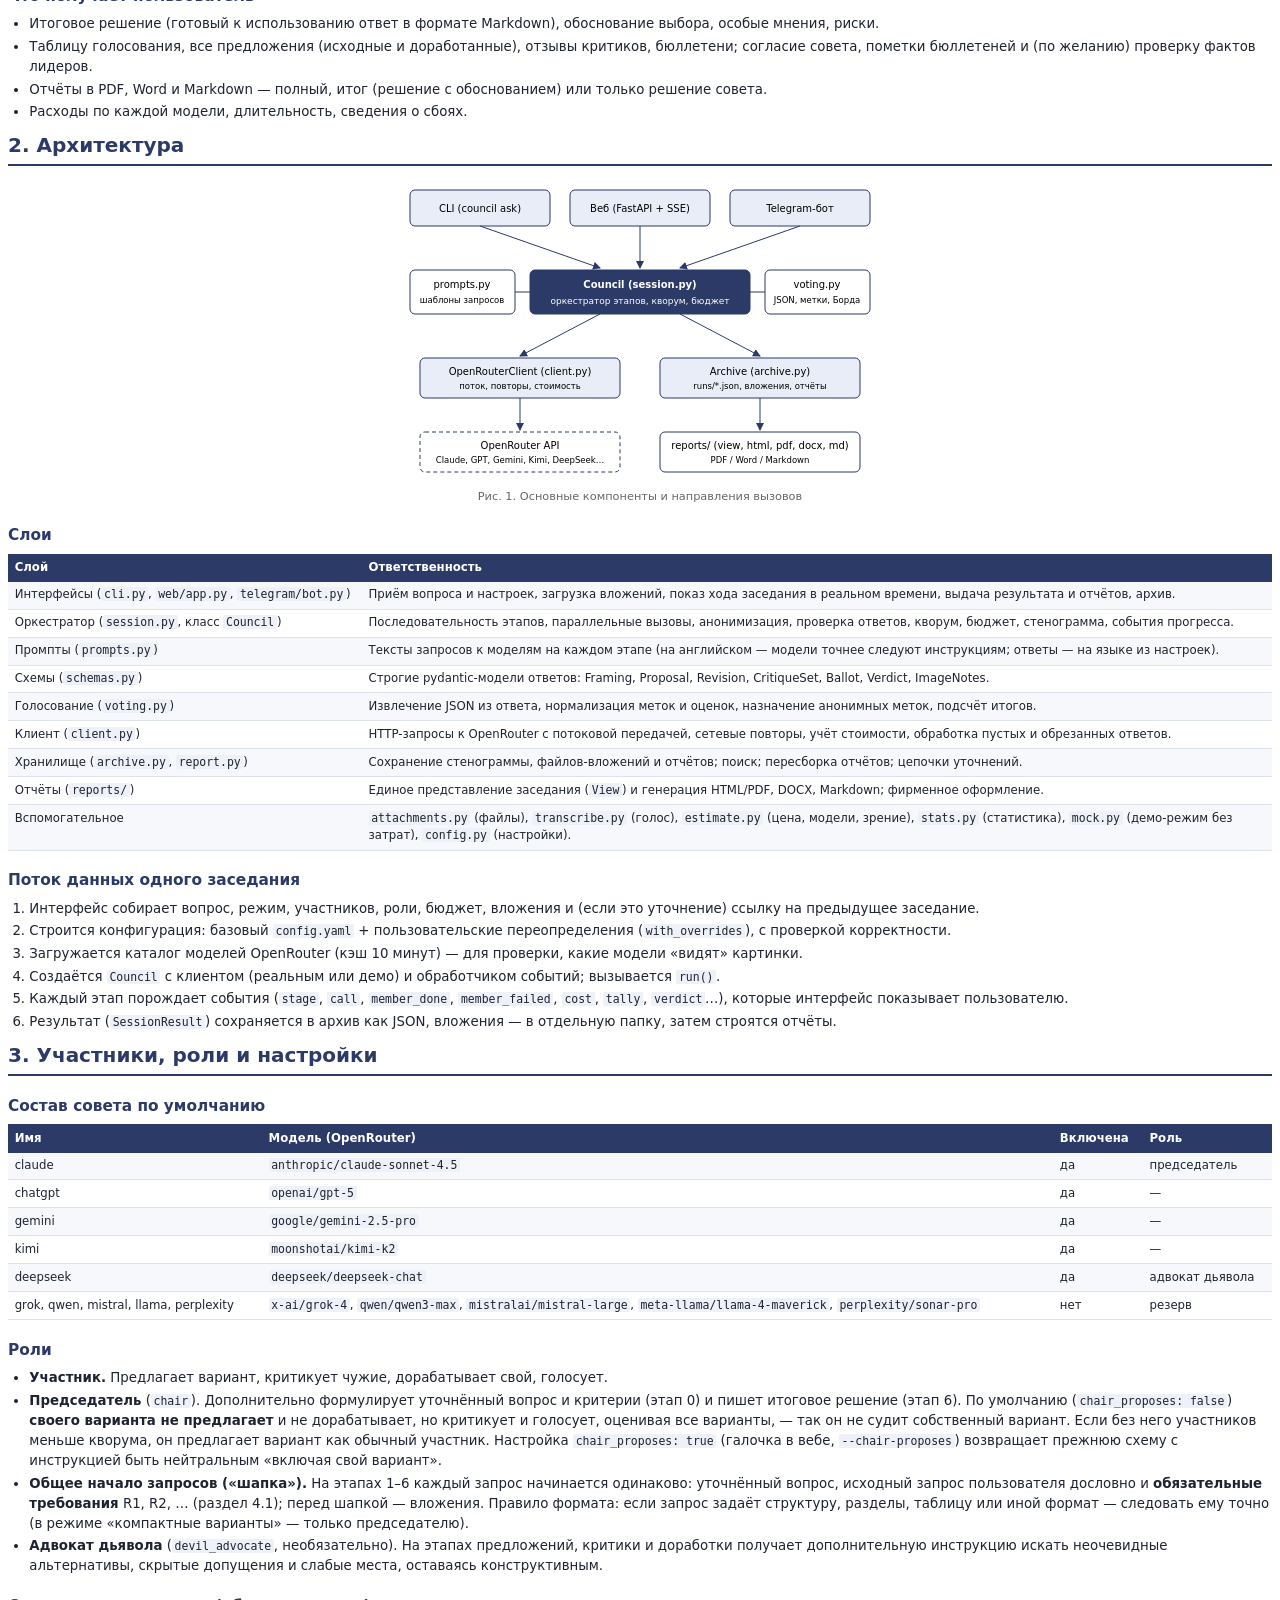
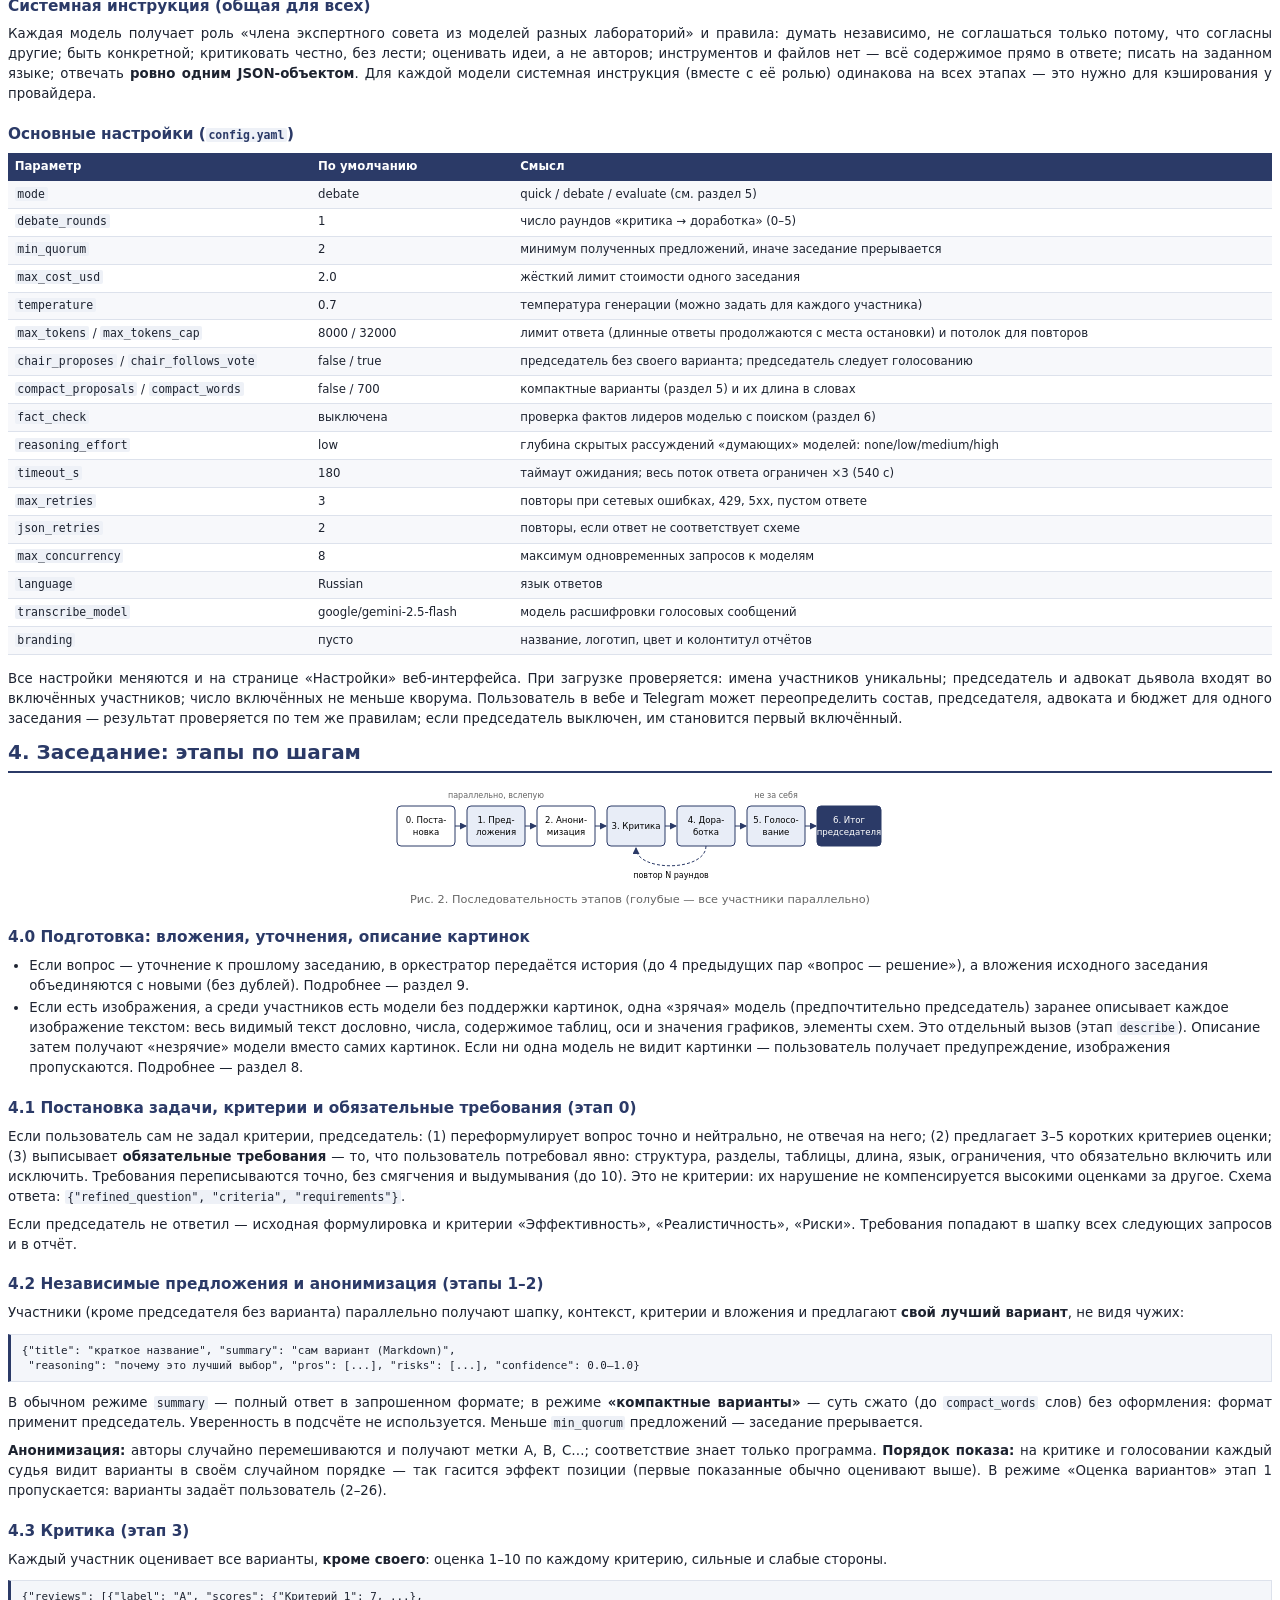
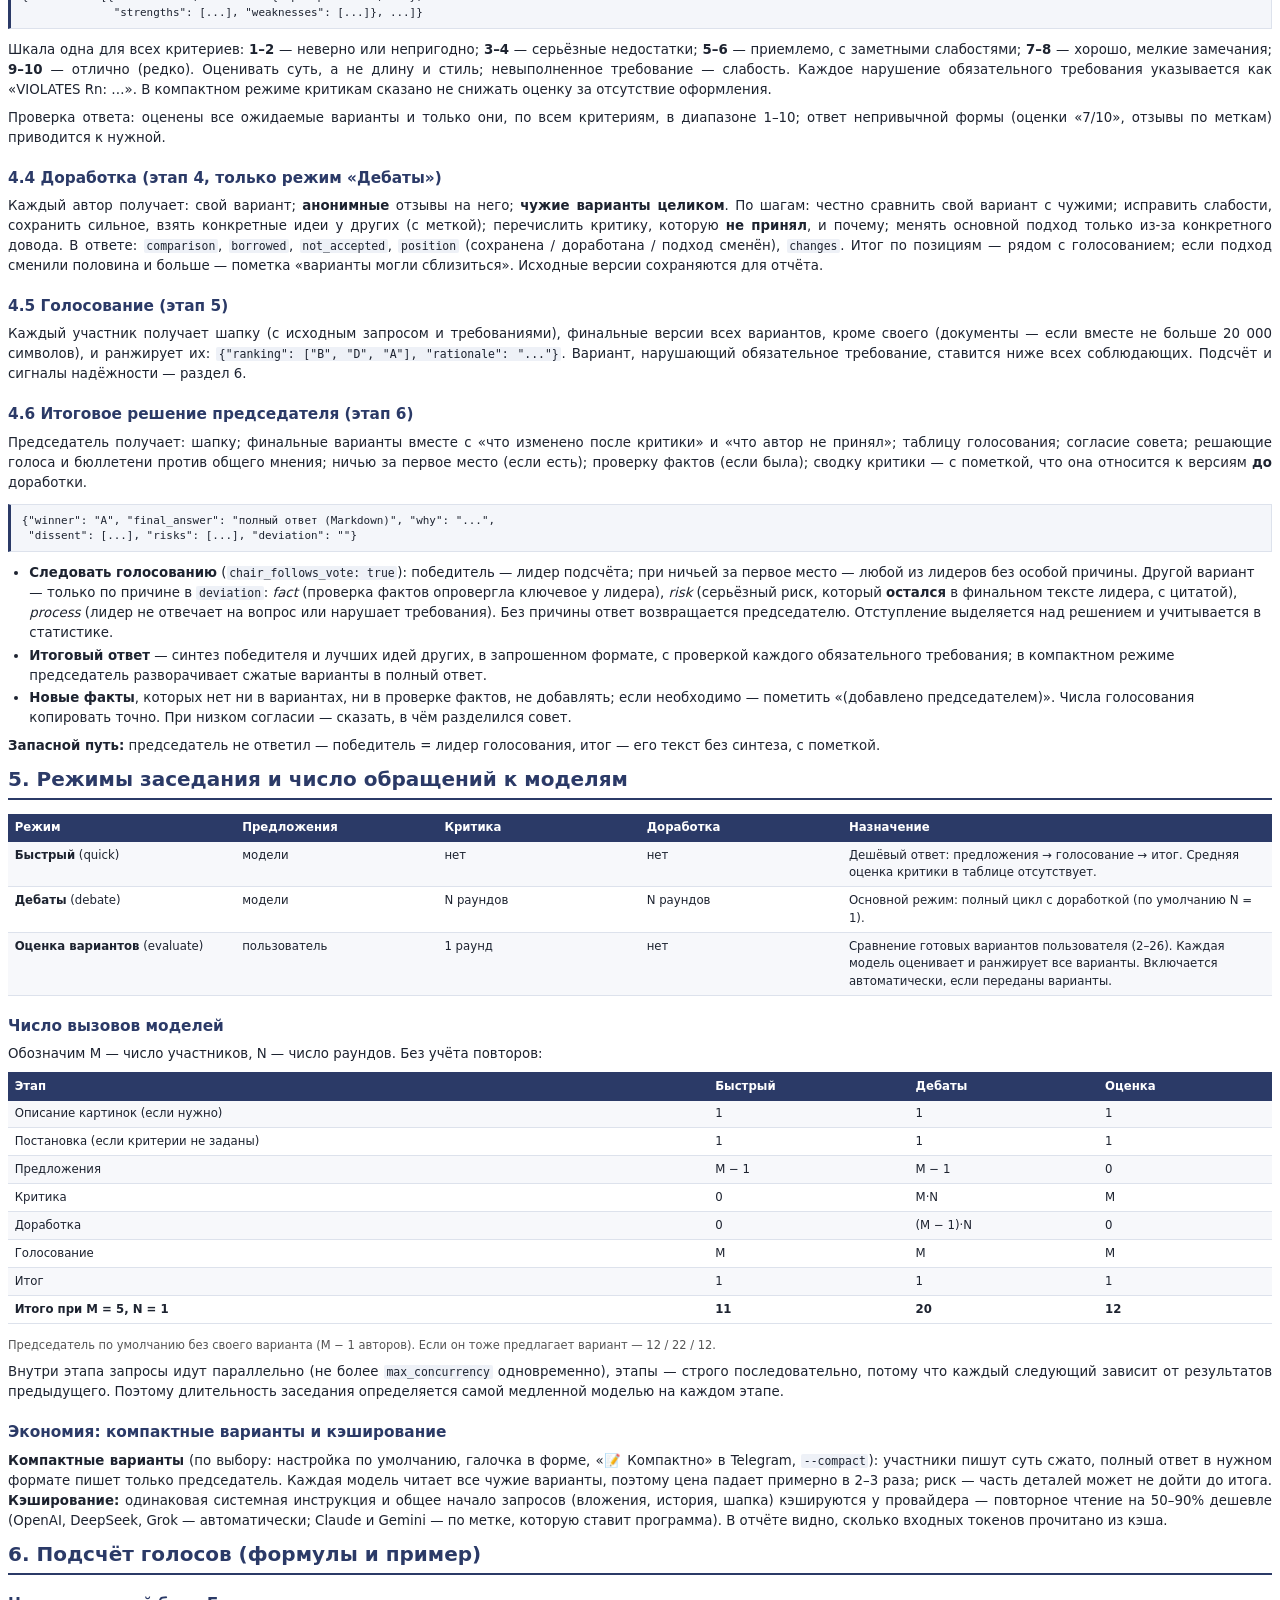
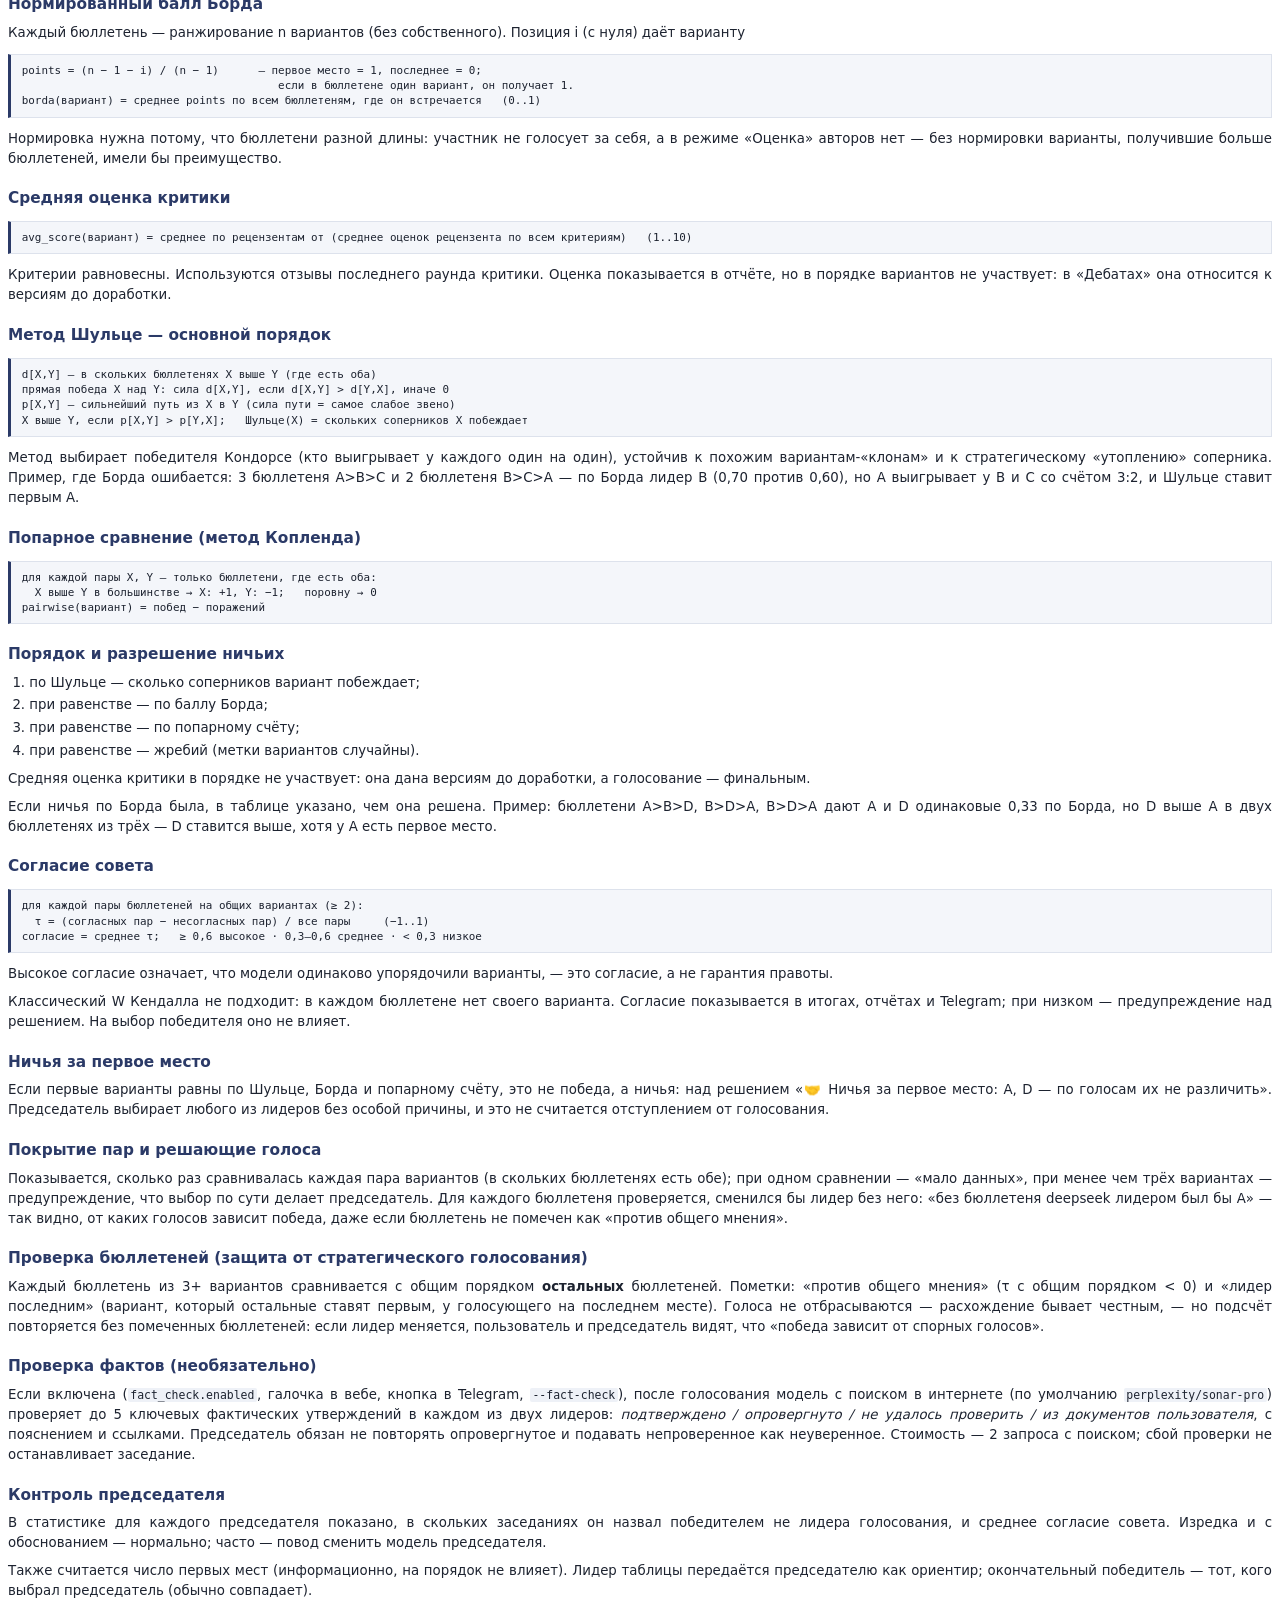
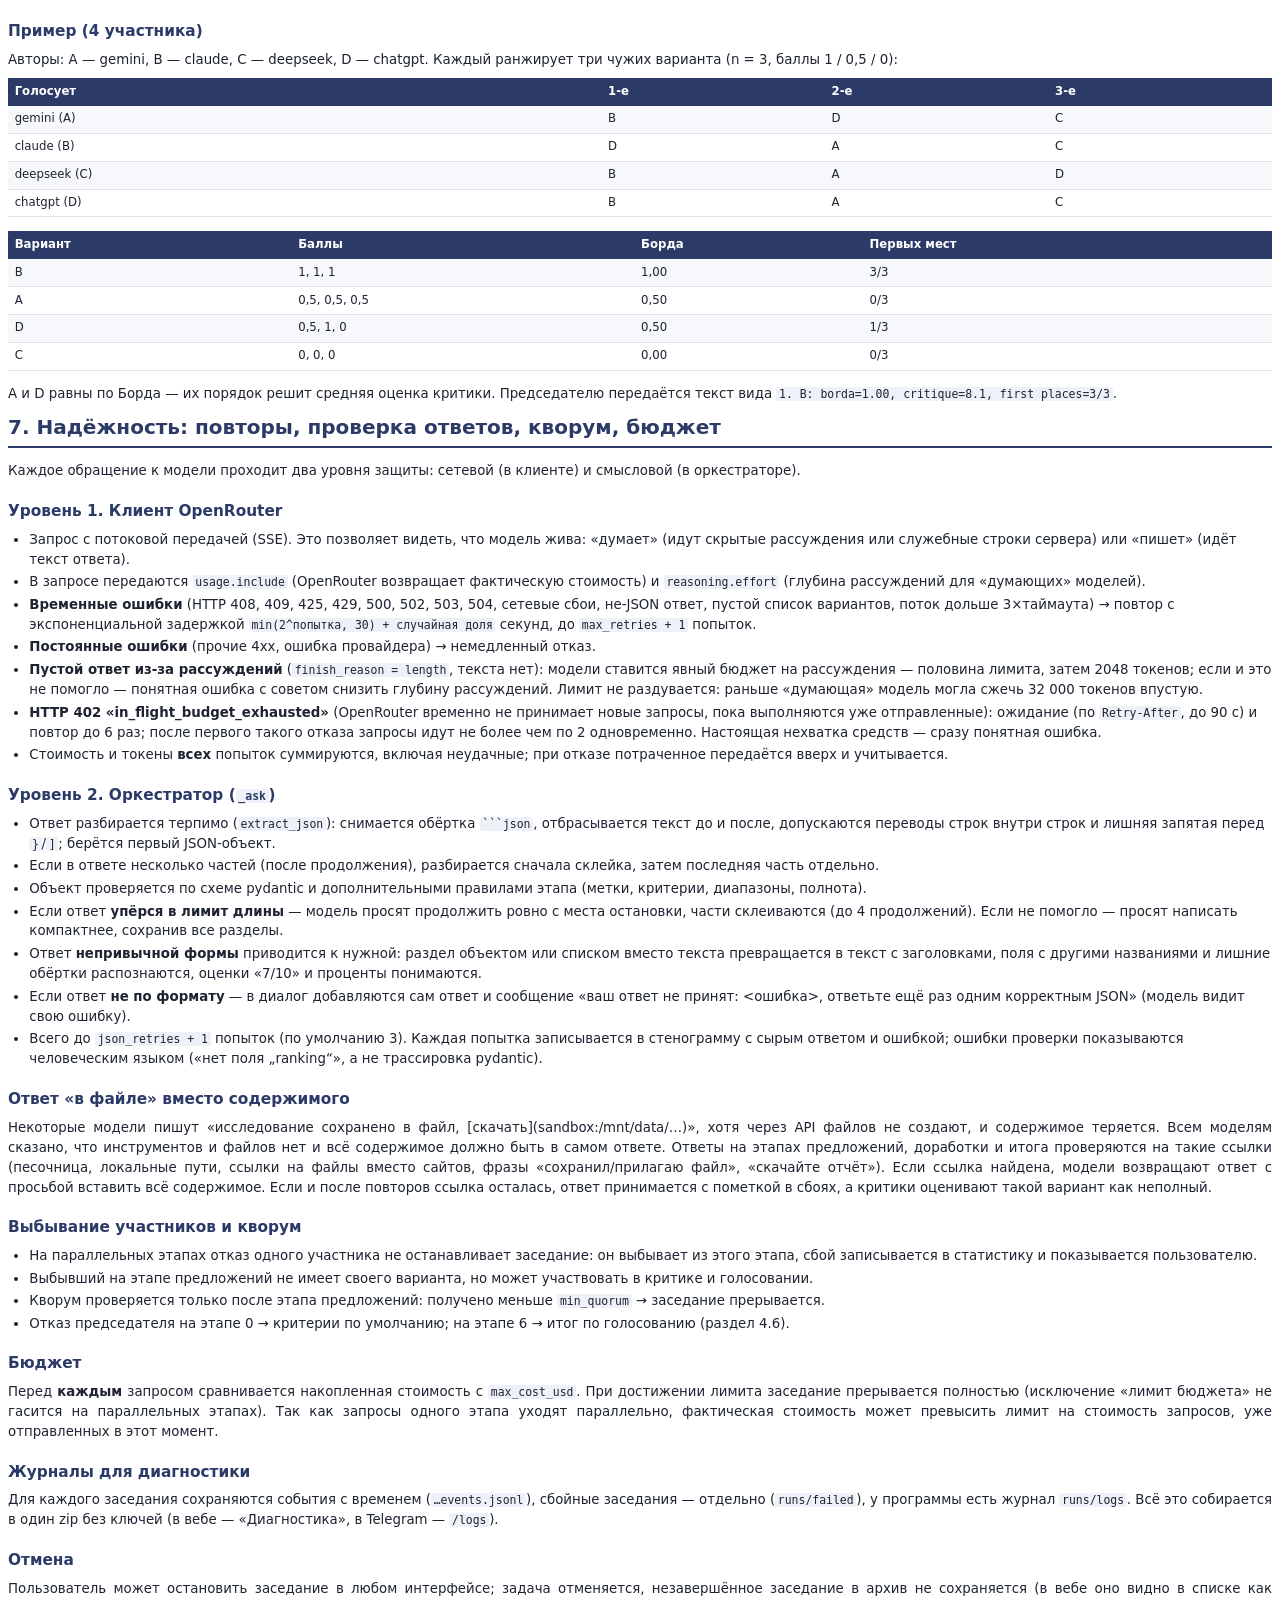
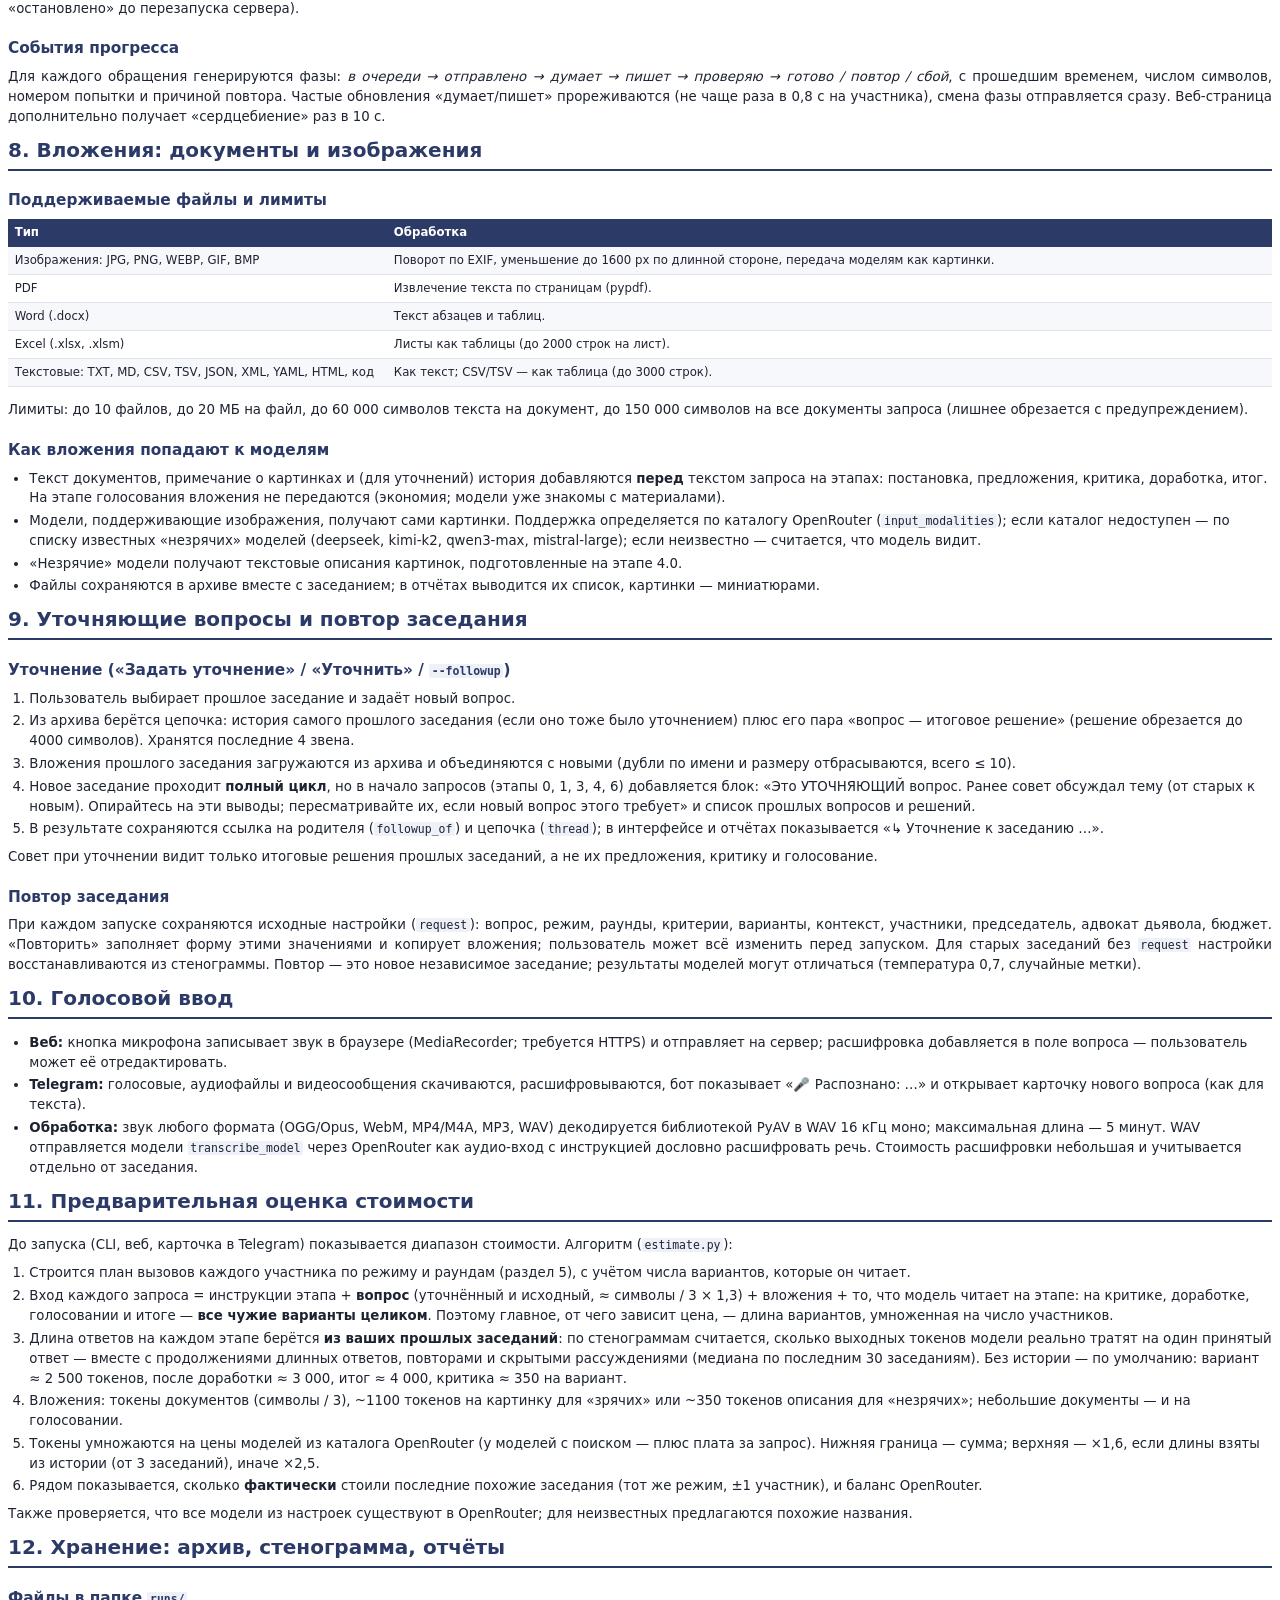
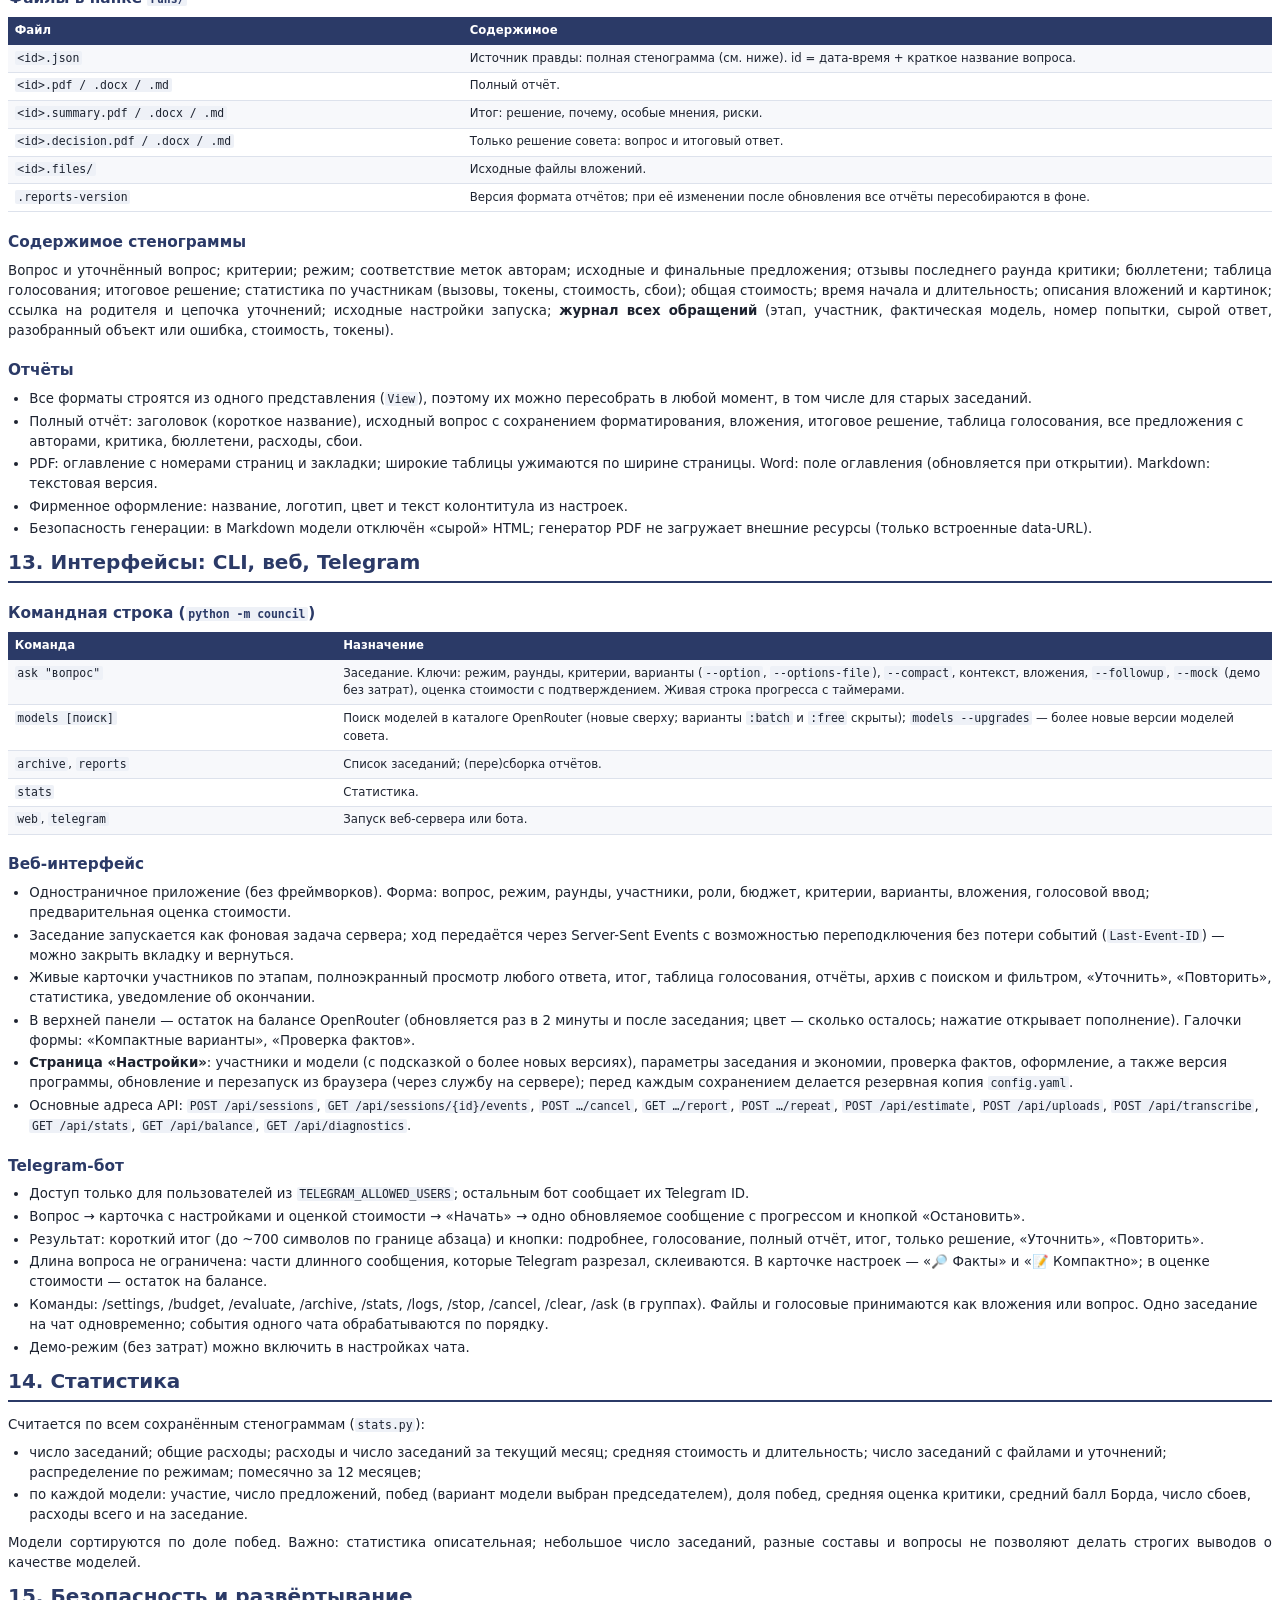
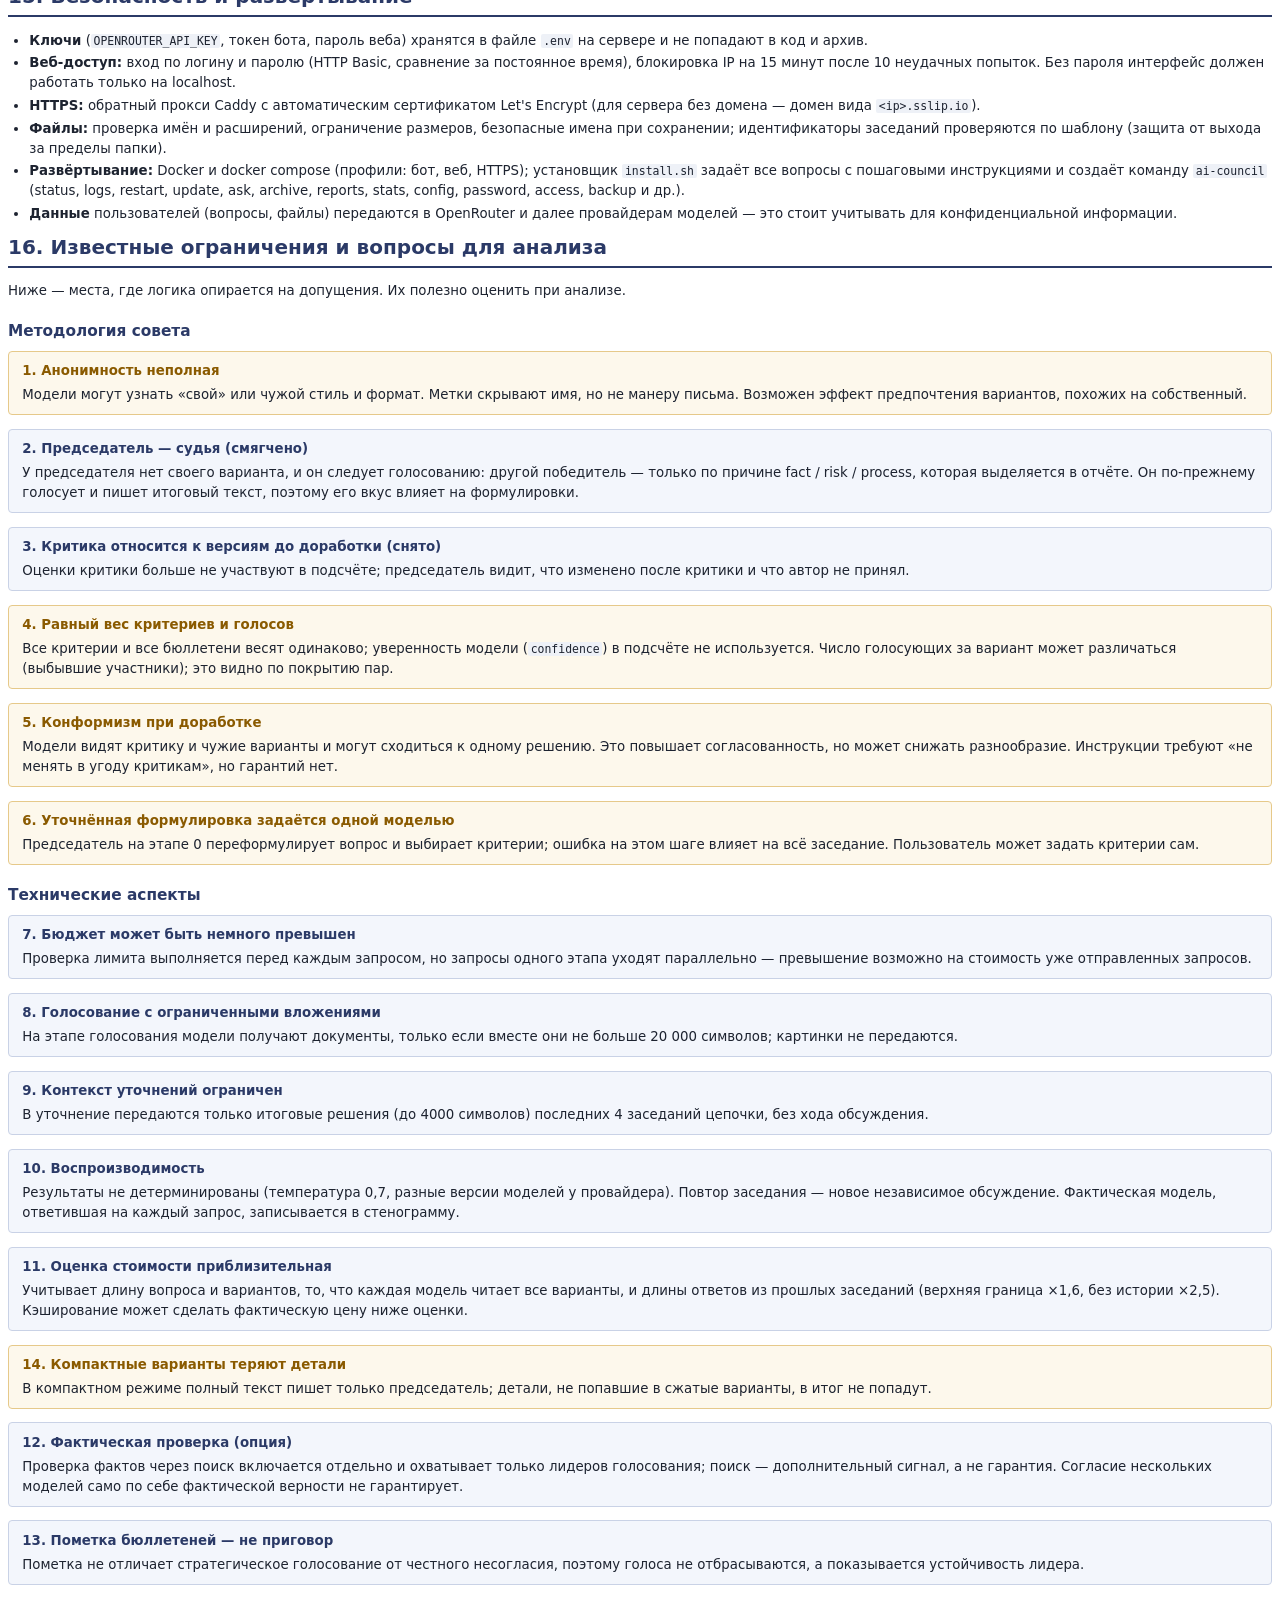
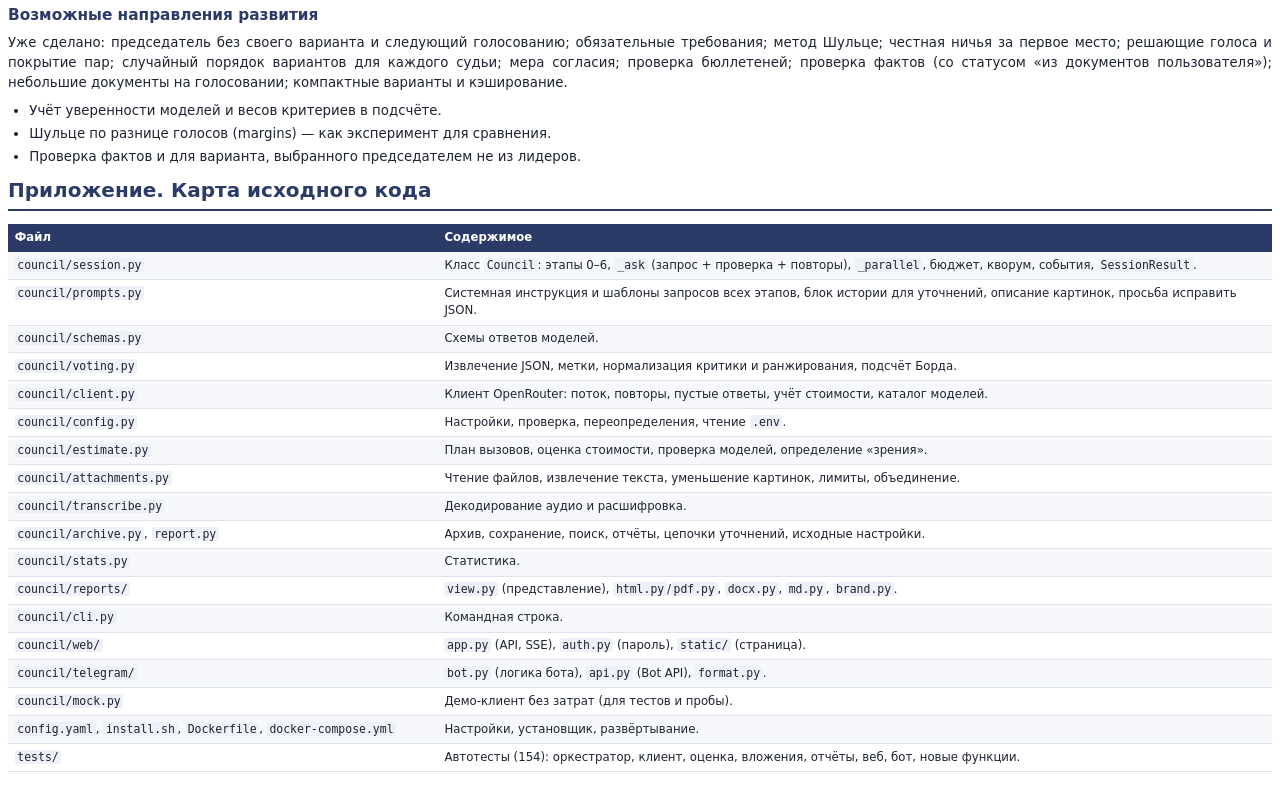
==== commit 900488c2: "Docs: rewrite decision logic description for the current version Co-Authored-By: Claude Opus 5.5 <no" ====
--- a/ai-council/docs/logic.html
+++ b/ai-council/docs/logic.html
@@ -220,9 +220,10 @@
       и голосует, оценивая все варианты, — так он не судит собственный вариант. Если без него участников меньше кворума,
       он предлагает вариант как обычный участник. Настройка <code>chair_proposes: true</code> (галочка в вебе,
       <code>--chair-proposes</code>) возвращает прежнюю схему с инструкцией быть нейтральным «включая свой вариант».</li>
-  <li><b>Исходный запрос.</b> На этапах предложений, критики, доработки и итога модели получают не только уточнённую
-      формулировку, но и исходный запрос дословно — с правилом: если в нём задана структура, разделы, таблица или иной
-      формат ответа, следовать ему точно и закрыть каждый пункт.</li>
+  <li><b>Общее начало запросов («шапка»).</b> На этапах 1–6 каждый запрос начинается одинаково: уточнённый вопрос,
+      исходный запрос пользователя дословно и <b>обязательные требования</b> R1, R2, … (раздел 4.1); перед шапкой — вложения.
+      Правило формата: если запрос задаёт структуру, разделы, таблицу или иной формат — следовать ему точно (в режиме
+      «компактные варианты» — только председателю).</li>
   <li><b>Адвокат дьявола</b> (<code>devil_advocate</code>, необязательно). На этапах предложений, критики и доработки получает
       дополнительную инструкцию искать неочевидные альтернативы, скрытые допущения и слабые места, оставаясь конструктивным.</li>
 </ul>
@@ -230,7 +231,8 @@
 <h3>Системная инструкция (общая для всех)</h3>
 <p>Каждая модель получает роль «члена экспертного совета из моделей разных лабораторий» и правила: думать независимо,
 не соглашаться только потому, что согласны другие; быть конкретной; критиковать честно, без лести; оценивать идеи, а не авторов;
-писать человекочитаемый текст на заданном языке; отвечать <b>ровно одним JSON-объектом</b> без обрамления.</p>
+инструментов и файлов нет — всё содержимое прямо в ответе; писать на заданном языке; отвечать <b>ровно одним JSON-объектом</b>.
+Для каждой модели системная инструкция (вместе с её ролью) одинакова на всех этапах — это нужно для кэширования у провайдера.</p>
 
 <h3>Основные настройки (<code>config.yaml</code>)</h3>
 <table>
@@ -240,7 +242,10 @@
 <tr><td><code>min_quorum</code></td><td>2</td><td>минимум полученных предложений, иначе заседание прерывается</td></tr>
 <tr><td><code>max_cost_usd</code></td><td>2.0</td><td>жёсткий лимит стоимости одного заседания</td></tr>
 <tr><td><code>temperature</code></td><td>0.7</td><td>температура генерации (можно задать для каждого участника)</td></tr>
-<tr><td><code>max_tokens</code> / <code>max_tokens_cap</code></td><td>8000 / 32000</td><td>начальный лимит ответа и потолок, до которого он удваивается при обрезке</td></tr>
+<tr><td><code>max_tokens</code> / <code>max_tokens_cap</code></td><td>8000 / 32000</td><td>лимит ответа (длинные ответы продолжаются с места остановки) и потолок для повторов</td></tr>
+<tr><td><code>chair_proposes</code> / <code>chair_follows_vote</code></td><td>false / true</td><td>председатель без своего варианта; председатель следует голосованию</td></tr>
+<tr><td><code>compact_proposals</code> / <code>compact_words</code></td><td>false / 700</td><td>компактные варианты (раздел 5) и их длина в словах</td></tr>
+<tr><td><code>fact_check</code></td><td>выключена</td><td>проверка фактов лидеров моделью с поиском (раздел 6)</td></tr>
 <tr><td><code>reasoning_effort</code></td><td>low</td><td>глубина скрытых рассуждений «думающих» моделей: none/low/medium/high</td></tr>
 <tr><td><code>timeout_s</code></td><td>180</td><td>таймаут ожидания; весь поток ответа ограничен ×3 (540 с)</td></tr>
 <tr><td><code>max_retries</code></td><td>3</td><td>повторы при сетевых ошибках, 429, 5xx, пустом ответе</td></tr>
@@ -250,7 +255,7 @@
 <tr><td><code>transcribe_model</code></td><td>google/gemini-2.5-flash</td><td>модель расшифровки голосовых сообщений</td></tr>
 <tr><td><code>branding</code></td><td>пусто</td><td>название, логотип, цвет и колонтитул отчётов</td></tr>
 </table>
-<p>При загрузке проверяется: имена участников уникальны; председатель и адвокат дьявола входят во включённых участников;
+<p>Все настройки меняются и на странице «Настройки» веб-интерфейса. При загрузке проверяется: имена участников уникальны; председатель и адвокат дьявола входят во включённых участников;
 число включённых не меньше кворума. Пользователь в вебе и Telegram может переопределить состав, председателя, адвоката и бюджет
 для одного заседания — результат проверяется по тем же правилам; если председатель выключен, им становится первый включённый.</p>
 
@@ -292,89 +297,72 @@
       получает предупреждение, изображения пропускаются. Подробнее — раздел 8.</li>
 </ul>
 
-<h3 id="s4-1">4.1 Постановка задачи и критерии (этап 0, только председатель)</h3>
-<p>Если пользователь сам не задал критерии, председатель получает вопрос (и дополнительный контекст) и должен:
-(1) переформулировать вопрос точно и нейтрально, сохранив намерение пользователя и не отвечая на него;
-(2) предложить 3–5 коротких критериев оценки (1–4 слова каждый). Схема ответа: <code>{"refined_question", "criteria"}</code>, критериев 1–7.</p>
-<p>Если председатель не ответил или ответ некорректен, заседание продолжается с исходной формулировкой и критериями по умолчанию:
-«Эффективность», «Реалистичность», «Риски». Если критерии заданы пользователем, этап пропускается.</p>
-<p>Дальше во всех запросах используется <b>уточнённая</b> формулировка вопроса.</p>
+<h3 id="s4-1">4.1 Постановка задачи, критерии и обязательные требования (этап 0)</h3>
+<p>Если пользователь сам не задал критерии, председатель:
+(1) переформулирует вопрос точно и нейтрально, не отвечая на него;
+(2) предлагает 3–5 коротких критериев оценки;
+(3) выписывает <b>обязательные требования</b> — то, что пользователь потребовал явно: структура, разделы, таблицы, длина,
+язык, ограничения, что обязательно включить или исключить. Требования переписываются точно, без смягчения и выдумывания
+(до 10). Это не критерии: их нарушение не компенсируется высокими оценками за другое.
+Схема ответа: <code>{"refined_question", "criteria", "requirements"}</code>.</p>
+<p>Если председатель не ответил — исходная формулировка и критерии «Эффективность», «Реалистичность», «Риски».
+Требования попадают в шапку всех следующих запросов и в отчёт.</p>
 
 <h3 id="s4-2">4.2 Независимые предложения и анонимизация (этапы 1–2)</h3>
-<p>Все включённые участники (кроме председателя, если он без своего варианта) параллельно получают вопрос,
-исходный запрос, контекст и критерии и предлагают <b>свой лучший вариант</b>, не видя чужих и соблюдая формат,
-заданный пользователем. Схема ответа:</p>
-<pre>{"title": "краткое название", "summary": "сам вариант, полно и конкретно (Markdown)",
+<p>Участники (кроме председателя без варианта) параллельно получают шапку, контекст, критерии и вложения и предлагают
+<b>свой лучший вариант</b>, не видя чужих:</p>
+<pre>{"title": "краткое название", "summary": "сам вариант (Markdown)",
  "reasoning": "почему это лучший выбор", "pros": [...], "risks": [...], "confidence": 0.0–1.0}</pre>
-<p>Участник, не ответивший после всех повторов, выбывает из этапа (фиксируется сбой). Если получено меньше
-<code>min_quorum</code> предложений — заседание прерывается с ошибкой «нет кворума».</p>
-<p><b>Анонимизация:</b> список ответивших участников случайно перемешивается (генератор случайных чисел можно зафиксировать
-параметром <code>seed</code>) и им выдаются метки A, B, C… Таблица «метка → автор» хранится только в оркестраторе и
-раскрывается пользователю в результатах, но не моделям.</p>
-<p>В режиме «Оценка вариантов» этап 1 пропускается: варианты задаёт пользователь (от 2 до 26), им присваиваются метки по порядку,
-автор у них отсутствует, название — первая строка варианта (до 80 символов).</p>
+<p>В обычном режиме <code>summary</code> — полный ответ в запрошенном формате; в режиме <b>«компактные варианты»</b> — суть
+сжато (до <code>compact_words</code> слов) без оформления: формат применит председатель. Уверенность в подсчёте не используется.
+Меньше <code>min_quorum</code> предложений — заседание прерывается.</p>
+<p><b>Анонимизация:</b> авторы случайно перемешиваются и получают метки A, B, C…; соответствие знает только программа.
+<b>Порядок показа:</b> на критике и голосовании каждый судья видит варианты в своём случайном порядке — так гасится эффект
+позиции (первые показанные обычно оценивают выше).
+В режиме «Оценка вариантов» этап 1 пропускается: варианты задаёт пользователь (2–26).</p>
 
 <h3 id="s4-3">4.3 Критика (этап 3)</h3>
-<p>Каждый участник получает все варианты, <b>кроме своего</b>, и для каждого ставит оценку 1–10 по каждому критерию,
-перечисляет сильные и слабые стороны. Схема:</p>
+<p>Каждый участник оценивает все варианты, <b>кроме своего</b>: оценка 1–10 по каждому критерию, сильные и слабые стороны.</p>
 <pre>{"reviews": [{"label": "A", "scores": {"Критерий 1": 7, ...},
               "strengths": [...], "weaknesses": [...]}, ...]}</pre>
 <p>Шкала одна для всех критериев: <b>1–2</b> — неверно или непригодно; <b>3–4</b> — серьёзные недостатки;
-<b>5–6</b> — приемлемо, с заметными слабостями; <b>7–8</b> — хорошо, мелкие замечания; <b>9–10</b> — отлично, трудно улучшить
-(редко). Модели просят использовать весь диапазон и оценивать суть, а не длину и стиль; невыполненное требование
-запроса — это слабость.</p>
-<p>Ответ проходит дополнительную проверку (<code>normalize_critique</code>):</p>
-<ul>
-  <li>метки приводятся к виду «A» (убираются слова «Proposal», «Вариант», скобки, кавычки), чужие метки отбрасываются;</li>
-  <li>названия критериев сопоставляются без учёта регистра; если не совпадают, но число оценок равно числу критериев — сопоставляются по порядку;</li>
-  <li>каждая оценка должна быть в диапазоне 1–10;</li>
-  <li>должны быть оценены <b>все</b> ожидаемые варианты, иначе ответ считается некорректным и модель просят исправить его.</li>
-</ul>
+<b>5–6</b> — приемлемо, с заметными слабостями; <b>7–8</b> — хорошо, мелкие замечания; <b>9–10</b> — отлично (редко).
+Оценивать суть, а не длину и стиль; невыполненное требование — слабость. Каждое нарушение обязательного требования
+указывается как «VIOLATES Rn: …». В компактном режиме критикам сказано не снижать оценку за отсутствие оформления.</p>
+<p>Проверка ответа: оценены все ожидаемые варианты и только они, по всем критериям, в диапазоне 1–10; ответ непривычной
+формы (оценки «7/10», отзывы по меткам) приводится к нужной.</p>
 
 <h3 id="s4-4">4.4 Доработка (этап 4, только режим «Дебаты»)</h3>
-<p>Каждый автор получает: свой текущий вариант; <b>анонимные</b> отзывы других участников именно на свой вариант
-(оценки, сильные и слабые стороны, без имён рецензентов); <b>чужие варианты целиком</b>, без обрезки.
-Сначала он честно сравнивает свой вариант с чужими (где они сильнее, где сильнее свой), затем дорабатывает и указывает,
-что взял у других, и свою позицию: <i>сохранена / доработана в рамках своего подхода / подход сменён</i>; при смене — какой
-конкретный довод убедил. Итог по позициям показывается рядом с голосованием; если подход сменила половина и больше — пометка,
-что варианты могли сблизиться.
-Инструкция: исправить реальные слабости, сохранить сильное, заимствовать хорошие идеи; если чужой вариант явно лучше —
-можно перестроить свой на его основе; не менять ничего «в угоду критикам». К схеме предложения добавляется поле
-<code>changes</code> — что изменено и почему.</p>
-<p>Доработанный вариант заменяет исходный под той же меткой. Если автор не смог доработать — остаётся прежняя версия.
-Исходные версии сохраняются отдельно (<code>initial_proposals</code>) для отчёта.</p>
-<p>При <code>debate_rounds</code> &gt; 1 цикл «критика → доработка» повторяется. Для подсчёта и для председателя используются
-отзывы <b>последнего</b> раунда критики.</p>
+<p>Каждый автор получает: свой вариант; <b>анонимные</b> отзывы на него; <b>чужие варианты целиком</b>. По шагам: честно
+сравнить свой вариант с чужими; исправить слабости, сохранить сильное, взять конкретные идеи у других (с меткой);
+перечислить критику, которую <b>не принял</b>, и почему; менять основной подход только из-за конкретного довода.
+В ответе: <code>comparison</code>, <code>borrowed</code>, <code>not_accepted</code>, <code>position</code>
+(сохранена / доработана / подход сменён), <code>changes</code>. Итог по позициям — рядом с голосованием; если подход
+сменили половина и больше — пометка «варианты могли сблизиться». Исходные версии сохраняются для отчёта.</p>
 
 <h3 id="s4-5">4.5 Голосование (этап 5)</h3>
-<p>Каждый участник получает финальные версии всех вариантов, кроме своего, и ранжирует их от лучшего к худшему с кратким
-обоснованием: <code>{"ranking": ["B", "D", "A", ...], "rationale": "..."}</code>.
-Проверка (<code>normalize_ranking</code>): метки нормализуются, повторы и посторонние метки удаляются;
-если в ранжировании не хватает какого-либо ожидаемого варианта — ответ возвращается модели на исправление.</p>
-<p>Затем выполняется подсчёт (раздел 6). Результат — упорядоченная таблица: метка, балл Борда, попарный счёт,
-средняя оценка критики, число первых мест, число бюллетеней, способ решения ничьей; а также мера согласия совета.</p>
+<p>Каждый участник получает шапку (с исходным запросом и требованиями), финальные версии всех вариантов, кроме своего
+(документы — если вместе не больше 20 000 символов), и ранжирует их: <code>{"ranking": ["B", "D", "A"], "rationale": "..."}</code>.
+Вариант, нарушающий обязательное требование, ставится ниже всех соблюдающих. Подсчёт и сигналы надёжности — раздел 6.</p>
 
 <h3 id="s4-6">4.6 Итоговое решение председателя (этап 6)</h3>
-<p>Председатель получает: уточнённый вопрос, исходный запрос, критерии, все финальные варианты, текст таблицы
-голосования, меру согласия совета и сводку критики (по каждому варианту до 2 сильных и 2 слабых сторон от каждого рецензента, не более 12 пунктов на вариант).
-Он должен вернуть:</p>
-<pre>{"winner": "метка победителя",
- "final_answer": "полный готовый ответ пользователю на основе победителя,
-                  улучшенный лучшими идеями других вариантов (Markdown)",
- "why": "почему победил этот вариант",
- "dissent": ["заметные особые мнения и сильные альтернативы"],
- "risks": ["основные риски и как их снизить"]}</pre>
-<p>Итоговый ответ обязан соблюдать формат, заданный пользователем; запрошенные разделы, которых не было в вариантах,
-председатель дописывает сам. Числа голосования, если он их упоминает, копируются точно. При низком согласии председатель
-должен сказать в <code>why</code>, что совет разделился.</p>
-<p><b>По умолчанию председатель следует голосованию</b> (<code>chair_follows_vote: true</code>): победитель — лидер подсчёта.
-Другой вариант можно назвать только по одной из причин — <i>fact</i> (проверка фактов опровергла ключевое у лидера),
-<i>risk</i> (серьёзный риск, которого нет у других), <i>process</i> (лидер не отвечает на вопрос или нарушает требования
-запроса) — и указать её в поле <code>deviation</code>; иначе ответ возвращается председателю. Отступление выделяется
-над решением и учитывается в статистике. При выключенном правиле голосование — «сильный аргумент».
-Метка победителя проверяется: она должна быть одной из существующих.</p>
-<p><b>Запасной путь:</b> если председатель не ответил или ответ некорректен после всех повторов, победителем становится лидер
-голосования, итоговым ответом — его текст без синтеза, с пометкой «Председатель не ответил; победитель определён по голосованию».</p>
+<p>Председатель получает: шапку; финальные варианты вместе с «что изменено после критики» и «что автор не принял»;
+таблицу голосования; согласие совета; решающие голоса и бюллетени против общего мнения; ничью за первое место (если есть);
+проверку фактов (если была); сводку критики — с пометкой, что она относится к версиям <b>до</b> доработки.</p>
+<pre>{"winner": "A", "final_answer": "полный ответ (Markdown)", "why": "...",
+ "dissent": [...], "risks": [...], "deviation": ""}</pre>
+<ul>
+  <li><b>Следовать голосованию</b> (<code>chair_follows_vote: true</code>): победитель — лидер подсчёта; при ничьей за первое
+      место — любой из лидеров без особой причины. Другой вариант — только по причине в <code>deviation</code>:
+      <i>fact</i> (проверка фактов опровергла ключевое у лидера), <i>risk</i> (серьёзный риск, который <b>остался</b>
+      в финальном тексте лидера, с цитатой), <i>process</i> (лидер не отвечает на вопрос или нарушает требования).
+      Без причины ответ возвращается председателю. Отступление выделяется над решением и учитывается в статистике.</li>
+  <li><b>Итоговый ответ</b> — синтез победителя и лучших идей других, в запрошенном формате, с проверкой каждого
+      обязательного требования; в компактном режиме председатель разворачивает сжатые варианты в полный ответ.</li>
+  <li><b>Новые факты</b>, которых нет ни в вариантах, ни в проверке фактов, не добавлять; если необходимо — пометить
+      «(добавлено председателем)». Числа голосования копировать точно. При низком согласии — сказать, в чём разделился совет.</li>
+</ul>
+<p><b>Запасной путь:</b> председатель не ответил — победитель = лидер голосования, итог — его текст без синтеза, с пометкой.</p>
 
 <!-- ============================================================ -->
 <h2 id="s5">5. Режимы заседания и число обращений к моделям</h2>
@@ -406,6 +394,14 @@
 потому что каждый следующий зависит от результатов предыдущего. Поэтому длительность заседания определяется самой медленной
 моделью на каждом этапе.</p>
 
+<h3>Экономия: компактные варианты и кэширование</h3>
+<p><b>Компактные варианты</b> (по выбору: настройка по умолчанию, галочка в форме, «📝 Компактно» в Telegram, <code>--compact</code>):
+участники пишут суть сжато, полный ответ в нужном формате пишет только председатель. Каждая модель читает все чужие варианты,
+поэтому цена падает примерно в 2–3 раза; риск — часть деталей может не дойти до итога. <b>Кэширование:</b> одинаковая
+системная инструкция и общее начало запросов (вложения, история, шапка) кэшируются у провайдера — повторное чтение на 50–90%
+дешевле (OpenAI, DeepSeek, Grok — автоматически; Claude и Gemini — по метке, которую ставит программа). В отчёте видно,
+сколько входных токенов прочитано из кэша.</p>
+
 <!-- ============================================================ -->
 <h2 id="s6">6. Подсчёт голосов (формулы и пример)</h2>
 
@@ -419,9 +415,9 @@
 
 <h3>Средняя оценка критики</h3>
 <pre>avg_score(вариант) = среднее по рецензентам от (среднее оценок рецензента по всем критериям)   (1..10)</pre>
-<p>Критерии равновесны. Используются отзывы последнего раунда критики.</p>
-
-<h3>Порядок и разрешение ничьих</h3>
+<p>Критерии равновесны. Используются отзывы последнего раунда критики. Оценка показывается в отчёте, но в порядке
+вариантов не участвует: в «Дебатах» она относится к версиям до доработки.</p>
+
 <h3>Метод Шульце — основной порядок</h3>
 <pre>d[X,Y] — в скольких бюллетенях X выше Y (где есть оба)
 прямая победа X над Y: сила d[X,Y], если d[X,Y] &gt; d[Y,X], иначе 0
@@ -434,8 +430,7 @@
 <pre>для каждой пары X, Y — только бюллетени, где есть оба:
   X выше Y в большинстве → X: +1, Y: −1;   поровну → 0
 pairwise(вариант) = побед − поражений</pre>
-<p>Считается из тех же бюллетеней и относится к финальным версиям — в отличие от оценки критики, которую в «Дебатах»
-получают версии до последней доработки.</p>
+<h3>Порядок и разрешение ничьих</h3>
 <ol>
   <li>по Шульце — сколько соперников вариант побеждает;</li>
   <li>при равенстве — по баллу Борда;</li>
@@ -449,8 +444,18 @@
 <pre>для каждой пары бюллетеней на общих вариантах (≥ 2):
   τ = (согласных пар − несогласных пар) / все пары     (−1..1)
 согласие = среднее τ;   ≥ 0,6 высокое · 0,3–0,6 среднее · &lt; 0,3 низкое</pre>
+<p>Высокое согласие означает, что модели одинаково упорядочили варианты, — это согласие, а не гарантия правоты.</p>
 <p>Классический W Кендалла не подходит: в каждом бюллетене нет своего варианта. Согласие показывается в итогах, отчётах
 и Telegram; при низком — предупреждение над решением. На выбор победителя оно не влияет.</p>
+<h3>Ничья за первое место</h3>
+<p>Если первые варианты равны по Шульце, Борда и попарному счёту, это не победа, а ничья: над решением
+«🤝 Ничья за первое место: A, D — по голосам их не различить». Председатель выбирает любого из лидеров без особой причины,
+и это не считается отступлением от голосования.</p>
+<h3>Покрытие пар и решающие голоса</h3>
+<p>Показывается, сколько раз сравнивалась каждая пара вариантов (в скольких бюллетенях есть обе); при одном сравнении —
+«мало данных», при менее чем трёх вариантах — предупреждение, что выбор по сути делает председатель. Для каждого бюллетеня
+проверяется, сменился бы лидер без него: «без бюллетеня deepseek лидером был бы A» — так видно, от каких голосов зависит
+победа, даже если бюллетень не помечен как «против общего мнения».</p>
 <h3>Проверка бюллетеней (защита от стратегического голосования)</h3>
 <p>Каждый бюллетень из 3+ вариантов сравнивается с общим порядком <b>остальных</b> бюллетеней. Пометки:
 «против общего мнения» (τ с общим порядком &lt; 0) и «лидер последним» (вариант, который остальные ставят первым,
@@ -459,7 +464,8 @@
 <h3>Проверка фактов (необязательно)</h3>
 <p>Если включена (<code>fact_check.enabled</code>, галочка в вебе, кнопка в Telegram, <code>--fact-check</code>), после голосования
 модель с поиском в интернете (по умолчанию <code>perplexity/sonar-pro</code>) проверяет до 5 ключевых фактических утверждений
-в каждом из двух лидеров: <i>подтверждено / опровергнуто / не удалось проверить</i>, с пояснением и ссылками. Председатель
+в каждом из двух лидеров: <i>подтверждено / опровергнуто / не удалось проверить / из документов пользователя</i>,
+с пояснением и ссылками. Председатель
 обязан не повторять опровергнутое и подавать непроверенное как неуверенное. Стоимость — 2 запроса с поиском; сбой проверки
 не останавливает заседание.</p>
 <h3>Контроль председателя</h3>
@@ -502,8 +508,12 @@
       поток дольше 3×таймаута) → повтор с экспоненциальной задержкой <code>min(2^попытка, 30) + случайная доля</code> секунд,
       до <code>max_retries + 1</code> попыток.</li>
   <li><b>Постоянные ошибки</b> (прочие 4xx, ошибка провайдера) → немедленный отказ.</li>
-  <li><b>Пустой ответ</b>: если модель израсходовала лимит на скрытые рассуждения (<code>finish_reason = length</code>),
-      лимит удваивается (до <code>max_tokens_cap</code>) и запрос повторяется сразу; иначе — обычный повтор.</li>
+  <li><b>Пустой ответ из-за рассуждений</b> (<code>finish_reason = length</code>, текста нет): модели ставится явный бюджет
+      на рассуждения — половина лимита, затем 2048 токенов; если и это не помогло — понятная ошибка с советом снизить
+      глубину рассуждений. Лимит не раздувается: раньше «думающая» модель могла сжечь 32 000 токенов впустую.</li>
+  <li><b>HTTP 402 «in_flight_budget_exhausted»</b> (OpenRouter временно не принимает новые запросы, пока выполняются уже
+      отправленные): ожидание (по <code>Retry-After</code>, до 90 с) и повтор до 6 раз; после первого такого отказа запросы
+      идут не более чем по 2 одновременно. Настоящая нехватка средств — сразу понятная ошибка.</li>
   <li>Стоимость и токены <b>всех</b> попыток суммируются, включая неудачные; при отказе потраченное передаётся вверх и учитывается.</li>
 </ul>
 
@@ -511,6 +521,7 @@
 <ul>
   <li>Ответ разбирается терпимо (<code>extract_json</code>): снимается обёртка <code>```json</code>, отбрасывается текст до и после,
       допускаются переводы строк внутри строк и лишняя запятая перед <code>}</code>/<code>]</code>; берётся первый JSON-объект.</li>
+  <li>Если в ответе несколько частей (после продолжения), разбирается сначала склейка, затем последняя часть отдельно.</li>
   <li>Объект проверяется по схеме pydantic и дополнительными правилами этапа (метки, критерии, диапазоны, полнота).</li>
   <li>Если ответ <b>упёрся в лимит длины</b> — модель просят продолжить ровно с места остановки, части склеиваются
       (до 4 продолжений). Если не помогло — просят написать компактнее, сохранив все разделы.</li>
@@ -518,7 +529,8 @@
       с заголовками, поля с другими названиями и лишние обёртки распознаются, оценки «7/10» и проценты понимаются.</li>
   <li>Если ответ <b>не по формату</b> — в диалог добавляются сам ответ и сообщение «ваш ответ не принят: &lt;ошибка&gt;, ответьте
       ещё раз одним корректным JSON» (модель видит свою ошибку).</li>
-  <li>Всего до <code>json_retries + 1</code> попыток (по умолчанию 3). Каждая попытка записывается в стенограмму с сырым ответом и ошибкой.</li>
+  <li>Всего до <code>json_retries + 1</code> попыток (по умолчанию 3). Каждая попытка записывается в стенограмму с сырым ответом и ошибкой;
+      ошибки проверки показываются человеческим языком («нет поля „ranking“», а не трассировка pydantic).</li>
 </ul>
 
 <h3>Ответ «в файле» вместо содержимого</h3>
@@ -541,6 +553,11 @@
 <p>Перед <b>каждым</b> запросом сравнивается накопленная стоимость с <code>max_cost_usd</code>. При достижении лимита заседание
 прерывается полностью (исключение «лимит бюджета» не гасится на параллельных этапах). Так как запросы одного этапа уходят
 параллельно, фактическая стоимость может превысить лимит на стоимость запросов, уже отправленных в этот момент.</p>
+
+<h3>Журналы для диагностики</h3>
+<p>Для каждого заседания сохраняются события с временем (<code>…events.jsonl</code>), сбойные заседания — отдельно
+(<code>runs/failed</code>), у программы есть журнал <code>runs/logs</code>. Всё это собирается в один zip без ключей
+(в вебе — «Диагностика», в Telegram — <code>/logs</code>).</p>
 
 <h3>Отмена</h3>
 <p>Пользователь может остановить заседание в любом интерфейсе; задача отменяется, незавершённое заседание в архив не сохраняется
@@ -672,10 +689,11 @@
 <h3>Командная строка (<code>python -m council</code>)</h3>
 <table>
 <tr><th style="width:26%">Команда</th><th>Назначение</th></tr>
-<tr><td><code>ask "вопрос"</code></td><td>Заседание. Ключи: режим, раунды, критерии, варианты (<code>--option</code>, <code>--options-file</code>),
+<tr><td><code>ask "вопрос"</code></td><td>Заседание. Ключи: режим, раунды, критерии, варианты (<code>--option</code>, <code>--options-file</code>), <code>--compact</code>,
     контекст, вложения, <code>--followup</code>, <code>--mock</code> (демо без затрат), оценка стоимости с подтверждением.
     Живая строка прогресса с таймерами.</td></tr>
-<tr><td><code>models [поиск]</code></td><td>Поиск моделей в каталоге OpenRouter.</td></tr>
+<tr><td><code>models [поиск]</code></td><td>Поиск моделей в каталоге OpenRouter (новые сверху; варианты <code>:batch</code> и <code>:free</code> скрыты);
+    <code>models --upgrades</code> — более новые версии моделей совета.</td></tr>
 <tr><td><code>archive</code>, <code>reports</code></td><td>Список заседаний; (пере)сборка отчётов.</td></tr>
 <tr><td><code>stats</code></td><td>Статистика.</td></tr>
 <tr><td><code>web</code>, <code>telegram</code></td><td>Запуск веб-сервера или бота.</td></tr>
@@ -689,9 +707,14 @@
       без потери событий (<code>Last-Event-ID</code>) — можно закрыть вкладку и вернуться.</li>
   <li>Живые карточки участников по этапам, полноэкранный просмотр любого ответа, итог, таблица голосования, отчёты, архив с поиском
       и фильтром, «Уточнить», «Повторить», статистика, уведомление об окончании.</li>
+  <li>В верхней панели — остаток на балансе OpenRouter (обновляется раз в 2 минуты и после заседания; цвет — сколько осталось;
+      нажатие открывает пополнение). Галочки формы: «Компактные варианты», «Проверка фактов».</li>
+  <li><b>Страница «Настройки»</b>: участники и модели (с подсказкой о более новых версиях), параметры заседания и экономии,
+      проверка фактов, оформление, а также версия программы, обновление и перезапуск из браузера (через службу на сервере);
+      перед каждым сохранением делается резервная копия <code>config.yaml</code>.</li>
   <li>Основные адреса API: <code>POST /api/sessions</code>, <code>GET /api/sessions/{id}/events</code>, <code>POST …/cancel</code>,
       <code>GET …/report</code>, <code>POST …/repeat</code>, <code>POST /api/estimate</code>, <code>POST /api/uploads</code>,
-      <code>POST /api/transcribe</code>, <code>GET /api/stats</code>.</li>
+      <code>POST /api/transcribe</code>, <code>GET /api/stats</code>, <code>GET /api/balance</code>, <code>GET /api/diagnostics</code>.</li>
 </ul>
 
 <h3>Telegram-бот</h3>
@@ -700,7 +723,9 @@
   <li>Вопрос → карточка с настройками и оценкой стоимости → «Начать» → одно обновляемое сообщение с прогрессом и кнопкой «Остановить».</li>
   <li>Результат: короткий итог (до ~700 символов по границе абзаца) и кнопки: подробнее, голосование, полный отчёт,
       итог, только решение, «Уточнить», «Повторить».</li>
-  <li>Команды: /settings, /budget, /evaluate, /archive, /stats, /stop, /cancel, /clear, /ask (в группах). Файлы и голосовые
+  <li>Длина вопроса не ограничена: части длинного сообщения, которые Telegram разрезал, склеиваются. В карточке настроек —
+      «🔎 Факты» и «📝 Компактно»; в оценке стоимости — остаток на балансе.</li>
+  <li>Команды: /settings, /budget, /evaluate, /archive, /stats, /logs, /stop, /cancel, /clear, /ask (в группах). Файлы и голосовые
       принимаются как вложения или вопрос. Одно заседание на чат одновременно; события одного чата обрабатываются по порядку.</li>
   <li>Демо-режим (без затрат) можно включить в настройках чата.</li>
 </ul>
@@ -743,14 +768,14 @@
 <div class="box warn"><b class="t">1. Анонимность неполная</b>
 Модели могут узнать «свой» или чужой стиль и формат. Метки скрывают имя, но не манеру письма. Возможен эффект
 предпочтения вариантов, похожих на собственный.</div>
-<div class="box"><b class="t">2. Председатель — судья (снято по умолчанию)</b>
-Теперь у председателя нет своего варианта (если хватает участников для кворума). Он по-прежнему голосует и пишет итог,
-поэтому его вкус влияет дважды; он может выбрать победителя вопреки голосованию (с обоснованием).</div>
-<div class="box"><b class="t">3. Оценка критики относится к версиям до последней доработки (смягчено)</b>
-Оценка критики стала третьим критерием: ничьи по Борда сначала решает попарное сравнение финальных версий.</div>
+<div class="box"><b class="t">2. Председатель — судья (смягчено)</b>
+У председателя нет своего варианта, и он следует голосованию: другой победитель — только по причине fact / risk / process,
+которая выделяется в отчёте. Он по-прежнему голосует и пишет итоговый текст, поэтому его вкус влияет на формулировки.</div>
+<div class="box"><b class="t">3. Критика относится к версиям до доработки (снято)</b>
+Оценки критики больше не участвуют в подсчёте; председатель видит, что изменено после критики и что автор не принял.</div>
 <div class="box warn"><b class="t">4. Равный вес критериев и голосов</b>
 Все критерии и все бюллетени весят одинаково; уверенность модели (<code>confidence</code>) в подсчёте не используется.
-Число голосующих за вариант может различаться (выбывшие участники), нормировка Борда это частично компенсирует.</div>
+Число голосующих за вариант может различаться (выбывшие участники); это видно по покрытию пар.</div>
 <div class="box warn"><b class="t">5. Конформизм при доработке</b>
 Модели видят критику и чужие варианты и могут сходиться к одному решению. Это повышает согласованность, но может
 снижать разнообразие. Инструкции требуют «не менять в угоду критикам», но гарантий нет.</div>
@@ -762,16 +787,18 @@
 <div class="box"><b class="t">7. Бюджет может быть немного превышен</b>
 Проверка лимита выполняется перед каждым запросом, но запросы одного этапа уходят параллельно — превышение возможно
 на стоимость уже отправленных запросов.</div>
-<div class="box"><b class="t">8. Голосование без вложений</b>
-На этапе голосования модели не получают документы и картинки (только тексты вариантов). Это экономит деньги, но
-ранжирование может не учитывать детали материалов.</div>
+<div class="box"><b class="t">8. Голосование с ограниченными вложениями</b>
+На этапе голосования модели получают документы, только если вместе они не больше 20 000 символов; картинки не передаются.</div>
 <div class="box"><b class="t">9. Контекст уточнений ограничен</b>
 В уточнение передаются только итоговые решения (до 4000 символов) последних 4 заседаний цепочки, без хода обсуждения.</div>
 <div class="box"><b class="t">10. Воспроизводимость</b>
 Результаты не детерминированы (температура 0,7, разные версии моделей у провайдера). Повтор заседания — новое независимое обсуждение.
 Фактическая модель, ответившая на каждый запрос, записывается в стенограмму.</div>
 <div class="box"><b class="t">11. Оценка стоимости приблизительная</b>
-Основана на эмпирических объёмах токенов; верхняя граница с запасом ×2,5. Фактическая стоимость берётся из ответов OpenRouter.</div>
+Учитывает длину вопроса и вариантов, то, что каждая модель читает все варианты, и длины ответов из прошлых заседаний
+(верхняя граница ×1,6, без истории ×2,5). Кэширование может сделать фактическую цену ниже оценки.</div>
+<div class="box warn"><b class="t">14. Компактные варианты теряют детали</b>
+В компактном режиме полный текст пишет только председатель; детали, не попавшие в сжатые варианты, в итог не попадут.</div>
 <div class="box"><b class="t">12. Фактическая проверка (опция)</b>
 Проверка фактов через поиск включается отдельно и охватывает только лидеров голосования; поиск — дополнительный сигнал,
 а не гарантия. Согласие нескольких моделей само по себе фактической верности не гарантирует.</div>
@@ -780,13 +807,14 @@
 устойчивость лидера.</div>
 
 <h3>Возможные направления развития</h3>
-<p>Уже сделано: председатель без своего варианта, соблюдение формата запроса, шкала оценок, попарное сравнение
-при ничьих, мера согласия совета, проверка бюллетеней и устойчивости лидера, проверка фактов лидеров, статистика председателей.</p>
+<p>Уже сделано: председатель без своего варианта и следующий голосованию; обязательные требования; метод Шульце;
+честная ничья за первое место; решающие голоса и покрытие пар; случайный порядок вариантов для каждого судьи;
+мера согласия; проверка бюллетеней; проверка фактов (со статусом «из документов пользователя»); небольшие документы
+на голосовании; компактные варианты и кэширование.</p>
 <ul>
   <li>Учёт уверенности моделей и весов критериев в подсчёте.</li>
-  <li>Итог строго по голосованию (председатель только синтезирует) как опция.</li>
+  <li>Шульце по разнице голосов (margins) — как эксперимент для сравнения.</li>
   <li>Проверка фактов и для варианта, выбранного председателем не из лидеров.</li>
-  <li>Передача небольших документов пользователя на этап голосования.</li>
 </ul>
 
 <!-- ============================================================ -->
@@ -810,7 +838,7 @@
 <tr><td><code>council/telegram/</code></td><td><code>bot.py</code> (логика бота), <code>api.py</code> (Bot API), <code>format.py</code>.</td></tr>
 <tr><td><code>council/mock.py</code></td><td>Демо-клиент без затрат (для тестов и пробы).</td></tr>
 <tr><td><code>config.yaml</code>, <code>install.sh</code>, <code>Dockerfile</code>, <code>docker-compose.yml</code></td><td>Настройки, установщик, развёртывание.</td></tr>
-<tr><td><code>tests/</code></td><td>Автотесты (134): оркестратор, клиент, оценка, вложения, отчёты, веб, бот, новые функции.</td></tr>
+<tr><td><code>tests/</code></td><td>Автотесты (154): оркестратор, клиент, оценка, вложения, отчёты, веб, бот, новые функции.</td></tr>
 </table>
 
 </body>
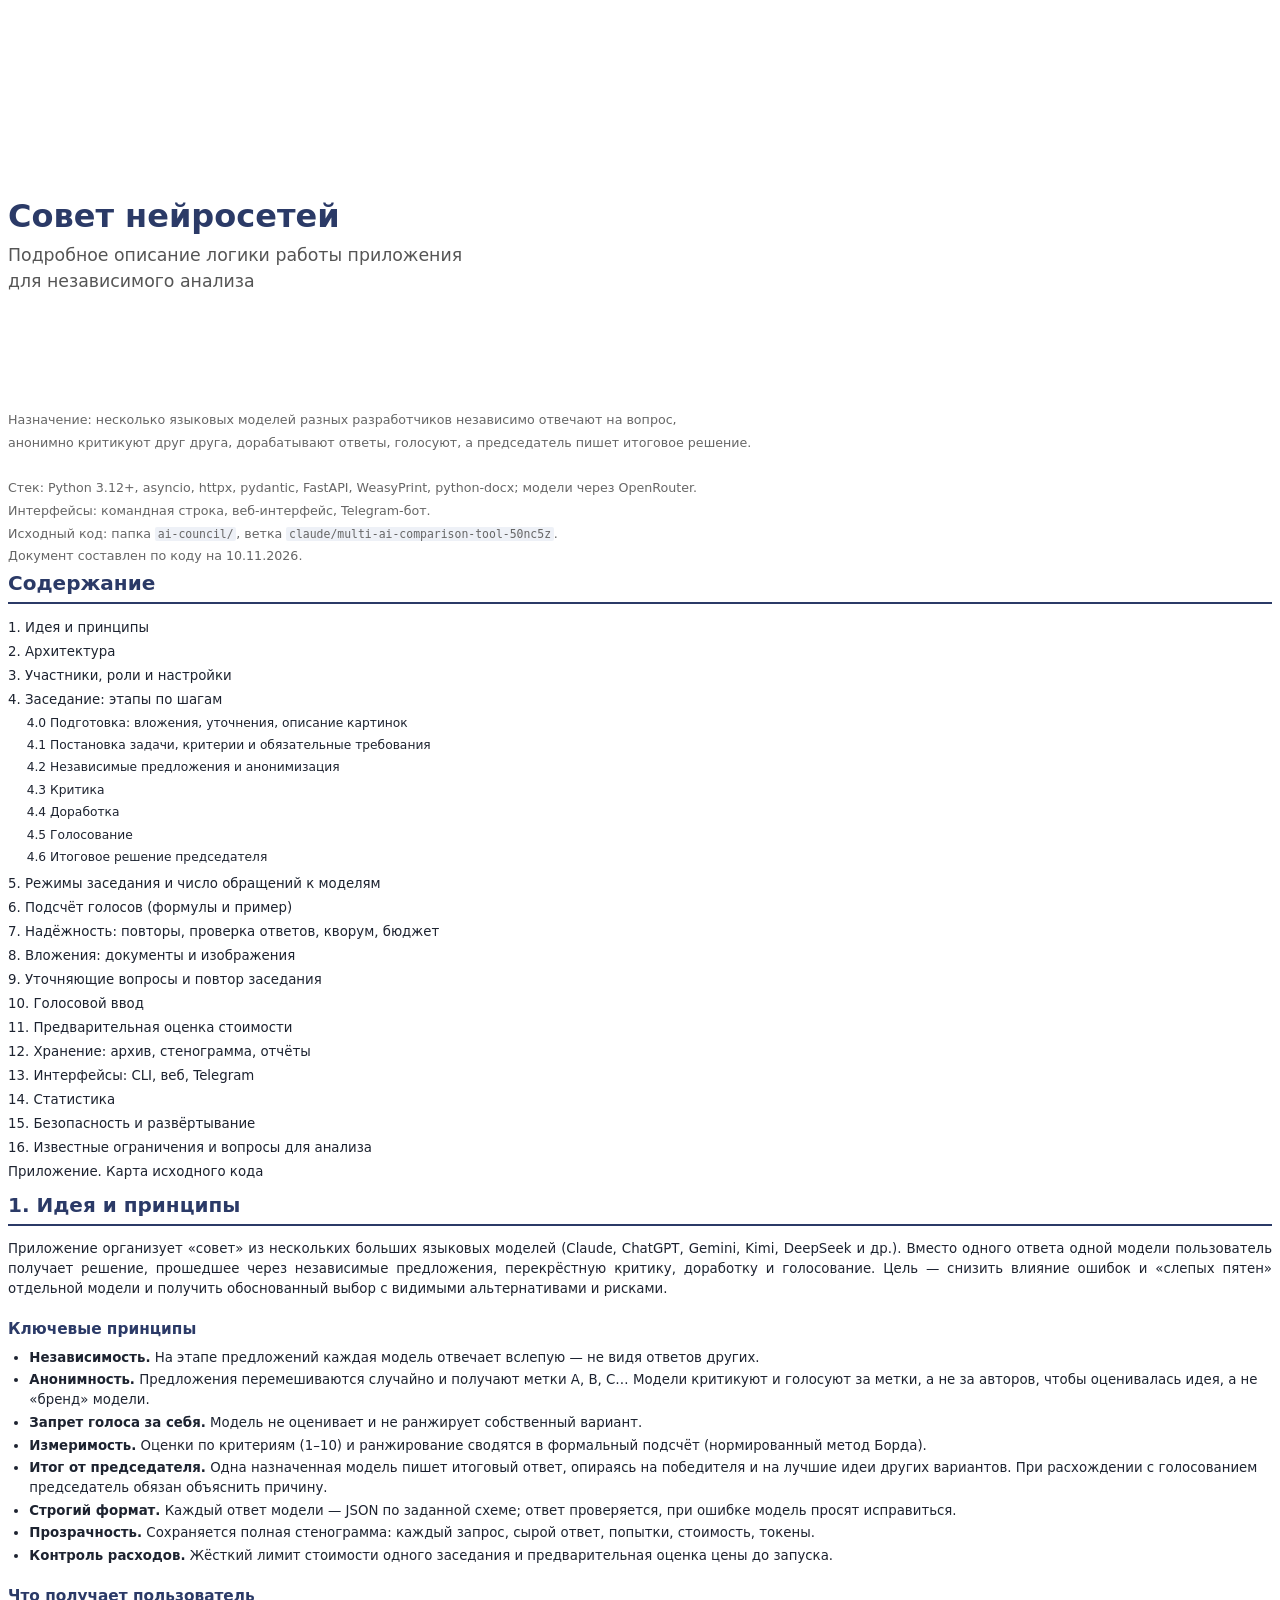
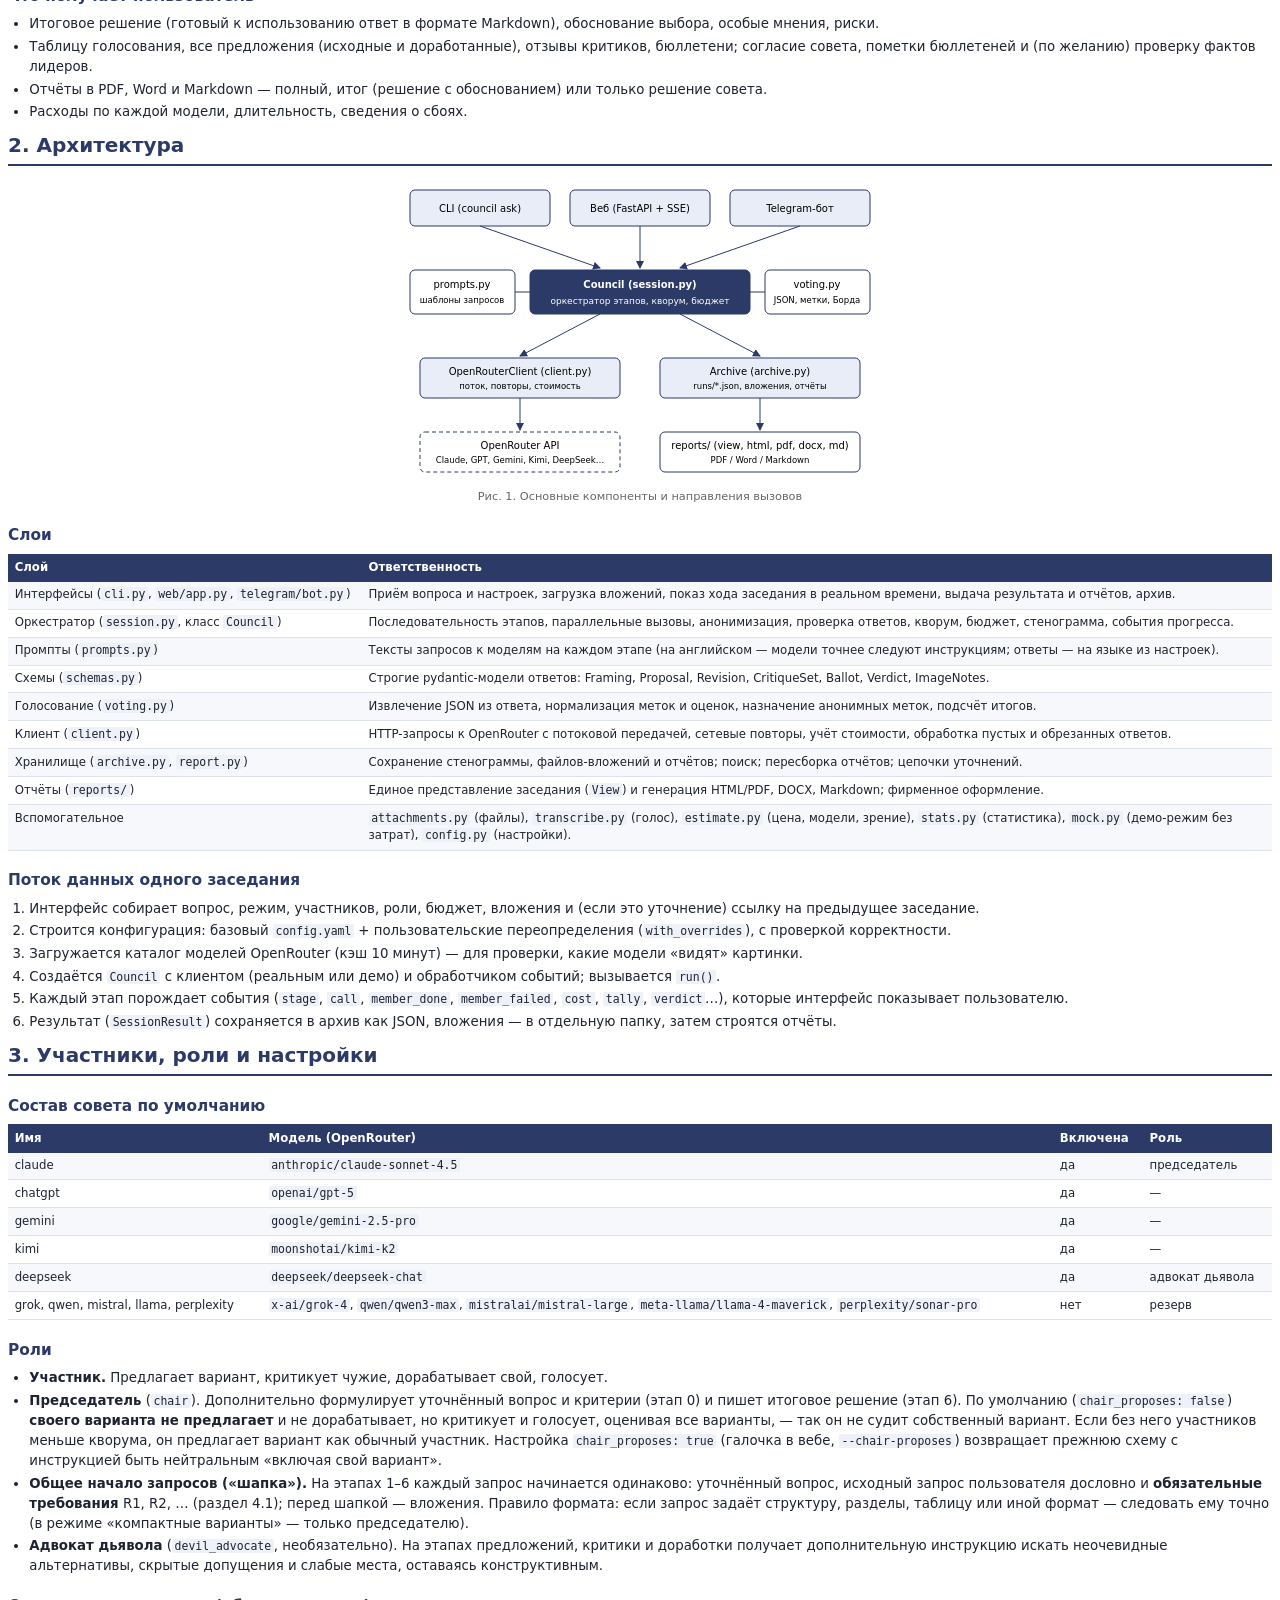
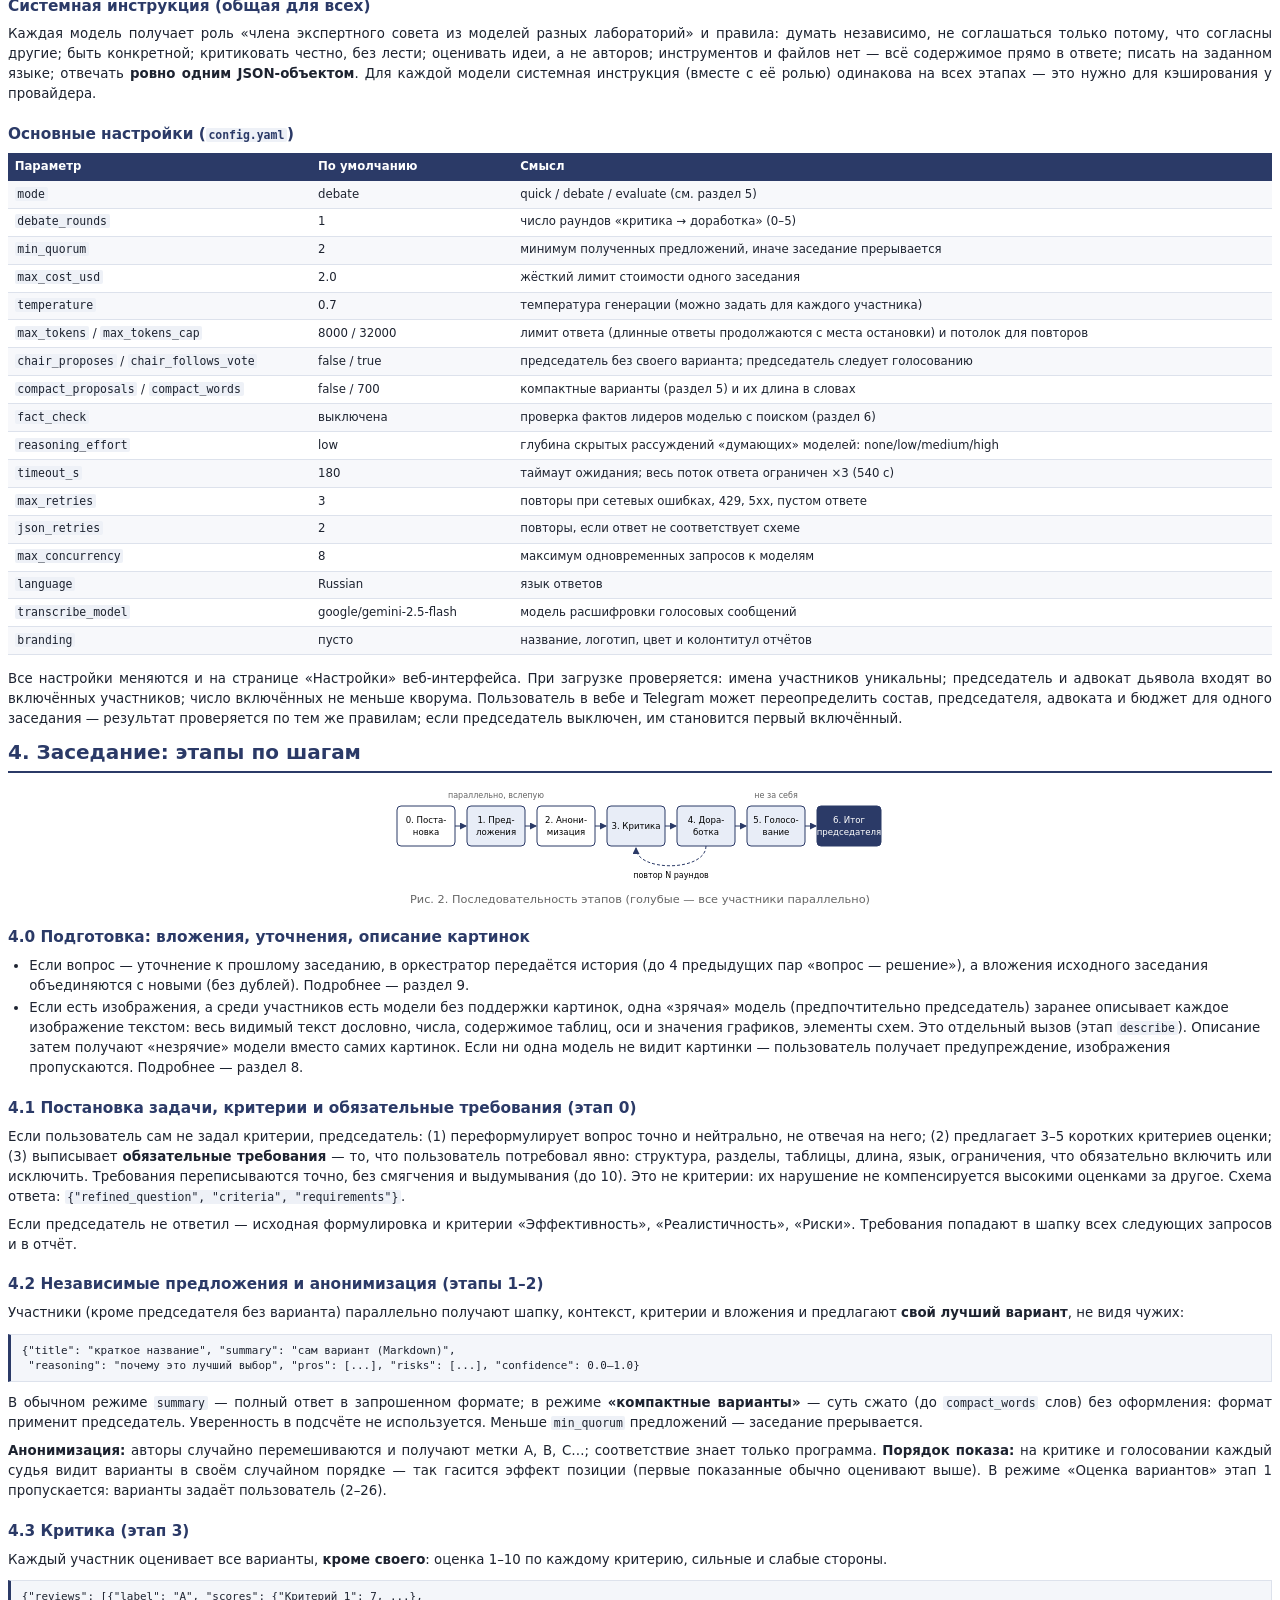
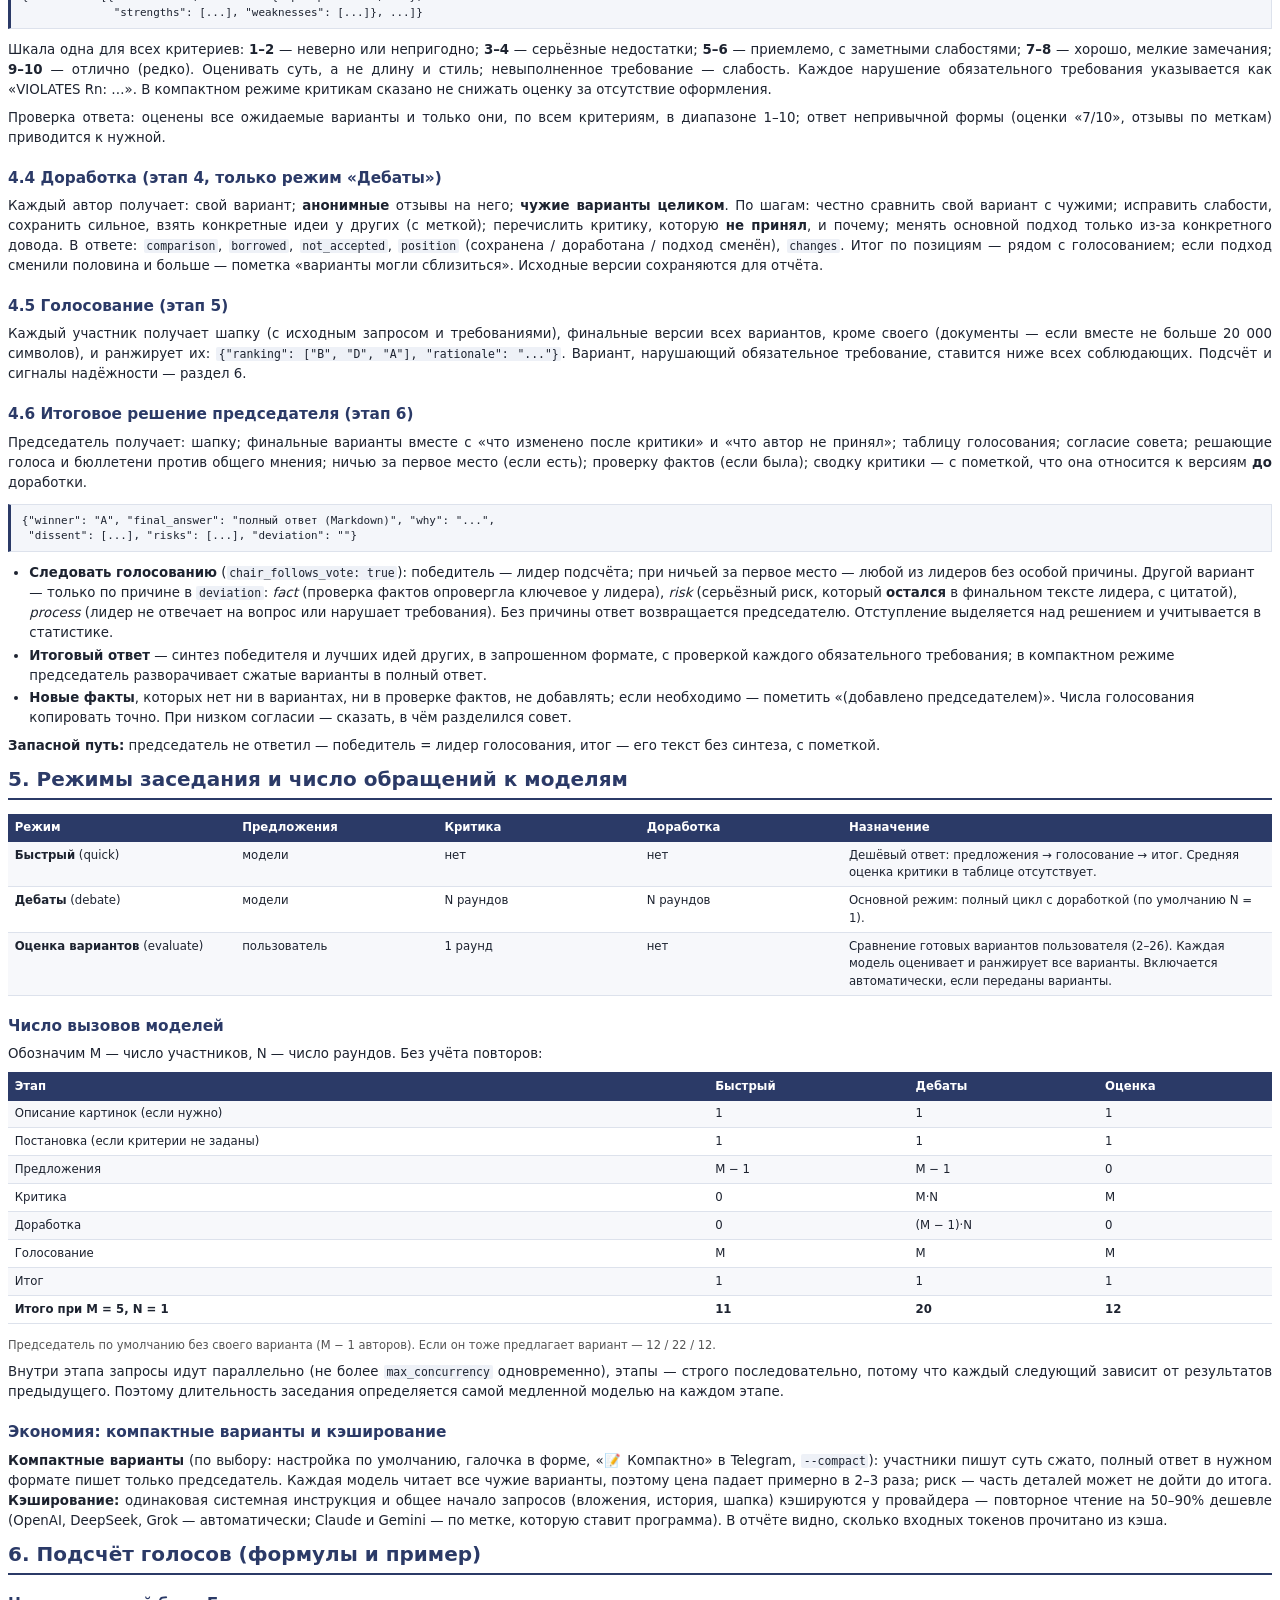
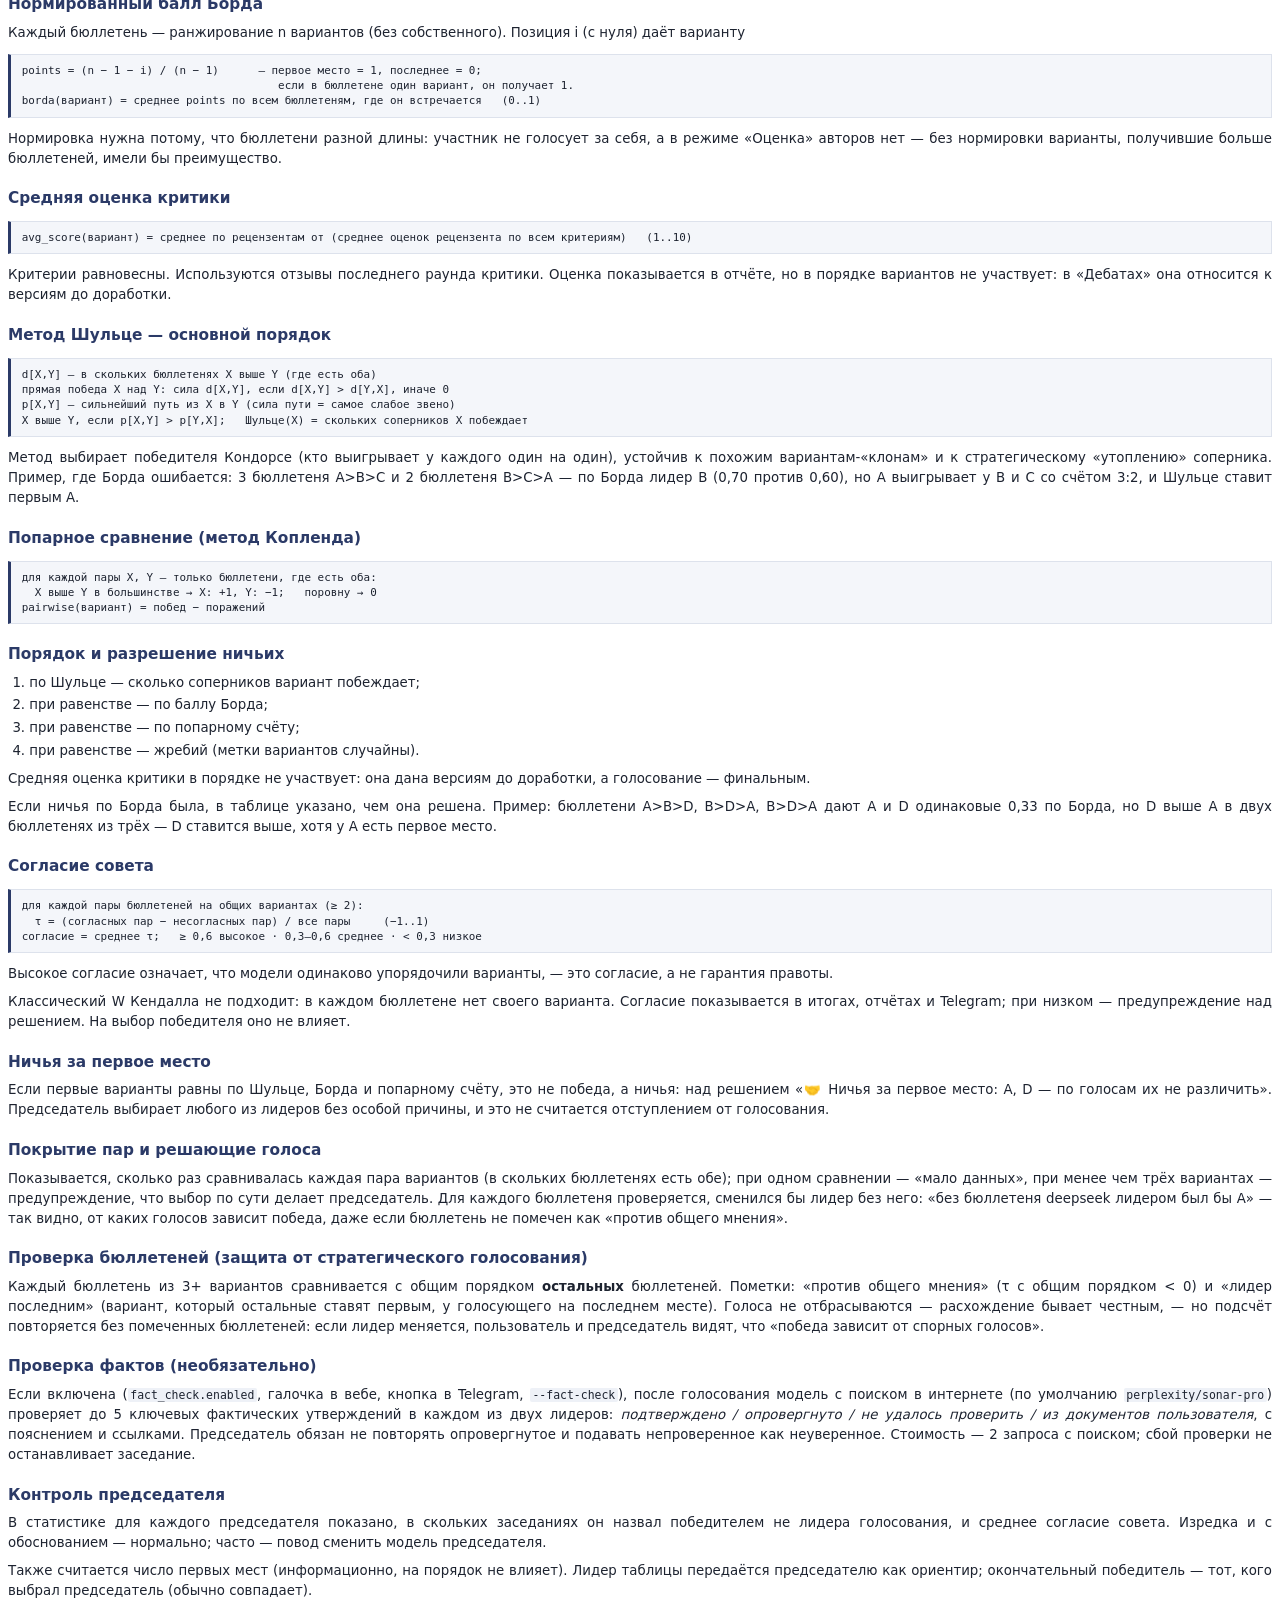
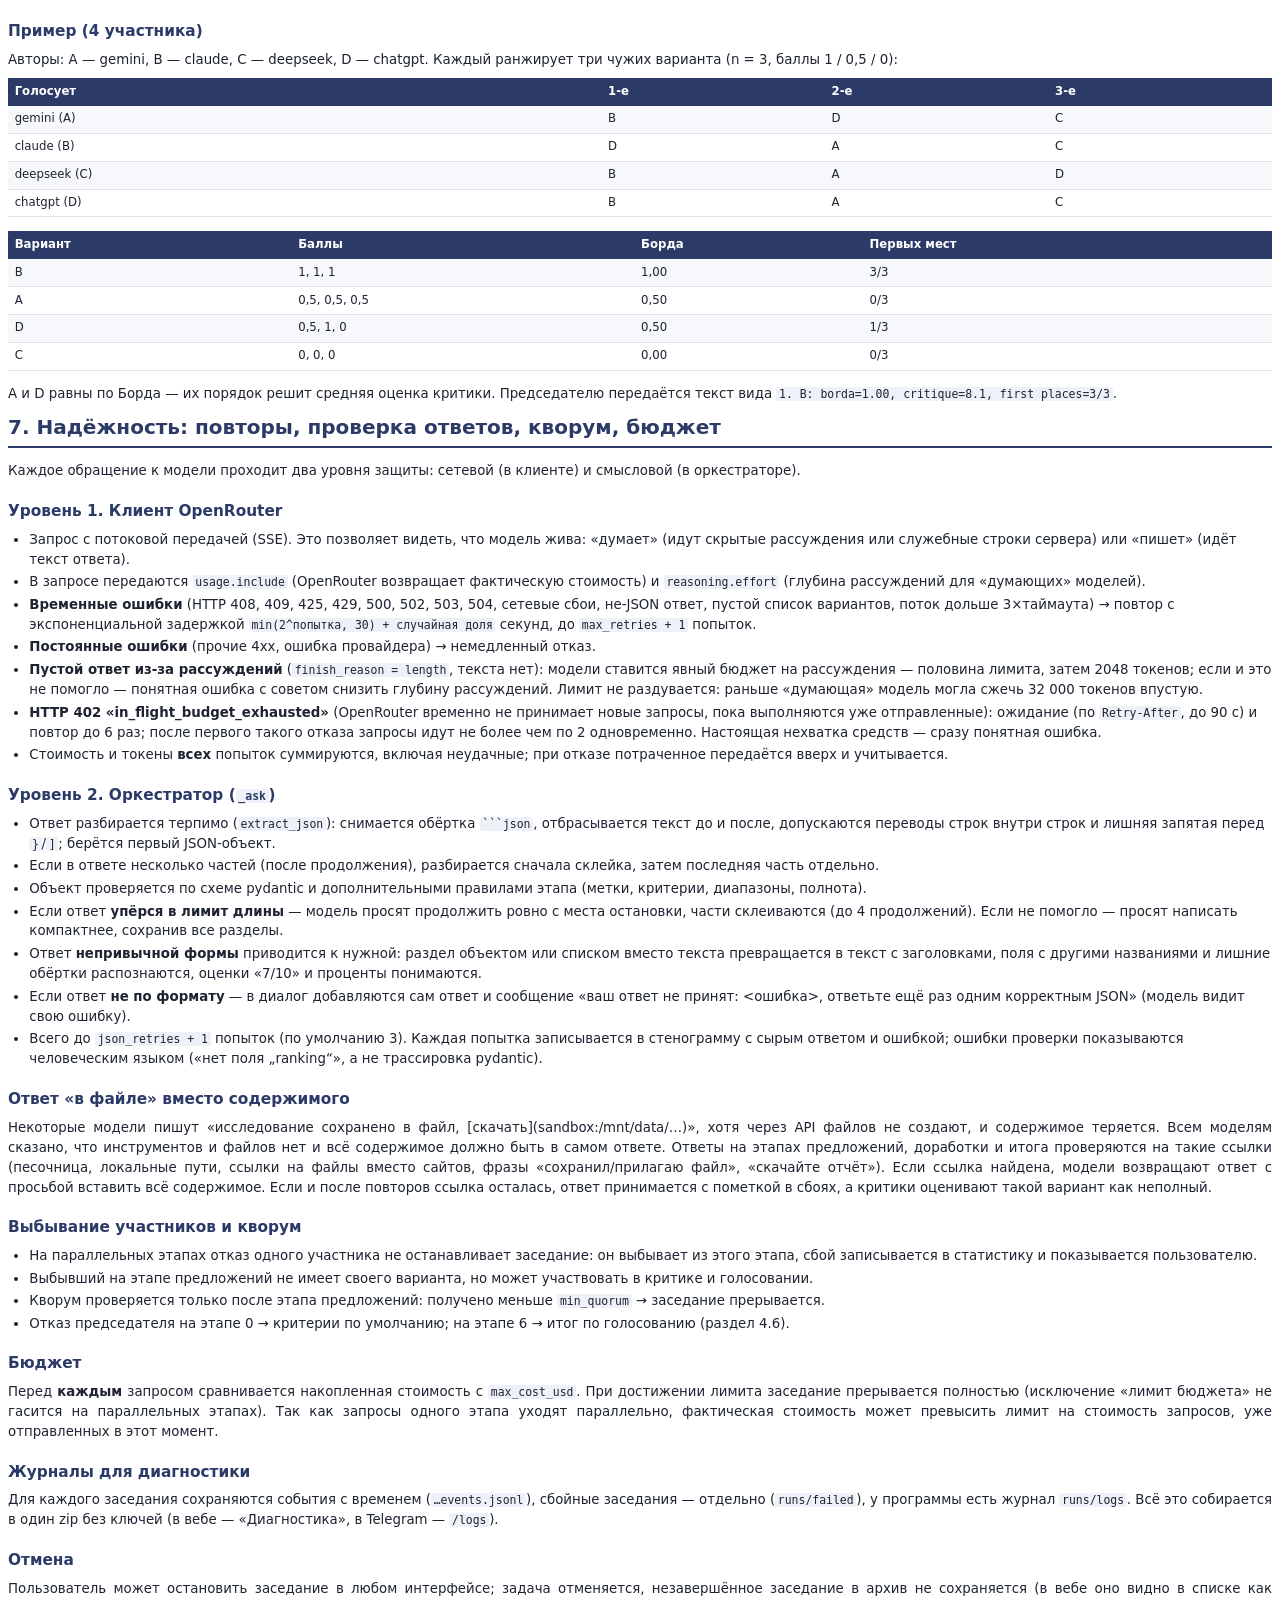
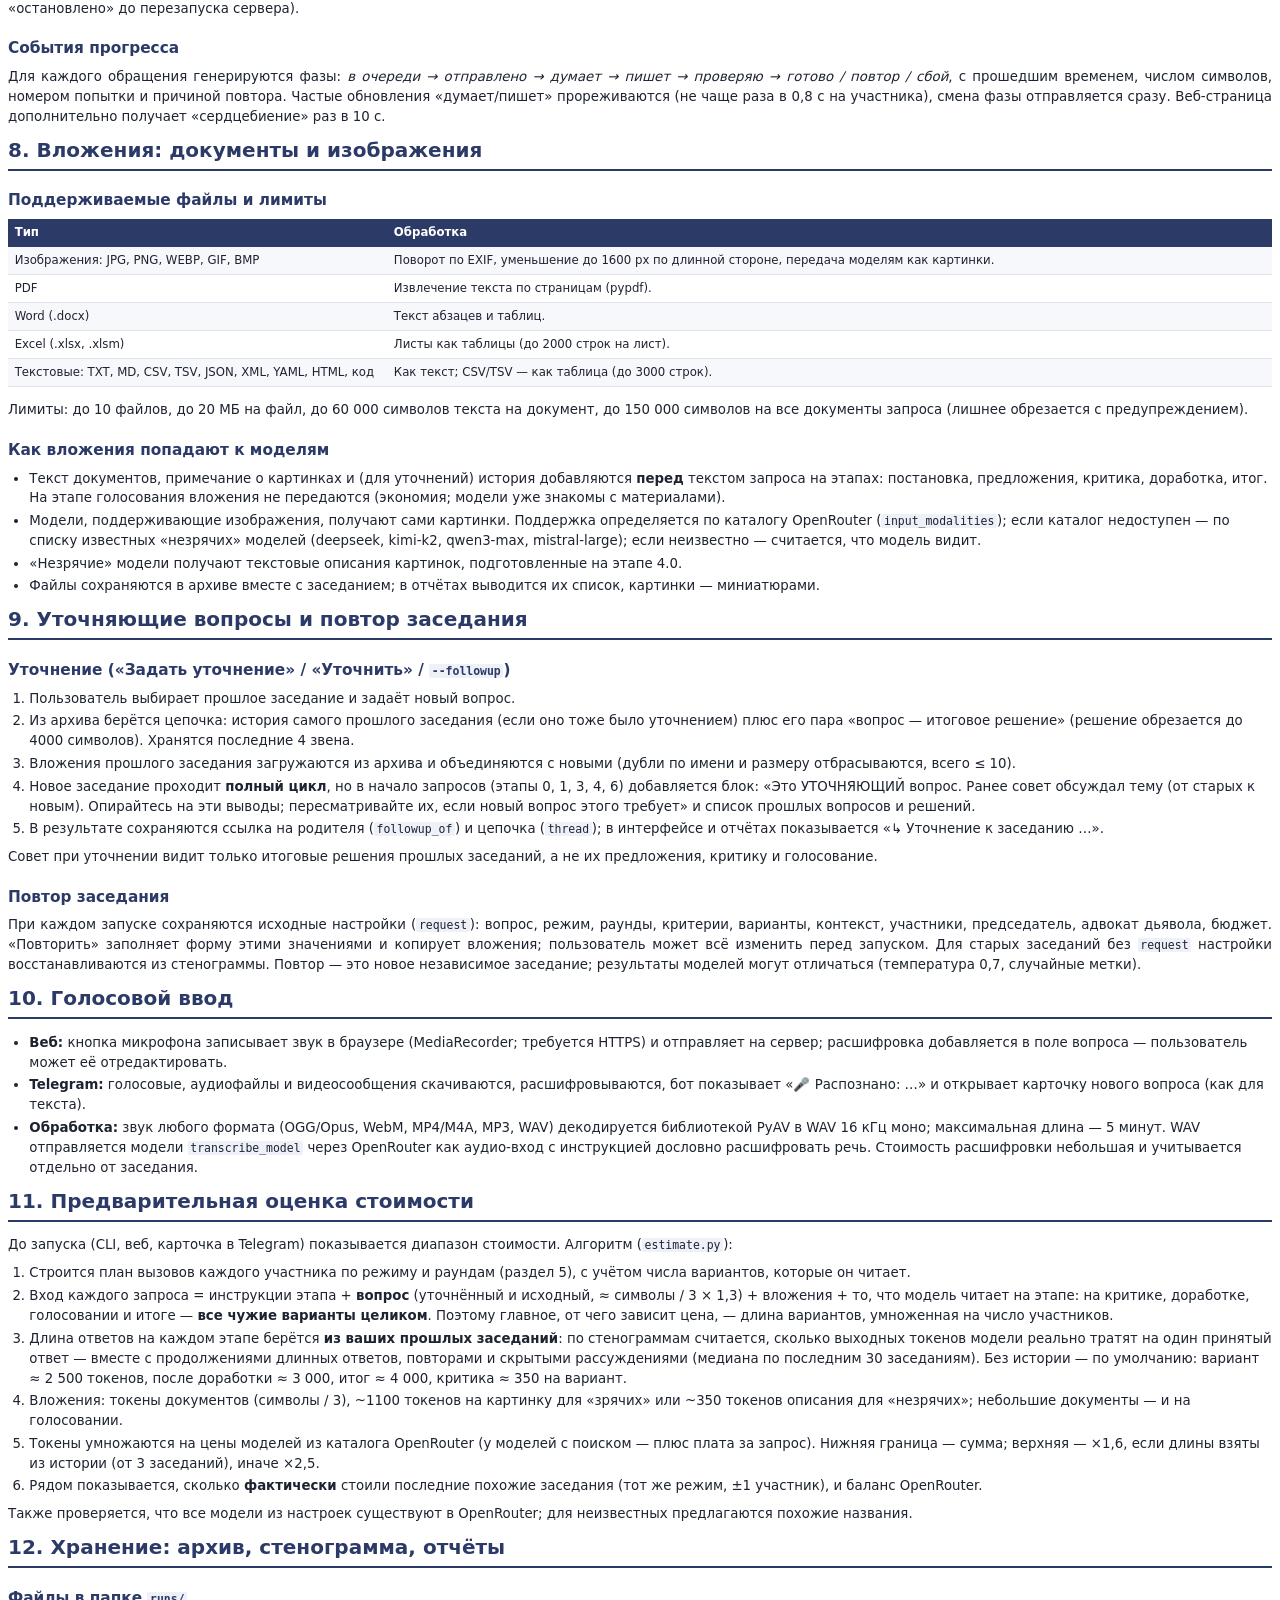
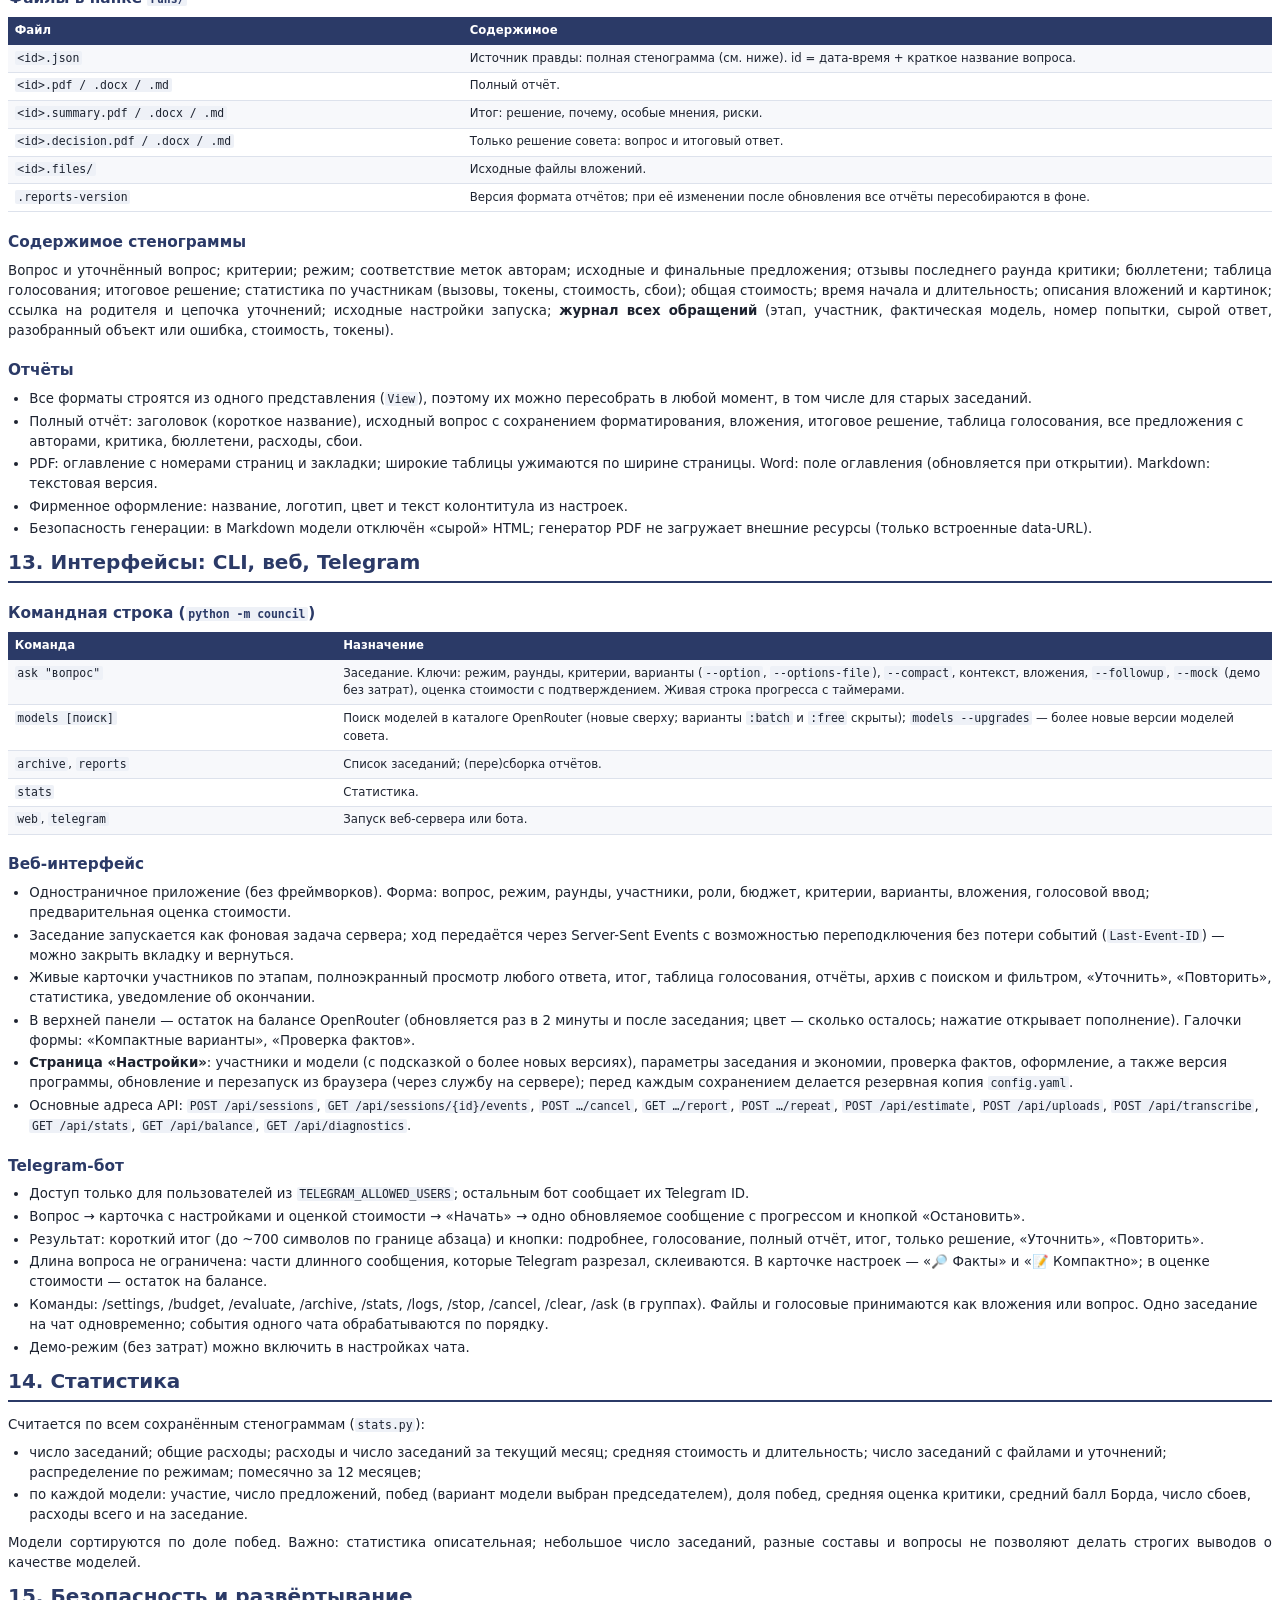
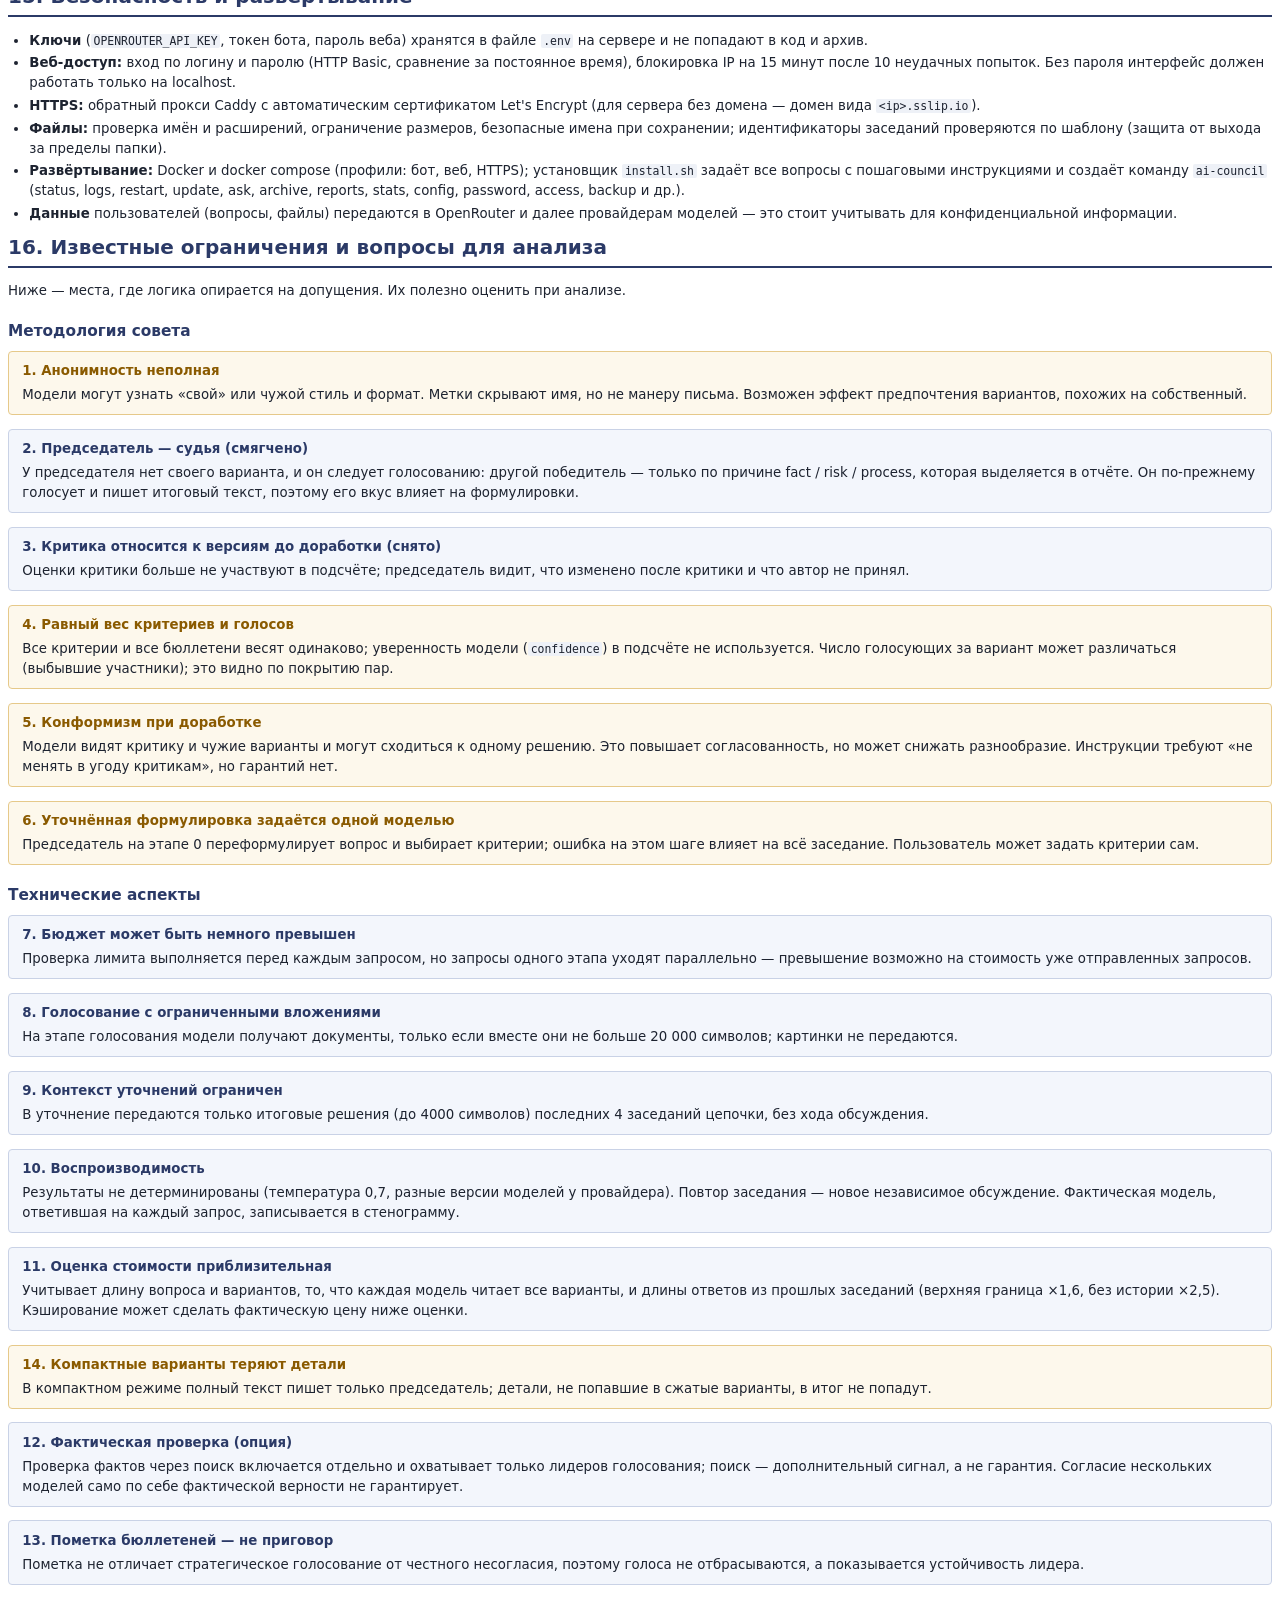
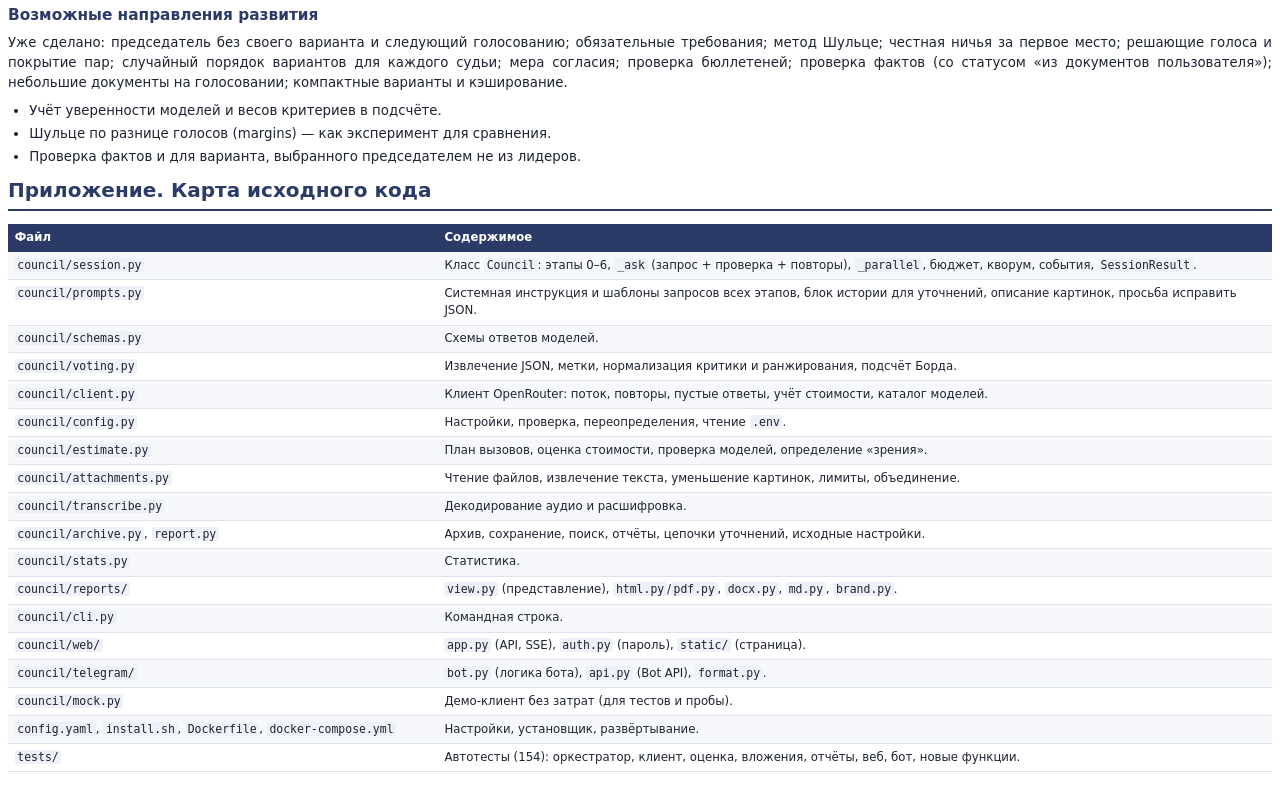
==== commit e7bbd23d: "Docs: full decision logic description in Markdown Co-Authored-By: Claude Opus 5.5 <noreply@anthropic" ====
--- a/ai-council/docs/logic.html
+++ b/ai-council/docs/logic.html
@@ -72,7 +72,7 @@
     <li><a href="#s4">4. Заседание: этапы по шагам</a>
       <ol>
         <li><a href="#s4-0">4.0 Подготовка: вложения, уточнения, описание картинок</a></li>
-        <li><a href="#s4-1">4.1 Постановка задачи и критерии</a></li>
+        <li><a href="#s4-1">4.1 Постановка задачи, критерии и обязательные требования</a></li>
         <li><a href="#s4-2">4.2 Независимые предложения и анонимизация</a></li>
         <li><a href="#s4-3">4.3 Критика</a></li>
         <li><a href="#s4-4">4.4 Доработка</a></li>
